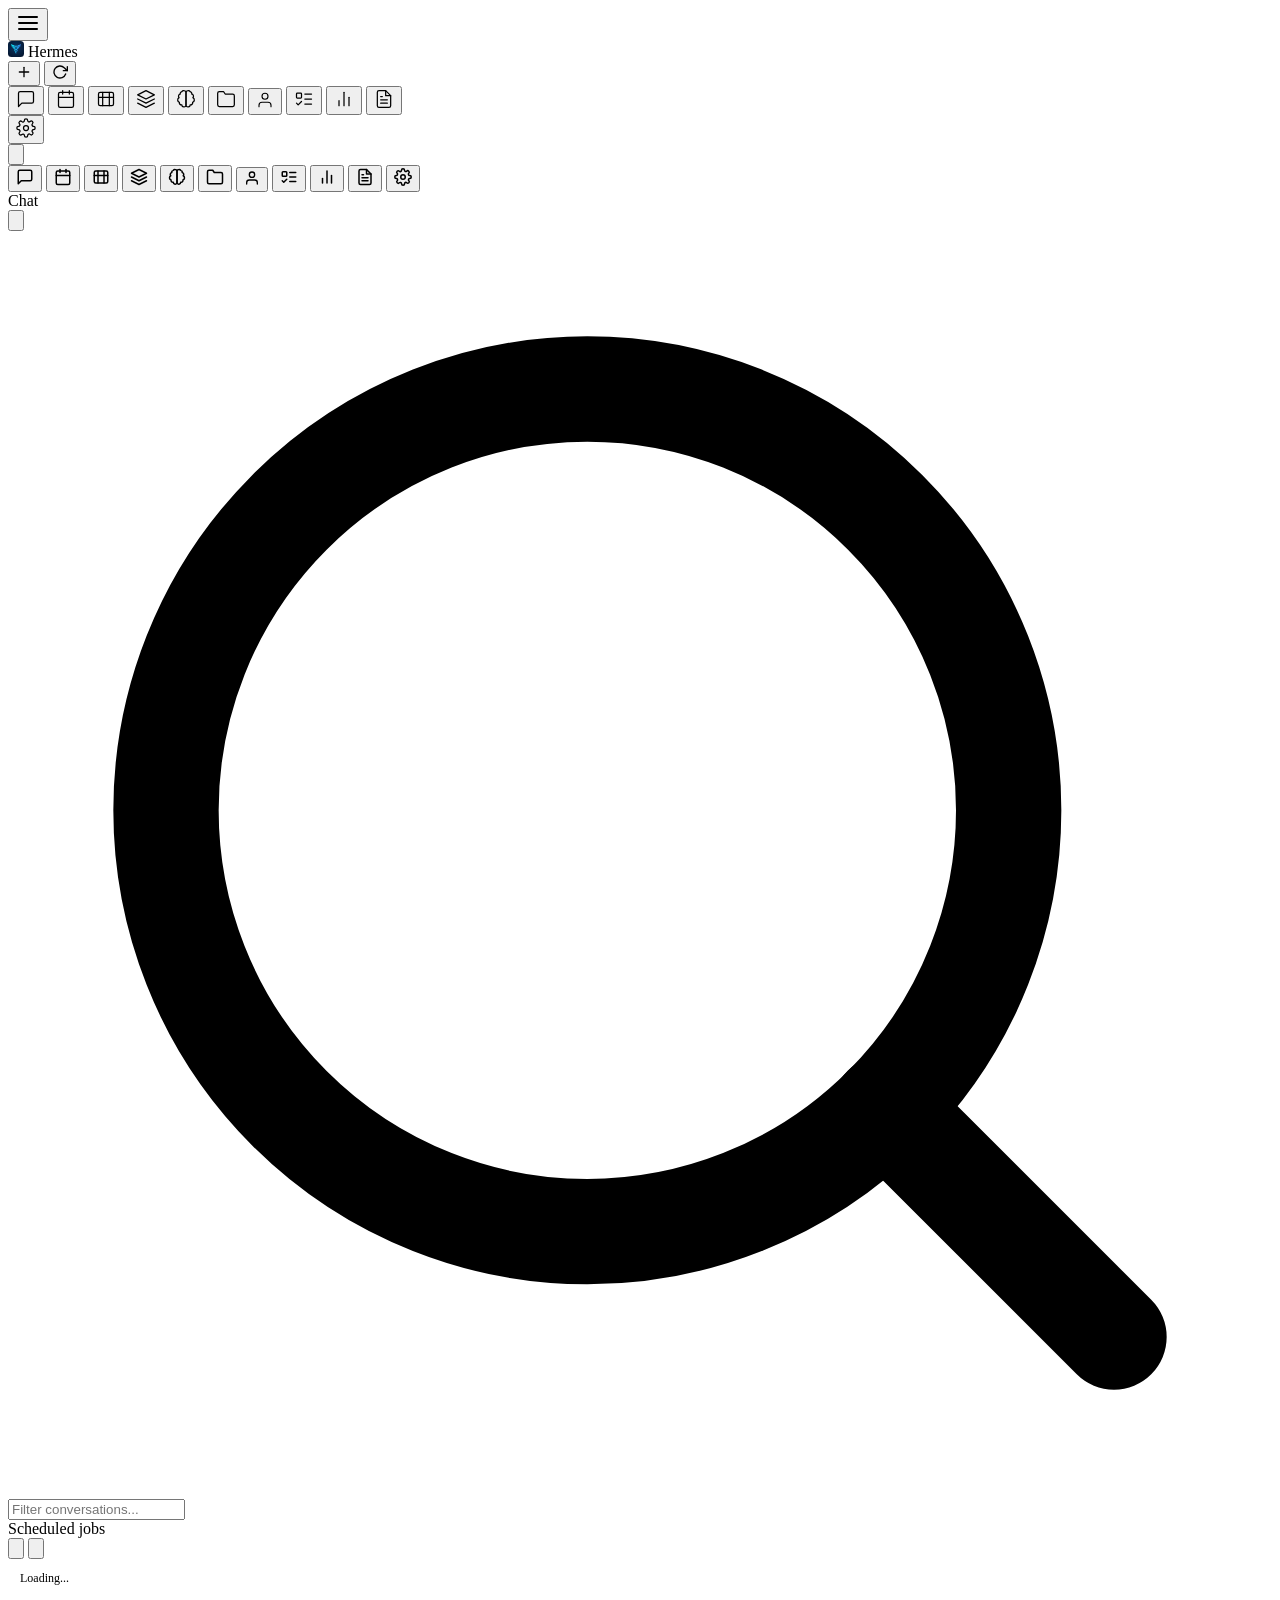
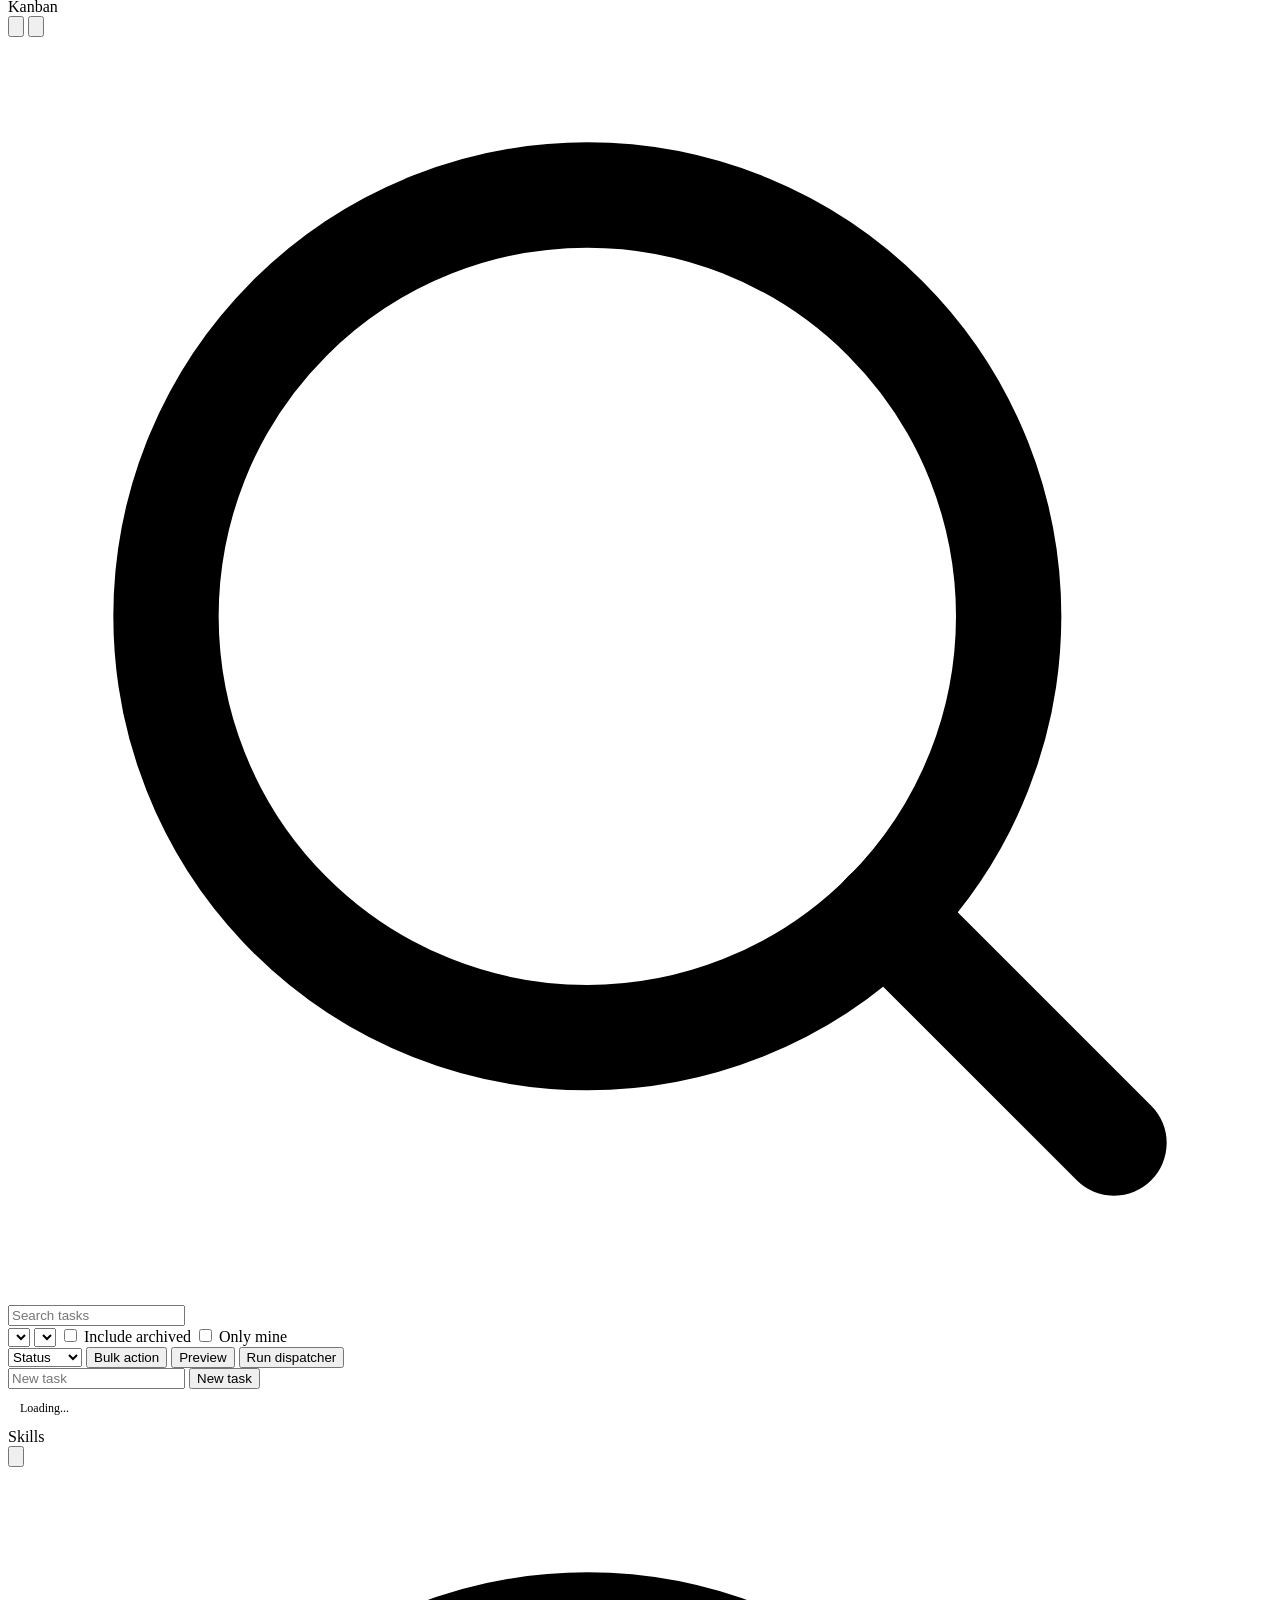
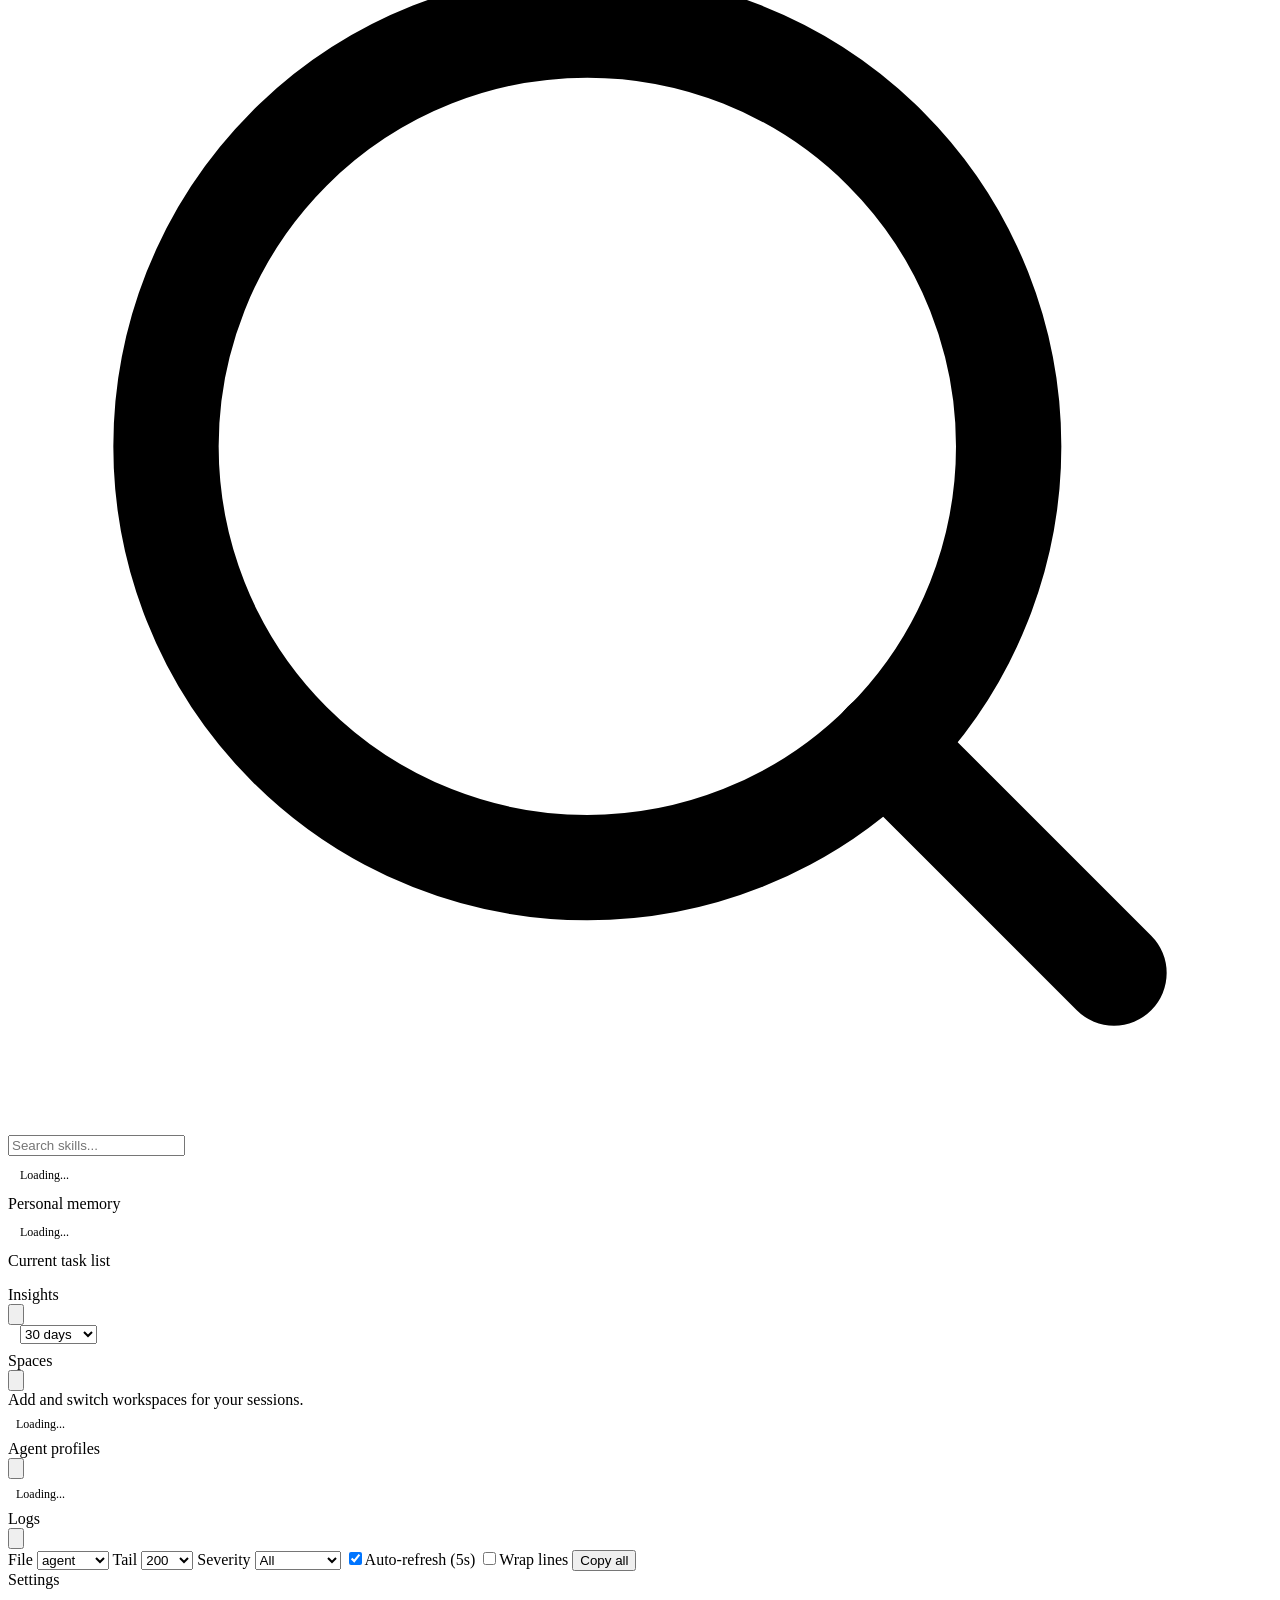
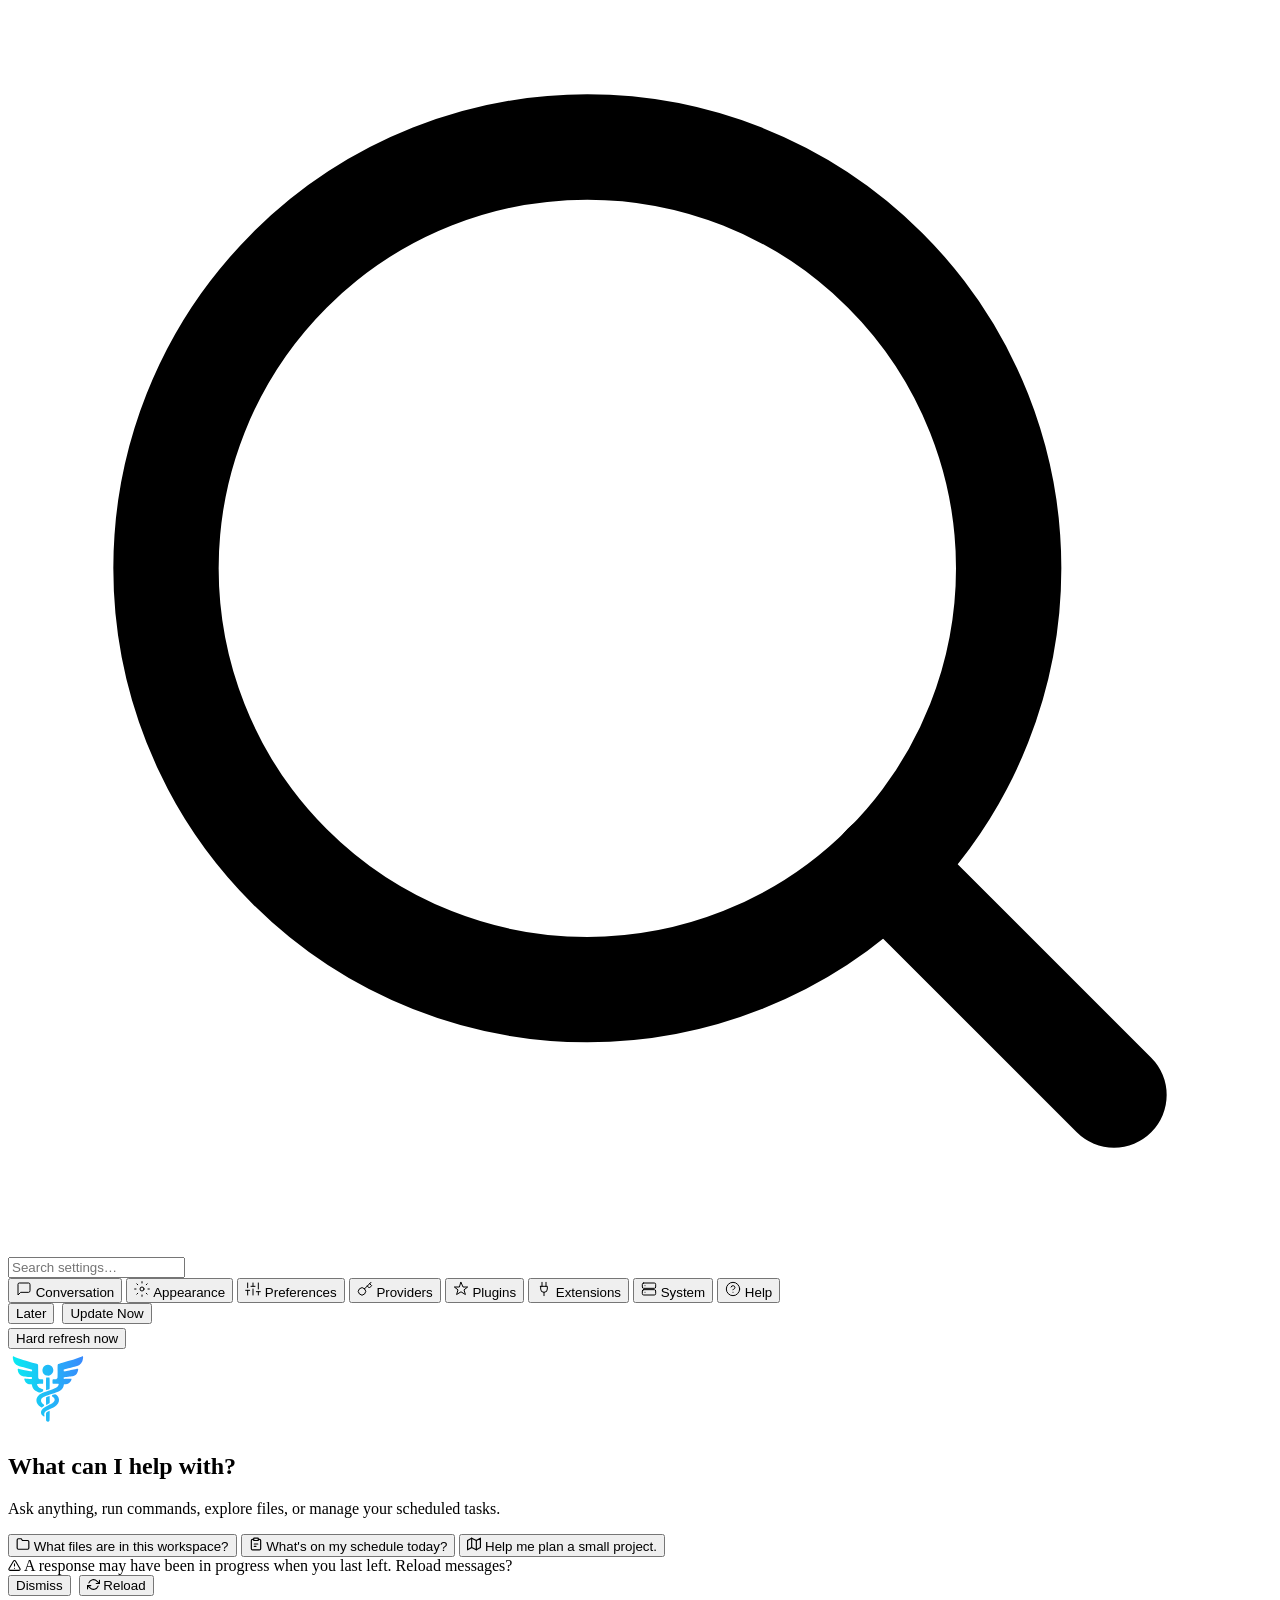
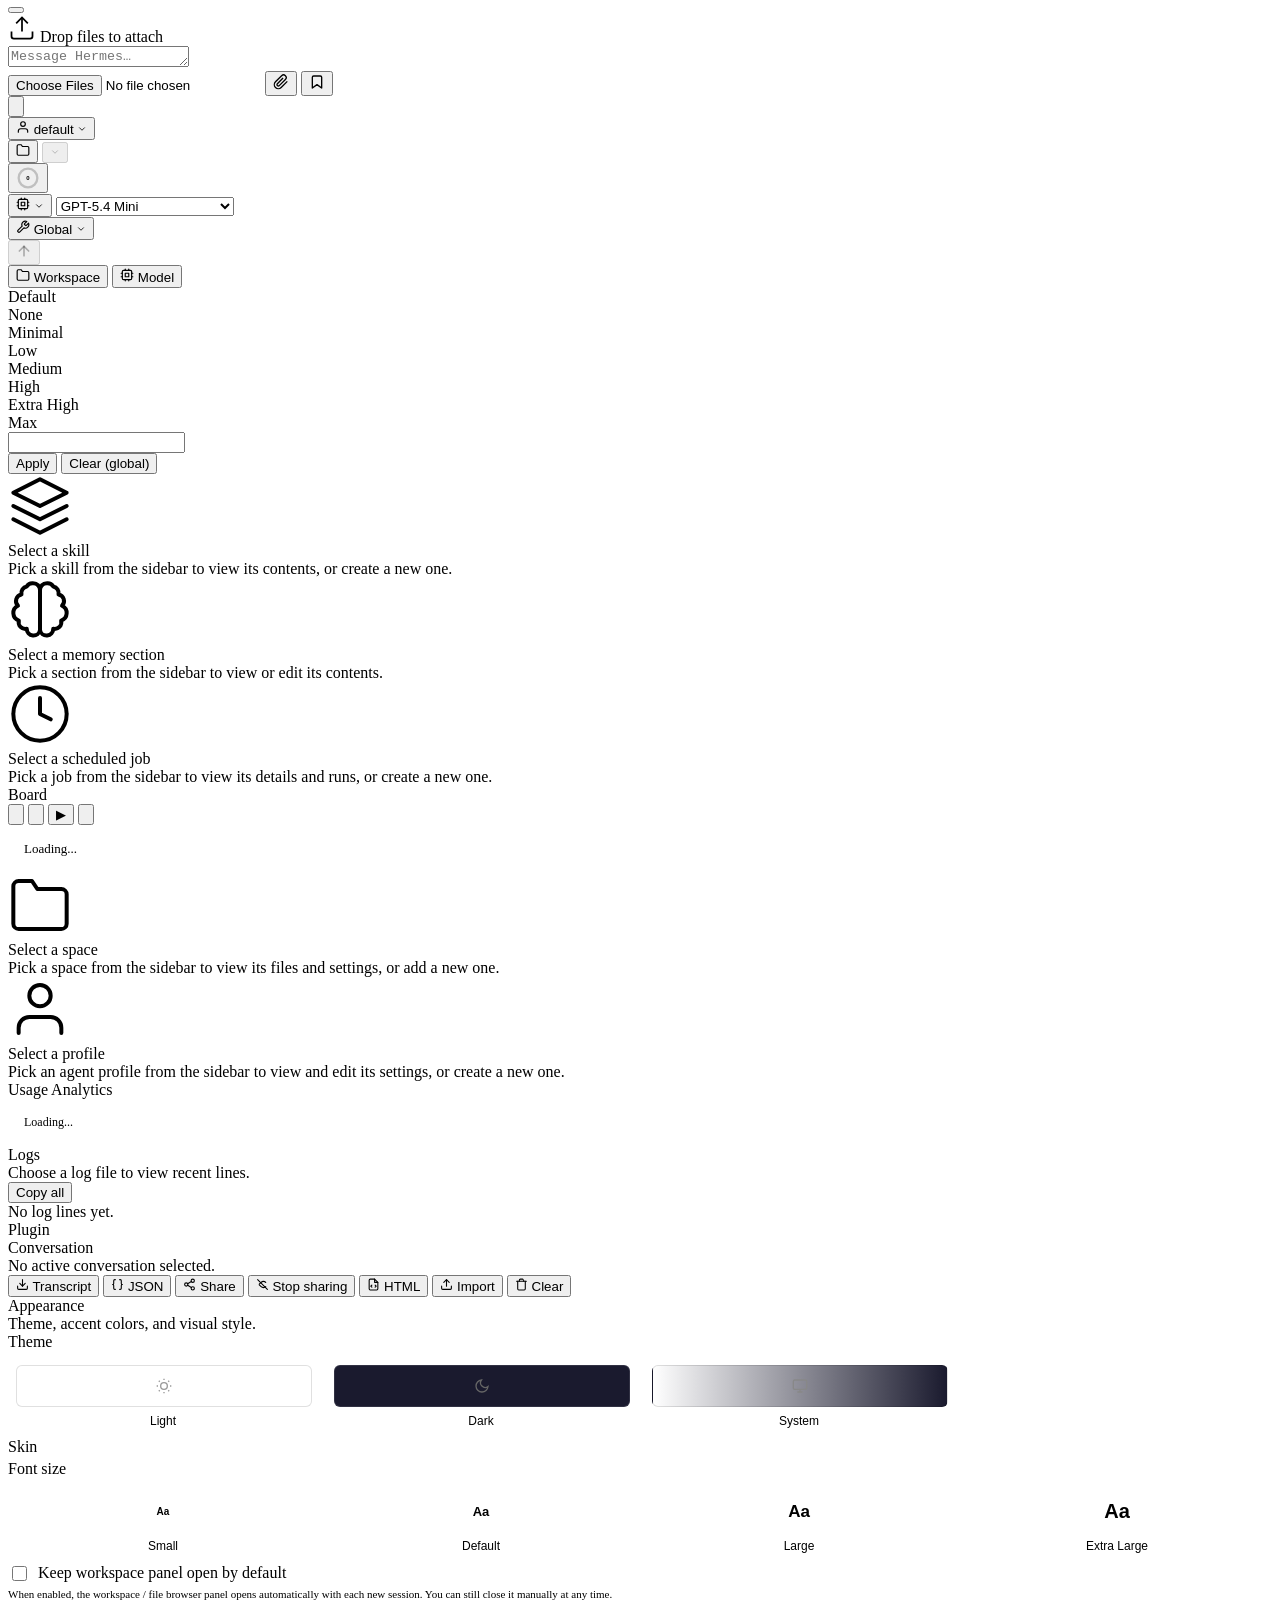
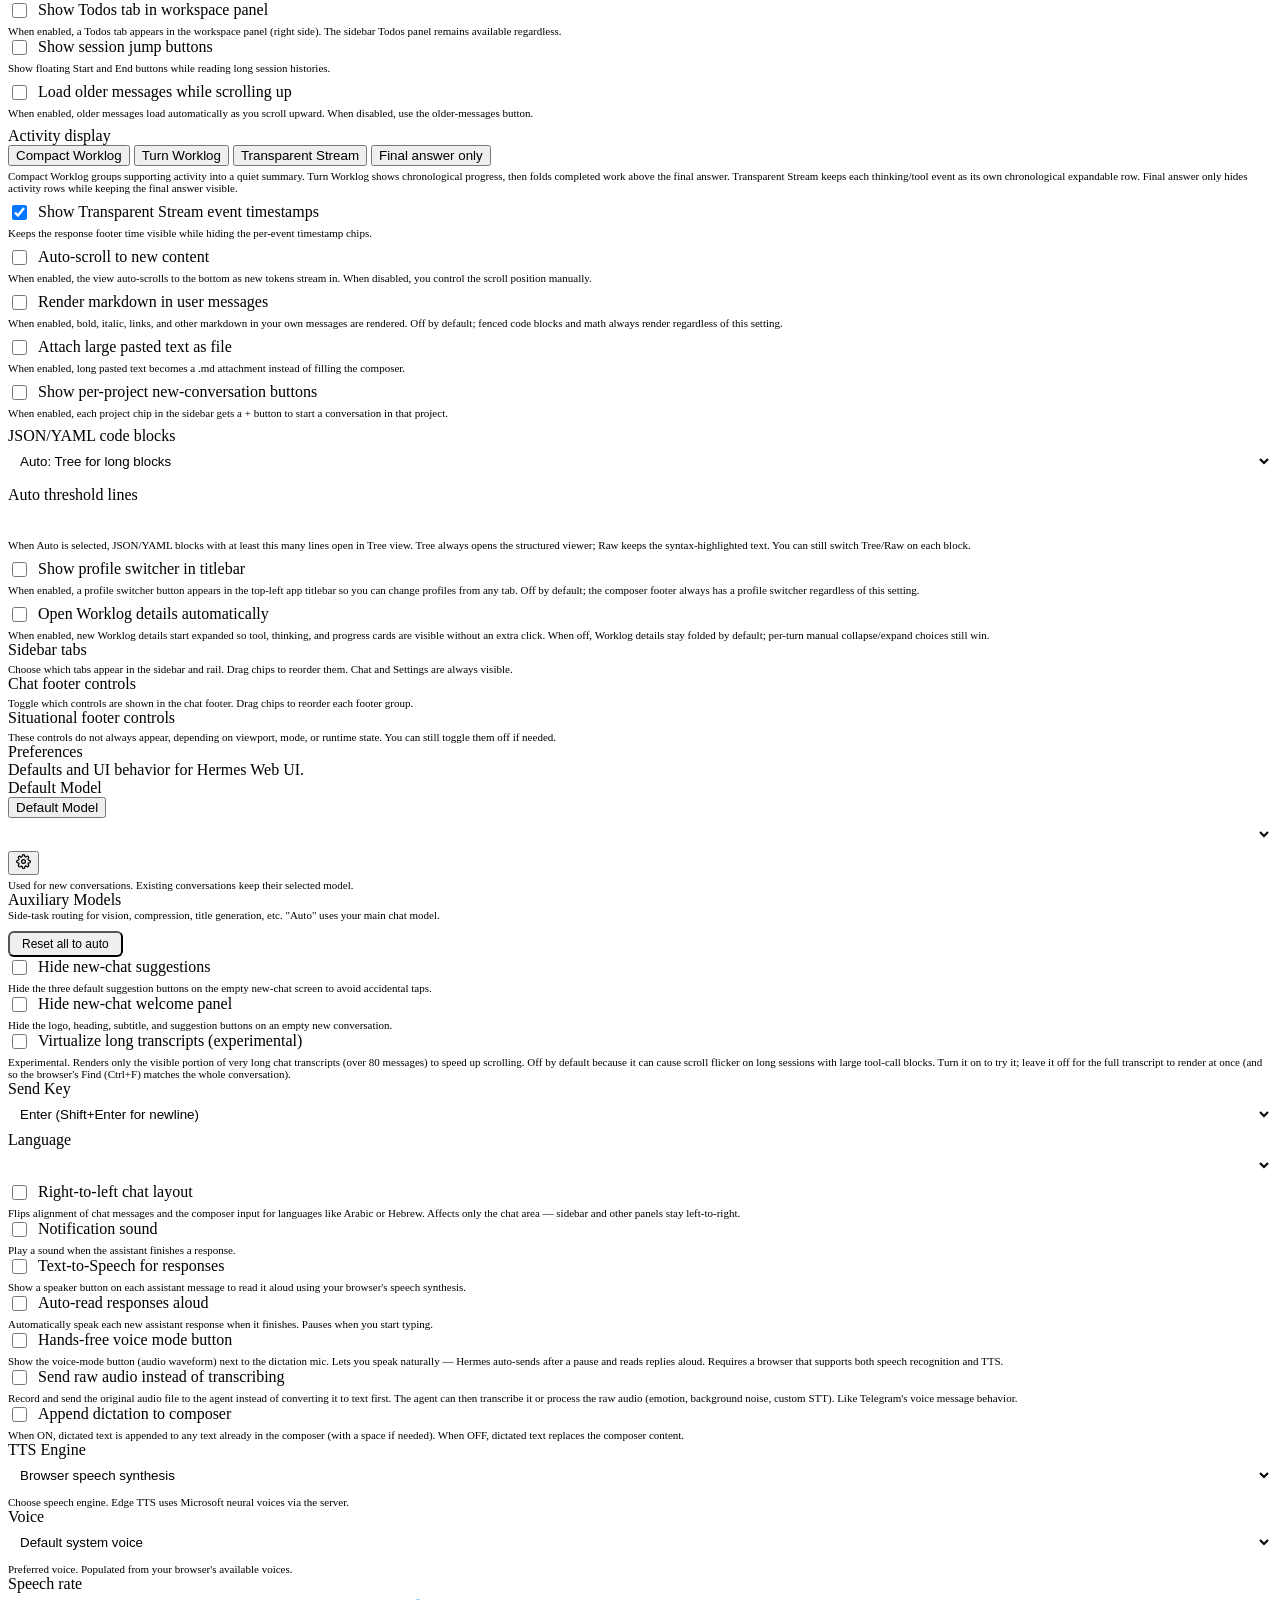
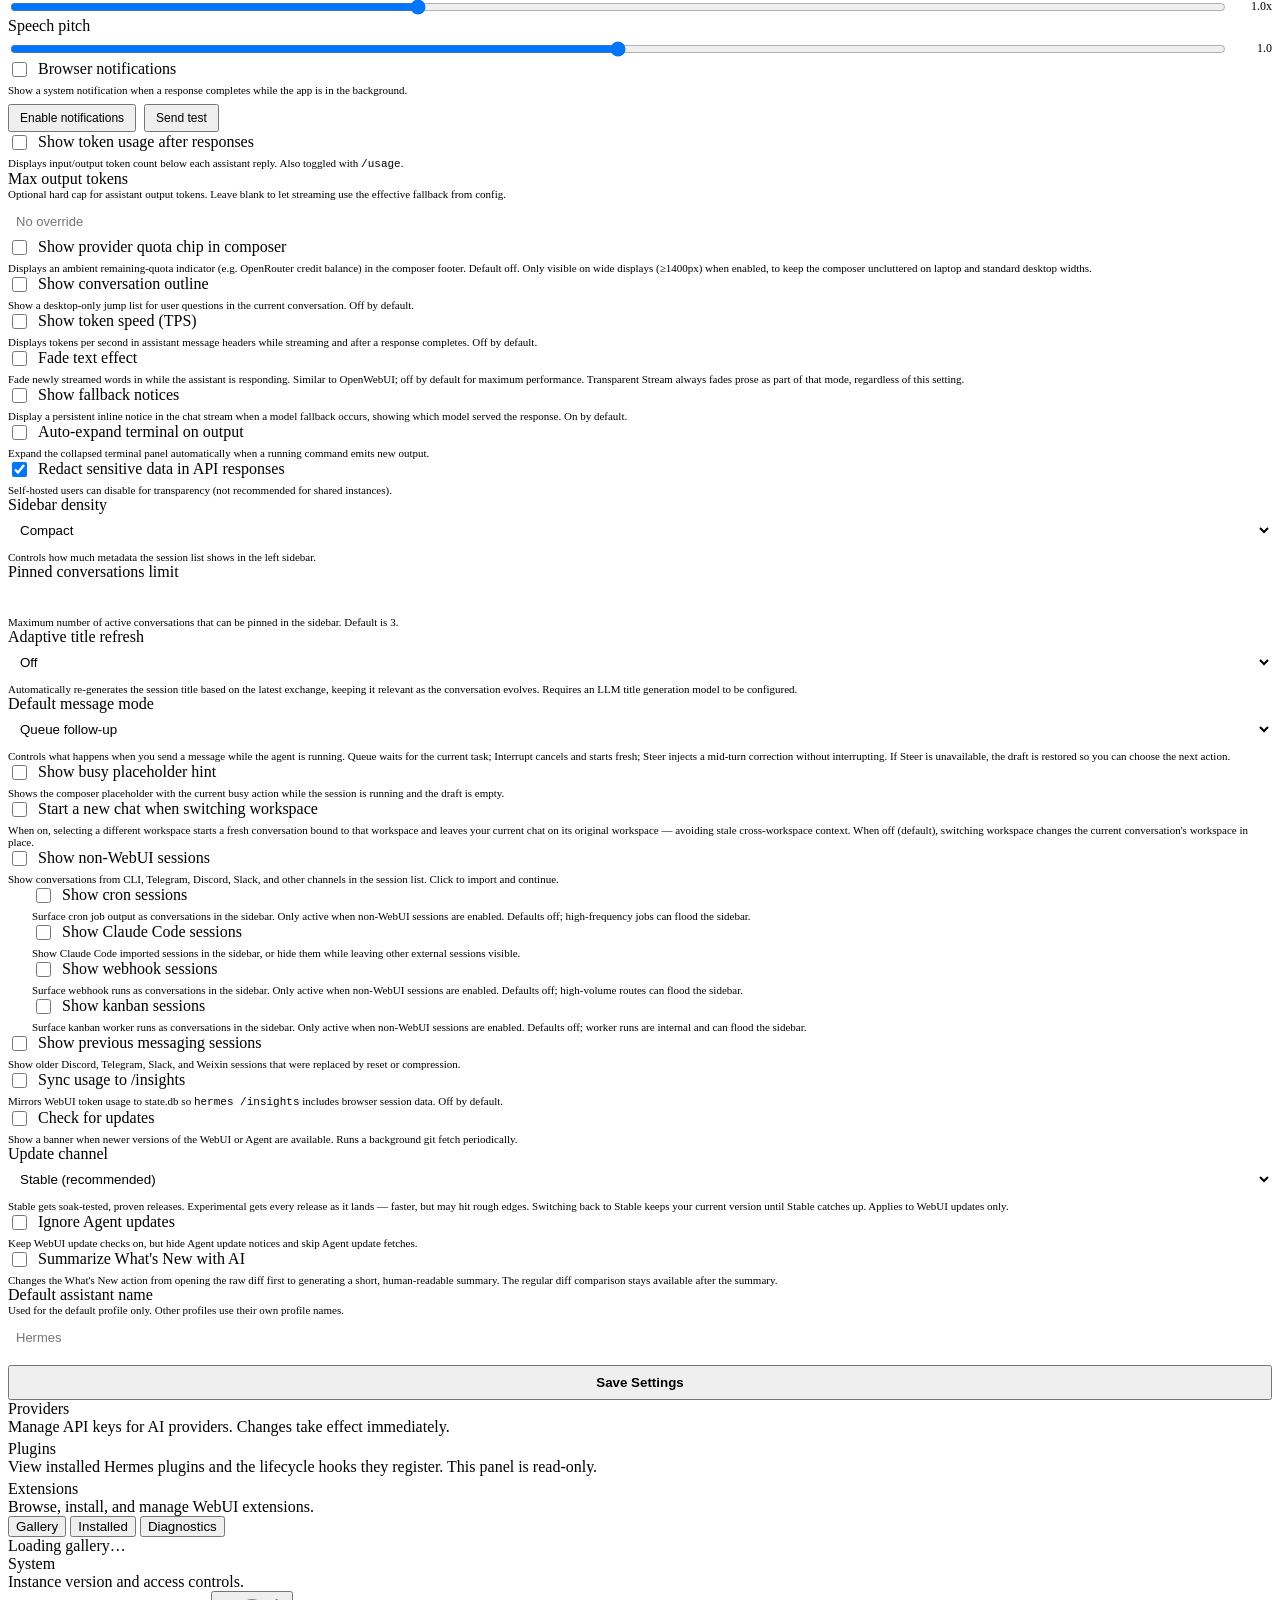
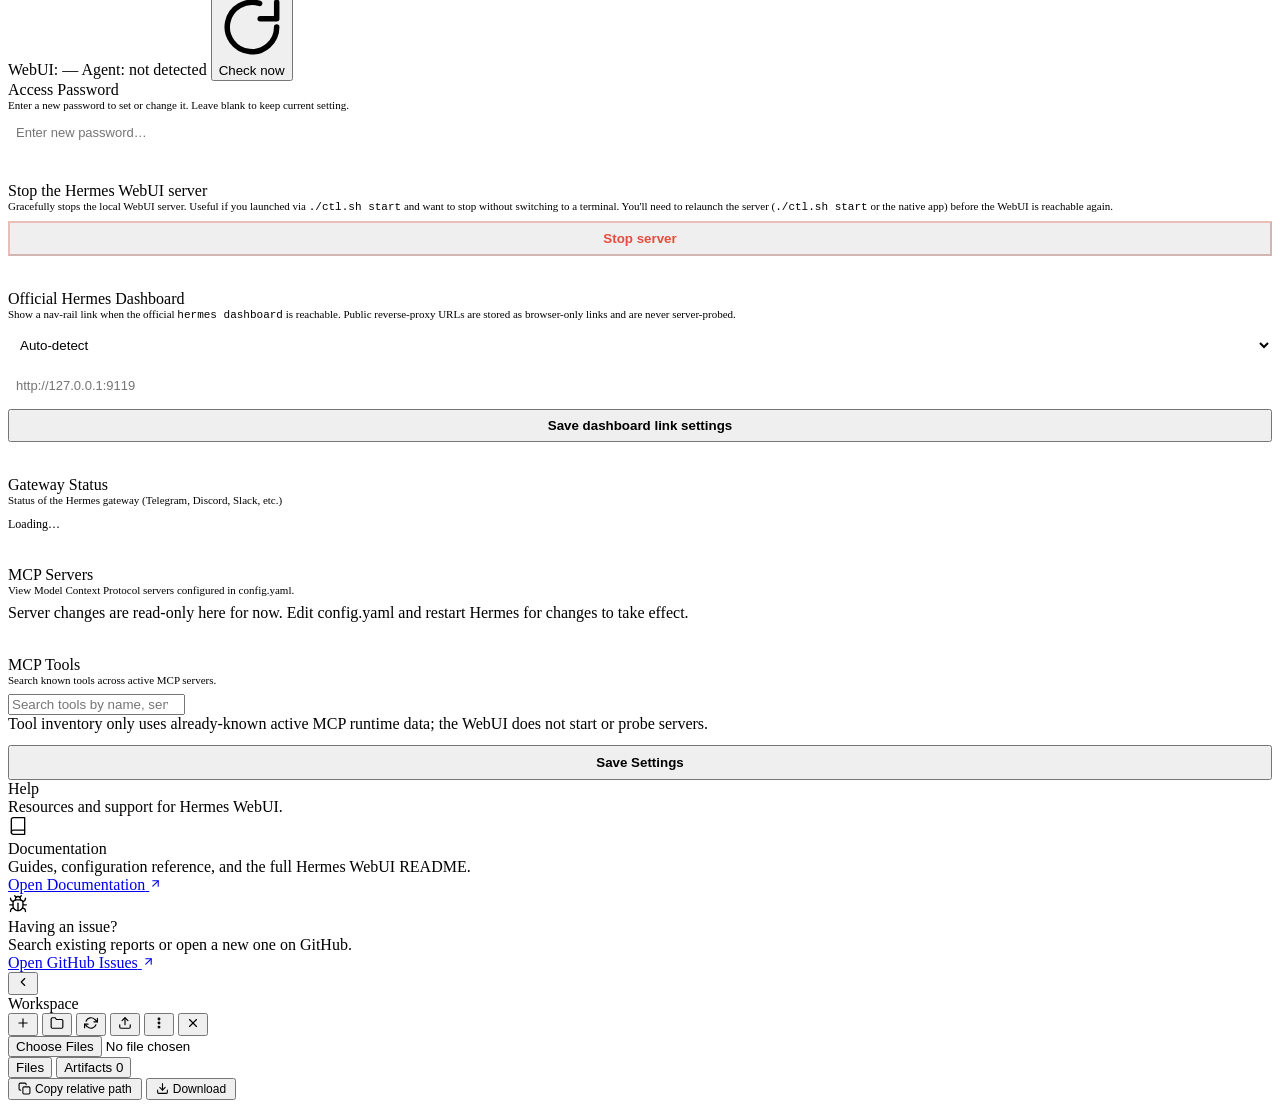
==== static/index.html @ 98dfb5d1 "Revert "fix(webui): retire live voice runtime entry points" This reverts commit ab25cb865e6f3ae1dbfd" ====
<!doctype html>
<html lang="en">
<head>
<meta charset="utf-8">
<meta name="viewport" content="width=device-width, initial-scale=1, maximum-scale=1, user-scalable=no">
<title>Hermes</title>
<!-- base href enables subpath mount support; all static paths must stay relative (no leading slash).
     MUST appear before manifest/favicon links so browsers resolve relative URLs against the
     correct base when the page is served from /session/<id> routes. See #2226. -->
<!-- embed-host.js MUST load before every script below in embed mode: it installs
     the namespaced localStorage wrapper, neutralizes the CSRF monkey-patch
     (see line ~34 gate below), and replaces fetch/EventSource with broker
     shims. See static/embed-host.js header + HOST-CONTRACT.md. -->
<script>(function(){var _e=new URLSearchParams(location.search).get('hermes_embed')==='1'||location.pathname==='/embed';window.__HERMES_EMBED__=_e;if(_e){document.write('<script src="static/embed-host.js"><\/script>');}})()</script>
<script>(function(){var path=location.pathname,marker='/session/',i=path.indexOf(marker),p;i>=0?p=(path.slice(0,i+1)||'/'):p=(path.endsWith('/')?path:(path.replace(/\/[^\/]*$/,'/')||'/'));document.write('<base href="'+location.origin+p+'">');})()</script>
<link rel="icon" type="image/svg+xml" href="static/favicon.svg">
<link rel="icon" type="image/png" sizes="32x32" href="static/favicon-32.png">
<link rel="shortcut icon" href="static/favicon.ico">
<link rel="manifest" href="manifest.json" crossorigin="use-credentials">
<meta name="mobile-web-app-capable" content="yes">
<meta name="apple-mobile-web-app-capable" content="yes">
<meta name="apple-mobile-web-app-status-bar-style" content="black-translucent">
<meta name="apple-mobile-web-app-title" content="Hermes">
<link rel="apple-touch-icon" sizes="512x512" href="static/apple-touch-icon.png">
<script>(function(){try{var _hadAppearance=localStorage.getItem('hermes-theme')!==null||localStorage.getItem('hermes-skin')!==null;var themes={light:1,dark:1,system:1},skins={codex:1,terracotta:1,default:1,ares:1,mono:1,graphite:1,github:1,slate:1,poseidon:1,sisyphus:1,charizard:1,sienna:1,catppuccin:1,hepburn:1,nous:1,'geist-contrast':1,neon:1,'neon-soft':1,'neon-paint':1,zeus:1,'verdigris':1},legacy={slate:['dark','slate'],solarized:['dark','poseidon'],monokai:['dark','sisyphus'],nord:['dark','slate'],oled:['dark','default']},t=(localStorage.getItem('hermes-theme')||'dark').toLowerCase(),s=(localStorage.getItem('hermes-skin')||'').toLowerCase(),m=legacy[t],theme=m?m[0]:(themes[t]?t:'dark');var pendingExt=s&&s!=='default'&&!skins[s]&&!legacy[s];var skin=skins[s]?s:(pendingExt?s:(m?m[1]:'default'));if(_hadAppearance){localStorage.setItem('hermes-theme',theme);localStorage.setItem('hermes-skin',skin);}if(theme==='system')theme=window.matchMedia('(prefers-color-scheme:dark)').matches?'dark':'light';if(theme==='dark')document.documentElement.classList.add('dark');if(skin!=='default')document.documentElement.dataset.skin=skin;}catch(e){document.documentElement.classList.add('dark');}})()</script>
<script>(function(){try{var fs=localStorage.getItem('hermes-font-size');if(fs&&fs!=='default')document.documentElement.dataset.fontSize=fs;}catch(e){}})()</script>
<script>(function(){try{var w=localStorage.getItem('hermes-content-width');if(w&&w!=='default'&&(w==='wide'||w==='full'))document.documentElement.dataset.contentWidth=w;}catch(e){}})()</script>
<!-- theme-color: surfaces the active app chrome color to native status bars (Safari status bar, PWA, native WKWebView wrappers). Updated dynamically by boot.js when theme/skin changes. The light/dark default values match style.css :root --sidebar / :root.dark --sidebar. -->
<meta name="theme-color" content="#FAF7F0" media="(prefers-color-scheme: light)">
<meta name="theme-color" content="#141425" media="(prefers-color-scheme: dark)">
<meta name="theme-color" id="hermes-theme-color" content="#0D0D1A">
<script>(function(){try{var t=localStorage.getItem('hermes-theme')||'dark';if(t==='system')t=window.matchMedia('(prefers-color-scheme:dark)').matches?'dark':'light';var c=t==='dark'?'#141425':'#FAF7F0';document.querySelectorAll('meta[name="theme-color"]').forEach(function(m){m.setAttribute('content',c);m.removeAttribute('media');});}catch(e){}})()</script>
<script>(function(){try{document.documentElement.dataset.workspacePanel=localStorage.getItem('hermes-webui-workspace-panel')==='open'?'open':'closed';}catch(e){document.documentElement.dataset.workspacePanel='closed';}})()</script>
<!-- Keep this inline pre-paint script in sync with _sidebarShouldCollapse() in boot.js:
     tri-state rule — '1' = collapsed, '0' = open, unset = collapsed only in the
     641-900px compact band. If the helper's logic changes, update this too. -->
<script>(function(){try{var p=localStorage.getItem('hermes-webui-sidebar-collapsed');var compact=(window.matchMedia('(max-width: 900px)').matches&&window.matchMedia('(min-width: 641px)').matches);if(p==='1'||(p==null&&compact))document.documentElement.dataset.sidebarCollapsed='1';}catch(e){}})()</script>
<script src="static/pwa-startup.js?v=__WEBUI_VERSION__"></script>
<script>window.__HERMES_CONFIG__={maxUploadBytes:__MAX_UPLOAD_BYTES__,csrfToken:__CSRF_TOKEN_JSON__,imgSrcExtra:__CSP_IMG_EXTRA_JSON__};</script>
<script>window.__HERMES_WEBUI_BUNDLE_VERSION__='__WEBUI_VERSION__';</script>
<script>(function(){
  var cfg=window.__HERMES_CONFIG__||{},token=cfg.csrfToken||'';
  if(!token||!window.fetch)return;
  var originalFetch=window.fetch.bind(window);
  function sameOriginUnsafe(input,init){
    var method=((init&&init.method)||(input&&input.method)||'GET').toUpperCase();
    if(!/^(POST|PUT|PATCH|DELETE)$/.test(method))return false;
    try{
      var raw=(typeof input==='string'||input instanceof URL)?input:(input&&input.url)||'';
      var url=new URL(raw,document.baseURI||location.href);
      if(url.origin!==location.origin)return false;
      return !/\/api\/(auth\/login|csp-report)$/.test(url.pathname);
    }catch(_){return false;}
  }
  window.fetch=function(input,init){
    if(sameOriginUnsafe(input,init)){
      var opts=init?Object.assign({},init):{};
      var headers=new Headers(opts.headers!==undefined?opts.headers:((input&&input.headers)||{}));
      if(!headers.has('X-Hermes-CSRF-Token'))headers.set('X-Hermes-CSRF-Token',token);
      opts.headers=headers;
      return originalFetch(input,opts);
    }
    return originalFetch(input,init);
  };
  if(navigator.sendBeacon){
    var originalBeacon=navigator.sendBeacon.bind(navigator);
    navigator.sendBeacon=function(url,data){
      try{
        if(sameOriginUnsafe(url,{method:'POST'})){
          var headers={'X-Hermes-CSRF-Token':token};
          if(data&&data.type)headers['Content-Type']=data.type;
          originalFetch(url,{method:'POST',credentials:'include',headers:headers,body:data,keepalive:true});
          return true;
        }
      }catch(_){}
      return originalBeacon(url,data);
    };
  }
})()</script>
<link rel="stylesheet" href="static/style.css?v=__WEBUI_VERSION__">
  <link rel="stylesheet" href="https://cdn.jsdelivr.net/npm/xterm@5.3.0/css/xterm.css" integrity="sha384-LJcOxlx9IMbNXDqJ2axpfEQKkAYbFjJfhXexLfiRJhjDU81mzgkiQq8rkV0j6dVh" crossorigin="anonymous">
  <!-- KaTeX math rendering CSS (loaded eagerly from vendored assets to prevent font CSP noise) -->
  <link rel="stylesheet" href="static/vendor/katex/0.16.22/katex.min.css">
  <!-- streaming-markdown: incremental DOM-building markdown parser for live streams -->
  <!-- Self-hosted from npm:streaming-markdown@0.2.15 — no CDN dependency.           -->
  <!-- sha384 of smd.min.js @0.2.15: sha384-T6r95ocN9t3W8tUK2Fa6FPaO7bJryyjyW0WCalrUnpgtm2qXr5xcN4vwPYEJ6vHa -->
  <!-- ES module imports do not support the integrity= attribute (W3C limitation);    -->
  <!-- version is pinned in the vendored file path; hash documented above for audit. -->
  <script type="module">
    import * as smd from './static/vendor/smd.min.js';
    // SRI verification happens at the ES module level via importmap or SW; pinning version in URL.
    // sha384 of smd.min.js @0.2.15: sha384-T6r95ocN9t3W8tUK2Fa6FPaO7bJryyjyW0WCalrUnpgtm2qXr5xcN4vwPYEJ6vHa
    window.smd = smd;
  </script>
  <!-- Prism.js syntax highlighting (loaded async, non-blocking) -->
  <!-- SRI removed from prism-tomorrow.min.css — jsdelivr serves different digests across
       edge nodes causing intermittent integrity failures that block syntax highlighting (#1100).
       Version is pinned to @1.29.0 which is sufficient for supply-chain assurance. -->
  <link id="prism-theme" rel="stylesheet" href="https://cdn.jsdelivr.net/npm/prismjs@1.29.0/themes/prism-tomorrow.min.css" crossorigin="anonymous">
  <script src="https://cdn.jsdelivr.net/npm/prismjs@1.29.0/components/prism-core.min.js" integrity="sha384-MXybTpajaBV0AkcBaCPT4KIvo0FzoCiWXgcihYsw4FUkEz0Pv3JGV6tk2G8vJtDc" crossorigin="anonymous" defer></script>
  <script src="https://cdn.jsdelivr.net/npm/prismjs@1.29.0/plugins/autoloader/prism-autoloader.min.js" integrity="sha384-Uq05+JLko69eOiPr39ta9bh7kld5PKZoU+fF7g0EXTAriEollhZ+DrN8Q/Oi8J2Q" crossorigin="anonymous" defer></script>
  <script src="https://cdn.jsdelivr.net/npm/xterm@5.3.0/lib/xterm.js" integrity="sha384-/nfmYPUzWMS6v2atn8hbljz7NE0EI1iGx34lJaNzyVjWGDzMv+ciUZUeJpKA3Glc" crossorigin="anonymous" defer></script>
  <script src="https://cdn.jsdelivr.net/npm/xterm-addon-fit@0.8.0/lib/xterm-addon-fit.js" integrity="sha384-AQLWHRKAgdTxkolJcLOELg4E9rE89CPE2xMy3tIRFn08NcGKPTsELdvKomqji+DL" crossorigin="anonymous" defer></script>
  <script src="https://cdn.jsdelivr.net/npm/xterm-addon-web-links@0.9.0/lib/xterm-addon-web-links.js" integrity="sha384-U4fBROT3kCM582gaYiNaOSQiJbXPzd9SfR1598Y7yeGSYVBzikXrNg0XyuU+mOnl" crossorigin="anonymous" defer></script>
  <!-- PWA service worker registration -->
  <script>
    if ('serviceWorker' in navigator) {
      window.addEventListener('load', function() {
        navigator.serviceWorker.register('sw.js?v=__WEBUI_VERSION__').catch(function(err) {
          console.warn('[pwa] Service worker registration failed:', err);
        });
      });
    }
  </script>
  <script>
    // Salvaged from PR #1721 (@malulian) — RTL bootstrap.
    // Apply saved RTL state synchronously before any chat content paints, so
    // RTL users don't see an LTR flash on initial load.
    (function(){
      try{
        if(localStorage.getItem('hermes-rtl')==='true'){
          document.documentElement.classList.add('chat-content-rtl');
        }
      }catch(_){}
    })();
  </script>
</head>
<body>
<header class="app-titlebar" role="banner">
  <div class="app-titlebar-left">
    <button class="app-titlebar-profile" id="titlebarProfileBtn" type="button" onclick="toggleProfileDropdown(event)" aria-label="Switch profile" style="display:none">
      <span class="app-titlebar-profile-icon" aria-hidden="true"><svg width="14" height="14" viewBox="0 0 24 24" fill="none" stroke="currentColor" stroke-width="2" stroke-linecap="round" stroke-linejoin="round"><path d="M20 21v-2a4 4 0 0 0-4-4H8a4 4 0 0 0-4 4v2"/><circle cx="12" cy="7" r="4"/></svg></span>
      <span class="app-titlebar-profile-label" id="titlebarProfileLabel">default</span>
      <span class="app-titlebar-profile-chevron" aria-hidden="true"><svg width="8" height="8" viewBox="0 0 24 24" fill="none" stroke="currentColor" stroke-width="2" stroke-linecap="round" stroke-linejoin="round"><polyline points="6 9 12 15 18 9"/></svg></span>
    </button>
    <button class="app-titlebar-hamburger has-tooltip has-tooltip--bottom" id="btnHamburger" onclick="toggleMobileSidebar()" type="button" data-tooltip="Menu" aria-label="Menu">
    <svg width="24" height="24" viewBox="0 0 24 24" fill="none" stroke="currentColor" stroke-width="2" stroke-linecap="round" stroke-linejoin="round" aria-hidden="true"><line x1="3" y1="6" x2="21" y2="6"/><line x1="3" y1="12" x2="21" y2="12"/><line x1="3" y1="18" x2="21" y2="18"/></svg>
  </button>
  </div>
  <div class="app-titlebar-inner">
    <span class="app-titlebar-icon" aria-hidden="true">
      <svg xmlns="http://www.w3.org/2000/svg" viewBox="0 0 64 64" width="16" height="16" aria-hidden="true"><defs><linearGradient id="app-titlebar-mark" x1="0" y1="0" x2="1" y2="0"><stop offset="0" stop-color="#08EBF1"/><stop offset="1" stop-color="#3889FD"/></linearGradient><radialGradient id="app-titlebar-tile" cx="50%" cy="42%" r="75%"><stop offset="0%" stop-color="#0D3460"/><stop offset="100%" stop-color="#021128"/></radialGradient></defs><rect width="64" height="64" rx="14.3" fill="url(#app-titlebar-tile)"/><g transform="translate(-8.632 -11.731) scale(0.06483)"><path fill="url(#app-titlebar-mark)" fill-rule="evenodd" d="M630.5 961.9 C634.9 960.7 638.5 957.9 640.5 953.9 C642.5 950.1 643.3 865.1 641.4 864.3 C640 863.8 623.9 872.5 618.2 876.8 C616.4 878.2 613.8 881.2 612.5 883.5 L610 887.7 610 918.4 C610 951.8 610.2 953.1 615.7 958.3 C618.3 960.8 622.4 962.7 625.5 962.9 C626 963 628.3 962.5 630.5 961.9 Z M596 913 C596.8 911.5 596.6 909.4 595.4 904.8 C592.1 892.1 595.4 881.4 605.5 872.1 C612.9 865.4 621.2 860.6 641.1 851.4 C681.3 832.9 691.1 827.1 704.5 813.6 C724.9 793.1 730 768.6 718.9 745.5 C714.9 737.4 705.5 727.4 696.7 722.1 L691.1 718.8 678.3 722.6 C671.3 724.6 664.9 726.8 664.2 727.3 C663.5 727.9 663 730.6 663 734.1 C663 739.9 663.1 740 666.8 741.9 C672.9 745 680.6 752.6 683.4 758.2 C688.9 769.3 686 781.3 675.3 791 C666.4 799.1 662.1 801.7 631.3 817.2 C598.7 833.5 587.2 840.5 578.9 849 C565.9 862.3 561.8 880.1 568.3 894.4 C574.4 907.7 592.4 919.8 596 913 Z M579.8 832.2 C582.7 830.2 586.8 827.3 589 825.8 C592.9 823.1 593 822.9 593 817.2 L593 811.4 586.6 807.2 C578.4 801.8 572.5 795.2 568.7 787.2 C566 781.5 565.8 780.1 566.2 773.5 C566.8 764.5 569.4 759.6 577.8 751.8 C589.1 741.4 603.5 735.3 666 714.8 C687.7 707.6 710.2 699.7 715.9 697.2 C741.9 685.8 757.8 670 764.5 648.7 C765.9 644.4 767 639.2 767 637.1 C767 631.5 768.1 631 777.9 631.6 C801.3 633.2 819.4 623.2 829 603.6 C831.2 599.2 833.5 593.4 834.2 590.7 C835.3 586.4 835.2 585.8 833.4 584 C831.5 582.1 830.8 582 814 583 C804.4 583.5 789.8 584.1 781.5 584.2 L766.5 584.5 766.2 577.9 C766 573.4 766.3 571 767.2 570.2 C767.9 569.6 778.4 568.4 790.4 567.6 C835.7 564.3 849.7 561.9 862.2 555.3 C878.5 546.7 889.5 529.3 893 506.4 C894.1 499.3 894 498.6 892.3 496.8 C890.4 494.9 890 495 865.4 500.4 C838.7 506.3 789.4 516.1 776.8 518.1 C766.3 519.7 766 519.5 766 511.2 C766 507.2 766.5 503.7 767.2 502.8 C767.9 502 771.2 500.7 774.5 500.1 C788.7 497.1 852.9 480.7 868.5 476 C877.9 473.2 889.8 468.8 895 466.3 C903 462.5 905.8 460.4 913.1 453.1 C922.9 443.2 928.3 433.9 932.5 419.5 C935.4 409.5 937.6 393.5 936.6 389.7 C935.3 384.3 933.5 384.5 914.3 392.1 C879.6 406 825.4 423.1 754.6 442.4 C728.5 449.6 719.1 452.5 717.2 454.2 C711.9 459.2 712 457.7 712 516.7 C712 551.6 711.6 572.9 710.9 575.2 C709.6 580 703.8 585.7 699.1 587 C697.1 587.5 689.9 588.2 683 588.6 C674 589.1 670 589.7 668.8 590.8 C667.2 592.1 667 594.3 667 608 C667 621.6 667.2 624.1 668.8 625.8 C670.4 627.8 671.8 627.9 694.9 628.2 C710.4 628.4 719.8 628.9 720.8 629.6 C723.1 631.2 720.6 639.8 715.9 646.9 C706.4 661.1 694.2 667.1 631 689 C581.4 706.1 563.9 713.8 550.3 724.7 C512.3 755 518.4 806 563.1 831.3 C567.7 833.9 572.2 836 573.1 836 C573.9 836 577 834.3 579.8 832.2 Z M626.3 807.4 C633.5 803.8 640.2 800.1 641.1 799.4 C642.5 798.1 642.7 794.2 642.5 766.5 C642.5 749.2 642.1 734.7 641.7 734.4 C641 733.7 613.6 743.6 611.2 745.3 C610.3 746 610 754.1 610 779.5 C610 797.7 610.3 813 610.7 813.3 C611.8 814.5 612.7 814.1 626.3 807.4 Z M571.1 699.2 L584.5 693.4 584.8 685.5 C585 681.2 584.7 677.3 584.1 676.7 C583.6 676.2 579.9 674.7 575.8 673.3 C567.5 670.5 554.7 664.2 548.4 660 C538.6 653.2 530.5 640.3 531.2 632.6 L531.5 629.5 541 628.9 C546.2 628.5 557.7 628.2 566.5 628.1 C577.6 628 583 627.6 583.8 626.8 C585.5 625.1 585.5 591.6 583.8 590.3 C583.1 589.7 576.5 589 569.1 588.6 C555.2 587.9 550.4 586.7 546.1 582.7 C541 578 541 578.1 541 518.8 C541 466.4 540.9 463.3 539 459.3 C536.5 453.7 533.3 451.9 518.7 448.1 C442.4 428 363.2 402.9 330.3 388.3 C322.4 384.9 322 384.8 319.5 386.4 C317.3 387.9 317 388.7 317 393.9 C317 397.1 317.7 403.5 318.5 408.1 C324.3 439.3 338.4 458 364.5 469.2 C374.6 473.5 396.4 479.7 441.3 491 C464.8 496.9 484.7 502.3 485.5 503 C486.6 503.9 487 506.3 487 511.2 C487 519.5 486.6 519.8 476.7 518.1 C461.5 515.5 412.5 505.6 391.5 500.9 C379.4 498.2 368.3 495.7 366.7 495.3 C364.8 494.9 363.3 495.3 361.9 496.6 C360 498.3 359.9 499.2 360.5 505.4 C362.5 526 373.6 544.9 388.9 554 C401.6 561.5 417.9 564.4 468 568.1 C477.1 568.7 485.1 569.7 485.8 570.3 C487.5 571.7 487.4 582.4 485.6 583.9 C484.2 585.1 473.4 584.7 432.5 582.4 C422.2 581.8 421.4 581.9 419.7 583.8 C417.9 585.8 417.9 586.1 419.5 591.6 C424.1 607.4 434.2 620.5 446.4 626.5 C455.1 630.8 461.3 632 474.1 632 C479.5 632 484.1 632.4 484.4 632.9 C484.8 633.4 485.6 637.4 486.4 641.7 C489.7 660.4 500.4 676.9 516.5 688 C526.3 694.7 549.1 704.8 555.1 704.9 C556.5 705 563.7 702.4 571.1 699.2 Z M628.9 678.9 C635.3 676.6 641 674.2 641.5 673.5 C643.1 671.6 642.5 576.3 640.9 574.4 C639.4 572.5 613.1 572.3 611.2 574.2 C610.3 575.1 610 588.7 610 629 C610 658.5 610.3 683 610.7 683.4 C611.8 684.5 616 683.5 628.9 678.9 Z M636.1 556 C654.1 552.6 669.6 536.9 673.6 517.8 C677.9 497.7 668.2 476.3 650 465.8 C636.2 457.8 615.8 458 601.7 466.3 C595.3 470.1 586.1 480.5 582.7 487.8 C570 514.9 585.4 547.4 614.7 555.5 C620.6 557.1 629 557.3 636.1 556 Z"/></g></svg>
    </span>
    <span class="app-titlebar-title" id="appTitlebarTitle">Hermes</span>
    <span class="app-titlebar-sub" id="appTitlebarSub" hidden></span>
  </div>
  <div class="app-titlebar-spacer" aria-hidden="true"></div>
  <button class="app-titlebar-new-chat" id="btnTitlebarNewChat" onclick="$('btnNewChat') && $('btnNewChat').click()" type="button" aria-label="New conversation" data-i18n-title="new_conversation" data-i18n-aria-label="new_conversation" title="New conversation">
    <svg viewBox="0 0 24 24" fill="none" stroke="currentColor" stroke-width="2" stroke-linecap="round" stroke-linejoin="round" aria-hidden="true" width="16" height="16">
      <line x1="12" y1="5" x2="12" y2="19"/>
      <line x1="5" y1="12" x2="19" y2="12"/>
    </svg>
  </button>
  <button class="app-titlebar-reload" id="btnReload" onclick="window.location.reload()" type="button" aria-label="Reload" title="Reload page">
    <svg viewBox="0 0 24 24" fill="none" stroke="currentColor" stroke-width="2" stroke-linecap="round" stroke-linejoin="round" aria-hidden="true" width="16" height="16">
      <polyline points="23 4 23 10 17 10"/>
      <path d="M20.49 15a9 9 0 1 1-2.12-9.36L23 10"/>
    </svg>
  </button>
</header>
<div class="layout">
  <nav class="rail" aria-label="Primary navigation">
    <button class="rail-btn nav-tab active has-tooltip" data-panel="chat" onclick="switchPanel('chat',{fromRailClick:true})" data-tooltip="Chat" data-i18n-title="tab_chat" aria-label="Chat"><svg width="20" height="20" viewBox="0 0 24 24" fill="none" stroke="currentColor" stroke-width="1.5" stroke-linecap="round" stroke-linejoin="round" aria-hidden="true"><path d="M21 15a2 2 0 0 1-2 2H7l-4 4V5a2 2 0 0 1 2-2h14a2 2 0 0 1 2 2z"/></svg></button>
    <button class="rail-btn nav-tab has-tooltip" data-panel="tasks" onclick="switchPanel('tasks',{fromRailClick:true})" data-tooltip="Tasks" data-i18n-title="tab_tasks" aria-label="Tasks"><svg width="20" height="20" viewBox="0 0 24 24" fill="none" stroke="currentColor" stroke-width="1.5" stroke-linecap="round" stroke-linejoin="round" aria-hidden="true"><rect x="3" y="4" width="18" height="18" rx="2"/><line x1="16" y1="2" x2="16" y2="6"/><line x1="8" y1="2" x2="8" y2="6"/><line x1="3" y1="10" x2="21" y2="10"/></svg></button>
    <button class="rail-btn nav-tab has-tooltip" data-panel="kanban" onclick="switchPanel('kanban',{fromRailClick:true})" data-tooltip="Kanban" data-i18n-title="tab_kanban" aria-label="Kanban"><svg width="20" height="20" viewBox="0 0 24 24" fill="none" stroke="currentColor" stroke-width="1.5" stroke-linecap="round" stroke-linejoin="round" aria-hidden="true"><rect x="3" y="4" width="18" height="16" rx="2"/><path d="M8 4v16"/><path d="M16 4v16"/><path d="M3 10h18"/></svg></button>
    <button class="rail-btn nav-tab has-tooltip" data-panel="skills" onclick="switchPanel('skills',{fromRailClick:true})" data-tooltip="Skills" data-i18n-title="tab_skills" aria-label="Skills"><svg width="20" height="20" viewBox="0 0 24 24" fill="none" stroke="currentColor" stroke-width="1.5" stroke-linecap="round" stroke-linejoin="round" aria-hidden="true"><path d="M12 2L2 7l10 5 10-5-10-5z"/><path d="M2 17l10 5 10-5"/><path d="M2 12l10 5 10-5"/></svg></button>
    <button class="rail-btn nav-tab has-tooltip" data-panel="memory" onclick="switchPanel('memory',{fromRailClick:true})" data-tooltip="Memory" data-i18n-title="tab_memory" aria-label="Memory"><svg width="20" height="20" viewBox="0 0 24 24" fill="none" stroke="currentColor" stroke-width="1.5" stroke-linecap="round" stroke-linejoin="round" aria-hidden="true"><path d="M9.5 2A2.5 2.5 0 0 1 12 4.5v15a2.5 2.5 0 0 1-4.96-.44 2.5 2.5 0 0 1-2.96-3.08 3 3 0 0 1-.34-5.58 2.5 2.5 0 0 1 1.32-4.24 2.5 2.5 0 0 1 1.98-3A2.5 2.5 0 0 1 9.5 2z"/><path d="M14.5 2A2.5 2.5 0 0 0 12 4.5v15a2.5 2.5 0 0 0 4.96-.44 2.5 2.5 0 0 0 2.96-3.08 3 3 0 0 0 .34-5.58 2.5 2.5 0 0 0-1.32-4.24 2.5 2.5 0 0 0-1.98-3A2.5 2.5 0 0 0 14.5 2z"/></svg></button>
    <button class="rail-btn nav-tab has-tooltip" data-panel="workspaces" onclick="switchPanel('workspaces',{fromRailClick:true})" data-tooltip="Spaces" data-i18n-title="tab_workspaces" aria-label="Spaces"><svg width="20" height="20" viewBox="0 0 24 24" fill="none" stroke="currentColor" stroke-width="1.5" stroke-linecap="round" stroke-linejoin="round" aria-hidden="true"><path d="M22 19a2 2 0 0 1-2 2H4a2 2 0 0 1-2-2V5a2 2 0 0 1 2-2h5l2 3h9a2 2 0 0 1 2 2z"/></svg></button>
    <button class="rail-btn nav-tab has-tooltip" data-panel="profiles" onclick="switchPanel('profiles',{fromRailClick:true})" data-tooltip="Agent profiles" data-i18n-title="tab_profiles" aria-label="Agent profiles"><svg width="18" height="18" viewBox="0 0 24 24" fill="none" stroke="currentColor" stroke-width="1.5" stroke-linecap="round" stroke-linejoin="round"><path d="M20 21v-2a4 4 0 0 0-4-4H8a4 4 0 0 0-4 4v2"/><circle cx="12" cy="7" r="4"/></svg></button>
    <button class="rail-btn nav-tab has-tooltip" data-panel="todos" onclick="switchPanel('todos',{fromRailClick:true})" data-tooltip="Current task list" data-i18n-title="tab_todos" aria-label="Todos"><svg width="20" height="20" viewBox="0 0 24 24" fill="none" stroke="currentColor" stroke-width="1.5" stroke-linecap="round" stroke-linejoin="round" aria-hidden="true"><rect x="3" y="5" width="6" height="6" rx="1"/><path d="m3 17 2 2 4-4"/><path d="M13 6h8"/><path d="M13 12h8"/><path d="M13 18h8"/></svg></button>
    <button class="rail-btn nav-tab has-tooltip" data-panel="insights" onclick="switchPanel('insights',{fromRailClick:true})" data-tooltip="Insights" data-i18n-title="tab_insights" aria-label="Insights"><svg width="20" height="20" viewBox="0 0 24 24" fill="none" stroke="currentColor" stroke-width="1.5" stroke-linecap="round" stroke-linejoin="round" aria-hidden="true"><path d="M18 20V10"/><path d="M12 20V4"/><path d="M6 20v-6"/></svg></button>
    <button class="rail-btn nav-tab dashboard-link has-tooltip" id="dashboardRailBtn" data-dashboard-link style="display:none" onclick="openHermesDashboard(event)" data-tooltip="Hermes Dashboard" data-i18n-title="tab_dashboard" aria-label="Hermes Dashboard"><svg width="20" height="20" viewBox="0 0 24 24" fill="none" stroke="currentColor" stroke-width="1.5" stroke-linecap="round" stroke-linejoin="round" aria-hidden="true"><rect x="3" y="3" width="18" height="18" rx="2"/><path d="M3 9h18"/><path d="M9 21V9"/></svg><span class="dashboard-external-badge" aria-hidden="true"></span></button>
    <button class="rail-btn nav-tab has-tooltip" data-panel="logs" onclick="switchPanel('logs',{fromRailClick:true})" data-tooltip="Logs" data-i18n-title="tab_logs" aria-label="Logs"><svg width="20" height="20" viewBox="0 0 24 24" fill="none" stroke="currentColor" stroke-width="1.5" stroke-linecap="round" stroke-linejoin="round" aria-hidden="true"><path d="M14 2H6a2 2 0 0 0-2 2v16a2 2 0 0 0 2 2h12a2 2 0 0 0 2-2V8z"/><path d="M14 2v6h6"/><path d="M8 13h8"/><path d="M8 17h8"/><path d="M8 9h2"/></svg></button>
    <div class="rail-spacer"></div>
    <button class="rail-btn nav-tab has-tooltip" data-panel="settings" onclick="switchPanel('settings',{fromRailClick:true})" data-tooltip="Settings" data-i18n-title="tab_settings" aria-label="Settings"><svg width="20" height="20" viewBox="0 0 24 24" fill="none" stroke="currentColor" stroke-width="1.5" stroke-linecap="round" stroke-linejoin="round" aria-hidden="true"><circle cx="12" cy="12" r="3"/><path d="M19.4 15a1.65 1.65 0 0 0 .33 1.82l.06.06a2 2 0 0 1-2.83 2.83l-.06-.06a1.65 1.65 0 0 0-1.82-.33 1.65 1.65 0 0 0-1 1.51V21a2 2 0 0 1-4 0v-.09A1.65 1.65 0 0 0 9 19.4a1.65 1.65 0 0 0-1.82.33l-.06.06a2 2 0 0 1-2.83-2.83l.06-.06a1.65 1.65 0 0 0 .33-1.82 1.65 1.65 0 0 0-1.51-1H3a2 2 0 0 1 0-4h.09A1.65 1.65 0 0 0 4.6 9a1.65 1.65 0 0 0-.33-1.82l-.06-.06a2 2 0 0 1 2.83-2.83l.06.06a1.65 1.65 0 0 0 1.82.33H9a1.65 1.65 0 0 0 1-1.51V3a2 2 0 0 1 4 0v.09a1.65 1.65 0 0 0 1 1.51 1.65 1.65 0 0 0 1.82-.33l.06-.06a2 2 0 0 1 2.83 2.83l-.06.06a1.65 1.65 0 0 0-.33 1.82V9a1.65 1.65 0 0 0 1.51 1H21a2 2 0 0 1 0 4h-.09a1.65 1.65 0 0 0-1.51 1z"/></svg><span class="auth-warning-badge" id="authWarningBadgeDesktop" style="display:none;position:absolute;top:4px;right:4px;width:8px;height:8px;border-radius:50%;background:#e05"></span></button>
  </nav>
  <aside class="sidebar">
    <button class="panel-head-btn mobile-sidebar-close has-tooltip has-tooltip--bottom-right" type="button" onclick="dismissMobileSidebar()" data-tooltip="Close menu" data-i18n-title="close_menu" aria-label="Close menu" data-i18n-aria-label="close_menu">
      <svg viewBox="0 0 24 24" fill="none" stroke="currentColor" stroke-width="2.2" stroke-linecap="round" stroke-linejoin="round" aria-hidden="true"><line x1="18" y1="6" x2="6" y2="18"/><line x1="6" y1="6" x2="18" y2="18"/></svg>
    </button>
    <div class="sidebar-nav">
      <button class="nav-tab active has-tooltip has-tooltip--bottom" data-panel="chat" data-label="Chat" onclick="switchPanel('chat',{fromRailClick:true})" data-tooltip="Chat" data-i18n-title="tab_chat"><svg width="18" height="18" viewBox="0 0 24 24" fill="none" stroke="currentColor" stroke-width="2" stroke-linecap="round" stroke-linejoin="round" aria-hidden="true"><path d="M21 15a2 2 0 0 1-2 2H7l-4 4V5a2 2 0 0 1 2-2h14a2 2 0 0 1 2 2z"/></svg></button>
      <button class="nav-tab has-tooltip has-tooltip--bottom" data-panel="tasks" data-label="Tasks" onclick="switchPanel('tasks',{fromRailClick:true})" data-tooltip="Tasks" data-i18n-title="tab_tasks"><svg width="18" height="18" viewBox="0 0 24 24" fill="none" stroke="currentColor" stroke-width="2" stroke-linecap="round" stroke-linejoin="round" aria-hidden="true"><rect x="3" y="4" width="18" height="18" rx="2"/><line x1="16" y1="2" x2="16" y2="6"/><line x1="8" y1="2" x2="8" y2="6"/><line x1="3" y1="10" x2="21" y2="10"/></svg></button>
      <button class="nav-tab has-tooltip has-tooltip--bottom" data-panel="kanban" data-label="Kanban" onclick="switchPanel('kanban',{fromRailClick:true})" data-tooltip="Kanban" data-i18n-title="tab_kanban"><svg width="18" height="18" viewBox="0 0 24 24" fill="none" stroke="currentColor" stroke-width="2" stroke-linecap="round" stroke-linejoin="round" aria-hidden="true"><rect x="3" y="4" width="18" height="16" rx="2"/><path d="M8 4v16"/><path d="M16 4v16"/><path d="M3 10h18"/></svg></button>
      <button class="nav-tab has-tooltip has-tooltip--bottom" data-panel="skills" data-label="Skills" onclick="switchPanel('skills',{fromRailClick:true})" data-tooltip="Skills" data-i18n-title="tab_skills"><svg width="18" height="18" viewBox="0 0 24 24" fill="none" stroke="currentColor" stroke-width="2" stroke-linecap="round" stroke-linejoin="round" aria-hidden="true"><path d="M12 2L2 7l10 5 10-5-10-5z"/><path d="M2 17l10 5 10-5"/><path d="M2 12l10 5 10-5"/></svg></button>
      <button class="nav-tab has-tooltip has-tooltip--bottom" data-panel="memory" data-label="Memory" onclick="switchPanel('memory',{fromRailClick:true})" data-tooltip="Memory" data-i18n-title="tab_memory"><svg width="18" height="18" viewBox="0 0 24 24" fill="none" stroke="currentColor" stroke-width="2" stroke-linecap="round" stroke-linejoin="round" aria-hidden="true"><path d="M9.5 2A2.5 2.5 0 0 1 12 4.5v15a2.5 2.5 0 0 1-4.96-.44 2.5 2.5 0 0 1-2.96-3.08 3 3 0 0 1-.34-5.58 2.5 2.5 0 0 1 1.32-4.24 2.5 2.5 0 0 1 1.98-3A2.5 2.5 0 0 1 9.5 2z"/><path d="M14.5 2A2.5 2.5 0 0 0 12 4.5v15a2.5 2.5 0 0 0 4.96-.44 2.5 2.5 0 0 0 2.96-3.08 3 3 0 0 0 .34-5.58 2.5 2.5 0 0 0-1.32-4.24 2.5 2.5 0 0 0-1.98-3A2.5 2.5 0 0 0 14.5 2z"/></svg></button>
      <button class="nav-tab has-tooltip has-tooltip--bottom" data-panel="workspaces" data-label="Spaces" onclick="switchPanel('workspaces',{fromRailClick:true})" data-tooltip="Spaces" data-i18n-title="tab_workspaces"><svg width="18" height="18" viewBox="0 0 24 24" fill="none" stroke="currentColor" stroke-width="2" stroke-linecap="round" stroke-linejoin="round" aria-hidden="true"><path d="M22 19a2 2 0 0 1-2 2H4a2 2 0 0 1-2-2V5a2 2 0 0 1 2-2h5l2 3h9a2 2 0 0 1 2 2z"/></svg></button>
      <button class="nav-tab has-tooltip has-tooltip--bottom" data-panel="profiles" data-label="Profiles" onclick="switchPanel('profiles',{fromRailClick:true})" data-tooltip="Agent profiles" data-i18n-title="tab_profiles"><svg width="16" height="16" viewBox="0 0 24 24" fill="none" stroke="currentColor" stroke-width="2" stroke-linecap="round" stroke-linejoin="round"><path d="M20 21v-2a4 4 0 0 0-4-4H8a4 4 0 0 0-4 4v2"/><circle cx="12" cy="7" r="4"/></svg></button>
      <button class="nav-tab has-tooltip has-tooltip--bottom" data-panel="todos" data-label="Todos" onclick="switchPanel('todos',{fromRailClick:true})" data-tooltip="Current task list" data-i18n-title="tab_todos"><svg width="18" height="18" viewBox="0 0 24 24" fill="none" stroke="currentColor" stroke-width="2" stroke-linecap="round" stroke-linejoin="round" aria-hidden="true"><rect x="3" y="5" width="6" height="6" rx="1"/><path d="m3 17 2 2 4-4"/><path d="M13 6h8"/><path d="M13 12h8"/><path d="M13 18h8"/></svg></button>
      <button class="nav-tab has-tooltip has-tooltip--bottom" data-panel="insights" data-label="Insights" onclick="switchPanel('insights',{fromRailClick:true})" data-tooltip="Insights" data-i18n-title="tab_insights"><svg width="18" height="18" viewBox="0 0 24 24" fill="none" stroke="currentColor" stroke-width="2" stroke-linecap="round" stroke-linejoin="round" aria-hidden="true"><path d="M18 20V10"/><path d="M12 20V4"/><path d="M6 20v-6"/></svg></button>
      <button class="nav-tab dashboard-link has-tooltip has-tooltip--bottom" id="dashboardMobileBtn" data-dashboard-link data-label="Dashboard" style="display:none" onclick="openHermesDashboard(event)" data-tooltip="Hermes Dashboard" data-i18n-title="tab_dashboard"><svg width="18" height="18" viewBox="0 0 24 24" fill="none" stroke="currentColor" stroke-width="2" stroke-linecap="round" stroke-linejoin="round" aria-hidden="true"><rect x="3" y="3" width="18" height="18" rx="2"/><path d="M3 9h18"/><path d="M9 21V9"/></svg><span class="dashboard-external-badge" aria-hidden="true"></span></button>
      <button class="nav-tab has-tooltip has-tooltip--bottom" data-panel="logs" data-label="Logs" onclick="switchPanel('logs',{fromRailClick:true})" data-tooltip="Logs" data-i18n-title="tab_logs"><svg width="18" height="18" viewBox="0 0 24 24" fill="none" stroke="currentColor" stroke-width="2" stroke-linecap="round" stroke-linejoin="round" aria-hidden="true"><path d="M14 2H6a2 2 0 0 0-2 2v16a2 2 0 0 0 2 2h12a2 2 0 0 0 2-2V8z"/><path d="M14 2v6h6"/><path d="M8 13h8"/><path d="M8 17h8"/><path d="M8 9h2"/></svg></button>
      <!-- Settings button mirrored here for mobile (rail is desktop-only via @media >=768px). Keep in sync with rail entry. -->
      <button class="nav-tab has-tooltip has-tooltip--bottom" data-panel="settings" onclick="switchPanel('settings',{fromRailClick:true})" data-tooltip="Settings" data-i18n-title="tab_settings" style="position:relative"><svg width="18" height="18" viewBox="0 0 24 24" fill="none" stroke="currentColor" stroke-width="2" stroke-linecap="round" stroke-linejoin="round" aria-hidden="true"><circle cx="12" cy="12" r="3"/><path d="M19.4 15a1.65 1.65 0 0 0 .33 1.82l.06.06a2 2 0 0 1-2.83 2.83l-.06-.06a1.65 1.65 0 0 0-1.82-.33 1.65 1.65 0 0 0-1 1.51V21a2 2 0 0 1-4 0v-.09A1.65 1.65 0 0 0 9 19.4a1.65 1.65 0 0 0-1.82.33l-.06.06a2 2 0 0 1-2.83-2.83l.06-.06a1.65 1.65 0 0 0 .33-1.82 1.65 1.65 0 0 0-1.51-1H3a2 2 0 0 1 0-4h.09A1.65 1.65 0 0 0 4.6 9a1.65 1.65 0 0 0-.33-1.82l-.06-.06a2 2 0 0 1 2.83-2.83l.06.06a1.65 1.65 0 0 0 1.82.33H9a1.65 1.65 0 0 0 1-1.51V3a2 2 0 0 1 4 0v.09a1.65 1.65 0 0 0 1 1.51 1.65 1.65 0 0 0 1.82-.33l.06-.06a2 2 0 0 1 2.83 2.83l-.06.06a1.65 1.65 0 0 0-.33 1.82V9a1.65 1.65 0 0 0 1.51 1H21a2 2 0 0 1 0 4h-.09a1.65 1.65 0 0 0-1.51 1z"/></svg><span class="auth-warning-badge" id="authWarningBadgeMobile" style="display:none;position:absolute;top:4px;right:4px;width:8px;height:8px;border-radius:50%;background:#e05"></span></button>
    </div>
    <!-- Flash-prevention: apply hidden tab visibility from localStorage synchronously
         before any paint. Mirrors the theme/skin/font-size inline scripts in <head>.
         The boot.js _restoreTabVisibility IIFE is a secondary fallback that also
         handles the active-tab switch. -->
    <script>(function(){try{var fixed=new Set(['chat','settings']);var clean=function(v){var o=[];if(!Array.isArray(v))return o;v.forEach(function(id){if(typeof id!=='string')return;id=id.trim();if(!id||fixed.has(id)||o.indexOf(id)!==-1)return;o.push(id);});return o;};var reorder=function(order){order=clean(order);if(!order.length)return;['.rail','.sidebar-nav'].forEach(function(sel){var c=document.querySelector(sel);if(!c)return;var available=[];c.querySelectorAll('.nav-tab[data-panel]').forEach(function(el){var id=el.dataset.panel;if(!id||fixed.has(id)||el.classList.contains('dashboard-link')||el.hasAttribute('data-dashboard-link'))return;if(available.indexOf(id)===-1)available.push(id);});var final=[];order.forEach(function(id){if(available.indexOf(id)!==-1&&final.indexOf(id)===-1)final.push(id);});available.forEach(function(id){if(final.indexOf(id)===-1)final.push(id);});var anchor=Array.prototype.find.call(c.children,function(el){if(el.classList&&el.classList.contains('rail-spacer'))return true;if(el.classList&&el.classList.contains('dashboard-link'))return true;if(el.hasAttribute&&el.hasAttribute('data-dashboard-link'))return true;return el.dataset&&el.dataset.panel==='settings';});final.forEach(function(id){var el=c.querySelector('.nav-tab[data-panel="'+id+'"]');if(el)c.insertBefore(el,anchor||null);});});};var o=localStorage.getItem('hermes-webui-tab-order');if(o)reorder(JSON.parse(o));var h=localStorage.getItem('hermes-webui-hidden-tabs');if(!h)return;var p=clean(JSON.parse(h));p.forEach(function(id){document.querySelectorAll('[data-panel="'+id+'"]').forEach(function(el){el.classList.add('nav-tab-hidden');});});try{var ac=document.querySelector('.rail .rail-btn.nav-tab.active[data-panel]')||document.querySelector('.sidebar-nav .nav-tab.active[data-panel]');if(ac&&ac.classList.contains('nav-tab-hidden')){ac.classList.remove('active');var c=document.querySelector('.rail .rail-btn.nav-tab[data-panel="chat"]')||document.querySelector('.sidebar-nav .nav-tab[data-panel="chat"]');if(c)c.classList.add('active');}}catch(_){}}catch(e){}})();</script>
    <!-- Chat panel -->
    <div class="panel-view active" id="panelChat">
      <div class="panel-head">
        <span data-i18n="tab_chat">Chat</span>
        <div class="panel-head-actions">
          <button class="panel-head-btn has-tooltip has-tooltip--bottom-right" id="btnNewChat" data-tooltip="New conversation (Cmd+K)" data-i18n-title="new_conversation" aria-label="New conversation">
            <svg viewBox="0 0 24 24" fill="none" stroke="currentColor" stroke-width="2" stroke-linecap="round" stroke-linejoin="round" aria-hidden="true"><line x1="12" y1="5" x2="12" y2="19"/><line x1="5" y1="12" x2="19" y2="12"/></svg>
          </button>
        </div>
      </div>
      <div class="session-search sidebar-search"><div class="session-search-field"><svg class="sidebar-search-icon" viewBox="0 0 24 24" fill="none" stroke="currentColor" stroke-width="2" stroke-linecap="round" stroke-linejoin="round" aria-hidden="true"><circle cx="11" cy="11" r="8"/><path d="M21 21l-4.35-4.35"/></svg><input id="sessionSearch" type="search" placeholder="Filter conversations..." data-i18n-placeholder="filter_conversations" oninput="filterSessions()" autocomplete="off" data-1p-ignore data-lpignore="true" data-bwignore="true" data-form-type="other"><button type="button" id="sessionSearchClear" class="session-search-clear has-tooltip has-tooltip--bottom-right" aria-label="Clear conversation filter" data-tooltip="Clear conversation filter" onclick="clearSessionSearch()" hidden><svg viewBox="0 0 24 24" fill="none" stroke="currentColor" stroke-width="2.4" stroke-linecap="round" stroke-linejoin="round" aria-hidden="true"><line x1="18" y1="6" x2="6" y2="18"/><line x1="6" y1="6" x2="18" y2="18"/></svg></button></div></div>
      <div class="session-list" id="sessionList"></div>
    </div>
    <!-- Tasks (cron) panel -->
    <div class="panel-view" id="panelTasks">
      <div class="panel-head">
        <span data-i18n="scheduled_jobs">Scheduled jobs</span>
        <div class="panel-head-actions">
          <button class="panel-head-btn has-tooltip has-tooltip--bottom" id="cronRefreshBtn" onclick="loadCrons(true)" data-tooltip="Refresh job list" aria-label="Refresh job list"><svg viewBox="0 0 24 24" fill="none" stroke="currentColor" stroke-width="2" stroke-linecap="round" stroke-linejoin="round" aria-hidden="true"><polyline points="23 4 23 10 17 10"/><path d="M20.49 15a9 9 0 1 1-2.12-9.36L23 10"/></svg></button>
          <button class="panel-head-btn has-tooltip has-tooltip--bottom" onclick="openCronCreate()" data-tooltip="New job" data-i18n-title="new_job" aria-label="New job"><svg viewBox="0 0 24 24" fill="none" stroke="currentColor" stroke-width="2" stroke-linecap="round" stroke-linejoin="round" aria-hidden="true"><line x1="12" y1="5" x2="12" y2="19"/><line x1="5" y1="12" x2="19" y2="12"/></svg></button>
        </div>
      </div>
      <div id="cronGatewayNotice" class="detail-alert cron-gateway-notice" style="display:none"></div>
      <div class="cron-list" id="cronList"><div style="padding:12px;color:var(--muted);font-size:12px" data-i18n="loading">Loading...</div></div>
    </div>
    <!-- Kanban panel -->
    <div class="panel-view" id="panelKanban">
      <div class="panel-head">
        <span data-i18n="tab_kanban">Kanban</span>
        <div class="panel-head-actions">
          <button class="panel-head-btn has-tooltip has-tooltip--bottom" id="kanbanNewTaskBtn" onclick="openKanbanCreate()" data-tooltip="New task" data-i18n-title="kanban_new_task" aria-label="New task"><svg viewBox="0 0 24 24" fill="none" stroke="currentColor" stroke-width="2" stroke-linecap="round" stroke-linejoin="round" aria-hidden="true"><line x1="12" y1="5" x2="12" y2="19"/><line x1="5" y1="12" x2="19" y2="12"/></svg></button>
          <button class="panel-head-btn has-tooltip has-tooltip--bottom" id="kanbanRefreshBtn" onclick="loadKanban(true)" data-tooltip="Refresh" data-i18n-title="kanban_refresh" aria-label="Refresh"><svg viewBox="0 0 24 24" fill="none" stroke="currentColor" stroke-width="2" stroke-linecap="round" stroke-linejoin="round" aria-hidden="true"><polyline points="23 4 23 10 17 10"/><path d="M20.49 15a9 9 0 1 1-2.12-9.36L23 10"/></svg></button>
        </div>
      </div>
      <div class="kanban-filter-stack">
        <div class="sidebar-search"><svg class="sidebar-search-icon" viewBox="0 0 24 24" fill="none" stroke="currentColor" stroke-width="2" stroke-linecap="round" stroke-linejoin="round" aria-hidden="true"><circle cx="11" cy="11" r="8"/><path d="M21 21l-4.35-4.35"/></svg><input id="kanbanSearch" type="search" placeholder="Search tasks" data-i18n-placeholder="kanban_search_tasks" oninput="filterKanban()" autocomplete="off" data-1p-ignore data-lpignore="true" data-bwignore="true" data-form-type="other"></div>
        <select id="kanbanAssigneeFilter" onchange="loadKanban(true)" aria-label="Assignee filter"></select>
        <select id="kanbanTenantFilter" onchange="loadKanban(true)" aria-label="Tenant filter"></select>
        <label class="kanban-check"><input id="kanbanIncludeArchived" type="checkbox" onchange="loadKanban(true)"> <span data-i18n="kanban_include_archived">Include archived</span></label>
        <label class="kanban-check"><input id="kanbanOnlyMine" type="checkbox" onchange="loadKanban(true)"> <span data-i18n="kanban_only_mine">Only mine</span></label>
        <div id="kanbanStats" class="kanban-stats" aria-live="polite"></div>
        <div id="kanbanBulkBar" class="kanban-bulk-bar">
          <select id="kanbanBulkStatus" aria-label="Bulk status" data-i18n-aria-label="kanban_bulk_status_aria"><option value="" data-i18n="kanban_status">Status</option><option value="ready" data-i18n="kanban_status_ready">Ready</option><option value="blocked" data-i18n="kanban_status_blocked">Blocked</option><option value="done" data-i18n="kanban_status_done">Done</option><option value="archived" data-i18n="kanban_status_archived">Archived</option></select>
          <button class="btn secondary" onclick="bulkUpdateKanban()" data-i18n="kanban_bulk_action">Bulk action</button>
          <button class="btn secondary kanban-nudge-dispatch-btn" onclick="nudgeKanbanDispatcher()" data-i18n="kanban_nudge_dispatcher" title="Dry-run: shows what would be claimed without spawning workers">Preview</button>
          <button class="btn primary kanban-run-dispatch-btn" onclick="runKanbanDispatcher()" data-i18n="kanban_run_dispatcher" title="Claims Ready tasks and spawns worker subprocesses">Run dispatcher</button>
        </div>
        <div class="kanban-new-task-row">
          <input id="kanbanNewTaskTitle" placeholder="New task" data-i18n-placeholder="kanban_new_task" onkeydown="if(event.key==='Enter')createKanbanTask()">
          <button class="btn secondary" onclick="createKanbanTask()" data-i18n="kanban_new_task">New task</button>
        </div>
      </div>
      <div class="kanban-summary" id="kanbanSummary"></div>
      <div class="kanban-list" id="kanbanList"><div style="padding:12px;color:var(--muted);font-size:12px" data-i18n="loading">Loading...</div></div>
    </div>
    <!-- Skills panel -->
    <div class="panel-view" id="panelSkills">
      <div class="panel-head">
        <span data-i18n="tab_skills">Skills</span>
        <div class="panel-head-actions">
          <button class="panel-head-btn has-tooltip has-tooltip--bottom" onclick="openSkillCreate()" data-tooltip="New skill" data-i18n-title="new_skill" aria-label="New skill"><svg viewBox="0 0 24 24" fill="none" stroke="currentColor" stroke-width="2" stroke-linecap="round" stroke-linejoin="round" aria-hidden="true"><line x1="12" y1="5" x2="12" y2="19"/><line x1="5" y1="12" x2="19" y2="12"/></svg></button>
        </div>
      </div>
      <div class="skills-search sidebar-search"><svg class="sidebar-search-icon" viewBox="0 0 24 24" fill="none" stroke="currentColor" stroke-width="2" stroke-linecap="round" stroke-linejoin="round" aria-hidden="true"><circle cx="11" cy="11" r="8"/><path d="M21 21l-4.35-4.35"/></svg><input id="skillsSearch" type="search" placeholder="Search skills..." data-i18n-placeholder="search_skills" oninput="filterSkills()" autocomplete="off" data-1p-ignore data-lpignore="true" data-bwignore="true" data-form-type="other"></div>
      <div class="skills-list" id="skillsList"><div style="padding:12px;color:var(--muted);font-size:12px" data-i18n="loading">Loading...</div></div>
    </div>
    <!-- Memory panel -->
    <div class="panel-view" id="panelMemory">
      <div class="panel-head">
        <span data-i18n="personal_memory">Personal memory</span>
      </div>
      <div class="side-menu" id="memoryPanel"><div style="padding:12px;color:var(--muted);font-size:12px" data-i18n="loading">Loading...</div></div>
    </div>
    <!-- Todo panel -->
    <div class="panel-view" id="panelTodos">
      <div class="panel-head">
        <span data-i18n="current_task_list">Current task list</span>
      </div>
      <div id="todoPanel" style="flex:1;overflow-y:auto;padding:8px 12px"></div>
    </div>
    <!-- Insights panel -->
    <div class="panel-view" id="panelInsights">
      <div class="panel-head">
        <span data-i18n="tab_insights">Insights</span>
        <div class="panel-head-actions">
          <button class="panel-head-btn has-tooltip has-tooltip--bottom" id="insightsRefreshBtn" onclick="loadInsights(true)" data-tooltip="Refresh" aria-label="Refresh"><svg viewBox="0 0 24 24" fill="none" stroke="currentColor" stroke-width="2" stroke-linecap="round" stroke-linejoin="round" aria-hidden="true"><polyline points="23 4 23 10 17 10"/><path d="M20.49 15a9 9 0 1 1-2.12-9.36L23 10"/></svg></button>
        </div>
      </div>
      <div class="panel-head-sub" style="padding:0 12px 8px">
        <select id="insightsPeriod" class="insights-period-select" onchange="loadInsights()">
          <option value="7" data-i18n="insights_period_7d">7 days</option>
          <option value="30" selected data-i18n="insights_period_30d">30 days</option>
          <option value="90" data-i18n="insights_period_90d">90 days</option>
          <option value="365" data-i18n="insights_period_365d">365 days</option>
        </select>
      </div>
    </div>
    <!-- Workspaces panel -->
    <div class="panel-view" id="panelWorkspaces">
      <div class="panel-head">
        <span data-i18n="tab_workspaces">Spaces</span>
        <div class="panel-head-actions">
          <button class="panel-head-btn has-tooltip has-tooltip--bottom" onclick="openWorkspaceCreate()" data-tooltip="Add space" data-i18n-title="workspace_add_title" aria-label="Add space"><svg viewBox="0 0 24 24" fill="none" stroke="currentColor" stroke-width="2" stroke-linecap="round" stroke-linejoin="round" aria-hidden="true"><line x1="12" y1="5" x2="12" y2="19"/><line x1="5" y1="12" x2="19" y2="12"/></svg></button>
        </div>
      </div>
      <div class="panel-head-sub" data-i18n="workspace_desc">Add and switch workspaces for your sessions.</div>
      <div style="flex:1;overflow-y:auto;padding:8px" id="workspacesPanel"><div style="color:var(--muted);font-size:12px" data-i18n="loading">Loading...</div></div>
    </div>
    <!-- Profiles panel -->
    <div class="panel-view" id="panelProfiles">
      <div class="panel-head">
        <span data-i18n="tab_profiles">Agent profiles</span>
        <div class="panel-head-actions">
          <button class="panel-head-btn has-tooltip has-tooltip--bottom" onclick="openProfileCreate()" data-tooltip="New profile" data-i18n-title="new_profile" aria-label="New profile"><svg viewBox="0 0 24 24" fill="none" stroke="currentColor" stroke-width="2" stroke-linecap="round" stroke-linejoin="round" aria-hidden="true"><line x1="12" y1="5" x2="12" y2="19"/><line x1="5" y1="12" x2="19" y2="12"/></svg></button>
        </div>
      </div>
      <div style="flex:1;overflow-y:auto;padding:8px" id="profilesPanel"><div style="color:var(--muted);font-size:12px" data-i18n="loading">Loading...</div></div>
    </div>
    <!-- Logs panel -->
    <div class="panel-view" id="panelLogs">
      <div class="panel-head">
        <span data-i18n="tab_logs">Logs</span>
        <div class="panel-head-actions">
          <button class="panel-head-btn has-tooltip has-tooltip--bottom" id="logsRefreshBtn" onclick="loadLogs(true)" data-tooltip="Refresh" aria-label="Refresh"><svg viewBox="0 0 24 24" fill="none" stroke="currentColor" stroke-width="2" stroke-linecap="round" stroke-linejoin="round" aria-hidden="true"><polyline points="23 4 23 10 17 10"/><path d="M20.49 15a9 9 0 1 1-2.12-9.36L23 10"/></svg></button>
        </div>
      </div>
      <div class="logs-control-panel">
        <label class="logs-control-label" for="logsFile" data-i18n="logs_file">File</label>
        <select id="logsFile" onchange="loadLogs(true)">
          <option value="agent">agent</option>
          <option value="errors">errors</option>
          <option value="gateway">gateway</option>
        </select>
        <label class="logs-control-label" for="logsTail" data-i18n="logs_tail">Tail</label>
        <select id="logsTail" onchange="loadLogs(true)">
          <option value="100">100</option>
          <option value="200" selected>200</option>
          <option value="500">500</option>
          <option value="1000">1000</option>
        </select>
        <label class="logs-control-label" for="logsSeverityFilter" data-i18n="logs_severity">Severity</label>
        <select id="logsSeverityFilter" onchange="_applyLogsSeverityFilter()">
          <option value="all" data-i18n="logs_severity_all">All</option>
          <option value="errors" data-i18n="logs_severity_errors">Errors</option>
          <option value="warnings" data-i18n="logs_severity_warnings">Warnings+</option>
        </select>
        <label class="logs-check-row"><input id="logsAutoRefresh" type="checkbox" checked onchange="_syncLogsAutoRefresh()"><span data-i18n="logs_auto_refresh">Auto-refresh (5s)</span></label>
        <label class="logs-check-row"><input id="logsWrap" type="checkbox" onchange="_syncLogsWrap()"><span data-i18n="logs_wrap">Wrap lines</span></label>
        <button type="button" class="logs-copy" id="logsCopyAll" onclick="copyLogsAll()" data-i18n="logs_copy_all">Copy all</button>
      </div>
    </div>
    <!-- Settings panel (menu list; actual panes render in .main) -->
    <div class="panel-view" id="panelSettings">
      <div class="panel-head">
        <span data-i18n="tab_settings">Settings</span>
      </div>
      <div class="side-menu" id="settingsMenu">
        <div class="settings-search sidebar-search">
          <svg class="sidebar-search-icon" viewBox="0 0 24 24" fill="none" stroke="currentColor"
            stroke-width="2" stroke-linecap="round" stroke-linejoin="round" aria-hidden="true">
            <circle cx="11" cy="11" r="8"/>
            <path d="M21 21l-4.35-4.35"/>
          </svg>
          <input id="settingsSearch" type="search" data-i18n-placeholder="settings_search_placeholder"
            placeholder="Search settings…" oninput="filterSettings(this.value)" autocomplete="off"
            data-1p-ignore data-lpignore="true" data-bwignore="true" data-form-type="other">
          <div id="settingsSearchResults" class="settings-search-results" style="display:none"></div>
        </div>
        <div class="settings-menu-items">
          <button type="button" class="side-menu-item active" data-settings-section="conversation" onclick="switchSettingsSection('conversation',{fromSidebarItem:true})">
            <svg width="16" height="16" viewBox="0 0 24 24" fill="none" stroke="currentColor" stroke-width="1.5" stroke-linecap="round" stroke-linejoin="round" aria-hidden="true"><path d="M21 15a2 2 0 0 1-2 2H7l-4 4V5a2 2 0 0 1 2-2h14a2 2 0 0 1 2 2z"/></svg>
            <span data-i18n="settings_tab_conversation">Conversation</span>
          </button>
          <button type="button" class="side-menu-item" data-settings-section="appearance" onclick="switchSettingsSection('appearance',{fromSidebarItem:true})">
            <svg width="16" height="16" viewBox="0 0 24 24" fill="none" stroke="currentColor" stroke-width="1.5" stroke-linecap="round" stroke-linejoin="round" aria-hidden="true"><circle cx="12" cy="12" r="3"/><path d="M12 1v2M12 21v2M4.22 4.22l1.42 1.42M18.36 18.36l1.42 1.42M1 12h2M21 12h2M4.22 19.78l1.42-1.42M18.36 5.64l1.42-1.42"/></svg>
            <span data-i18n="settings_tab_appearance">Appearance</span>
          </button>
          <button type="button" class="side-menu-item" data-settings-section="preferences" onclick="switchSettingsSection('preferences',{fromSidebarItem:true})">
            <svg width="16" height="16" viewBox="0 0 24 24" fill="none" stroke="currentColor" stroke-width="1.5" stroke-linecap="round" stroke-linejoin="round" aria-hidden="true"><line x1="4" y1="21" x2="4" y2="14"/><line x1="4" y1="10" x2="4" y2="3"/><line x1="12" y1="21" x2="12" y2="12"/><line x1="12" y1="8" x2="12" y2="3"/><line x1="20" y1="21" x2="20" y2="16"/><line x1="20" y1="12" x2="20" y2="3"/><line x1="1" y1="14" x2="7" y2="14"/><line x1="9" y1="8" x2="15" y2="8"/><line x1="17" y1="16" x2="23" y2="16"/></svg>
            <span data-i18n="settings_tab_preferences">Preferences</span>
          </button>
          <button type="button" class="side-menu-item" data-settings-section="providers" onclick="switchSettingsSection('providers',{fromSidebarItem:true})">
            <svg width="16" height="16" viewBox="0 0 24 24" fill="none" stroke="currentColor" stroke-width="1.5" stroke-linecap="round" stroke-linejoin="round" aria-hidden="true"><path d="M21 2l-2 2m-7.61 7.61a5.5 5.5 0 1 1-7.778 7.778 5.5 5.5 0 0 1 7.777-7.777zm0 0L15.5 7.5m0 0l3 3L22 7l-3-3m-3.5 3.5L19 4"/></svg>
            <span data-i18n="providers_tab_title">Providers</span>
          </button>
          <button type="button" class="side-menu-item" data-settings-section="plugins" onclick="switchSettingsSection('plugins',{fromSidebarItem:true})">
            <svg width="16" height="16" viewBox="0 0 24 24" fill="none" stroke="currentColor" stroke-width="1.5" stroke-linecap="round" stroke-linejoin="round" aria-hidden="true"><path d="M12 2l3 7h7l-5.5 4.3 2.1 7L12 16.2 5.4 20.3l2.1-7L2 9h7z"/></svg>
            <span data-i18n="settings_tab_plugins">Plugins</span>
          </button>
          <button type="button" class="side-menu-item" data-settings-section="extensions" onclick="switchSettingsSection('extensions',{fromSidebarItem:true})">
            <svg width="16" height="16" viewBox="0 0 24 24" fill="none" stroke="currentColor" stroke-width="1.5" stroke-linecap="round" stroke-linejoin="round" aria-hidden="true"><path d="M9 2v6"/><path d="M15 2v6"/><path d="M7 8h10v4a5 5 0 0 1-10 0V8z"/><path d="M12 17v5"/></svg>
            <span data-i18n="settings_tab_extensions">Extensions</span>
          </button>
          <button type="button" class="side-menu-item" data-settings-section="system" onclick="switchSettingsSection('system',{fromSidebarItem:true})">
            <svg width="16" height="16" viewBox="0 0 24 24" fill="none" stroke="currentColor" stroke-width="1.5" stroke-linecap="round" stroke-linejoin="round" aria-hidden="true"><rect x="2" y="3" width="20" height="8" rx="2"/><rect x="2" y="13" width="20" height="8" rx="2"/><line x1="6" y1="7" x2="6.01" y2="7"/><line x1="6" y1="17" x2="6.01" y2="17"/></svg>
            <span data-i18n="settings_tab_system">System</span>
          </button>
          <button type="button" class="side-menu-item" data-settings-section="help" onclick="switchSettingsSection('help',{fromSidebarItem:true})">
            <svg width="16" height="16" viewBox="0 0 24 24" fill="none" stroke="currentColor" stroke-width="1.5" stroke-linecap="round" stroke-linejoin="round" aria-hidden="true"><circle cx="12" cy="12" r="10"/><path d="M9.09 9a3 3 0 0 1 5.83 1c0 2-3 3-3 3"/><line x1="12" y1="17" x2="12.01" y2="17"/></svg>
            <span data-i18n="settings_tab_help">Help</span>
          </button>
        </div>
      </div>
    </div>
  <div class="resize-handle" id="sidebarResize"></div>
  </aside>
  <main class="main">
    <div class="update-banner" id="updateBanner">
      <div style="display:flex;flex-direction:column;flex:1;min-width:0">
        <span id="updateMsg"></span>
        <div id="updateWhatsNewLinks" style="display:none;font-size:11px;margin-left:8px;white-space:nowrap"></div>
        <div id="updateSummaryPanel" style="display:none;font-size:12px;line-height:1.45;margin-top:6px;padding:8px 10px;border:1px solid var(--border2);border-radius:8px;background:rgba(255,255,255,.04);max-width:720px;white-space:normal">
          <div id="updateSummaryToolbar" style="display:none;justify-content:flex-end;margin-bottom:6px">
            <button type="button" id="btnUpdateSummaryExpand" class="linklike update-summary-toggle" aria-expanded="false" onclick="toggleUpdateSummaryExpanded()">Expand summary</button>
          </div>
          <div id="updateSummaryScroll">
            <div id="updateSummaryText"></div>
            <div id="updateSummaryDiffLinks" style="display:none;font-size:11px;margin-top:8px"></div>
          </div>
        </div>
        <div id="updateError" style="display:none;font-size:12px;color:var(--error,#e05);margin-top:4px;word-break:break-word"></div>
      </div>
      <div style="display:flex;gap:8px;flex-shrink:0;flex-wrap:wrap">
        <button class="update-btn" onclick="dismissUpdate()" data-i18n="update_later">Later</button>
        <button class="update-btn update-primary" id="btnApplyUpdate" onclick="applyUpdates()" data-i18n="update_now">Update Now</button>
        <button class="update-btn" id="btnForceUpdate" style="display:none;background:var(--error,#e05);color:#fff;border-color:var(--error,#e05)" onclick="forceUpdate(this)" data-i18n="update_force">Force update</button>
        <button class="update-btn" id="btnClearUpdateLock" style="display:none" onclick="applyClearUpdateLock(this)" data-i18n="update_clear_lock_retry">Clear lock and retry update</button>
      </div>
    </div>
    <div class="update-banner" id="staleClientBanner">
      <div style="display:flex;flex-direction:column;flex:1;min-width:0">
        <span id="staleClientMessage"></span>
        <span id="staleClientVersions" style="font-size:11px;margin-top:4px;color:var(--muted)"></span>
      </div>
      <div style="display:flex;gap:8px;flex-shrink:0;flex-wrap:wrap">
        <button class="update-btn update-primary" id="btnStaleClientRefresh" type="button" onclick="hardRefreshWebUIClient()" data-i18n="update_hard_refresh_now">Hard refresh now</button>
      </div>
    </div>
    <div id="mainChat" class="main-view">
    <div class="messages-shell">
      <button id="jumpToSessionStartBtn" class="session-jump-btn session-jump-btn--start" aria-label="Jump to beginning of session" data-i18n-aria-label="session_jump_start_label" data-i18n-title="session_jump_start_label" onclick="jumpToSessionStart()" style="display:none"><span aria-hidden="true">↑</span><span data-i18n="session_jump_start">Start</span></button>
      <button id="scrollToBottomBtn" class="scroll-to-bottom-btn" style="display:none" onclick="scrollToBottom()" aria-label="Scroll to bottom" data-i18n-aria-label="session_jump_end_label" data-i18n-title="session_jump_end_label"><span aria-hidden="true">↓</span><span class="session-jump-btn__text" data-i18n="session_jump_end">End</span></button>
      <button id="outlineToggleBtn" type="button" hidden
        onclick="toggleOutlinePanel()"
        title="Conversation outline"
        aria-label="Toggle conversation outline"
        aria-controls="outlinePanelWrapper">&#9776;</button>
    <div class="messages" id="messages">
      <div class="empty-state" id="emptyState">
        <div class="empty-logo"><svg xmlns="http://www.w3.org/2000/svg" viewBox="0 0 64 64" width="80" height="80" aria-label="Hermes caduceus"><defs><linearGradient id="hermes-mark" x1="0" y1="0" x2="1" y2="0"><stop class="hm-g0" offset="0" stop-color="#08EBF1"/><stop class="hm-g1" offset="1" stop-color="#3889FD"/></linearGradient></defs><g transform="translate(-24.93 -29.13) scale(0.09075)"><path fill="url(#hermes-mark)" fill-rule="evenodd" d="M630.5 961.9 C634.9 960.7 638.5 957.9 640.5 953.9 C642.5 950.1 643.3 865.1 641.4 864.3 C640 863.8 623.9 872.5 618.2 876.8 C616.4 878.2 613.8 881.2 612.5 883.5 L610 887.7 610 918.4 C610 951.8 610.2 953.1 615.7 958.3 C618.3 960.8 622.4 962.7 625.5 962.9 C626 963 628.3 962.5 630.5 961.9 Z M596 913 C596.8 911.5 596.6 909.4 595.4 904.8 C592.1 892.1 595.4 881.4 605.5 872.1 C612.9 865.4 621.2 860.6 641.1 851.4 C681.3 832.9 691.1 827.1 704.5 813.6 C724.9 793.1 730 768.6 718.9 745.5 C714.9 737.4 705.5 727.4 696.7 722.1 L691.1 718.8 678.3 722.6 C671.3 724.6 664.9 726.8 664.2 727.3 C663.5 727.9 663 730.6 663 734.1 C663 739.9 663.1 740 666.8 741.9 C672.9 745 680.6 752.6 683.4 758.2 C688.9 769.3 686 781.3 675.3 791 C666.4 799.1 662.1 801.7 631.3 817.2 C598.7 833.5 587.2 840.5 578.9 849 C565.9 862.3 561.8 880.1 568.3 894.4 C574.4 907.7 592.4 919.8 596 913 Z M579.8 832.2 C582.7 830.2 586.8 827.3 589 825.8 C592.9 823.1 593 822.9 593 817.2 L593 811.4 586.6 807.2 C578.4 801.8 572.5 795.2 568.7 787.2 C566 781.5 565.8 780.1 566.2 773.5 C566.8 764.5 569.4 759.6 577.8 751.8 C589.1 741.4 603.5 735.3 666 714.8 C687.7 707.6 710.2 699.7 715.9 697.2 C741.9 685.8 757.8 670 764.5 648.7 C765.9 644.4 767 639.2 767 637.1 C767 631.5 768.1 631 777.9 631.6 C801.3 633.2 819.4 623.2 829 603.6 C831.2 599.2 833.5 593.4 834.2 590.7 C835.3 586.4 835.2 585.8 833.4 584 C831.5 582.1 830.8 582 814 583 C804.4 583.5 789.8 584.1 781.5 584.2 L766.5 584.5 766.2 577.9 C766 573.4 766.3 571 767.2 570.2 C767.9 569.6 778.4 568.4 790.4 567.6 C835.7 564.3 849.7 561.9 862.2 555.3 C878.5 546.7 889.5 529.3 893 506.4 C894.1 499.3 894 498.6 892.3 496.8 C890.4 494.9 890 495 865.4 500.4 C838.7 506.3 789.4 516.1 776.8 518.1 C766.3 519.7 766 519.5 766 511.2 C766 507.2 766.5 503.7 767.2 502.8 C767.9 502 771.2 500.7 774.5 500.1 C788.7 497.1 852.9 480.7 868.5 476 C877.9 473.2 889.8 468.8 895 466.3 C903 462.5 905.8 460.4 913.1 453.1 C922.9 443.2 928.3 433.9 932.5 419.5 C935.4 409.5 937.6 393.5 936.6 389.7 C935.3 384.3 933.5 384.5 914.3 392.1 C879.6 406 825.4 423.1 754.6 442.4 C728.5 449.6 719.1 452.5 717.2 454.2 C711.9 459.2 712 457.7 712 516.7 C712 551.6 711.6 572.9 710.9 575.2 C709.6 580 703.8 585.7 699.1 587 C697.1 587.5 689.9 588.2 683 588.6 C674 589.1 670 589.7 668.8 590.8 C667.2 592.1 667 594.3 667 608 C667 621.6 667.2 624.1 668.8 625.8 C670.4 627.8 671.8 627.9 694.9 628.2 C710.4 628.4 719.8 628.9 720.8 629.6 C723.1 631.2 720.6 639.8 715.9 646.9 C706.4 661.1 694.2 667.1 631 689 C581.4 706.1 563.9 713.8 550.3 724.7 C512.3 755 518.4 806 563.1 831.3 C567.7 833.9 572.2 836 573.1 836 C573.9 836 577 834.3 579.8 832.2 Z M626.3 807.4 C633.5 803.8 640.2 800.1 641.1 799.4 C642.5 798.1 642.7 794.2 642.5 766.5 C642.5 749.2 642.1 734.7 641.7 734.4 C641 733.7 613.6 743.6 611.2 745.3 C610.3 746 610 754.1 610 779.5 C610 797.7 610.3 813 610.7 813.3 C611.8 814.5 612.7 814.1 626.3 807.4 Z M571.1 699.2 L584.5 693.4 584.8 685.5 C585 681.2 584.7 677.3 584.1 676.7 C583.6 676.2 579.9 674.7 575.8 673.3 C567.5 670.5 554.7 664.2 548.4 660 C538.6 653.2 530.5 640.3 531.2 632.6 L531.5 629.5 541 628.9 C546.2 628.5 557.7 628.2 566.5 628.1 C577.6 628 583 627.6 583.8 626.8 C585.5 625.1 585.5 591.6 583.8 590.3 C583.1 589.7 576.5 589 569.1 588.6 C555.2 587.9 550.4 586.7 546.1 582.7 C541 578 541 578.1 541 518.8 C541 466.4 540.9 463.3 539 459.3 C536.5 453.7 533.3 451.9 518.7 448.1 C442.4 428 363.2 402.9 330.3 388.3 C322.4 384.9 322 384.8 319.5 386.4 C317.3 387.9 317 388.7 317 393.9 C317 397.1 317.7 403.5 318.5 408.1 C324.3 439.3 338.4 458 364.5 469.2 C374.6 473.5 396.4 479.7 441.3 491 C464.8 496.9 484.7 502.3 485.5 503 C486.6 503.9 487 506.3 487 511.2 C487 519.5 486.6 519.8 476.7 518.1 C461.5 515.5 412.5 505.6 391.5 500.9 C379.4 498.2 368.3 495.7 366.7 495.3 C364.8 494.9 363.3 495.3 361.9 496.6 C360 498.3 359.9 499.2 360.5 505.4 C362.5 526 373.6 544.9 388.9 554 C401.6 561.5 417.9 564.4 468 568.1 C477.1 568.7 485.1 569.7 485.8 570.3 C487.5 571.7 487.4 582.4 485.6 583.9 C484.2 585.1 473.4 584.7 432.5 582.4 C422.2 581.8 421.4 581.9 419.7 583.8 C417.9 585.8 417.9 586.1 419.5 591.6 C424.1 607.4 434.2 620.5 446.4 626.5 C455.1 630.8 461.3 632 474.1 632 C479.5 632 484.1 632.4 484.4 632.9 C484.8 633.4 485.6 637.4 486.4 641.7 C489.7 660.4 500.4 676.9 516.5 688 C526.3 694.7 549.1 704.8 555.1 704.9 C556.5 705 563.7 702.4 571.1 699.2 Z M628.9 678.9 C635.3 676.6 641 674.2 641.5 673.5 C643.1 671.6 642.5 576.3 640.9 574.4 C639.4 572.5 613.1 572.3 611.2 574.2 C610.3 575.1 610 588.7 610 629 C610 658.5 610.3 683 610.7 683.4 C611.8 684.5 616 683.5 628.9 678.9 Z M636.1 556 C654.1 552.6 669.6 536.9 673.6 517.8 C677.9 497.7 668.2 476.3 650 465.8 C636.2 457.8 615.8 458 601.7 466.3 C595.3 470.1 586.1 480.5 582.7 487.8 C570 514.9 585.4 547.4 614.7 555.5 C620.6 557.1 629 557.3 636.1 556 Z"/></g></svg></div>
        <h2 data-i18n="empty_title">What can I help with?</h2>
        <p data-i18n="empty_subtitle">Ask anything, run commands, explore files, or manage your scheduled tasks.</p>
        <div class="suggestion-grid">
          <button class="suggestion" data-msg="What files are in this workspace?"><svg width="14" height="14" viewBox="0 0 24 24" fill="none" stroke="currentColor" stroke-width="2" stroke-linecap="round" stroke-linejoin="round" aria-hidden="true"><path d="M22 19a2 2 0 0 1-2 2H4a2 2 0 0 1-2-2V5a2 2 0 0 1 2-2h5l2 3h9a2 2 0 0 1 2 2z"/></svg> <span data-i18n="suggest_files">What files are in this workspace?</span></button>
          <button class="suggestion" data-msg="What's on my schedule today?"><svg width="14" height="14" viewBox="0 0 24 24" fill="none" stroke="currentColor" stroke-width="2" stroke-linecap="round" stroke-linejoin="round" aria-hidden="true"><path d="M16 4h2a2 2 0 0 1 2 2v14a2 2 0 0 1-2 2H6a2 2 0 0 1-2-2V6a2 2 0 0 1 2-2h2"/><rect x="8" y="2" width="8" height="4" rx="1" ry="1"/><line x1="9" y1="12" x2="15" y2="12"/><line x1="9" y1="16" x2="12" y2="16"/></svg> <span data-i18n="suggest_schedule">What's on my schedule today?</span></button>
          <button class="suggestion" data-msg="Help me plan a small project."><svg width="14" height="14" viewBox="0 0 24 24" fill="none" stroke="currentColor" stroke-width="2" stroke-linecap="round" stroke-linejoin="round" aria-hidden="true"><polygon points="1 6 1 22 8 18 16 22 23 18 23 2 16 6 8 2 1 6"/><line x1="8" y1="2" x2="8" y2="18"/><line x1="16" y1="6" x2="16" y2="22"/></svg> <span data-i18n="suggest_plan">Help me plan a small project.</span></button>
        </div>
      </div>
      <div class="messages-inner" id="msgInner"></div>
      <div id="liveRunStatus" hidden></div>
      <div id="a11yAnnouncer" class="sr-only" role="status" aria-live="polite" aria-atomic="true"></div>
      <div id="liveCompressionCards" class="live-compression-cards"></div>
      <div id="liveToolCards" style="display:none;max-width:800px;margin:0 auto;width:100%;padding:0 24px;"></div>
    </div>
    </div>
    <div class="reconnect-banner" id="reconnectBanner">
      <span id="reconnectMsg"><svg width="13" height="13" viewBox="0 0 24 24" fill="none" stroke="currentColor" stroke-width="2" stroke-linecap="round" stroke-linejoin="round" aria-hidden="true" style="vertical-align:-1px"><path d="M10.29 3.86L1.82 18a2 2 0 0 0 1.71 3h16.94a2 2 0 0 0 1.71-3L13.71 3.86a2 2 0 0 0-3.42 0z"/><line x1="12" y1="9" x2="12" y2="13"/><line x1="12" y1="17" x2="12.01" y2="17"/></svg> A response may have been in progress when you last left. Reload messages?</span>
      <div style="display:flex;gap:8px;flex-shrink:0">
        <button class="reconnect-btn" onclick="dismissReconnect()">Dismiss</button>
        <button class="reconnect-btn" onclick="refreshSession()"><svg width="13" height="13" viewBox="0 0 24 24" fill="none" stroke="currentColor" stroke-width="2" stroke-linecap="round" stroke-linejoin="round" aria-hidden="true" style="vertical-align:-1px"><polyline points="23 4 23 10 17 10"/><polyline points="1 20 1 14 7 14"/><path d="M3.51 9a9 9 0 0 1 14.85-3.36L23 10M1 14l4.64 4.36A9 9 0 0 0 20.49 15"/></svg> Reload</button>
      </div>
    </div>
    <div class="offline-banner" id="offlineBanner" role="status" aria-live="assertive" hidden>
      <div class="offline-copy">
        <strong id="offlineTitle" data-i18n="offline_title">Connection lost</strong>
        <span id="offlineDetails" data-i18n="offline_browser_detail">Your browser reports that this device is offline.</span>
        <span id="offlineAutorefresh" data-i18n="offline_autorefresh">I will refresh this page automatically when Hermes is reachable again.</span>
      </div>
      <button class="offline-action" id="offlineCheckNow" type="button" onclick="checkOfflineRecoveryNow()" data-i18n="offline_check_now">Check now</button>
    </div>
    <div class="agent-health-banner" id="agentHealthBanner" role="alert" aria-live="assertive" hidden>
      <div class="agent-health-copy">
        <strong id="agentHealthTitle">Hermes agent is not responding</strong>
        <span id="agentHealthDetails">The gateway heartbeat failed. Messages may not be delivered until it comes back.</span>
      </div>
      <div class="agent-health-actions">
        <button class="agent-health-restart" id="btnRestartGateway" type="button" onclick="restartGatewayService()">Restart Service</button>
        <button class="agent-health-dismiss" id="agentHealthDismiss" type="button" onclick="dismissAgentHealthAlert()" aria-label="Dismiss Hermes agent heartbeat alert">Dismiss</button>
      </div>
    </div>
    <div class="composer-wrap" id="composerWrap">
      <div class="composer-flyout">
      <!-- Queue flyout: slides up from behind composer, same pattern as approval-card -->
      <div id="queueCard" class="queue-card" role="region" aria-label="Queued messages" aria-live="polite">
        <div id="queueChips" class="queue-card-inner"></div>
      </div>
      <div class="approval-card" id="approvalCard" role="alertdialog" aria-labelledby="approvalHeading" aria-describedby="approvalDesc" hidden aria-hidden="true" inert>
        <div class="approval-inner">
          <div class="approval-header">
            <svg width="14" height="14" viewBox="0 0 24 24" fill="none" stroke="currentColor" stroke-width="2"><path d="M10.29 3.86L1.82 18a2 2 0 0 0 1.71 3h16.94a2 2 0 0 0 1.71-3L13.71 3.86a2 2 0 0 0-3.42 0z"/><line x1="12" y1="9" x2="12" y2="13"/><line x1="12" y1="17" x2="12.01" y2="17"/></svg>
            <span id="approvalHeading" data-i18n="approval_heading">Approval required</span>
            <button type="button" class="approval-collapse" id="approvalCollapse" aria-expanded="true" aria-label="Collapse approval" aria-controls="approvalDesc approvalCmd approvalCounter approvalBtns" onclick="toggleApprovalCardCollapsed()" title="Collapse approval"><svg viewBox="0 0 24 24" fill="none" stroke="currentColor" stroke-width="2" stroke-linecap="round" stroke-linejoin="round" aria-hidden="true"><polyline points="6 9 12 15 18 9"></polyline></svg></button>
            <button type="button" class="approval-dismiss" onclick="dismissApprovalCard()" aria-label="Dismiss approval" title="Dismiss approval"><svg viewBox="0 0 24 24" width="14" height="14" fill="none" stroke="currentColor" stroke-width="2" stroke-linecap="round" stroke-linejoin="round" aria-hidden="true"><line x1="18" y1="6" x2="6" y2="18"/><line x1="6" y1="6" x2="18" y2="18"/></svg></button>
          </div>
          <div class="approval-desc" id="approvalDesc"></div>
          <div class="approval-cmd" id="approvalCmd"></div>
          <div class="approval-counter" id="approvalCounter" style="display:none;"></div>
          <div class="approval-btns" id="approvalBtns">
            <button class="approval-btn once" id="approvalBtnOnce" onclick="respondApproval('once')" title="Allow this one command (Enter)" data-i18n-title="approval_btn_once_title">
              <span class="approval-btn-icon"><svg width="14" height="14" viewBox="0 0 24 24" fill="none" stroke="currentColor" stroke-width="2.5" stroke-linecap="round" stroke-linejoin="round" aria-hidden="true"><polyline points="20 6 9 17 4 12"/></svg></span>
              <span class="approval-btn-label" data-i18n="approval_btn_once">Allow once</span>
              <kbd class="approval-kbd">↵</kbd>
            </button>
            <button class="approval-btn session" id="approvalBtnSession" onclick="respondApproval('session')" title="Allow for this session">
              <span class="approval-btn-icon"><svg width="14" height="14" viewBox="0 0 24 24" fill="none" stroke="currentColor" stroke-width="2" stroke-linecap="round" stroke-linejoin="round" aria-hidden="true"><rect x="3" y="11" width="18" height="11" rx="2" ry="2"/><path d="M7 11V7a5 5 0 0 1 10 0v4"/></svg></span>
              <span class="approval-btn-label" data-i18n="approval_btn_session">Allow session</span>
            </button>
            <button class="approval-btn always" id="approvalBtnAlways" onclick="respondApproval('always')" title="Always allow this command pattern">
              <span class="approval-btn-icon"><svg width="14" height="14" viewBox="0 0 24 24" fill="none" stroke="currentColor" stroke-width="2" stroke-linecap="round" stroke-linejoin="round" aria-hidden="true"><polygon points="12 2 15.09 8.26 22 9.27 17 14.14 18.18 21.02 12 17.77 5.82 21.02 7 14.14 2 9.27 8.91 8.26 12 2"/></svg></span>
              <span class="approval-btn-label" data-i18n="approval_btn_always">Always allow</span>
            </button>
            <button class="approval-btn deny" id="approvalBtnDeny" onclick="respondApproval('deny')" title="Deny — do not run this command">
              <span class="approval-btn-icon"><svg width="14" height="14" viewBox="0 0 24 24" fill="none" stroke="currentColor" stroke-width="2.5" stroke-linecap="round" stroke-linejoin="round" aria-hidden="true"><line x1="18" y1="6" x2="6" y2="18"/><line x1="6" y1="6" x2="18" y2="18"/></svg></span>
              <span class="approval-btn-label" data-i18n="approval_btn_deny">Deny</span>
            </button>
            <button class="approval-btn yolo" id="approvalSkipAll" onclick="toggleYoloFromApproval()" title="Skip all approvals this session" data-i18n-title="approval_skip_all_title">
              <span class="approval-btn-icon" aria-hidden="true">⚡</span>
              <span class="approval-btn-label" data-i18n="approval_skip_all">Skip all</span>
            </button>
          </div>
        </div>
      </div>
      <div class="clarify-card" id="clarifyCard" role="dialog" aria-labelledby="clarifyHeading" aria-describedby="clarifyQuestion clarifyHint" hidden aria-hidden="true" inert>
        <div class="clarify-inner">
          <div class="clarify-header">
            <svg width="14" height="14" viewBox="0 0 24 24" fill="none" stroke="currentColor" stroke-width="2"><path d="M12 17h.01"/><path d="M9.09 9a3 3 0 1 1 5.82 1c0 2-3 2-3 4"/><circle cx="12" cy="12" r="10"/></svg>
            <span id="clarifyHeading" data-i18n="clarify_heading">Clarification needed</span>
            <span class="clarify-countdown" id="clarifyCountdown"></span>
            <button type="button" class="clarify-collapse" id="clarifyCollapse" aria-expanded="true" aria-label="Collapse clarification" aria-controls="clarifyQuestion clarifyChoices clarifyInput clarifyHint" onclick="toggleClarifyCardCollapsed()" title="Collapse clarification"><svg viewBox="0 0 24 24" fill="none" stroke="currentColor" stroke-width="2" stroke-linecap="round" stroke-linejoin="round" aria-hidden="true"><polyline points="6 9 12 15 18 9"></polyline></svg></button>
          </div>
          <div class="clarify-question" id="clarifyQuestion"></div>
          <div class="clarify-choices" id="clarifyChoices"></div>
          <div class="clarify-response">
            <input class="clarify-input" id="clarifyInput" type="text" autocomplete="off" readonly onfocus="this.removeAttribute('readonly')" data-i18n-placeholder="clarify_input_placeholder" placeholder="Type your response…">
            <button class="clarify-submit" id="clarifySubmit" onclick="respondClarify()" data-i18n="clarify_send">Send</button>
          </div>
          <div class="clarify-hint" id="clarifyHint" data-i18n="clarify_hint">Pick a choice, or type your own answer below.</div>
        </div>
      </div>
      <div class="composer-terminal-panel" id="composerTerminalPanel" hidden>
        <div class="composer-terminal-inner">
          <div class="composer-terminal-resize-handle" id="terminalResizeHandle" role="separator" aria-orientation="horizontal" aria-label="Resize terminal" tabindex="0"></div>
          <div class="composer-terminal-header">
            <div class="composer-terminal-title">
              <span data-i18n="terminal_title">Terminal</span>
              <span class="composer-terminal-dot" aria-hidden="true">·</span>
              <span id="terminalWorkspaceLabel"></span>
            </div>
            <div class="composer-terminal-actions">
              <button type="button" class="composer-terminal-action" id="btnTerminalClear" onclick="clearComposerTerminal()" data-i18n="terminal_clear">Clear</button>
              <button type="button" class="composer-terminal-action" id="btnTerminalCopy" onclick="copyComposerTerminalOutput()" data-i18n="terminal_copy_output">Copy output</button>
              <button type="button" class="composer-terminal-action" id="btnTerminalRestart" onclick="restartComposerTerminal()" data-i18n="terminal_restart">Restart</button>
              <button type="button" class="composer-terminal-action" id="btnTerminalCollapse" onclick="collapseComposerTerminal()" data-i18n="terminal_collapse">Collapse</button>
              <button type="button" class="composer-terminal-action" id="btnTerminalClose" onclick="closeComposerTerminal()" data-i18n="terminal_close">Close</button>
            </div>
          </div>
          <div class="composer-terminal-viewport" id="terminalViewport" onclick="focusComposerTerminalInput()">
            <div class="composer-terminal-surface" id="terminalSurface" aria-label="Workspace terminal"></div>
          </div>
        </div>
        <div class="composer-terminal-dock" id="composerTerminalDock" hidden>
          <div class="composer-terminal-dock-title">
            <span class="composer-terminal-dock-dot" aria-hidden="true"></span>
            <span data-i18n="terminal_title">Terminal</span>
            <span class="composer-terminal-dot" aria-hidden="true">·</span>
            <span id="terminalDockWorkspaceLabel"></span>
          </div>
          <div class="composer-terminal-actions">
            <button type="button" class="composer-terminal-action" id="btnTerminalExpand" onclick="expandComposerTerminal()" data-i18n="terminal_expand">Expand</button>
            <button type="button" class="composer-terminal-action" id="btnTerminalDockClose" onclick="closeComposerTerminal()" data-i18n="terminal_close">Close</button>
          </div>
        </div>
      </div>
      <div id="handoffHintContainer" class="handoff-hint-container" style="display:none;"></div>
      </div>
      <!-- Queue pill outer: same positioning wrapper as .queue-card (max-width + padding) -->
      <div class="queue-pill-outer">
        <button id="queuePill" class="queue-pill" aria-label="Show queued messages" type="button"></button>
      </div>
      <div id="composerSelectionChips" class="composer-selection-chips" hidden aria-live="polite"></div>
      <div class="composer-box" id="composerBox">
        <div class="cmd-dropdown" id="cmdDropdown"></div>
        <div class="drop-hint" id="dropHint">
          <svg width="28" height="28" viewBox="0 0 24 24" fill="none" stroke="currentColor" stroke-width="1.5"><path d="M21 15v4a2 2 0 0 1-2 2H5a2 2 0 0 1-2-2v-4"/><polyline points="17 8 12 3 7 8"/><line x1="12" y1="3" x2="12" y2="15"/></svg>
          <span id="dropHintText">Drop files to attach</span>
        </div>
        <div class="attach-tray" id="attachTray"></div>
        <div class="mic-status" id="micStatus" style="display:none"><span class="mic-dot"></span> <span data-i18n="voice_listening">Listening…</span></div>
        <div class="voice-mode-bar" id="voiceModeBar" style="display:none">
          <span class="voice-mode-indicator" id="voiceModeIndicator"></span>
          <span class="voice-mode-label" id="voiceModeLabel"></span>
        </div>
        <textarea id="msg" rows="1" enterkeyhint="enter" placeholder="Message Hermes…"></textarea>
        <div id="composerWorkspaceContext" class="sr-only"></div>
        <div class="composer-footer">
          <div class="composer-left">
            <input type="file" id="fileInput" class="file-input-visually-hidden" multiple accept="image/*,text/*,application/pdf,application/json,application/vnd.ms-excel,application/vnd.openxmlformats-officedocument.spreadsheetml.sheet,application/msword,application/vnd.openxmlformats-officedocument.wordprocessingml.document,.md,.py,.js,.ts,.yaml,.yml,.toml,.csv,.sh,.txt,.log,.env,.xls,.xlsx,.doc,.docx,.zip,.tar,.gz,.tgz,.bz2,.xz">
            <button type="button" class="icon-btn has-tooltip" id="btnAttach" data-tooltip="Attach files" data-i18n-title="composer_control_attach" data-i18n-aria-label="composer_control_attach" aria-label="Attach files">
              <svg width="16" height="16" viewBox="0 0 24 24" fill="none" stroke="currentColor" stroke-width="2"><path d="M21.44 11.05l-9.19 9.19a6 6 0 0 1-8.49-8.49l9.19-9.19a4 4 0 0 1 5.66 5.66l-9.2 9.19a2 2 0 0 1-2.83-2.83l8.49-8.48"/></svg>
            </button>
            <button type="button" class="icon-btn has-tooltip" id="btnSavedPrompts" data-tooltip="Saved prompts" data-i18n-title="composer_control_saved_prompts" data-i18n-aria-label="composer_control_saved_prompts" onclick="toggleSavedPromptsPopup()" aria-haspopup="menu" aria-expanded="false" aria-controls="savedPromptsPopup" aria-label="Saved prompts">
              <svg width="16" height="16" viewBox="0 0 24 24" fill="none" stroke="currentColor" stroke-width="2" stroke-linecap="round" stroke-linejoin="round"><path d="M19 21l-7-5-7 5V5a2 2 0 0 1 2-2h10a2 2 0 0 1 2 2z"/></svg>
            </button>
            <button class="icon-btn mic-btn has-tooltip" id="btnMic" data-tooltip="Dictate" data-i18n-title="voice_dictate" style="display:none">
              <svg width="16" height="16" viewBox="0 0 24 24" fill="none" stroke="currentColor" stroke-width="2">
                <rect x="9" y="1" width="6" height="12" rx="3"/>
                <path d="M5 10a7 7 0 0 0 14 0"/>
                <line x1="12" y1="19" x2="12" y2="23"/>
                <line x1="8" y1="23" x2="16" y2="23"/>
              </svg>
            </button>
            <button class="icon-btn live-voice-btn has-tooltip" id="btnLiveVoice" type="button" data-tooltip="Live voice" data-i18n-title="live_voice_start" aria-pressed="false" style="display:none">
              <svg width="16" height="16" viewBox="0 0 24 24" fill="none" stroke="currentColor" stroke-width="2" stroke-linecap="round">
                <line x1="4" y1="10" x2="4" y2="14"/>
                <line x1="8" y1="7" x2="8" y2="17"/>
                <line x1="12" y1="4" x2="12" y2="20"/>
                <line x1="16" y1="7" x2="16" y2="17"/>
                <line x1="20" y1="10" x2="20" y2="14"/>
              </svg>
            </button>
            <button class="icon-btn voice-mode-btn has-tooltip" id="btnVoiceMode" data-tooltip="Voice mode" data-i18n-title="voice_mode_toggle" style="display:none">
              <svg width="16" height="16" viewBox="0 0 24 24" fill="none" stroke="currentColor" stroke-width="2" stroke-linecap="round" stroke-linejoin="round">
                <!-- Lucide audio-lines: signals two-way voice conversation, matches ChatGPT/Gemini convention. -->
                <path d="M2 10v4"/>
                <path d="M6 6v12"/>
                <path d="M10 3v18"/>
                <path d="M14 8v8"/>
                <path d="M18 5v14"/>
                <path d="M22 10v4"/>
              </svg>
              </button>
              <div class="composer-content-width-wrap" id="composerContentWidthWrap">
              <button class="icon-btn composer-content-width-btn has-tooltip" id="composerContentWidthBtn" type="button" data-tooltip="Message width: Default" aria-label="Message width: Default" aria-haspopup="listbox" aria-expanded="false" aria-controls="composerContentWidthPopup">
              <svg class="content-width-icon" viewBox="0 0 24 24" aria-hidden="true">
                <line class="content-width-icon-line" x1="3" y1="6" x2="21" y2="6"></line>
                <line class="content-width-icon-line" x1="3" y1="12" x2="21" y2="12"></line>
                <line class="content-width-icon-line" x1="3" y1="18" x2="21" y2="18"></line>
                <line class="content-width-icon-boundary" x1="3" y1="4" x2="3" y2="20"></line>
                <line class="content-width-icon-boundary" x1="21" y1="4" x2="21" y2="20"></line>
              </svg>
              </button>
              <div class="composer-content-width-popup" id="composerContentWidthPopup" role="listbox" aria-label="Message width" hidden>
              <button type="button" role="option" data-content-width-value="default" aria-label="Default message width" aria-selected="false">
                <svg class="content-width-icon" viewBox="0 0 24 24" aria-hidden="true"><line class="content-width-icon-line" x1="3" y1="6" x2="21" y2="6"></line><line class="content-width-icon-line" x1="3" y1="12" x2="21" y2="12"></line><line class="content-width-icon-line" x1="3" y1="18" x2="21" y2="18"></line><line class="content-width-icon-boundary" x1="3" y1="4" x2="3" y2="20"></line><line class="content-width-icon-boundary" x1="21" y1="4" x2="21" y2="20"></line></svg>
                <span>Default</span>
              </button>
              <button type="button" role="option" data-content-width-value="wide" aria-label="Wide message width" aria-selected="false">
                <svg class="content-width-icon" viewBox="0 0 24 24" aria-hidden="true"><line class="content-width-icon-line" x1="3" y1="6" x2="21" y2="6"></line><line class="content-width-icon-line" x1="3" y1="12" x2="21" y2="12"></line><line class="content-width-icon-line" x1="3" y1="18" x2="21" y2="18"></line><line class="content-width-icon-boundary" x1="3" y1="4" x2="3" y2="20"></line><line class="content-width-icon-boundary" x1="21" y1="4" x2="21" y2="20"></line></svg>
                <span>Wide</span>
              </button>
              <button type="button" role="option" data-content-width-value="full" aria-label="Full message width" aria-selected="false">
                <svg class="content-width-icon" viewBox="0 0 24 24" aria-hidden="true"><line class="content-width-icon-line" x1="3" y1="6" x2="21" y2="6"></line><line class="content-width-icon-line" x1="3" y1="12" x2="21" y2="12"></line><line class="content-width-icon-line" x1="3" y1="18" x2="21" y2="18"></line><line class="content-width-icon-boundary" x1="3" y1="4" x2="3" y2="20"></line><line class="content-width-icon-boundary" x1="21" y1="4" x2="21" y2="20"></line></svg>
                <span>Full</span>
              </button>
              </div>
              </div>
              <div class="composer-divider" aria-hidden="true"></div>
            <button class="yolo-pill" id="yoloPill" type="button" onclick="cmdYolo()" style="display:none" title="YOLO mode — click to disable" data-i18n-title="yolo_pill_title_active">
              <span class="yolo-pill-icon" aria-hidden="true">⚡</span>
              <span class="yolo-pill-label" data-i18n="yolo_pill_label">YOLO</span>
            </button>
            <div id="profileChipWrap" class="composer-profile-wrap">
              <button class="composer-profile-chip profile-chip" id="profileChip" type="button" onclick="toggleProfileDropdown()" title="Switch profile">
                <span class="composer-profile-icon" aria-hidden="true"><svg width="14" height="14" viewBox="0 0 24 24" fill="none" stroke="currentColor" stroke-width="2" stroke-linecap="round" stroke-linejoin="round"><path d="M20 21v-2a4 4 0 0 0-4-4H8a4 4 0 0 0-4 4v2"/><circle cx="12" cy="7" r="4"/></svg></span>
                <span class="composer-profile-label" id="profileChipLabel">default</span>
                <span class="composer-profile-chevron" aria-hidden="true"><svg width="10" height="10" viewBox="0 0 24 24" fill="none" stroke="currentColor" stroke-width="2" stroke-linecap="round" stroke-linejoin="round"><polyline points="6 9 12 15 18 9"/></svg></span>
              </button>
            </div>
            <div class="composer-ws-wrap">
              <div class="composer-workspace-group ws-chip" id="composerWorkspaceGroup" role="group" aria-label="Workspace controls">
                <button class="composer-workspace-files-btn" id="btnWorkspacePanelToggle" type="button" onclick="toggleWorkspacePanel()" title="Show workspace panel" aria-pressed="false" aria-label="Show workspace panel">
                  <span class="composer-workspace-icon" aria-hidden="true"><svg width="14" height="14" viewBox="0 0 24 24" fill="none" stroke="currentColor" stroke-width="2" stroke-linecap="round" stroke-linejoin="round"><path d="M22 19a2 2 0 0 1-2 2H4a2 2 0 0 1-2-2V5a2 2 0 0 1 2-2h5l2 3h9a2 2 0 0 1 2 2z"/></svg></span>
                </button>
                <button class="composer-workspace-chip" id="composerWorkspaceChip" type="button" onclick="toggleComposerWsDropdown()" title="Switch workspace" aria-label="Switch workspace" aria-haspopup="true" aria-expanded="false" aria-controls="composerWsDropdown" disabled>
                  <span class="composer-workspace-label" id="composerWorkspaceLabel"></span>
                  <span class="composer-workspace-chevron" aria-hidden="true"><svg width="10" height="10" viewBox="0 0 24 24" fill="none" stroke="currentColor" stroke-width="2" stroke-linecap="round" stroke-linejoin="round"><polyline points="6 9 12 15 18 9"/></svg></span>
                </button>
              </div>
            </div>
            <button class="icon-btn composer-mobile-config-btn" id="composerMobileConfigBtn" type="button" onclick="toggleMobileComposerConfig()" title="Workspace, model, quota, reasoning, and context settings" aria-label="Workspace, model, quota, reasoning, and context settings" aria-haspopup="true" aria-expanded="false" aria-controls="composerMobileConfigPanel">
              <svg id="composerMobileCtxRing" viewBox="0 0 36 36" width="24" height="24" style="display:block;overflow:visible;transform:rotate(-90deg)" aria-hidden="true"><circle cx="18" cy="18" r="14" fill="none" stroke="currentColor" stroke-width="3.5" opacity="0.2"/><circle id="ctx-arc" cx="18" cy="18" r="14" fill="none" stroke="#22c55e" stroke-width="3.5" stroke-dasharray="87.96 87.96" stroke-dashoffset="87.96" stroke-linecap="round"/><text id="ctx-num" x="18" y="18" text-anchor="middle" dominant-baseline="middle" style="transform:rotate(90deg);transform-origin:18px 18px;font-size:9px;font-weight:700;fill:currentColor;stroke:none">0</text></svg>
            </button>
            <div class="composer-model-wrap">
              <button class="composer-model-chip" id="composerModelChip" type="button" onclick="toggleModelDropdown()" title="Conversation model">
                <span class="composer-model-icon" aria-hidden="true"><svg width="14" height="14" viewBox="0 0 24 24" fill="none" stroke="currentColor" stroke-width="2" stroke-linecap="round" stroke-linejoin="round"><rect x="4" y="4" width="16" height="16" rx="2"/><rect x="9" y="9" width="6" height="6"/><path d="M15 2v2"/><path d="M15 20v2"/><path d="M2 15h2"/><path d="M2 9h2"/><path d="M20 15h2"/><path d="M20 9h2"/><path d="M9 2v2"/><path d="M9 20v2"/></svg></span>
                <span class="composer-model-label" id="composerModelLabel"></span>
                <span class="composer-model-chevron" aria-hidden="true"><svg width="10" height="10" viewBox="0 0 24 24" fill="none" stroke="currentColor" stroke-width="2" stroke-linecap="round" stroke-linejoin="round"><polyline points="6 9 12 15 18 9"/></svg></span>
              </button>
              <select id="modelSelect" class="composer-model-select" title="Conversation model" aria-hidden="true" tabindex="-1">
              <optgroup label="OpenAI">
                <option value="openai/gpt-5.4-mini">GPT-5.4 Mini</option>
                <option value="openai/gpt-4o">GPT-4o</option>
                <option value="openai/o3">o3</option>
                <option value="openai/o4-mini">o4-mini</option>
              </optgroup>
              <optgroup label="Anthropic">
                <option value="anthropic/claude-sonnet-4.6">Claude Sonnet 4.6</option>
                <option value="anthropic/claude-sonnet-4-5">Claude Sonnet 4.5</option>
                <option value="anthropic/claude-haiku-3-5">Claude Haiku 3.5</option>
              </optgroup>
              <optgroup label="Other">
                <option value="google/gemini-3.1-pro-preview">Gemini 3.1 Pro Preview</option>
                <option value="google/gemini-3-flash-preview">Gemini 3 Flash Preview</option>
                <option value="deepseek/deepseek-v4-flash">DeepSeek V4 Flash</option>
                <option value="deepseek/deepseek-v4-pro">DeepSeek V4 Pro</option>
                <option value="deepseek/deepseek-chat-v3-0324">DeepSeek V3 (legacy)</option>
                <option value="meta-llama/llama-4-scout">Llama 4 Scout</option>
              </optgroup>
            </select>
            </div>
            <button class="provider-quota-chip" id="providerQuotaChip" type="button" title="Provider quota" onclick="switchPanel('settings');switchSettingsSection('providers')" hidden>
              <span class="provider-quota-chip-dot" aria-hidden="true"></span>
              <span class="provider-quota-chip-label" id="providerQuotaChipLabel"></span>
            </button>
            <div class="composer-reasoning-wrap" id="composerReasoningWrap" style="display:none">
              <button class="composer-reasoning-chip" id="composerReasoningChip" type="button" onclick="toggleReasoningDropdown()" title="Reasoning effort level">
                <span class="composer-reasoning-icon" aria-hidden="true"><svg width="14" height="14" viewBox="0 0 24 24" fill="none" stroke="currentColor" stroke-width="2" stroke-linecap="round" stroke-linejoin="round"><path d="M9.5 2A2.5 2.5 0 0 1 12 4.5v15a2.5 2.5 0 0 1-4.96-.46 2.5 2.5 0 0 1-2.96-3.08 3 3 0 0 1-.34-5.58 2.5 2.5 0 0 1 1.32-4.24 2.5 2.5 0 0 1 1.98-3A2.5 2.5 0 0 1 9.5 2Z"/><path d="M14.5 2A2.5 2.5 0 0 0 12 4.5v15a2.5 2.5 0 0 0 4.96-.46 2.5 2.5 0 0 0 2.96-3.08 3 3 0 0 0 .34-5.58 2.5 2.5 0 0 0-1.32-4.24 2.5 2.5 0 0 0-1.98-3A2.5 2.5 0 0 0 14.5 2Z"/></svg></span>
                <span class="composer-reasoning-label" id="composerReasoningLabel"></span>
                <span class="composer-reasoning-chevron" aria-hidden="true"><svg width="10" height="10" viewBox="0 0 24 24" fill="none" stroke="currentColor" stroke-width="2" stroke-linecap="round" stroke-linejoin="round"><polyline points="6 9 12 15 18 9"/></svg></span>
              </button>
            </div>
            <div class="composer-toolsets-wrap" id="composerToolsetsWrap">
              <button class="composer-toolsets-chip" id="composerToolsetsChip" type="button" onclick="toggleToolsetsDropdown()" title="Session toolsets">
                <span class="composer-toolsets-icon" aria-hidden="true"><svg width="14" height="14" viewBox="0 0 24 24" fill="none" stroke="currentColor" stroke-width="2" stroke-linecap="round" stroke-linejoin="round"><path d="M14.7 6.3a1 1 0 0 0 0 1.4l1.6 1.6a1 1 0 0 0 1.4 0l3.77-3.77a6 6 0 0 1-7.94 7.94l-6.91 6.91a2.12 2.12 0 0 1-3-3l6.91-6.91a6 6 0 0 1 7.94-7.94l-3.76 3.76z"/></svg></span>
                <span class="composer-toolsets-label" id="composerToolsetsLabel">Global</span>
                <span class="composer-toolsets-chevron" aria-hidden="true"><svg width="10" height="10" viewBox="0 0 24 24" fill="none" stroke="currentColor" stroke-width="2" stroke-linecap="round" stroke-linejoin="round"><polyline points="6 9 12 15 18 9"/></svg></span>
              </button>
            </div>
          </div>
          <div id="savedPromptsPopup" class="saved-prompts-popup" style="display:none" role="menu" aria-label="Saved prompts" data-i18n-aria-label="composer_control_saved_prompts"></div>
          <div class="composer-right">
            <span class="composer-status" id="composerStatus" style="display:none"></span>
            <div class="ctx-indicator-wrap" id="ctxIndicatorWrap" style="display:none">
              <button class="ctx-indicator" id="ctxIndicator" type="button" aria-label="Context window usage" aria-describedby="ctxTooltip">
                <span class="ctx-ring">
                  <svg class="ctx-ring-svg" viewBox="0 0 24 24" aria-hidden="true">
                    <circle class="ctx-ring-track" cx="12" cy="12" r="9.75"></circle>
                    <circle class="ctx-ring-value" id="ctxRingValue" cx="12" cy="12" r="9.75"></circle>
                  </svg>
                  <span class="ctx-ring-center" id="ctxPercent">0</span>
                </span>
              </button>
              <div class="ctx-tooltip" id="ctxTooltip" role="tooltip" aria-hidden="true">
                <div class="ctx-tooltip-title">Context window</div>
                <div class="ctx-tooltip-line" id="ctxTooltipUsage"></div>
                <div class="ctx-tooltip-line" id="ctxTooltipTokens"></div>
                <div class="ctx-tooltip-line" id="ctxTooltipThreshold"></div>
                <div class="ctx-tooltip-line" id="ctxTooltipCost" style="display:none"></div>
                <div class="ctx-tooltip-compress" id="ctxTooltipCompress" style="display:none">
                  <button class="ctx-compress-btn" id="ctxCompressBtn" type="button"></button>
                </div>
              </div>
            </div>
            <span class="bg-badge" id="bgBadge" style="display:none" title="Background tasks running">0</span>
            <button class="send-btn has-tooltip has-tooltip--left" id="btnSend" data-tooltip="Send message" data-i18n-title="composer_send" data-i18n-aria-label="composer_send" disabled>
              <svg width="16" height="16" viewBox="0 0 24 24" fill="none" stroke="currentColor" stroke-width="2.5" stroke-linecap="round" stroke-linejoin="round"><line x1="12" y1="19" x2="12" y2="5"/><polyline points="5 12 12 5 19 12"/></svg>
            </button>
          </div>
          <div class="composer-mobile-config-panel" id="composerMobileConfigPanel" aria-label="Workspace, model, quota, reasoning, and context settings">
            <button class="composer-mobile-config-action" id="composerMobileWorkspaceAction" type="button" onclick="toggleComposerWsDropdown()" title="Switch workspace" aria-label="Switch workspace" aria-haspopup="true" aria-expanded="false" aria-controls="composerWsDropdown">
              <span class="composer-workspace-icon" aria-hidden="true"><svg width="14" height="14" viewBox="0 0 24 24" fill="none" stroke="currentColor" stroke-width="2" stroke-linecap="round" stroke-linejoin="round"><path d="M22 19a2 2 0 0 1-2 2H4a2 2 0 0 1-2-2V5a2 2 0 0 1 2-2h5l2 3h9a2 2 0 0 1 2 2z"/></svg></span>
              <span class="composer-mobile-config-copy"><span class="composer-mobile-config-kicker" data-i18n="composer_mobile_workspace">Workspace</span><span class="composer-mobile-config-value" id="composerMobileWorkspaceLabel"></span></span>
            </button>
            <button class="composer-mobile-config-action" id="composerMobileModelAction" type="button" onclick="toggleModelDropdown()" title="Conversation model">
              <span class="composer-model-icon" aria-hidden="true"><svg width="14" height="14" viewBox="0 0 24 24" fill="none" stroke="currentColor" stroke-width="2" stroke-linecap="round" stroke-linejoin="round"><rect x="4" y="4" width="16" height="16" rx="2"/><rect x="9" y="9" width="6" height="6"/><path d="M15 2v2"/><path d="M15 20v2"/><path d="M2 15h2"/><path d="M2 9h2"/><path d="M20 15h2"/><path d="M20 9h2"/><path d="M9 2v2"/><path d="M9 20v2"/></svg></span>
              <span class="composer-mobile-config-copy"><span class="composer-mobile-config-kicker" data-i18n="composer_mobile_model">Model</span><span class="composer-mobile-config-value" id="composerMobileModelLabel"></span></span>
            </button>
            <button class="composer-mobile-config-action" id="composerMobileQuotaAction" type="button" onclick="switchPanel('settings');switchSettingsSection('providers')" title="Provider quota" style="display:none">
              <span class="composer-model-icon" aria-hidden="true"><span class="provider-quota-chip-dot" style="box-shadow:none"></span></span>
              <span class="composer-mobile-config-copy"><span class="composer-mobile-config-kicker" data-i18n="composer_mobile_quota">Quota</span><span class="composer-mobile-config-value" id="composerMobileQuotaLabel"></span></span>
            </button>
            <button class="composer-mobile-config-action" id="composerMobileReasoningAction" type="button" onclick="toggleReasoningDropdown()" title="Reasoning effort level" style="display:none">
              <span class="composer-reasoning-icon" aria-hidden="true"><svg width="14" height="14" viewBox="0 0 24 24" fill="none" stroke="currentColor" stroke-width="2" stroke-linecap="round" stroke-linejoin="round"><path d="M9.5 2A2.5 2.5 0 0 1 12 4.5v15a2.5 2.5 0 0 1-4.96-.46 2.5 2.5 0 0 1-2.96-3.08 3 3 0 0 1-.34-5.58 2.5 2.5 0 0 1 1.32-4.24 2.5 2.5 0 0 1 1.98-3A2.5 2.5 0 0 1 9.5 2Z"/><path d="M14.5 2A2.5 2.5 0 0 0 12 4.5v15a2.5 2.5 0 0 0 4.96-.46 2.5 2.5 0 0 0 2.96-3.08 3 3 0 0 0 .34-5.58 2.5 2.5 0 0 0-1.32-4.24 2.5 2.5 0 0 0-1.98-3A2.5 2.5 0 0 0 14.5 2Z"/></svg></span>
              <span class="composer-mobile-config-copy"><span class="composer-mobile-config-kicker" data-i18n="composer_mobile_reasoning">Reasoning</span><span class="composer-mobile-config-value" id="composerMobileReasoningLabel"></span></span>
            </button>
            <div class="composer-mobile-config-action composer-mobile-context-action" id="composerMobileContextAction" role="group" aria-label="Context window" style="display:none">
              <span class="composer-mobile-config-copy composer-mobile-context-copy">
                <span class="composer-mobile-config-kicker" data-i18n="composer_mobile_context">Context</span>
                <span class="composer-mobile-config-value" id="composerMobileContextUsage"></span>
                <span class="composer-mobile-context-detail" id="composerMobileContextTokens"></span>
                <span class="composer-mobile-context-detail" id="composerMobileContextThreshold"></span>
                <span class="composer-mobile-context-detail" id="composerMobileContextCost" style="display:none"></span>
              </span>
              <button class="ctx-compress-btn composer-mobile-context-compress" id="composerMobileCtxCompressBtn" type="button" style="display:none"></button>
            </div>
          </div>
          <div class="ws-dropdown ws-dropdown-footer" id="composerWsDropdown" hidden aria-hidden="true" inert></div>
          <div class="composer-reasoning-dropdown" id="composerReasoningDropdown">
            <div class="reasoning-option" data-effort="">Default</div>
            <div class="reasoning-option" data-effort="none">None</div>
            <div class="reasoning-option" data-effort="minimal">Minimal</div>
            <div class="reasoning-option" data-effort="low">Low</div>
            <div class="reasoning-option" data-effort="medium">Medium</div>
            <div class="reasoning-option" data-effort="high">High</div>
            <div class="reasoning-option" data-effort="xhigh">Extra High</div>
            <div class="reasoning-option" data-effort="max">Max</div>
          </div>
          <div class="composer-toolsets-dropdown" id="composerToolsetsDropdown">
            <div class="toolsets-dropdown-desc" id="toolsetsDropdownDesc"></div>
            <div class="toolsets-dropdown-state" id="toolsetsDropdownState"></div>
            <div class="toolsets-dropdown-input-row">
              <input type="text" id="toolsetsInput" class="toolsets-input" placeholder="" autocomplete="off">
            </div>
            <div class="toolsets-dropdown-actions">
              <button type="button" class="toolsets-action-btn toolsets-apply-btn" id="toolsetsApplyBtn">Apply</button>
              <button type="button" class="toolsets-action-btn toolsets-clear-btn" id="toolsetsClearBtn">Clear (global)</button>
            </div>
          </div>
          <div class="model-dropdown" id="composerModelDropdown"></div>
        </div>
        <div class="upload-bar-wrap" id="uploadBarWrap"><div class="upload-bar" id="uploadBar"></div></div>
      </div>
    </div>
    </div><!-- /#mainChat -->
    <div id="mainSkills" class="main-view">
      <div class="main-view-header">
        <div class="main-view-title" id="skillDetailTitle"></div>
        <div class="main-view-actions">
          <button id="btnEditSkillDetail" class="panel-head-btn has-tooltip has-tooltip--bottom" data-tooltip="Edit" data-i18n-title="skills_edit" onclick="editCurrentSkill()" style="display:none"><svg viewBox="0 0 24 24" fill="none" stroke="currentColor" stroke-width="2" stroke-linecap="round" stroke-linejoin="round" aria-hidden="true"><path d="M12 20h9"/><path d="M16.5 3.5a2.121 2.121 0 0 1 3 3L7 19l-4 1 1-4L16.5 3.5z"/></svg></button>
          <button id="btnDeleteSkillDetail" class="panel-head-btn has-tooltip has-tooltip--bottom" data-tooltip="Delete" data-i18n-title="skills_delete" onclick="deleteCurrentSkill()" style="display:none"><svg viewBox="0 0 24 24" fill="none" stroke="currentColor" stroke-width="2" stroke-linecap="round" stroke-linejoin="round" aria-hidden="true"><path d="M3 6h18"/><path d="M19 6v14a2 2 0 0 1-2 2H7a2 2 0 0 1-2-2V6"/><path d="M8 6V4a2 2 0 0 1 2-2h4a2 2 0 0 1 2 2v2"/></svg></button>
          <button id="btnCancelSkillDetail" class="panel-head-btn has-tooltip has-tooltip--bottom" data-tooltip="Cancel" data-i18n-title="cancel" onclick="cancelSkillForm()" style="display:none"><svg viewBox="0 0 24 24" fill="none" stroke="currentColor" stroke-width="2" stroke-linecap="round" stroke-linejoin="round" aria-hidden="true"><line x1="18" y1="6" x2="6" y2="18"/><line x1="6" y1="6" x2="18" y2="18"/></svg></button>
          <button id="btnSaveSkillDetail" class="panel-head-btn primary has-tooltip has-tooltip--bottom" data-tooltip="Save" data-i18n-title="save" onclick="saveSkillForm()" style="display:none"><svg viewBox="0 0 24 24" fill="none" stroke="currentColor" stroke-width="2" stroke-linecap="round" stroke-linejoin="round" aria-hidden="true"><polyline points="20 6 9 17 4 12"/></svg></button>
        </div>
      </div>
      <div class="main-view-body" id="skillDetailBody" style="display:none"></div>
      <div class="main-view-empty" id="skillDetailEmpty">
        <svg class="main-view-empty-icon" width="64" height="64" viewBox="0 0 24 24" fill="none" stroke="currentColor" stroke-width="1.5" stroke-linecap="round" stroke-linejoin="round" aria-hidden="true"><path d="M12 2L2 7l10 5 10-5-10-5z"/><path d="M2 17l10 5 10-5"/><path d="M2 12l10 5 10-5"/></svg>
        <div class="main-view-empty-title" data-i18n="skills_empty_title">Select a skill</div>
        <div class="main-view-empty-sub" data-i18n="skills_empty_sub">Pick a skill from the sidebar to view its contents, or create a new one.</div>
      </div>
    </div>
    <div id="mainMemory" class="main-view">
      <div class="main-view-header">
        <div class="main-view-title" id="memoryDetailTitle"></div>
        <div class="main-view-actions">
          <button id="btnEditMemoryDetail" class="panel-head-btn has-tooltip has-tooltip--bottom" data-tooltip="Edit" aria-label="Edit" data-i18n-title="edit" onclick="editCurrentMemory()" style="display:none"><svg viewBox="0 0 24 24" fill="none" stroke="currentColor" stroke-width="2" stroke-linecap="round" stroke-linejoin="round" aria-hidden="true"><path d="M12 20h9"/><path d="M16.5 3.5a2.121 2.121 0 0 1 3 3L7 19l-4 1 1-4L16.5 3.5z"/></svg></button>
          <button id="btnCancelMemoryDetail" class="panel-head-btn has-tooltip has-tooltip--bottom" data-tooltip="Cancel" data-i18n-title="cancel" onclick="cancelMemoryEdit()" style="display:none"><svg viewBox="0 0 24 24" fill="none" stroke="currentColor" stroke-width="2" stroke-linecap="round" stroke-linejoin="round" aria-hidden="true"><line x1="18" y1="6" x2="6" y2="18"/><line x1="6" y1="6" x2="18" y2="18"/></svg></button>
          <button id="btnSaveMemoryDetail" class="panel-head-btn primary has-tooltip has-tooltip--bottom" data-tooltip="Save" data-i18n-title="save" onclick="submitMemorySave()" style="display:none"><svg viewBox="0 0 24 24" fill="none" stroke="currentColor" stroke-width="2" stroke-linecap="round" stroke-linejoin="round" aria-hidden="true"><polyline points="20 6 9 17 4 12"/></svg></button>
        </div>
      </div>
      <div class="main-view-body" id="memoryDetailBody" style="display:none"></div>
      <div class="main-view-empty" id="memoryDetailEmpty">
        <svg class="main-view-empty-icon" width="64" height="64" viewBox="0 0 24 24" fill="none" stroke="currentColor" stroke-width="1.5" stroke-linecap="round" stroke-linejoin="round" aria-hidden="true"><path d="M9.5 2A2.5 2.5 0 0 1 12 4.5v15a2.5 2.5 0 0 1-4.96-.44 2.5 2.5 0 0 1-2.96-3.08 3 3 0 0 1-.34-5.58 2.5 2.5 0 0 1 1.32-4.24 2.5 2.5 0 0 1 1.98-3A2.5 2.5 0 0 1 9.5 2z"/><path d="M14.5 2A2.5 2.5 0 0 0 12 4.5v15a2.5 2.5 0 0 0 4.96-.44 2.5 2.5 0 0 0 2.96-3.08 3 3 0 0 0 .34-5.58 2.5 2.5 0 0 0-1.32-4.24 2.5 2.5 0 0 0-1.98-3A2.5 2.5 0 0 0 14.5 2z"/></svg>
        <div class="main-view-empty-title" data-i18n="memory_empty_title">Select a memory section</div>
        <div class="main-view-empty-sub" data-i18n="memory_empty_sub">Pick a section from the sidebar to view or edit its contents.</div>
      </div>
    </div>
    <div id="mainTasks" class="main-view">
      <div class="main-view-header">
        <div class="main-view-title" id="taskDetailTitle"></div>
        <div class="main-view-actions">
          <button id="btnRunTaskDetail" class="panel-head-btn has-tooltip has-tooltip--bottom" data-tooltip="Run now" data-i18n-title="cron_run_now" onclick="runCurrentCron()" style="display:none"><svg viewBox="0 0 24 24" fill="none" stroke="currentColor" stroke-width="2" stroke-linecap="round" stroke-linejoin="round" aria-hidden="true"><polygon points="5 3 19 12 5 21 5 3"/></svg></button>
          <button id="btnPauseTaskDetail" class="panel-head-btn has-tooltip has-tooltip--bottom" data-tooltip="Pause" data-i18n-title="cron_pause" onclick="pauseCurrentCron()" style="display:none"><svg viewBox="0 0 24 24" fill="none" stroke="currentColor" stroke-width="2" stroke-linecap="round" stroke-linejoin="round" aria-hidden="true"><rect x="6" y="4" width="4" height="16"/><rect x="14" y="4" width="4" height="16"/></svg></button>
          <button id="btnResumeTaskDetail" class="panel-head-btn has-tooltip has-tooltip--bottom" data-tooltip="Resume" data-i18n-title="cron_resume" onclick="resumeCurrentCron()" style="display:none"><svg viewBox="0 0 24 24" fill="none" stroke="currentColor" stroke-width="2" stroke-linecap="round" stroke-linejoin="round" aria-hidden="true"><polygon points="5 3 19 12 5 21 5 3"/><line x1="22" y1="4" x2="22" y2="20"/></svg></button>
          <button id="btnEditTaskDetail" class="panel-head-btn has-tooltip has-tooltip--bottom" data-tooltip="Edit" data-i18n-title="edit" onclick="editCurrentCron()" style="display:none"><svg viewBox="0 0 24 24" fill="none" stroke="currentColor" stroke-width="2" stroke-linecap="round" stroke-linejoin="round" aria-hidden="true"><path d="M12 20h9"/><path d="M16.5 3.5a2.121 2.121 0 0 1 3 3L7 19l-4 1 1-4L16.5 3.5z"/></svg></button>
          <button id="btnDuplicateTaskDetail" class="panel-head-btn has-tooltip has-tooltip--bottom" data-tooltip="Duplicate" data-i18n-title="cron_duplicate" onclick="duplicateCurrentCron()" style="display:none"><svg viewBox="0 0 24 24" fill="none" stroke="currentColor" stroke-width="2" stroke-linecap="round" stroke-linejoin="round" aria-hidden="true"><rect x="9" y="9" width="13" height="13" rx="2" ry="2"/><path d="M5 15H4a2 2 0 0 1-2-2V4a2 2 0 0 1 2-2h9a2 2 0 0 1 2 2v1"/></svg></button>
          <button id="btnDeleteTaskDetail" class="panel-head-btn has-tooltip has-tooltip--bottom" data-tooltip="Delete" data-i18n-title="delete_title" onclick="deleteCurrentCron()" style="display:none"><svg viewBox="0 0 24 24" fill="none" stroke="currentColor" stroke-width="2" stroke-linecap="round" stroke-linejoin="round" aria-hidden="true"><path d="M3 6h18"/><path d="M19 6v14a2 2 0 0 1-2 2H7a2 2 0 0 1-2-2V6"/><path d="M8 6V4a2 2 0 0 1 2-2h4a2 2 0 0 1 2 2v2"/></svg></button>
          <button id="btnCancelTaskDetail" class="panel-head-btn has-tooltip has-tooltip--bottom" data-tooltip="Cancel" data-i18n-title="cancel" onclick="cancelCronForm()" style="display:none"><svg viewBox="0 0 24 24" fill="none" stroke="currentColor" stroke-width="2" stroke-linecap="round" stroke-linejoin="round" aria-hidden="true"><line x1="18" y1="6" x2="6" y2="18"/><line x1="6" y1="6" x2="18" y2="18"/></svg></button>
          <button id="btnSaveTaskDetail" class="panel-head-btn primary has-tooltip has-tooltip--bottom" data-tooltip="Save" data-i18n-title="save" onclick="saveCronForm()" style="display:none"><svg viewBox="0 0 24 24" fill="none" stroke="currentColor" stroke-width="2" stroke-linecap="round" stroke-linejoin="round" aria-hidden="true"><polyline points="20 6 9 17 4 12"/></svg></button>
        </div>
      </div>
      <div class="main-view-body" id="taskDetailBody" style="display:none"></div>
      <div class="main-view-empty" id="taskDetailEmpty">
        <svg class="main-view-empty-icon" width="64" height="64" viewBox="0 0 24 24" fill="none" stroke="currentColor" stroke-width="1.5" stroke-linecap="round" stroke-linejoin="round" aria-hidden="true"><circle cx="12" cy="12" r="10"/><polyline points="12 6 12 12 16 14"/></svg>
        <div class="main-view-empty-title" data-i18n="tasks_empty_title">Select a scheduled job</div>
        <div class="main-view-empty-sub" data-i18n="tasks_empty_sub">Pick a job from the sidebar to view its details and runs, or create a new one.</div>
      </div>
    </div>
    <div id="mainKanban" class="main-view">
      <div class="main-view-header">
        <div>
          <div class="main-view-title-row">
            <div class="main-view-title" data-i18n="kanban_board">Board</div>
            <div class="kanban-board-switcher" id="kanbanBoardSwitcher" hidden>
              <button type="button" class="kanban-board-switcher-toggle" id="kanbanBoardSwitcherToggle" onclick="toggleKanbanBoardMenu(event)" aria-haspopup="menu" aria-expanded="false">
                <span class="kanban-board-switcher-icon" id="kanbanBoardSwitcherIcon" aria-hidden="true"></span>
                <span class="kanban-board-switcher-name" id="kanbanBoardSwitcherName">Default</span>
                <svg width="12" height="12" viewBox="0 0 24 24" fill="none" stroke="currentColor" stroke-width="2" stroke-linecap="round" stroke-linejoin="round" aria-hidden="true"><polyline points="6 9 12 15 18 9"/></svg>
              </button>
              <div class="kanban-board-switcher-menu" id="kanbanBoardSwitcherMenu" role="menu" hidden></div>
            </div>
          </div>
          <div class="kanban-readonly" data-i18n="kanban_read_only" style="display:none">Read-only view</div>
        </div>
        <div class="main-view-actions">
          <button class="panel-head-btn has-tooltip has-tooltip--bottom" id="btnKanbanCreateBoard" onclick="openKanbanCreateBoard()" data-tooltip="New board" data-i18n-title="kanban_new_board" aria-label="New board"><svg viewBox="0 0 24 24" fill="none" stroke="currentColor" stroke-width="2" stroke-linecap="round" stroke-linejoin="round" aria-hidden="true"><rect x="3" y="3" width="7" height="7"/><rect x="14" y="3" width="7" height="7"/><rect x="3" y="14" width="7" height="7"/><line x1="17.5" y1="14" x2="17.5" y2="21"/><line x1="14" y1="17.5" x2="21" y2="17.5"/></svg></button>
          <button class="panel-head-btn kanban-view-toggle has-tooltip has-tooltip--bottom" id="btnKanbanViewToggle" type="button" onclick="toggleKanbanViewMode()" aria-pressed="false" data-tooltip="Consolidated view" data-i18n-title="kanban_view_consolidated" data-i18n-aria-label="kanban_view_consolidated" aria-label="Consolidated view"><svg viewBox="0 0 24 24" fill="none" stroke="currentColor" stroke-width="2" stroke-linecap="round" stroke-linejoin="round" aria-hidden="true"><rect x="3" y="4" width="18" height="16" rx="2"/><path d="M8 4v16"/><path d="M16 4v16"/><path d="M3 10h18"/></svg></button>
          <button class="panel-head-btn has-tooltip has-tooltip--bottom kanban-nudge-dispatch-btn" id="btnKanbanPreviewDispatcher" onclick="nudgeKanbanDispatcher()" data-tooltip="Preview dispatcher (dry-run)" data-i18n-title="kanban_nudge_dispatcher" aria-label="Preview dispatcher (dry-run)">▶</button>
          <button class="panel-head-btn has-tooltip has-tooltip--bottom kanban-run-dispatch-btn" id="btnKanbanRunDispatcher" onclick="runKanbanDispatcher()" data-tooltip="Run dispatcher — claim Ready tasks" data-i18n-title="kanban_run_dispatcher" aria-label="Run dispatcher"><svg viewBox="0 0 24 24" fill="none" stroke="currentColor" stroke-width="2" stroke-linecap="round" stroke-linejoin="round" aria-hidden="true"><path d="M13 2L3 14h7l-1 8 10-12h-7l1-8z"/></svg></button>
        </div>
      </div>
      <div class="kanban-task-preview" id="kanbanTaskPreview" style="display:none"></div>
      <div class="kanban-board-wrap">
        <div class="kanban-board" id="kanbanBoard"><div style="padding:16px;color:var(--muted);font-size:13px" data-i18n="loading">Loading...</div></div>
      </div>
    </div>
    <div id="mainWorkspaces" class="main-view">
      <div class="main-view-header">
        <div class="main-view-title" id="workspaceDetailTitle"></div>
        <div class="main-view-actions">
          <button id="btnActivateWorkspaceDetail" class="panel-head-btn has-tooltip has-tooltip--bottom" data-tooltip="Use this space" data-i18n-title="workspace_use_title" onclick="activateCurrentWorkspace()" style="display:none"><svg viewBox="0 0 24 24" fill="none" stroke="currentColor" stroke-width="2" stroke-linecap="round" stroke-linejoin="round" aria-hidden="true"><polyline points="20 6 9 17 4 12"/></svg></button>
          <button id="btnEditWorkspaceDetail" class="panel-head-btn has-tooltip has-tooltip--bottom" data-tooltip="Rename" data-i18n-title="edit" onclick="editCurrentWorkspace()" style="display:none"><svg viewBox="0 0 24 24" fill="none" stroke="currentColor" stroke-width="2" stroke-linecap="round" stroke-linejoin="round" aria-hidden="true"><path d="M12 20h9"/><path d="M16.5 3.5a2.121 2.121 0 0 1 3 3L7 19l-4 1 1-4L16.5 3.5z"/></svg></button>
          <button id="btnDeleteWorkspaceDetail" class="panel-head-btn has-tooltip has-tooltip--bottom" data-tooltip="Remove" data-i18n-title="remove" onclick="deleteCurrentWorkspace()" style="display:none"><svg viewBox="0 0 24 24" fill="none" stroke="currentColor" stroke-width="2" stroke-linecap="round" stroke-linejoin="round" aria-hidden="true"><path d="M3 6h18"/><path d="M19 6v14a2 2 0 0 1-2 2H7a2 2 0 0 1-2-2V6"/><path d="M8 6V4a2 2 0 0 1 2-2h4a2 2 0 0 1 2 2v2"/></svg></button>
          <button id="btnCancelWorkspaceDetail" class="panel-head-btn has-tooltip has-tooltip--bottom" data-tooltip="Cancel" data-i18n-title="cancel" onclick="cancelWorkspaceForm()" style="display:none"><svg viewBox="0 0 24 24" fill="none" stroke="currentColor" stroke-width="2" stroke-linecap="round" stroke-linejoin="round" aria-hidden="true"><line x1="18" y1="6" x2="6" y2="18"/><line x1="6" y1="6" x2="18" y2="18"/></svg></button>
          <button id="btnSaveWorkspaceDetail" class="panel-head-btn primary has-tooltip has-tooltip--bottom" data-tooltip="Save" data-i18n-title="save" onclick="saveWorkspaceForm()" style="display:none"><svg viewBox="0 0 24 24" fill="none" stroke="currentColor" stroke-width="2" stroke-linecap="round" stroke-linejoin="round" aria-hidden="true"><polyline points="20 6 9 17 4 12"/></svg></button>
        </div>
      </div>
      <div class="main-view-body" id="workspaceDetailBody" style="display:none"></div>
      <div class="main-view-empty" id="workspaceDetailEmpty">
        <svg class="main-view-empty-icon" width="64" height="64" viewBox="0 0 24 24" fill="none" stroke="currentColor" stroke-width="1.5" stroke-linecap="round" stroke-linejoin="round" aria-hidden="true"><path d="M22 19a2 2 0 0 1-2 2H4a2 2 0 0 1-2-2V5a2 2 0 0 1 2-2h5l2 3h9a2 2 0 0 1 2 2z"/></svg>
        <div class="main-view-empty-title" data-i18n="workspaces_empty_title">Select a space</div>
        <div class="main-view-empty-sub" data-i18n="workspaces_empty_sub">Pick a space from the sidebar to view its files and settings, or add a new one.</div>
      </div>
    </div>
    <div id="mainProfiles" class="main-view">
      <div class="main-view-header">
        <div class="main-view-title" id="profileDetailTitle"></div>
        <div class="main-view-actions">
          <button id="btnActivateProfileDetail" class="panel-head-btn has-tooltip has-tooltip--bottom" data-tooltip="Activate" data-i18n-title="profile_switch_title" onclick="activateCurrentProfile()" style="display:none"><svg viewBox="0 0 24 24" fill="none" stroke="currentColor" stroke-width="2" stroke-linecap="round" stroke-linejoin="round" aria-hidden="true"><polyline points="20 6 9 17 4 12"/></svg></button>
          <button id="btnDeleteProfileDetail" class="panel-head-btn has-tooltip has-tooltip--bottom" data-tooltip="Delete" data-i18n-title="profile_delete_title" onclick="deleteCurrentProfile()" style="display:none"><svg viewBox="0 0 24 24" fill="none" stroke="currentColor" stroke-width="2" stroke-linecap="round" stroke-linejoin="round" aria-hidden="true"><path d="M3 6h18"/><path d="M19 6v14a2 2 0 0 1-2 2H7a2 2 0 0 1-2-2V6"/><path d="M8 6V4a2 2 0 0 1 2-2h4a2 2 0 0 1 2 2v2"/></svg></button>
          <button id="btnCancelProfileDetail" class="panel-head-btn has-tooltip has-tooltip--bottom" data-tooltip="Cancel" data-i18n-title="cancel" onclick="cancelProfileForm()" style="display:none"><svg viewBox="0 0 24 24" fill="none" stroke="currentColor" stroke-width="2" stroke-linecap="round" stroke-linejoin="round" aria-hidden="true"><line x1="18" y1="6" x2="6" y2="18"/><line x1="6" y1="6" x2="18" y2="18"/></svg></button>
          <button id="btnSaveProfileDetail" class="panel-head-btn primary has-tooltip has-tooltip--bottom" data-tooltip="Save" data-i18n-title="save" onclick="saveProfileForm()" style="display:none"><svg viewBox="0 0 24 24" fill="none" stroke="currentColor" stroke-width="2" stroke-linecap="round" stroke-linejoin="round" aria-hidden="true"><polyline points="20 6 9 17 4 12"/></svg></button>
        </div>
      </div>
      <div class="main-view-body" id="profileDetailBody" style="display:none"></div>
      <div class="main-view-empty" id="profileDetailEmpty">
        <svg class="main-view-empty-icon" width="64" height="64" viewBox="0 0 24 24" fill="none" stroke="currentColor" stroke-width="1.5" stroke-linecap="round" stroke-linejoin="round" aria-hidden="true"><path d="M20 21v-2a4 4 0 0 0-4-4H8a4 4 0 0 0-4 4v2"/><circle cx="12" cy="7" r="4"/></svg>
        <div class="main-view-empty-title" data-i18n="profiles_empty_title">Select a profile</div>
        <div class="main-view-empty-sub" data-i18n="profiles_empty_sub">Pick an agent profile from the sidebar to view and edit its settings, or create a new one.</div>
      </div>
    </div>
    <div id="mainInsights" class="main-view">
      <div class="main-view-header">
        <div class="main-view-title" data-i18n="insights_title">Usage Analytics</div>
      </div>
      <div class="main-view-content" id="insightsContent" style="padding:16px;overflow-y:auto">
        <div class="insights-card wiki-status-card" id="llmWikiStatusCard">
          <div style="color:var(--muted);font-size:12px" data-i18n="loading">Loading...</div>
        </div>
      </div>
    </div>
    <div id="mainLogs" class="main-view">
      <div class="main-view-header">
        <div>
          <div class="main-view-title" data-i18n="logs_title">Logs</div>
          <div class="logs-status" id="logsStatus" data-i18n="logs_status_idle">Choose a log file to view recent lines.</div>
        </div>
        <div class="main-view-actions">
          <button type="button" class="logs-copy compact" onclick="copyLogsAll()" data-i18n="logs_copy_all">Copy all</button>
        </div>
      </div>
      <div class="main-view-body logs-main-body">
        <div class="main-view-content logs-content">
          <div class="logs-output" id="logsOutput"><div class="logs-empty" data-i18n="logs_empty">No log lines yet.</div></div>
        </div>
      </div>
    </div>
    <div id="mainPlugin" class="main-view">
      <div class="main-view-header">
        <div class="main-view-title" id="pluginPageTitle">Plugin</div>
      </div>
      <div class="main-view-body">
        <div id="pluginPageContainer"></div>
      </div>
    </div>
    <div id="mainSettings" class="main-view">
      <div class="settings-main">
          <div class="settings-pane active" id="settingsPaneConversation">
            <div class="settings-section-head">
              <div>
                <div class="settings-section-title" data-i18n="settings_section_conversation_title">Conversation</div>
                <div class="settings-section-meta" id="hermesSessionMeta" data-i18n="active_conversation_none">No active conversation selected.</div>
              </div>
            </div>
            <div class="hermes-action-grid">
              <button class="settings-action-btn" id="btnDownload" title="Download as Markdown" data-i18n-title="download_transcript"><svg width="13" height="13" viewBox="0 0 24 24" fill="none" stroke="currentColor" stroke-width="2" stroke-linecap="round" stroke-linejoin="round" aria-hidden="true"><path d="M21 15v4a2 2 0 0 1-2 2H5a2 2 0 0 1-2-2v-4"/><polyline points="7 10 12 15 17 10"/><line x1="12" y1="15" x2="12" y2="3"/></svg> <span data-i18n="transcript">Transcript</span></button>
              <button class="settings-action-btn" id="btnExportJSON" title="Export full session as JSON" data-i18n-title="export_session_json_tooltip"><svg width="13" height="13" viewBox="0 0 24 24" fill="none" stroke="currentColor" stroke-width="2" stroke-linecap="round" stroke-linejoin="round" aria-hidden="true"><path d="M8 3H7a2 2 0 0 0-2 2v5a2 2 0 0 1-2 2 2 2 0 0 1 2 2v5c0 1.1.9 2 2 2h1"/><path d="M16 3h1a2 2 0 0 1 2 2v5a2 2 0 0 0 2 2 2 2 0 0 0-2 2v5a2 2 0 0 1-2 2h-1"/></svg> <span data-i18n="export_session_json">JSON</span></button>
              <button class="settings-action-btn" id="btnShareSession" title="Create a public read-only share link" data-i18n-title="share_session_tooltip"><svg width="13" height="13" viewBox="0 0 24 24" fill="none" stroke="currentColor" stroke-width="2" stroke-linecap="round" stroke-linejoin="round" aria-hidden="true"><circle cx="18" cy="5" r="3"/><circle cx="6" cy="12" r="3"/><circle cx="18" cy="19" r="3"/><path d="M8.6 13.5l6.8 4"/><path d="M15.4 6.5 8.6 10.5"/></svg> <span data-i18n="share_session">Share</span></button>
              <button class="settings-action-btn danger" id="btnStopSharingSession" title="Revoke the public read-only share link for this conversation" data-i18n-title="stop_sharing_session_tooltip"><svg width="13" height="13" viewBox="0 0 24 24" fill="none" stroke="currentColor" stroke-width="2" stroke-linecap="round" stroke-linejoin="round" aria-hidden="true"><path d="M18 8a6 6 0 0 0-8.49 0L6 11.5"/><path d="M18 16a6 6 0 0 1-8.49 0L6 12.5"/><line x1="3" y1="3" x2="21" y2="21"/></svg> <span data-i18n="stop_sharing_session">Stop sharing</span></button>
              <button class="settings-action-btn" id="btnExportHTML" title="Export as a self-contained HTML page" data-i18n-title="export_session_html_tooltip"><svg width="13" height="13" viewBox="0 0 24 24" fill="none" stroke="currentColor" stroke-width="2" stroke-linecap="round" stroke-linejoin="round" aria-hidden="true"><path d="M14 2H6a2 2 0 0 0-2 2v16a2 2 0 0 0 2 2h12a2 2 0 0 0 2-2V8z"/><polyline points="14 2 14 8 20 8"/><path d="M9 13l-2 2 2 2"/><path d="M15 13l2 2-2 2"/></svg> <span data-i18n="export_session_html">HTML</span></button>
              <button class="settings-action-btn" id="btnImportJSON" title="Import session from JSON" data-i18n-title="import_session_json_tooltip"><svg width="13" height="13" viewBox="0 0 24 24" fill="none" stroke="currentColor" stroke-width="2" stroke-linecap="round" stroke-linejoin="round" aria-hidden="true"><path d="M21 15v4a2 2 0 0 1-2 2H5a2 2 0 0 1-2-2v-4"/><polyline points="17 8 12 3 7 8"/><line x1="12" y1="3" x2="12" y2="15"/></svg> <span data-i18n="import">Import</span></button>
              <button class="settings-action-btn danger" id="btnClearConvModal" onclick="clearConversation()" title="Clear all messages in this conversation" data-i18n-title="clear_conversation_btn_tooltip"><svg width="13" height="13" viewBox="0 0 24 24" fill="none" stroke="currentColor" stroke-width="2" stroke-linecap="round" stroke-linejoin="round" aria-hidden="true"><path d="M3 6h18"/><path d="M19 6v14c0 1-1 2-2 2H7c-1 0-2-1-2-2V6"/><path d="M8 6V4c0-1 1-2 2-2h4c1 0 1 2 2 2v2"/></svg> <span data-i18n="clear">Clear</span></button>
            </div>
            <input type="file" id="importFileInput" accept=".json" style="display:none">
          </div>
          <div class="settings-pane" id="settingsPaneAppearance">
            <div class="settings-section-head">
              <div>
                <div class="settings-section-title" data-i18n="settings_section_appearance_title">Appearance</div>
                <div class="settings-section-meta" data-i18n="settings_section_appearance_meta">Theme, accent colors, and visual style.</div>
              </div>
            </div>
            <div class="settings-field">
              <label data-i18n="settings_label_theme">Theme</label>
              <div id="themePickerGrid" style="display:grid;grid-template-columns:repeat(4,1fr);gap:8px;margin-top:4px">
                <button type="button" data-theme-val="light" onclick="_pickTheme('light')" class="theme-pick-btn" style="border:1px solid var(--border2);border-radius:10px;padding:10px 8px;text-align:center;cursor:pointer;background:none;transition:all .15s">
                  <div style="width:100%;height:40px;border-radius:6px;background:#fff;border:1px solid rgba(0,0,0,.12);margin-bottom:6px;display:flex;align-items:center;justify-content:center">
                    <svg width="16" height="16" fill="none" stroke="#999" stroke-width="2" viewBox="0 0 24 24"><circle cx="12" cy="12" r="5"/><path d="M12 1v2M12 21v2M4.22 4.22l1.42 1.42M18.36 18.36l1.42 1.42M1 12h2M21 12h2M4.22 19.78l1.42-1.42M18.36 5.64l1.42-1.42"/></svg>
                  </div>
                  <span style="font-size:12px;font-weight:500;color:var(--text)">Light</span>
                </button>
                <button type="button" data-theme-val="dark" onclick="_pickTheme('dark')" class="theme-pick-btn" style="border:1px solid var(--border2);border-radius:10px;padding:10px 8px;text-align:center;cursor:pointer;background:none;transition:all .15s">
                  <div style="width:100%;height:40px;border-radius:6px;background:#1a1a2e;border:1px solid rgba(255,255,255,.1);margin-bottom:6px;display:flex;align-items:center;justify-content:center">
                    <svg width="16" height="16" fill="none" stroke="#666" stroke-width="2" viewBox="0 0 24 24"><path d="M21 12.79A9 9 0 1111.21 3a7 7 0 009.79 9.79z"/></svg>
                  </div>
                  <span style="font-size:12px;font-weight:500;color:var(--text)">Dark</span>
                </button>
                <button type="button" data-theme-val="system" onclick="_pickTheme('system')" class="theme-pick-btn" style="border:1px solid var(--border2);border-radius:10px;padding:10px 8px;text-align:center;cursor:pointer;background:none;transition:all .15s">
                  <div style="width:100%;height:40px;border-radius:6px;background:linear-gradient(to right,#fff,#1a1a2e);border:1px solid rgba(0,0,0,.12);margin-bottom:6px;display:flex;align-items:center;justify-content:center">
                    <svg width="16" height="16" fill="none" stroke="#888" stroke-width="2" viewBox="0 0 24 24"><rect x="2" y="3" width="20" height="14" rx="2"/><path d="M8 21h8M12 17v4"/></svg>
                  </div>
                  <span style="font-size:12px;font-weight:500;color:var(--text)">System</span>
                </button>
              </div>
              <input type="hidden" id="settingsTheme" value="dark">
            </div>
            <div class="settings-field">
              <label data-i18n="settings_label_skin">Skin</label>
              <div id="skinPickerGrid" style="display:grid;grid-template-columns:repeat(4,1fr);gap:6px;margin-top:4px">
              </div>
              <input type="hidden" id="settingsSkin" value="default">
            </div>
                        <div class="settings-field">
              <label data-i18n="settings_label_font_size">Font size</label>
              <div id="fontSizePickerGrid" style="display:grid;grid-template-columns:repeat(auto-fit,minmax(96px,1fr));gap:8px;margin-top:4px">
                <button type="button" data-font-size-val="small" onclick="_pickFontSize('small')" class="font-size-pick-btn" style="border:1px solid var(--border2);border-radius:10px;padding:10px 8px;text-align:center;cursor:pointer;background:none;transition:all .15s">
                  <div style="width:100%;height:40px;border-radius:6px;background:var(--surface);border:1px solid var(--border);margin-bottom:6px;display:flex;align-items:center;justify-content:center">
                    <span style="font-size:10px;font-weight:600;color:var(--muted)">Aa</span>
                  </div>
                  <span style="font-size:12px;font-weight:500;color:var(--text)" data-i18n="font_size_small">Small</span>
                </button>
                <button type="button" data-font-size-val="default" onclick="_pickFontSize('default')" class="font-size-pick-btn" style="border:1px solid var(--border2);border-radius:10px;padding:10px 8px;text-align:center;cursor:pointer;background:none;transition:all .15s">
                  <div style="width:100%;height:40px;border-radius:6px;background:var(--surface);border:1px solid var(--border);margin-bottom:6px;display:flex;align-items:center;justify-content:center">
                    <span style="font-size:13px;font-weight:600;color:var(--muted)">Aa</span>
                  </div>
                  <span style="font-size:12px;font-weight:500;color:var(--text)" data-i18n="font_size_default">Default</span>
                </button>
                <button type="button" data-font-size-val="large" onclick="_pickFontSize('large')" class="font-size-pick-btn" style="border:1px solid var(--border2);border-radius:10px;padding:10px 8px;text-align:center;cursor:pointer;background:none;transition:all .15s">
                  <div style="width:100%;height:40px;border-radius:6px;background:var(--surface);border:1px solid var(--border);margin-bottom:6px;display:flex;align-items:center;justify-content:center">
                    <span style="font-size:17px;font-weight:600;color:var(--muted)">Aa</span>
                  </div>
                  <span style="font-size:12px;font-weight:500;color:var(--text)" data-i18n="font_size_large">Large</span>
                </button>
                <button type="button" data-font-size-val="xlarge" onclick="_pickFontSize('xlarge')" class="font-size-pick-btn" style="border:1px solid var(--border2);border-radius:10px;padding:10px 8px;text-align:center;cursor:pointer;background:none;transition:all .15s">
                  <div style="width:100%;height:40px;border-radius:6px;background:var(--surface);border:1px solid var(--border);margin-bottom:6px;display:flex;align-items:center;justify-content:center">
                    <span style="font-size:20px;font-weight:600;color:var(--muted)">Aa</span>
                  </div>
                  <span style="font-size:12px;font-weight:500;color:var(--text)" data-i18n="font_size_xlarge">Extra Large</span>
                </button>
              </div>
              <input type="hidden" id="settingsFontSize" value="default">
            </div>
            <div class="settings-field">
              <label style="display:flex;align-items:center;gap:8px;cursor:pointer">
                <input type="checkbox" id="settingsWorkspacePanelOpen" style="width:15px;height:15px;accent-color:var(--accent)">
                <span data-i18n="settings_label_workspace_panel_open">Keep workspace panel open by default</span>
              </label>
              <div style="font-size:11px;color:var(--muted);margin-top:4px" data-i18n="settings_desc_workspace_panel_open">When enabled, the workspace / file browser panel opens automatically with each new session. You can still close it manually at any time.</div>
            </div>
            <div class="settings-field">
              <label style="display:flex;align-items:center;gap:8px;cursor:pointer">
                <input type="checkbox" id="settingsWorkspaceTodosTab" style="width:15px;height:15px;accent-color:var(--accent)">
                <span data-i18n="settings_label_workspace_todos_tab">Show Todos tab in workspace panel</span>
              </label>
              <div style="font-size:11px;color:var(--muted);margin-top:4px" data-i18n="settings_desc_workspace_todos_tab">When enabled, a Todos tab appears in the workspace panel (right side). The sidebar Todos panel remains available regardless.</div>
            </div>
            <div class="settings-field">
              <label style="display:flex;align-items:center;gap:8px;cursor:pointer">
                <input type="checkbox" id="settingsSessionJumpButtons" style="width:15px;height:15px;accent-color:var(--accent)">
                <span data-i18n="settings_label_session_jump_buttons">Show session jump buttons</span>
              </label>
              <div style="font-size:11px;color:var(--muted);margin-top:4px" data-i18n="settings_desc_session_jump_buttons">Show floating Start and End buttons while reading long session histories.</div>
            </div>
            <div class="settings-field" style="margin-top:8px">
              <label style="display:flex;align-items:center;gap:8px;cursor:pointer">
                <input type="checkbox" id="settingsSessionEndlessScroll" style="width:15px;height:15px;accent-color:var(--accent)">
                <span data-i18n="settings_label_session_endless_scroll">Load older messages while scrolling up</span>
              </label>
              <div style="font-size:11px;color:var(--muted);margin-top:4px" data-i18n="settings_desc_session_endless_scroll">When enabled, older messages load automatically as you scroll upward. When disabled, use the older-messages button.</div>
            </div>
            <div class="settings-field" style="margin-top:8px">
              <label id="settingsChatActivityDisplayModeLabel" for="settingsChatActivityDisplayMode" data-i18n="settings_label_chat_activity_display_mode">Activity display</label>
              <div class="chat-activity-mode-toggle" role="group" aria-labelledby="settingsChatActivityDisplayModeLabel">
                <button type="button" class="chat-activity-mode-btn active" data-chat-activity-mode="compact_worklog" onclick="_pickChatActivityDisplayMode('compact_worklog')">
                  <span data-i18n="settings_option_compact_worklog">Compact Worklog</span>
                </button>
                <button type="button" class="chat-activity-mode-btn" data-chat-activity-mode="turn_worklog" onclick="_pickChatActivityDisplayMode('turn_worklog')">
                  <span data-i18n="settings_option_turn_worklog">Turn Worklog</span>
                </button>
                <button type="button" class="chat-activity-mode-btn" data-chat-activity-mode="transparent_stream" onclick="_pickChatActivityDisplayMode('transparent_stream')">
                  <span data-i18n="settings_option_transparent_stream">Transparent Stream</span>
                </button>
                <button type="button" class="chat-activity-mode-btn" data-chat-activity-mode="hide_all_activity" onclick="_pickChatActivityDisplayMode('hide_all_activity')">
                  <span data-i18n="settings_option_final_answer_only">Final answer only</span>
                </button>
              </div>
              <select id="settingsChatActivityDisplayMode" style="display:none">
                <option value="compact_worklog" data-i18n="settings_option_compact_worklog">Compact Worklog</option>
                <option value="turn_worklog" data-i18n="settings_option_turn_worklog">Turn Worklog</option>
                <option value="transparent_stream" data-i18n="settings_option_transparent_stream">Transparent Stream</option>
                <option value="hide_all_activity" data-i18n="settings_option_final_answer_only">Final answer only</option>
              </select>
              <div style="font-size:11px;color:var(--muted);margin-top:4px" data-i18n="settings_desc_chat_activity_display_mode">Compact Worklog groups supporting activity into a quiet summary. Turn Worklog shows chronological progress, then folds completed work above the final answer. Transparent Stream keeps each thinking/tool event as its own chronological expandable row. Final answer only hides activity rows while keeping the final answer visible.</div>
              <label style="display:flex;align-items:center;gap:8px;cursor:pointer;margin-top:8px">
                <input type="checkbox" id="settingsTransparentEventTimestamps" checked onchange="_pickTransparentEventTimestamps(this.checked)" style="width:15px;height:15px;accent-color:var(--accent)">
                <span data-i18n="settings_label_transparent_stream_event_timestamps">Show Transparent Stream event timestamps</span>
              </label>
              <div style="font-size:11px;color:var(--muted);margin-top:4px" data-i18n="settings_desc_transparent_stream_event_timestamps">Keeps the response footer time visible while hiding the per-event timestamp chips.</div>
            </div>
            <div class="settings-field" style="margin-top:8px" data-settings-search="autoscroll auto-follow follow sticky bottom streaming">
              <label style="display:flex;align-items:center;gap:8px;cursor:pointer">
                <input type="checkbox" id="settingsAutoScrollFollow" style="width:15px;height:15px;accent-color:var(--accent)">
                <span data-i18n="settings_label_auto_scroll_follow">Auto-scroll to new content</span>
              </label>
              <div style="font-size:11px;color:var(--muted);margin-top:4px" data-i18n="settings_desc_auto_scroll_follow">When enabled, the view auto-scrolls to the bottom as new tokens stream in. When disabled, you control the scroll position manually.</div>
            </div>
            <div class="settings-field" style="margin-top:8px">
              <label style="display:flex;align-items:center;gap:8px;cursor:pointer">
                <input type="checkbox" id="settingsRenderUserMarkdown" style="width:15px;height:15px;accent-color:var(--accent)">
                <span data-i18n="settings_label_render_user_markdown">Render markdown in user messages</span>
              </label>
              <div style="font-size:11px;color:var(--muted);margin-top:4px" data-i18n="settings_desc_render_user_markdown">When enabled, bold, italic, links, and other markdown in your own messages are rendered. Off by default; fenced code blocks and math always render regardless of this setting.</div>
            </div>
            <div class="settings-field" style="margin-top:8px">
              <label style="display:flex;align-items:center;gap:8px;cursor:pointer">
                <input type="checkbox" id="settingsLargeTextPasteAsAttachment" style="width:15px;height:15px;accent-color:var(--accent)">
                <span data-i18n="settings_label_large_text_paste_as_attachment">Attach large pasted text as file</span>
              </label>
              <div style="font-size:11px;color:var(--muted);margin-top:4px" data-i18n="settings_desc_large_text_paste_as_attachment">When enabled, long pasted text becomes a .md attachment instead of filling the composer.</div>
            </div>
            <div class="settings-field" style="margin-top:8px">
              <label style="display:flex;align-items:center;gap:8px;cursor:pointer">
                <input type="checkbox" id="settingsProjectQuickCreate" style="width:15px;height:15px;accent-color:var(--accent)">
                <span data-i18n="settings_label_project_quick_create">Show per-project new-conversation buttons</span>
              </label>
              <div style="font-size:11px;color:var(--muted);margin-top:4px" data-i18n="settings_desc_project_quick_create">When enabled, each project chip in the sidebar gets a + button to start a conversation in that project.</div>
            </div>
            <div class="settings-field" style="margin-top:8px">
              <label for="settingsStructuredCodeMode" data-i18n="settings_label_structured_code">JSON/YAML code blocks</label>
              <select id="settingsStructuredCodeMode" style="width:100%;padding:8px;background:var(--code-bg);color:var(--text);border:1px solid var(--border2);border-radius:6px">
                <option value="auto" data-i18n="settings_option_structured_code_auto">Auto: Tree for long blocks</option>
                <option value="on" data-i18n="settings_option_structured_code_on">Tree by default</option>
                <option value="off" data-i18n="settings_option_structured_code_off">Raw by default</option>
              </select>
              <div style="margin-top:8px">
                <label for="settingsStructuredCodeAutoLines" data-i18n="settings_label_structured_code_auto_lines">Auto threshold lines</label>
                <input type="number" id="settingsStructuredCodeAutoLines" min="1" max="1000" step="1" inputmode="numeric" style="width:100%;padding:8px;background:var(--code-bg);color:var(--text);border:1px solid var(--border2);border-radius:6px;font-size:13px">
              </div>
              <div style="font-size:11px;color:var(--muted);margin-top:4px" data-i18n="settings_desc_structured_code">When Auto is selected, JSON/YAML blocks with at least this many lines open in Tree view. Tree always opens the structured viewer; Raw keeps the syntax-highlighted text. You can still switch Tree/Raw on each block.</div>
            </div>
            <div class="settings-field" style="margin-top:8px">
              <label style="display:flex;align-items:center;gap:8px;cursor:pointer">
                <input type="checkbox" id="settingsShowTitlebarProfile" style="width:15px;height:15px;accent-color:var(--accent)">
                <span data-i18n="settings_label_show_titlebar_profile">Show profile switcher in titlebar</span>
              </label>
              <div style="font-size:11px;color:var(--muted);margin-top:4px" data-i18n="settings_desc_show_titlebar_profile">When enabled, a profile switcher button appears in the top-left app titlebar so you can change profiles from any tab. Off by default; the composer footer always has a profile switcher regardless of this setting.</div>
            </div>
            <div class="settings-field" style="margin-top:8px">
              <label style="display:flex;align-items:center;gap:8px;cursor:pointer">
                <input type="checkbox" id="settingsWorklogDetailsExpandedDefault" style="width:15px;height:15px;accent-color:var(--accent)">
                <span data-i18n="settings_label_worklog_details_expanded_default">Open Worklog details automatically</span>
              </label>
              <div style="font-size:11px;color:var(--muted);margin-top:4px" data-i18n="settings_desc_worklog_details_expanded_default">When enabled, new Worklog details start expanded so tool, thinking, and progress cards are visible without an extra click. When off, Worklog details stay folded by default; per-turn manual collapse/expand choices still win.</div>
            </div>
            <div class="settings-field">
              <label id="tabVisibilityLabel" data-i18n="settings_label_tab_visibility">Sidebar tabs</label>
              <div id="tabVisibilityChips" class="tab-visibility-chips" role="group" aria-labelledby="tabVisibilityLabel"></div>
              <div style="font-size:11px;color:var(--muted);margin-top:4px" data-i18n="settings_desc_tab_visibility">Choose which tabs appear in the sidebar and rail. Drag chips to reorder them. Chat and Settings are always visible.</div>
            </div>
            <div class="settings-field">
              <label id="composerControlsLabel" data-i18n="settings_label_composer_controls">Chat footer controls</label>
              <div id="composerControlsChips" class="tab-visibility-chips" role="group" aria-labelledby="composerControlsLabel"></div>
              <div style="font-size:11px;color:var(--muted);margin-top:4px" data-i18n="settings_desc_composer_controls">Toggle which controls are shown in the chat footer. Drag chips to reorder each footer group.</div>
            </div>
            <div class="settings-field">
              <label id="composerSituationalControlsLabel" data-i18n="settings_label_composer_situational_controls">Situational footer controls</label>
              <div id="composerSituationalControlsChips" class="tab-visibility-chips" role="group" aria-labelledby="composerSituationalControlsLabel"></div>
              <div style="font-size:11px;color:var(--muted);margin-top:4px" data-i18n="settings_desc_composer_situational_controls">These controls do not always appear, depending on viewport, mode, or runtime state. You can still toggle them off if needed.</div>
            </div>
            <div id="settingsAppearanceAutosaveStatus" class="settings-autosave-status" aria-live="polite"></div>
          </div>
          <div class="settings-pane" id="settingsPanePreferences">
            <div class="settings-section-head">
              <div>
                <div class="settings-section-title" data-i18n="settings_section_preferences_title">Preferences</div>
                <div class="settings-section-meta" data-i18n="settings_section_preferences_meta">Defaults and UI behavior for Hermes Web UI.</div>
              </div>
            </div>
            <div class="settings-field">
              <label for="settingsModelChip" data-i18n="settings_label_model">Default Model</label>
              <div class="model-advanced-row">
                <button type="button" id="settingsModelChip" class="settings-model-chip" aria-haspopup="listbox" aria-expanded="false">Default Model</button>
                <select id="settingsModel" style="width:100%;padding:8px;background:var(--code-bg);color:var(--text);border:1px solid var(--border2);border-radius:6px"></select>
                <button type="button" id="mainAdvancedBtn" class="model-advanced-btn" title="Advanced options" aria-label="Advanced options for main model"><svg width="15" height="15" viewBox="0 0 24 24" fill="none" stroke="currentColor" stroke-width="2" stroke-linecap="round" stroke-linejoin="round" aria-hidden="true"><circle cx="12" cy="12" r="3"/><path d="M19.4 15a1.65 1.65 0 0 0 .33 1.82l.06.06a2 2 0 0 1-2.83 2.83l-.06-.06a1.65 1.65 0 0 0-1.82-.33 1.65 1.65 0 0 0-1 1.51V21a2 2 0 0 1-4 0v-.09A1.65 1.65 0 0 0 9 19.4a1.65 1.65 0 0 0-1.82.33l-.06.06a2 2 0 0 1-2.83-2.83l.06-.06A1.65 1.65 0 0 0 4.68 15a1.65 1.65 0 0 0-1.51-1H3a2 2 0 0 1 0-4h.09A1.65 1.65 0 0 0 4.6 9a1.65 1.65 0 0 0-.33-1.82l-.06-.06a2 2 0 0 1 2.83-2.83l.06.06A1.65 1.65 0 0 0 9 4.68a1.65 1.65 0 0 0 1-1.51V3a2 2 0 0 1 4 0v.09a1.65 1.65 0 0 0 1 1.51 1.65 1.65 0 0 0 1.82-.33l.06-.06a2 2 0 0 1 2.83 2.83l-.06.06A1.65 1.65 0 0 0 19.4 9a1.65 1.65 0 0 0 1.51 1H21a2 2 0 0 1 0 4h-.09a1.65 1.65 0 0 0-1.51 1z"/></svg></button>
                <div class="model-dropdown settings-model-dropdown" id="settingsModelDropdown"></div>
              </div>
              <div style="font-size:11px;color:var(--muted);margin-top:4px" data-i18n="settings_desc_model">Used for new conversations. Existing conversations keep their selected model.</div>
            </div>
            <div class="settings-field">
              <label data-i18n="settings_label_auxiliary_models">Auxiliary Models</label>
              <div style="font-size:11px;color:var(--muted);margin-bottom:10px" data-i18n="settings_desc_auxiliary_models">Side-task routing for vision, compression, title generation, etc. "Auto" uses your main chat model.</div>
              <div id="auxModelsContainer"></div>
              <div style="margin-top:8px;display:flex;gap:8px">
                <button type="button" id="btnResetAuxModels" class="settings-btn" style="font-size:12px;padding:4px 12px;border-radius:6px" data-i18n="settings_btn_reset_aux_models">Reset all to auto</button>
                <button type="button" id="btnApplyAuxModels" class="settings-btn" style="font-size:12px;padding:4px 12px;border-radius:6px;display:none" data-i18n="settings_btn_apply_aux_models">Apply changes</button>
              </div>
            </div>
            <div class="settings-field">
              <label style="display:flex;align-items:center;gap:8px;cursor:pointer">
                <input type="checkbox" id="settingsHideSuggestions" style="width:15px;height:15px;accent-color:var(--accent)">
                <span data-i18n="settings_label_hide_suggestions">Hide new-chat suggestions</span>
              </label>
              <div style="font-size:11px;color:var(--muted);margin-top:4px" data-i18n="settings_desc_hide_suggestions">Hide the three default suggestion buttons on the empty new-chat screen to avoid accidental taps.</div>
            </div>
            <div class="settings-field">
              <label style="display:flex;align-items:center;gap:8px;cursor:pointer">
                <input type="checkbox" id="settingsHideEmptyStatePanel" style="width:15px;height:15px;accent-color:var(--accent)">
                <span data-i18n="settings_label_hide_empty_state_panel">Hide new-chat welcome panel</span>
              </label>
              <div style="font-size:11px;color:var(--muted);margin-top:4px" data-i18n="settings_desc_hide_empty_state_panel">Hide the logo, heading, subtitle, and suggestion buttons on an empty new conversation.</div>
            </div>
            <div class="settings-field">
              <label style="display:flex;align-items:center;gap:8px;cursor:pointer">
                <input type="checkbox" id="settingsVirtualizeTranscript" style="width:15px;height:15px;accent-color:var(--accent)">
                <span data-i18n="settings_label_virtualize_transcript">Virtualize long transcripts (experimental)</span>
              </label>
              <div style="font-size:11px;color:var(--muted);margin-top:4px" data-i18n="settings_desc_virtualize_transcript">Experimental. Renders only the visible portion of very long chat transcripts (over 80 messages) to speed up scrolling. Off by default because it can cause scroll flicker on long sessions with large tool-call blocks. Turn it on to try it; leave it off for the full transcript to render at once (and so the browser's Find (Ctrl+F) matches the whole conversation).</div>
            </div>
            <div class="settings-field">
              <label for="settingsSendKey" data-i18n="settings_label_send_key">Send Key</label>
              <select id="settingsSendKey" style="width:100%;padding:8px;background:var(--code-bg);color:var(--text);border:1px solid var(--border2);border-radius:6px">
                <option value="enter" data-i18n="settings_send_key_enter">Enter (Shift+Enter for newline)</option>
                <option value="ctrl+enter" data-i18n="settings_send_key_ctrl_enter">Ctrl+Enter (Enter for newline)</option>
                <option value="shift+enter" data-i18n="settings_send_key_shift_enter">Shift+Enter (Enter for newline)</option>
              </select>
            </div>
            <div class="settings-field">
              <label for="settingsLanguage" data-i18n="settings_label_language">Language</label>
              <select id="settingsLanguage" style="width:100%;padding:8px;background:var(--code-bg);color:var(--text);border:1px solid var(--border2);border-radius:6px"></select>
            </div>
            <div class="settings-field">
              <label style="display:flex;align-items:center;gap:8px;cursor:pointer">
                <input type="checkbox" id="settingsRtl" style="width:15px;height:15px;accent-color:var(--accent)">
                <span data-i18n="settings_label_rtl">Right-to-left chat layout</span>
              </label>
              <div style="font-size:11px;color:var(--muted);margin-top:4px" data-i18n="settings_desc_rtl">Flips alignment of chat messages and the composer input for languages like Arabic or Hebrew. Affects only the chat area — sidebar and other panels stay left-to-right.</div>
            </div>
            <div class="settings-field">
              <label style="display:flex;align-items:center;gap:8px;cursor:pointer">
                <input type="checkbox" id="settingsSoundEnabled" style="width:15px;height:15px;accent-color:var(--accent)">
                <span data-i18n="settings_label_sound">Notification sound</span>
              </label>
              <div style="font-size:11px;color:var(--muted);margin-top:4px" data-i18n="settings_desc_sound">Play a sound when the assistant finishes a response.</div>
            </div>
            <div class="settings-field">
              <label style="display:flex;align-items:center;gap:8px;cursor:pointer">
                <input type="checkbox" id="settingsTtsEnabled" style="width:15px;height:15px;accent-color:var(--accent)">
                <span data-i18n="settings_label_tts">Text-to-Speech for responses</span>
              </label>
              <div style="font-size:11px;color:var(--muted);margin-top:4px" data-i18n="settings_desc_tts">Show a speaker button on each assistant message to read it aloud using your browser's speech synthesis.</div>
            </div>
            <div class="settings-field">
              <label style="display:flex;align-items:center;gap:8px;cursor:pointer">
                <input type="checkbox" id="settingsTtsAutoRead" style="width:15px;height:15px;accent-color:var(--accent)">
                <span data-i18n="settings_label_tts_auto_read">Auto-read responses aloud</span>
              </label>
              <div style="font-size:11px;color:var(--muted);margin-top:4px" data-i18n="settings_desc_tts_auto_read">Automatically speak each new assistant response when it finishes. Pauses when you start typing.</div>
            </div>
            <div class="settings-field">
              <label style="display:flex;align-items:center;gap:8px;cursor:pointer">
                <input type="checkbox" id="settingsVoiceModeEnabled" style="width:15px;height:15px;accent-color:var(--accent)">
                <span data-i18n="settings_label_voice_mode">Hands-free voice mode button</span>
              </label>
              <div style="font-size:11px;color:var(--muted);margin-top:4px" data-i18n="settings_desc_voice_mode">Show the voice-mode button (audio waveform) next to the dictation mic. Lets you speak naturally — Hermes auto-sends after a pause and reads replies aloud. Requires a browser that supports both speech recognition and TTS.</div>
            </div>
            <div class="settings-field">
              <label style="display:flex;align-items:center;gap:8px;cursor:pointer">
                <input type="checkbox" id="settingsRawAudio" style="width:15px;height:15px;accent-color:var(--accent)">
                <span data-i18n="settings_label_raw_audio">Send raw audio instead of transcribing</span>
              </label>
              <div style="font-size:11px;color:var(--muted);margin-top:4px" data-i18n="settings_desc_raw_audio">Record and send the original audio file to the agent instead of converting it to text first. The agent can then transcribe it or process the raw audio (emotion, background noise, custom STT). Like Telegram's voice message behavior.</div>
            </div>
            <div class="settings-field">
              <label style="display:flex;align-items:center;gap:8px;cursor:pointer">
                <input type="checkbox" id="settingsDictationAppend" style="width:15px;height:15px;accent-color:var(--accent)">
                <span data-i18n="dictation_append_label">Append dictation to composer</span>
              </label>
              <div style="font-size:11px;color:var(--muted);margin-top:4px" data-i18n="dictation_append_desc">When ON, dictated text is appended to any text already in the composer (with a space if needed). When OFF, dictated text replaces the composer content.</div>
            </div>
            <div class="settings-field">
              <label for="settingsTtsEngine" data-i18n="settings_label_tts_engine">TTS Engine</label><select id="settingsTtsEngine" style="width:100%;padding:8px;background:var(--code-bg);color:var(--text);border:1px solid var(--border2);border-radius:6px"><option value="browser">Browser speech synthesis</option><option value="edge">Edge TTS (server)</option><option value="elevenlabs">ElevenLabs (server)</option><option value="openai">OpenAI TTS (server)</option></select><div style="font-size:11px;color:var(--muted);margin-top:4px" data-i18n="settings_desc_tts_engine">Choose speech engine. Edge TTS uses Microsoft neural voices via the server.</div></div><div class="settings-field"><label for="settingsTtsVoice" data-i18n="settings_label_tts_voice">Voice</label>
              <select id="settingsTtsVoice" style="width:100%;padding:8px;background:var(--code-bg);color:var(--text);border:1px solid var(--border2);border-radius:6px">
                <option value="" data-i18n="settings_tts_voice_default_system">Default system voice</option>
              </select>
              <div style="font-size:11px;color:var(--muted);margin-top:4px" data-i18n="settings_desc_tts_voice">Preferred voice. Populated from your browser's available voices.</div>
            </div>
            <div class="settings-field">
              <label for="settingsTtsRate" data-i18n="settings_label_tts_rate">Speech rate</label>
              <div style="display:flex;align-items:center;gap:12px;margin-top:4px">
                <input type="range" id="settingsTtsRate" min="0.5" max="2" step="0.1" value="1" style="flex:1;accent-color:var(--accent)">
                <span id="settingsTtsRateValue" style="font-size:12px;color:var(--muted);min-width:32px;text-align:right">1.0x</span>
              </div>
            </div>
            <div class="settings-field">
              <label for="settingsTtsPitch" data-i18n="settings_label_tts_pitch">Speech pitch</label>
              <div style="display:flex;align-items:center;gap:12px;margin-top:4px">
                <input type="range" id="settingsTtsPitch" min="0" max="2" step="0.1" value="1" style="flex:1;accent-color:var(--accent)">
                <span id="settingsTtsPitchValue" style="font-size:12px;color:var(--muted);min-width:32px;text-align:right">1.0</span>
              </div>
            </div>
            <div class="settings-field">
              <label style="display:flex;align-items:center;gap:8px;cursor:pointer">
                <input type="checkbox" id="settingsNotificationsEnabled" style="width:15px;height:15px;accent-color:var(--accent)">
                <span data-i18n="settings_label_notifications">Browser notifications</span>
              </label>
              <div style="font-size:11px;color:var(--muted);margin-top:4px" data-i18n="settings_desc_notifications">Show a system notification when a response completes while the app is in the background.</div>
              <div style="display:flex;gap:8px;align-items:center;margin-top:8px;flex-wrap:wrap">
                <span id="notificationPermissionButtonWrap" style="display:inline-flex">
                  <button type="button" class="sm-btn" id="notificationPermissionButton" onclick="requestNotificationPermission()" style="padding:5px 10px;font-size:12px" data-i18n="notifications_enable_btn">Enable notifications</button>
                </span>
                <button type="button" class="sm-btn" onclick="sendBrowserNotification('Hermes test','Notifications are ready.',{force:true});" style="padding:5px 10px;font-size:12px" data-i18n="notifications_test_btn">Send test</button>
                <span id="notificationPermissionStatus" style="font-size:11px;color:var(--muted)"></span>
              </div>
            </div>
            <div class="settings-field">
              <label style="display:flex;align-items:center;gap:8px;cursor:pointer">
                <input type="checkbox" id="settingsShowTokenUsage" style="width:15px;height:15px;accent-color:var(--accent)">
                <span data-i18n="settings_label_token_usage">Show token usage after responses</span>
              </label>
              <div style="font-size:11px;color:var(--muted);margin-top:4px" data-i18n="settings_desc_token_usage">Displays input/output token count below each assistant reply. Also toggled with <code>/usage</code>.</div>
            </div>
            <div class="settings-field">
              <label for="settingsMaxTokens" data-i18n="settings_label_max_tokens">Max output tokens</label>
              <div style="font-size:11px;color:var(--muted);margin-bottom:6px" data-i18n="settings_desc_max_tokens">Optional hard cap for assistant output tokens. Leave blank to let streaming use the effective fallback from config.</div>
              <input type="number" id="settingsMaxTokens" min="1" step="1" data-i18n-placeholder="settings_placeholder_max_tokens_none" placeholder="No override" style="width:100%;padding:8px;background:var(--code-bg);color:var(--text);border:1px solid var(--border2);border-radius:6px;font-size:13px">
            </div>
            <div class="settings-field">
              <label style="display:flex;align-items:center;gap:8px;cursor:pointer">
                <input type="checkbox" id="settingsShowQuotaChip" style="width:15px;height:15px;accent-color:var(--accent)">
                <span data-i18n="settings_label_quota_chip">Show provider quota chip in composer</span>
              </label>
              <div style="font-size:11px;color:var(--muted);margin-top:4px" data-i18n="settings_desc_quota_chip">Displays an ambient remaining-quota indicator (e.g. OpenRouter credit balance) in the composer footer. Default off. Only visible on wide displays (≥1400px) when enabled, to keep the composer uncluttered on laptop and standard desktop widths.</div>
            </div>
            <div class="settings-field">
              <label style="display:flex;align-items:center;gap:8px;cursor:pointer">
                <input type="checkbox" id="settingsShowConversationOutline" style="width:15px;height:15px;accent-color:var(--accent)">
                <span data-i18n="settings_label_conversation_outline">Show conversation outline</span>
              </label>
              <div style="font-size:11px;color:var(--muted);margin-top:4px" data-i18n="settings_desc_conversation_outline">Show a desktop-only jump list for user questions in the current conversation. Off by default.</div>
            </div>
            <div class="settings-field">
              <label style="display:flex;align-items:center;gap:8px;cursor:pointer">
                <input type="checkbox" id="settingsShowTps" style="width:15px;height:15px;accent-color:var(--accent)">
                <span data-i18n="settings_label_token_speed">Show token speed (TPS)</span>
              </label>
              <div style="font-size:11px;color:var(--muted);margin-top:4px" data-i18n="settings_desc_token_speed">Displays tokens per second in assistant message headers while streaming and after a response completes. Off by default.</div>
            </div>
            <div class="settings-field">
              <label style="display:flex;align-items:center;gap:8px;cursor:pointer">
                <input type="checkbox" id="settingsFadeTextEffect" style="width:15px;height:15px;accent-color:var(--accent)">
                <span data-i18n="settings_label_fade_text_effect">Fade text effect</span>
              </label>
              <div style="font-size:11px;color:var(--muted);margin-top:4px" data-i18n="settings_desc_fade_text_effect">Fade newly streamed words in while the assistant is responding. Similar to OpenWebUI; off by default for maximum performance. Transparent Stream always fades prose as part of that mode, regardless of this setting.</div>
            </div>
            <div class="settings-field">
              <label style="display:flex;align-items:center;gap:8px;cursor:pointer">
                <input type="checkbox" id="settingsShowFallbackNotices" style="width:15px;height:15px;accent-color:var(--accent)">
                <span data-i18n="settings_label_fallback_notices">Show fallback notices</span>
              </label>
              <div style="font-size:11px;color:var(--muted);margin-top:4px" data-i18n="settings_desc_fallback_notices">Display a persistent inline notice in the chat stream when a model fallback occurs, showing which model served the response. On by default.</div>
            </div>
            <div class="settings-field">
              <label style="display:flex;align-items:center;gap:8px;cursor:pointer">
                <input type="checkbox" id="settingsTerminalAutoExpand" style="width:15px;height:15px;accent-color:var(--accent)">
                <span data-i18n="settings_label_terminal_auto_expand">Auto-expand terminal on output</span>
              </label>
              <div style="font-size:11px;color:var(--muted);margin-top:4px" data-i18n="settings_desc_terminal_auto_expand">Expand the collapsed terminal panel automatically when a running command emits new output.</div>
            </div>
            <div class="settings-field">
              <label style="display:flex;align-items:center;gap:8px;cursor:pointer">
                <input type="checkbox" id="settingsApiRedact" checked style="width:15px;height:15px;accent-color:var(--accent)">
                <span data-i18n="settings_label_api_redact">Redact sensitive data in API responses</span>
              </label>
              <div style="font-size:11px;color:var(--muted);margin-top:4px" data-i18n="settings_desc_api_redact">Self-hosted users can disable for transparency (not recommended for shared instances).</div>
            </div>
            <div class="settings-field">
              <label for="settingsSidebarDensity" data-i18n="settings_label_sidebar_density">Sidebar density</label>
              <select id="settingsSidebarDensity" style="width:100%;padding:8px;background:var(--code-bg);color:var(--text);border:1px solid var(--border2);border-radius:6px">
                <option value="compact" data-i18n="settings_sidebar_density_compact">Compact</option>
                <option value="detailed" data-i18n="settings_sidebar_density_detailed">Detailed</option>
              </select>
              <div style="font-size:11px;color:var(--muted);margin-top:4px" data-i18n="settings_desc_sidebar_density">Controls how much metadata the session list shows in the left sidebar.</div>
            </div>
            <div class="settings-field">
              <label for="settingsPinnedSessionsLimit" data-i18n="settings_label_pinned_limit">Pinned conversations limit</label>
              <input type="number" id="settingsPinnedSessionsLimit" min="1" max="99" step="1" inputmode="numeric" style="width:100%;padding:8px;background:var(--code-bg);color:var(--text);border:1px solid var(--border2);border-radius:6px;font-size:13px">
              <div style="font-size:11px;color:var(--muted);margin-top:4px" data-i18n="settings_desc_pinned_limit">Maximum number of active conversations that can be pinned in the sidebar. Default is 3.</div>
            </div>
            <div class="settings-field">
              <label for="settingsAutoTitleRefresh" data-i18n="settings_label_auto_title_refresh">Adaptive title refresh</label>
              <select id="settingsAutoTitleRefresh" style="width:100%;padding:8px;background:var(--code-bg);color:var(--text);border:1px solid var(--border2);border-radius:6px">
                <option value="0" data-i18n="settings_auto_title_refresh_off">Off</option>
                <option value="5" data-i18n="settings_auto_title_refresh_5">Every 5 exchanges</option>
                <option value="10" data-i18n="settings_auto_title_refresh_10">Every 10 exchanges</option>
                <option value="20" data-i18n="settings_auto_title_refresh_20">Every 20 exchanges</option>
              </select>
              <div style="font-size:11px;color:var(--muted);margin-top:4px" data-i18n="settings_desc_auto_title_refresh">Automatically re-generates the session title based on the latest exchange, keeping it relevant as the conversation evolves. Requires an LLM title generation model to be configured.</div>
            </div>
          <div class="settings-field" data-settings-search="busy input mode message default while running queue interrupt steer">
              <label for="settingsDefaultMessageMode" data-i18n="settings_label_default_message_mode">Default message mode</label>
              <select id="settingsDefaultMessageMode" style="width:100%;padding:8px;background:var(--code-bg);color:var(--text);border:1px solid var(--border2);border-radius:6px">
                <option value="queue" data-i18n="settings_default_message_mode_queue">Queue follow-up</option>
                <option value="interrupt" data-i18n="settings_default_message_mode_interrupt">Interrupt current turn</option>
                <option value="steer" data-i18n="settings_default_message_mode_steer">Steer (mid-turn correction)</option>
              </select>
              <div style="font-size:11px;color:var(--muted);margin-top:4px" data-i18n="settings_desc_default_message_mode">Controls what happens when you send a message while the agent is running. Queue waits for the current task; Interrupt cancels and starts fresh; Steer injects a mid-turn correction without interrupting. If Steer is unavailable, the draft is restored so you can choose the next action.</div>
            </div>
            <div class="settings-field">
              <label style="display:flex;align-items:center;gap:8px;cursor:pointer">
                <input type="checkbox" id="settingsShowBusyPlaceholderHint" style="width:15px;height:15px;accent-color:var(--accent)">
                <span data-i18n="settings_label_busy_placeholder_hint">Show busy placeholder hint</span>
              </label>
              <div style="font-size:11px;color:var(--muted);margin-top:4px" data-i18n="settings_desc_busy_placeholder_hint">Shows the composer placeholder with the current busy action while the session is running and the draft is empty.</div>
            </div>
            <div class="settings-field">
              <label style="display:flex;align-items:center;gap:8px;cursor:pointer">
                <input type="checkbox" id="settingsNewChatOnWorkspaceSwitch" style="width:15px;height:15px;accent-color:var(--accent)">
                <span data-i18n="settings_label_new_chat_on_workspace_switch">Start a new chat when switching workspace</span>
              </label>
              <div style="font-size:11px;color:var(--muted);margin-top:4px" data-i18n="settings_desc_new_chat_on_workspace_switch">When on, selecting a different workspace starts a fresh conversation bound to that workspace and leaves your current chat on its original workspace — avoiding stale cross-workspace context. When off (default), switching workspace changes the current conversation's workspace in place.</div>
            </div>
            <div class="settings-field">
              <label style="display:flex;align-items:center;gap:8px;cursor:pointer">
                <input type="checkbox" id="settingsShowCliSessions" style="width:15px;height:15px;accent-color:var(--accent)">
                <span data-i18n="settings_label_external_sessions">Show non-WebUI sessions</span>
              </label>
              <div style="font-size:11px;color:var(--muted);margin-top:4px" data-i18n="settings_desc_external_sessions">Show conversations from CLI, Telegram, Discord, Slack, and other channels in the session list. Click to import and continue.</div>
            </div>
            <div class="settings-field" id="settingsShowCronSessionsField" style="margin-left:24px">
              <label style="display:flex;align-items:center;gap:8px;cursor:pointer">
                <input type="checkbox" id="settingsShowCronSessions" style="width:15px;height:15px;accent-color:var(--accent)">
                <span data-i18n="settings_label_cron_sessions">Show cron sessions</span>
              </label>
              <div style="font-size:11px;color:var(--muted);margin-top:4px" data-i18n="settings_desc_cron_sessions">Surface cron job output as conversations in the sidebar. Only active when non-WebUI sessions are enabled. Defaults off; high-frequency jobs can flood the sidebar.</div>
            </div>
            <div class="settings-field" id="settingsShowClaudeCodeSessionsField" style="margin-left:24px">
              <label style="display:flex;align-items:center;gap:8px;cursor:pointer">
                <input type="checkbox" id="settingsShowClaudeCodeSessions" style="width:15px;height:15px;accent-color:var(--accent)">
                <span data-i18n="settings_label_claude_code_sessions">Show Claude Code sessions</span>
              </label>
              <div style="font-size:11px;color:var(--muted);margin-top:4px" data-i18n="settings_desc_claude_code_sessions">Show Claude Code imported sessions in the sidebar, or hide them while leaving other external sessions visible.</div>
            </div>
            <div class="settings-field" id="settingsShowWebhookSessionsField" style="margin-left:24px">
              <label style="display:flex;align-items:center;gap:8px;cursor:pointer">
                <input type="checkbox" id="settingsShowWebhookSessions" style="width:15px;height:15px;accent-color:var(--accent)">
                <span data-i18n="settings_label_webhook_sessions">Show webhook sessions</span>
              </label>
              <div style="font-size:11px;color:var(--muted);margin-top:4px" data-i18n="settings_desc_webhook_sessions">Surface webhook runs as conversations in the sidebar. Only active when non-WebUI sessions are enabled. Defaults off; high-volume routes can flood the sidebar.</div>
            </div>
            <div class="settings-field" id="settingsShowKanbanSessionsField" style="margin-left:24px">
              <label style="display:flex;align-items:center;gap:8px;cursor:pointer">
                <input type="checkbox" id="settingsShowKanbanSessions" style="width:15px;height:15px;accent-color:var(--accent)">
                <span data-i18n="settings_label_kanban_sessions">Show kanban sessions</span>
              </label>
              <div style="font-size:11px;color:var(--muted);margin-top:4px" data-i18n="settings_desc_kanban_sessions">Surface kanban worker runs as conversations in the sidebar. Only active when non-WebUI sessions are enabled. Defaults off; worker runs are internal and can flood the sidebar.</div>
            </div>
            <div class="settings-field">
              <label style="display:flex;align-items:center;gap:8px;cursor:pointer">
                <input type="checkbox" id="settingsShowPreviousMessagingSessions" style="width:15px;height:15px;accent-color:var(--accent)">
                <span data-i18n="settings_label_previous_messaging_sessions">Show previous messaging sessions</span>
              </label>
              <div style="font-size:11px;color:var(--muted);margin-top:4px" data-i18n="settings_desc_previous_messaging_sessions">Show older Discord, Telegram, Slack, and Weixin sessions that were replaced by reset or compression.</div>
            </div>
            <div class="settings-field">
              <label style="display:flex;align-items:center;gap:8px;cursor:pointer">
                <input type="checkbox" id="settingsSyncInsights" style="width:15px;height:15px;accent-color:var(--accent)">
                <span data-i18n="settings_label_sync_insights">Sync usage to /insights</span>
              </label>
              <div style="font-size:11px;color:var(--muted);margin-top:4px" data-i18n="settings_desc_sync_insights">Mirrors WebUI token usage to state.db so <code>hermes /insights</code> includes browser session data. Off by default.</div>
            </div>
            <div class="settings-field">
              <label style="display:flex;align-items:center;gap:8px;cursor:pointer">
                <input type="checkbox" id="settingsCheckUpdates" style="width:15px;height:15px;accent-color:var(--accent)">
                <span data-i18n="settings_label_check_updates">Check for updates</span>
              </label>
              <div style="font-size:11px;color:var(--muted);margin-top:4px" data-i18n="settings_desc_check_updates">Show a banner when newer versions of the WebUI or Agent are available. Runs a background git fetch periodically.</div>
            </div>
            <div class="settings-field">
              <label for="settingsUpdateChannel" data-i18n="settings_label_update_channel">Update channel</label>
              <select id="settingsUpdateChannel" style="width:100%;padding:8px;background:var(--code-bg);color:var(--text);border:1px solid var(--border2);border-radius:6px">
                <option value="stable" data-i18n="settings_update_channel_stable">Stable (recommended)</option>
                <option value="experimental" data-i18n="settings_update_channel_experimental">Experimental</option>
              </select>
              <div style="font-size:11px;color:var(--muted);margin-top:4px" data-i18n="settings_desc_update_channel">Stable gets soak-tested, proven releases. Experimental gets every release as it lands — faster, but may hit rough edges. Switching back to Stable keeps your current version until Stable catches up. Applies to WebUI updates only.</div>
            </div>
            <div class="settings-field">
              <label style="display:flex;align-items:center;gap:8px;cursor:pointer">
                <input type="checkbox" id="settingsIgnoreAgentUpdates" style="width:15px;height:15px;accent-color:var(--accent)">
                <span data-i18n="settings_label_ignore_agent_updates">Ignore Agent updates</span>
              </label>
              <div style="font-size:11px;color:var(--muted);margin-top:4px" data-i18n="settings_desc_ignore_agent_updates">Keep WebUI update checks on, but hide Agent update notices and skip Agent update fetches.</div>
            </div>
            <div class="settings-field">
              <label style="display:flex;align-items:center;gap:8px;cursor:pointer">
                <input type="checkbox" id="settingsWhatsNewSummary" style="width:15px;height:15px;accent-color:var(--accent)">
                <span data-i18n="settings_label_whats_new_summary">Summarize What's New with AI</span>
              </label>
              <div style="font-size:11px;color:var(--muted);margin-top:4px" data-i18n="settings_desc_whats_new_summary">Changes the What's New action from opening the raw diff first to generating a short, human-readable summary. The regular diff comparison stays available after the summary.</div>
            </div>
            <div class="settings-field">
              <label for="settingsBotName" data-i18n="settings_label_bot_name">Default assistant name</label>
              <div style="font-size:11px;color:var(--muted);margin-bottom:6px" data-i18n="settings_desc_bot_name">Used for the default profile only. Other profiles use their own profile names.</div>
              <input type="text" id="settingsBotName" placeholder="Hermes" maxlength="64" style="width:100%;padding:8px;background:var(--code-bg);color:var(--text);border:1px solid var(--border2);border-radius:6px;font-size:13px">
            </div>
            <button class="sm-btn" onclick="saveSettings()" style="margin-top:12px;width:100%;padding:8px;font-weight:600" data-i18n="settings_save_btn">Save Settings</button>
            <div id="settingsPreferencesAutosaveStatus" class="settings-autosave-status" aria-live="polite"></div>
          </div>
          <div class="settings-pane" id="settingsPaneProviders">
            <div class="settings-section-head">
              <div>
                <div class="settings-section-title" data-i18n="providers_section_title">Providers</div>
                <div class="settings-section-meta" data-i18n="providers_section_meta">Manage API keys for AI providers. Changes take effect immediately.</div>
              </div>
            </div>
            <div id="providersList" style="display:flex;flex-direction:column;margin-top:4px">
              <!-- Populated dynamically by loadProvidersPanel() -->
            </div>
            <div id="providersEmpty" style="display:none;text-align:center;padding:32px 0;color:var(--muted);font-size:13px" data-i18n="providers_empty">
              No configurable providers found.
            </div>
          </div>
          <div class="settings-pane" id="settingsPanePlugins">
            <div class="settings-section-head">
              <div>
                <div class="settings-section-title" data-i18n="settings_plugins_title">Plugins</div>
                <div class="settings-section-meta" data-i18n="settings_plugins_meta">View installed Hermes plugins and the lifecycle hooks they register. This panel is read-only.</div>
              </div>
            </div>
            <div id="pluginsList" style="display:flex;flex-direction:column;margin-top:4px">
              <!-- Populated dynamically by loadPluginsPanel() -->
            </div>
            <div id="pluginsEmpty" style="display:none;text-align:center;padding:32px 0;color:var(--muted);font-size:13px" data-i18n="settings_plugins_empty">
              No Hermes plugins are currently visible. Install or enable plugins from the Hermes CLI/config to see them here.
            </div>
          </div>
          <div class="settings-pane" id="settingsPaneExtensions">
            <div class="settings-section-head">
              <div>
                <div class="settings-section-title" data-i18n="settings_tab_extensions">Extensions</div>
                <div class="settings-section-meta" data-i18n="settings_extensions_meta">Browse, install, and manage WebUI extensions.</div>
              </div>
            </div>
            <div class="extensions-tab-bar" role="tablist">
              <button class="extensions-tab-btn extensions-tab-active" role="tab"
                      data-extensions-tab="gallery"
                      onclick="switchExtensionsTab('gallery')" type="button"
                      data-i18n="settings_extensions_gallery_tab">Gallery</button>
              <button class="extensions-tab-btn" role="tab"
                      data-extensions-tab="installed"
                      onclick="switchExtensionsTab('installed')" type="button"
                      data-i18n="settings_extensions_installed_tab">Installed</button>
              <button class="extensions-tab-btn" role="tab"
                      data-extensions-tab="diagnostics"
                      onclick="switchExtensionsTab('diagnostics')" type="button"
                      data-i18n="settings_extensions_diagnostics_tab">Diagnostics</button>
            </div>
            <div data-extensions-pane="gallery">
              <div id="extensionsGallery" class="extensions-gallery" aria-live="polite">
                <div class="extensions-loading" data-i18n="settings_extensions_gallery_loading">Loading gallery…</div>
              </div>
            </div>
            <div data-extensions-pane="installed" hidden>
              <div id="extensionsInstalled" class="extensions-gallery" aria-live="polite">
                <div class="extensions-loading" data-i18n="settings_extensions_installed_loading">Loading installed extensions…</div>
              </div>
            </div>
            <div data-extensions-pane="diagnostics" hidden>
              <div class="settings-section-head" style="padding-top:8px">
                <div></div>
                <button class="sm-btn extensions-copy-diagnostics-btn" id="extensionsCopyDiagnosticsBtn" type="button" onclick="copyExtensionsDiagnostics()" disabled><span data-i18n="settings_extensions_copy_diagnostics">Copy diagnostics</span></button>
              </div>
              <div class="settings-field extensions-trust-note" id="extensionsTrustModel">
                <label data-i18n="settings_extensions_trust_model_label">Trust model</label>
                <div data-i18n="settings_extensions_trust_model_text">Extensions run in the WebUI browser origin and can access the same authenticated APIs as this session. Settings and extension-owned storage are browser-local and not for secrets. Only load trusted local extension directories; disabling an extension takes effect after reload for already-injected assets.</div>
              </div>
              <div id="extensionsDiagnostics" class="extensions-diagnostics" aria-live="polite">
                <div class="extensions-loading" data-i18n="settings_extensions_installed_loading">Loading extension diagnostics…</div>
              </div>
            </div>
          </div>
          <div class="settings-pane" id="settingsPaneSystem">
            <div class="settings-section-head">
              <div>
                <div class="settings-section-title" data-i18n="settings_section_system_title">System</div>
                <div class="settings-section-meta" data-i18n="settings_section_system_meta">Instance version and access controls.</div>
              </div>
              <div id="checkUpdatesBlock">
                <span class="settings-version-badge" id="settings-webui-version-badge">WebUI: —</span>
                <span class="settings-version-badge" id="settings-agent-version-badge">Agent: not detected</span>
                <button class="btn-tiny" id="btnCheckUpdatesNow" onclick="checkUpdatesNow()" title="Check for updates now" data-i18n-title="settings_check_now"><svg id="checkUpdatesSpinner" viewBox="0 0 24 24" fill="none" stroke="currentColor" stroke-width="2" stroke-linecap="round" stroke-linejoin="round" class="spinner-xs" aria-hidden="true"><path d="M21 12a9 9 0 1 1-6.219-8.56"/><polyline points="21 3 21 9 15 9"/></svg><span id="checkUpdatesLabel" data-i18n="settings_check_now">Check now</span></button>
                <span id="checkUpdatesStatus"></span>
              </div>
            </div>
            <div class="settings-field">
              <label for="settingsPassword" data-i18n="settings_label_password">Access Password</label>
              <div style="font-size:11px;color:var(--muted);margin-bottom:6px" data-i18n="settings_desc_password">Enter a new password to set or change it. Leave blank to keep current setting.</div>
              <div id="settingsAuthStatus" style="margin-bottom:8px;display:none"></div>
              <!-- These password inputs need an explicit <form> owner. Without one they are
                   "unowned" fields, so Chromium groups every field in the document into a
                   single synthetic password form and picks the first text input in the DOM
                   (the sidebar conversation filter) as the form's username field — which it
                   then autofills with the saved account name. display:contents keeps the
                   layout byte-identical; onsubmit is neutralised because the panel saves via
                   JS, not a form submit. -->
              <form id="settingsPasswordForm" style="display:contents" autocomplete="off" onsubmit="return false">
              <input type="password" id="settingsPassword" autocomplete="new-password" placeholder="Enter new password…" data-i18n-placeholder="password_placeholder" style="width:100%;padding:8px;background:var(--code-bg);color:var(--text);border:1px solid var(--border2);border-radius:6px;font-size:13px">
              <div id="settingsCurrentPasswordBlock" style="display:none;margin-top:6px">
                <label for="settingsCurrentPassword" style="font-size:11px;display:block;margin-bottom:4px" data-i18n="current_password_label">Current Password</label>
                <input type="password" id="settingsCurrentPassword" autocomplete="current-password" placeholder="Enter current password…" data-i18n-placeholder="current_password_placeholder" style="width:100%;padding:8px;background:var(--code-bg);color:var(--text);border:1px solid var(--border2);border-radius:6px;font-size:13px">
              </div>
              </form>
              <div id="settingsPasswordEnvLock" data-i18n="password_env_var_locked" style="display:none;margin-top:6px;padding:8px 10px;font-size:11px;color:var(--muted);background:var(--code-bg);border:1px solid var(--border2);border-radius:6px;line-height:1.45">The HERMES_WEBUI_PASSWORD environment variable is currently set and takes precedence. Unset it and restart the server to manage the password from here.</div>
            </div>
            <div id="settingsAuthDisabledWarning" style="display:none;margin-top:8px;padding:10px 12px;border-radius:8px;border:1px solid rgba(220,80,80,.35);background:rgba(220,80,80,.08)">
              <div style="font-size:12px;font-weight:700;color:rgba(220,80,80,.95);margin-bottom:6px" data-i18n="auth_status_unauthenticated">Unauthenticated</div>
              <div style="font-size:11px;color:var(--muted);margin-bottom:8px;line-height:1.45" data-i18n="auth_disabled_warning_message">This instance is accessible without authentication.</div>
              <label style="display:flex;align-items:center;gap:6px;font-size:11px;color:var(--text);cursor:pointer">
                <input type="checkbox" id="settingsAuthDisabledAck" onchange="_setAuthDisabledAck(this.checked)">
                <span data-i18n="auth_acknowledged_label">I’ve reviewed this risk; show a less-urgent nav warning.</span>
              </label>
            </div>
            <button class="sm-btn" id="btnDisableAuth" onclick="disableAuth()" style="margin-top:6px;width:100%;padding:8px;font-weight:600;color:#e8a030;border-color:rgba(232,160,48,.3);display:none" data-i18n="disable_auth">Disable Auth</button>
            <button class="sm-btn" id="btnSignOut" onclick="signOut()" style="margin-top:6px;width:100%;padding:8px;font-weight:600;color:var(--accent);border-color:rgba(233,69,96,.3);display:none" data-i18n="sign_out">Sign Out</button>
            <div class="settings-field" id="shutdownServerBlock" style="margin-top:18px;padding-top:16px;border-top:1px solid var(--border)">
              <label data-i18n="settings_label_shutdown">Stop the Hermes WebUI server</label>
              <div style="font-size:11px;color:var(--muted);margin-bottom:8px"><span data-i18n="settings_desc_shutdown_before_cmd">Gracefully stops the local WebUI server. Useful if you launched via </span><code>./ctl.sh start</code><span data-i18n="settings_desc_shutdown_between_cmds"> and want to stop without switching to a terminal. You'll need to relaunch the server (</span><code>./ctl.sh start</code><span data-i18n="settings_desc_shutdown_after_cmd"> or the native app) before the WebUI is reachable again.</span></div>
              <button class="sm-btn" id="btnShutdownServer" onclick="shutdownServer()" style="width:100%;padding:8px;font-weight:600;color:#e74c3c;border-color:rgba(231,76,60,.3)" data-i18n="settings_btn_shutdown">Stop server</button>
            </div>
            <div class="settings-field" id="passkeysSettingsBlock" style="display:none;margin-top:18px;padding-top:16px;border-top:1px solid var(--border)">
              <label>Passkeys</label>
              <div style="font-size:11px;color:var(--muted);margin-bottom:8px">Register this browser or device for passwordless sign-in. Once at least one passkey exists, you can remove the password and sign in with passkeys only.</div>
              <button class="sm-btn" id="btnRegisterPasskey" onclick="registerPasskey()" style="width:100%;padding:8px;font-weight:600">Add passkey</button>
              <button class="sm-btn" id="btnGoPasswordless" onclick="goPasswordless()" style="display:none;margin-top:8px;width:100%;padding:8px;font-weight:600;color:#e8a030;border-color:rgba(232,160,48,.3)">Go passwordless</button>
              <div id="passkeyList" style="margin-top:8px;font-size:12px;color:var(--muted)">No passkeys registered.</div>
            </div>
            <div class="settings-field" style="margin-top:18px;padding-top:16px;border-top:1px solid var(--border)">
              <label for="settingsDashboardMode" data-i18n="settings_label_dashboard_mode">Official Hermes Dashboard</label>
              <div style="font-size:11px;color:var(--muted);margin-bottom:8px" data-i18n="settings_desc_dashboard_mode">Show a nav-rail link when the official <code>hermes dashboard</code> is reachable. Public reverse-proxy URLs are stored as browser-only links and are never server-probed.</div>
              <select id="settingsDashboardMode" style="width:100%;padding:8px;background:var(--code-bg);color:var(--text);border:1px solid var(--border2);border-radius:6px">
                <option value="auto" data-i18n="settings_dashboard_mode_auto">Auto-detect</option>
                <option value="always" data-i18n="settings_dashboard_mode_always">Always show</option>
                <option value="never" data-i18n="settings_dashboard_mode_never">Never show</option>
              </select>
              <input type="text" id="settingsDashboardUrl" placeholder="http://127.0.0.1:9119" style="margin-top:8px;width:100%;padding:8px;background:var(--code-bg);color:var(--text);border:1px solid var(--border2);border-radius:6px;font-size:13px">
              <button class="sm-btn" onclick="saveDashboardSettings()" data-i18n="settings_dashboard_save" style="margin-top:8px;width:100%;padding:7px;font-weight:600">Save dashboard link settings</button>
              <div id="settingsDashboardStatus" class="settings-autosave-status" aria-live="polite"></div>
            </div>
            <!-- Gateway Status Section -->
            <div class="settings-field" style="margin-top:18px;padding-top:16px;border-top:1px solid var(--border)">
              <label data-i18n="settings_label_gateway_status">Gateway Status</label>
              <div style="font-size:11px;color:var(--muted);margin-bottom:8px" data-i18n="settings_desc_gateway_status">Status of the Hermes gateway (Telegram, Discord, Slack, etc.)</div>
              <div id="gatewayStatusCard"><span style="color:var(--muted);font-size:12px">Loading…</span></div>
            </div>
            <!-- MCP Servers Section -->
            <div class="settings-field" style="margin-top:18px;padding-top:16px;border-top:1px solid var(--border)">
              <label data-i18n="mcp_servers_title">MCP Servers</label>
              <div style="font-size:11px;color:var(--muted);margin-bottom:8px" data-i18n="mcp_servers_desc">View Model Context Protocol servers configured in config.yaml.</div>
              <div id="mcpServerList"></div>
              <div class="mcp-restart-hint" data-i18n="mcp_restart_hint">Server changes are read-only here for now. Edit config.yaml and restart Hermes for changes to take effect.</div>
            </div>
            <!-- MCP Tools Section -->
            <div class="settings-field" style="margin-top:18px;padding-top:16px;border-top:1px solid var(--border)">
              <label data-i18n="mcp_tools_title">MCP Tools</label>
              <div style="font-size:11px;color:var(--muted);margin-bottom:8px" data-i18n="mcp_tools_desc">Search known tools across active MCP servers.</div>
              <input type="search" id="mcpToolSearch" class="mcp-tool-search" data-i18n-placeholder="mcp_tools_search_placeholder" placeholder="Search tools by name, server, or description…" oninput="filterMcpTools()" autocomplete="off">
              <div class="mcp-tool-toolbar" id="mcpToolToolbar" aria-live="polite"></div>
              <div id="mcpToolList" class="mcp-tool-list"></div>
              <div id="mcpToolPager" class="mcp-tool-pager" aria-label="MCP tools pagination" data-i18n-aria-label="mcp_tools_pagination_label"></div>
              <div class="mcp-restart-hint" data-i18n="mcp_tools_runtime_note">Tool inventory only uses already-known active MCP runtime data; the WebUI does not start or probe servers.</div>
            </div>
            <button class="sm-btn" onclick="saveSettings()" style="margin-top:12px;width:100%;padding:8px;font-weight:600" data-i18n="settings_save_btn">Save Settings</button>
          </div>
          <div class="settings-pane" id="settingsPaneHelp">
            <div class="settings-section-head">
              <div>
                <div class="settings-section-title" data-i18n="settings_tab_help">Help</div>
                <div class="settings-section-meta" data-i18n="settings_help_meta">Resources and support for Hermes WebUI.</div>
              </div>
            </div>
            <div class="help-cards">
              <div class="help-card">
                <div class="help-card-icon" aria-hidden="true">
                  <svg width="20" height="20" viewBox="0 0 24 24" fill="none" stroke="currentColor" stroke-width="1.6" stroke-linecap="round" stroke-linejoin="round"><path d="M4 19.5A2.5 2.5 0 0 1 6.5 17H20"/><path d="M6.5 2H20v20H6.5A2.5 2.5 0 0 1 4 19.5v-15A2.5 2.5 0 0 1 6.5 2z"/></svg>
                </div>
                <div class="help-card-body">
                  <div class="help-card-title" data-i18n="settings_help_docs_label">Documentation</div>
                  <div class="help-card-desc" data-i18n="settings_help_docs_desc">Guides, configuration reference, and the full Hermes WebUI README.</div>
                  <a href="https://get-hermes.ai/" target="_blank" rel="noopener noreferrer" class="help-card-link">
                    <span data-i18n="settings_help_docs_link">Open Documentation</span>
                    <svg width="13" height="13" viewBox="0 0 24 24" fill="none" stroke="currentColor" stroke-width="2" stroke-linecap="round" stroke-linejoin="round" aria-hidden="true"><path d="M7 17 17 7"/><path d="M7 7h10v10"/></svg>
                  </a>
                </div>
              </div>
              <div class="help-card">
                <div class="help-card-icon" aria-hidden="true">
                  <svg width="20" height="20" viewBox="0 0 24 24" fill="none" stroke="currentColor" stroke-width="1.6" stroke-linecap="round" stroke-linejoin="round"><path d="m8 2 1.88 1.88"/><path d="M14.12 3.88 16 2"/><path d="M9 7.13v-1a3.003 3.003 0 1 1 6 0v1"/><path d="M12 20c-3.3 0-6-2.7-6-6v-3a4 4 0 0 1 4-4h4a4 4 0 0 1 4 4v3c0 3.3-2.7 6-6 6"/><path d="M12 20v-9"/><path d="M6.53 9C4.6 8.8 3 7.1 3 5"/><path d="M6 13H2"/><path d="M3 21c0-2.1 1.7-3.9 3.8-4"/><path d="M20.97 5c0 2.1-1.6 3.8-3.5 4"/><path d="M22 13h-4"/><path d="M17.2 17c2.1.1 3.8 1.9 3.8 4"/></svg>
                </div>
                <div class="help-card-body">
                  <div class="help-card-title" data-i18n="settings_help_issue_label">Having an issue?</div>
                  <div class="help-card-desc" data-i18n="settings_help_issue_desc">Search existing reports or open a new one on GitHub.</div>
                  <a href="https://github.com/nesquena/hermes-webui/issues" target="_blank" rel="noopener noreferrer" class="help-card-link">
                    <span data-i18n="settings_help_issue_link">Open GitHub Issues</span>
                    <svg width="13" height="13" viewBox="0 0 24 24" fill="none" stroke="currentColor" stroke-width="2" stroke-linecap="round" stroke-linejoin="round" aria-hidden="true"><path d="M7 17 17 7"/><path d="M7 7h10v10"/></svg>
                  </a>
                </div>
              </div>
            </div>
          </div>
      </div>
    </div>
  </main>
  <button class="workspace-panel-edge-toggle has-tooltip has-tooltip--left" id="btnWorkspacePanelEdgeToggle" type="button" onclick="toggleWorkspacePanel(true)" data-tooltip="Show workspace panel" aria-label="Show workspace panel" aria-expanded="false">
    <svg width="14" height="14" viewBox="0 0 24 24" fill="none" stroke="currentColor" stroke-width="2" stroke-linecap="round" stroke-linejoin="round" aria-hidden="true"><polyline points="15 18 9 12 15 6"/></svg>
  </button>
  <aside class="rightpanel">
    <div class="resize-handle" id="rightpanelResize"></div>
    <div class="panel-header">
      <div class="workspace-panel-title-group"><span id="workspacePanelHeading" class="workspace-panel-heading" title="Workspace">Workspace</span><span id="workspaceHiddenIndicator" class="workspace-hidden-indicator" data-i18n-title="workspace_hidden_files_visible_title" title="Hidden files are visible — click for options" hidden onclick="toggleWorkspacePrefsMenu(event)"><svg width="11" height="11" viewBox="0 0 24 24" fill="none" stroke="currentColor" stroke-width="2.4" stroke-linecap="round" stroke-linejoin="round" aria-hidden="true"><path d="M1 12s4-8 11-8 11 8 11 8-4 8-11 8-11-8-11-8z"/><circle cx="12" cy="12" r="3"/></svg><span data-i18n="workspace_hidden_files_visible">hidden visible</span></span></div>
      <span class="git-badge" id="gitBadge" style="display:none"></span>
      <div class="panel-actions">
        <button class="panel-icon-btn has-tooltip has-tooltip--bottom" id="btnUpDir" data-tooltip="Parent directory" data-i18n-title="workspace_parent_directory" data-i18n-aria-label="workspace_parent_directory" aria-label="Parent directory" onclick="navigateUp()" style="display:none"><svg width="14" height="14" viewBox="0 0 24 24" fill="none" stroke="currentColor" stroke-width="2" stroke-linecap="round" stroke-linejoin="round" aria-hidden="true"><line x1="12" y1="19" x2="12" y2="5"/><polyline points="5 12 12 5 19 12"/></svg></button>
        <button class="panel-icon-btn has-tooltip has-tooltip--bottom" id="btnNewFile" data-tooltip="New file" data-i18n-title="new_file" data-i18n-aria-label="new_file" aria-label="New file" onclick="promptNewFile()"><svg width="14" height="14" viewBox="0 0 24 24" fill="none" stroke="currentColor" stroke-width="2" stroke-linecap="round" stroke-linejoin="round" aria-hidden="true"><line x1="12" y1="5" x2="12" y2="19"/><line x1="5" y1="12" x2="19" y2="12"/></svg></button>
        <button class="panel-icon-btn has-tooltip has-tooltip--bottom" id="btnNewFolder" data-tooltip="New folder" data-i18n-title="new_folder" data-i18n-aria-label="new_folder" aria-label="New folder" onclick="promptNewFolder()"><svg width="14" height="14" viewBox="0 0 24 24" fill="none" stroke="currentColor" stroke-width="2" stroke-linecap="round" stroke-linejoin="round" aria-hidden="true"><path d="M22 19a2 2 0 0 1-2 2H4a2 2 0 0 1-2-2V5a2 2 0 0 1 2-2h5l2 3h9a2 2 0 0 1 2 2z"/></svg></button>
        <button class="panel-icon-btn has-tooltip has-tooltip--bottom" id="btnRefreshPanel" data-tooltip="Refresh" data-i18n-title="kanban_refresh" data-i18n-aria-label="kanban_refresh" aria-label="Refresh" onclick="if(S.session)refreshWorkspacePanel()"><svg width="14" height="14" viewBox="0 0 24 24" fill="none" stroke="currentColor" stroke-width="2" stroke-linecap="round" stroke-linejoin="round" aria-hidden="true"><polyline points="23 4 23 10 17 10" /><polyline points="1 20 1 14 7 14" /><path d="M3.51 9a9 9 0 0 1 14.85-3.36L23 10M1 14l4.64 4.36A9 9 0 0 0 20.49 15" /></svg></button>
        <button class="panel-icon-btn has-tooltip has-tooltip--bottom" id="btnUploadWorkspace" data-tooltip="Upload file" data-i18n-title="workspace_upload_file" data-i18n-aria-label="workspace_upload_file" aria-label="Upload file" onclick="triggerWorkspaceUpload()"><svg width="14" height="14" viewBox="0 0 24 24" fill="none" stroke="currentColor" stroke-width="2" stroke-linecap="round" stroke-linejoin="round" aria-hidden="true"><path d="M21 15v4a2 2 0 0 1-2 2H5a2 2 0 0 1-2-2v-4"/><polyline points="17 8 12 3 7 8"/><line x1="12" y1="3" x2="12" y2="15"/></svg></button>
        <button class="panel-icon-btn has-tooltip has-tooltip--bottom" id="btnWorkspacePrefs" data-tooltip="Workspace options" data-i18n-title="workspace_options" aria-haspopup="true" aria-expanded="false" onclick="toggleWorkspacePrefsMenu(event)"><svg width="14" height="14" viewBox="0 0 24 24" fill="none" stroke="currentColor" stroke-width="2" stroke-linecap="round" stroke-linejoin="round" aria-hidden="true"><circle cx="12" cy="5" r="1.5"/><circle cx="12" cy="12" r="1.5"/><circle cx="12" cy="19" r="1.5"/></svg><span class="workspace-prefs-dot" id="workspacePrefsDot" hidden></span></button>
        <button class="panel-icon-btn close-preview has-tooltip has-tooltip--bottom" id="btnClearPreview" onclick="handleWorkspaceClose()" data-tooltip="Close preview" data-i18n-title="workspace_close_preview" data-i18n-aria-label="workspace_close_preview" aria-label="Close preview"><svg width="14" height="14" viewBox="0 0 24 24" fill="none" stroke="currentColor" stroke-width="2" stroke-linecap="round" stroke-linejoin="round" aria-hidden="true"><line x1="18" y1="6" x2="6" y2="18"/><line x1="6" y1="6" x2="18" y2="18"/></svg></button>
      </div>
    </div>
    <!-- tabindex="-1" (#7713 follow-up): this input is the programmatic target of
         triggerWorkspaceUpload() and is styled off-screen; the visible
         #btnUploadWorkspace button is what a user should tab to. Left focusable
         it was a tab stop inside the drawer that moved focus off-screen and
         vanished for one Tab press. -->
    <input type="file" id="workspaceFileInput" class="file-input-visually-hidden" tabindex="-1" multiple accept="image/*,text/*,.pdf,.json,.csv,.md,.py,.js,.ts,.yaml,.yml,.toml,.zip,.tar,.gz,.tgz,.bz2,.xz">
    <div class="workspace-panel-tabs" role="tablist" aria-label="Workspace panel views" data-i18n-aria-label="workspace_panel_views">
      <button class="workspace-panel-tab active" id="workspaceFilesTab" type="button" onclick="switchWorkspacePanelTab('files')" role="tab" aria-selected="true" data-i18n="workspace_files_tab">Files</button>
      <button class="workspace-panel-tab" id="workspaceArtifactsTab" type="button" onclick="switchWorkspacePanelTab('artifacts')" role="tab" aria-selected="false"><span data-i18n="workspace_artifacts_tab">Artifacts</span> <span id="workspaceArtifactsCount" class="workspace-artifacts-count">0</span></button>
      <button class="workspace-panel-tab" id="workspaceTodosTab" type="button" onclick="switchWorkspacePanelTab('todos')" role="tab" aria-selected="false" hidden data-i18n="tab_todos">Todos</button>
    </div>
    <div class="breadcrumb-bar" id="breadcrumbBar" style="display:none"></div>
    <div class="file-tree" id="fileTree"></div>
    <div class="workspace-artifacts" id="workspaceArtifacts" hidden></div>
    <div class="workspace-todos" id="workspaceTodosPanel" hidden style="flex:1;overflow-y:auto;padding:8px 12px"></div>
    <div id="wsEmptyState" style="display:none;flex:1;align-items:center;justify-content:center;padding:24px 16px;text-align:center;color:var(--muted);font-size:12px;line-height:1.6"></div>
    <div class="preview-area" id="previewArea">
      <div class="preview-path" id="previewPath">
        <span id="previewPathText"></span>
        <span class="preview-badge" id="previewBadge"></span>
        <button id="btnCopyPreviewRelPath" class="panel-icon-btn" style="font-size:12px;width:auto;padding:2px 8px;display:inline-flex;align-items:center;gap:4px" onclick="copyPreviewRelativePath()" title="Copy relative path" aria-label="Copy relative path" data-i18n-title="copy_relative_path" data-i18n-aria-label="copy_relative_path"><svg width="13" height="13" viewBox="0 0 24 24" fill="none" stroke="currentColor" stroke-width="2" stroke-linecap="round" stroke-linejoin="round" aria-hidden="true"><rect x="9" y="9" width="13" height="13" rx="2" ry="2"/><path d="M5 15H4a2 2 0 0 1-2-2V4a2 2 0 0 1 2-2h9a2 2 0 0 1 2 2v1"/></svg> <span class="preview-btn-label" data-i18n="copy_relative_path">Copy relative path</span></button>
        <button id="btnOpenInBrowser" class="panel-icon-btn" style="margin-left:auto;font-size:12px;width:auto;padding:2px 8px;display:none;align-items:center;gap:4px" onclick="openInBrowser()" title="Open in new browser tab"><svg width="13" height="13" viewBox="0 0 24 24" fill="none" stroke="currentColor" stroke-width="2" stroke-linecap="round" stroke-linejoin="round" aria-hidden="true"><path d="M18 13v6a2 2 0 0 1-2 2H5a2 2 0 0 1-2-2V8a2 2 0 0 1 2-2h6"/><polyline points="15 3 21 3 21 9"/><line x1="10" y1="14" x2="21" y2="3"/></svg> <span data-i18n="open_in_browser">Open in browser</span></button>
        <button id="btnRenderMarkdownAnyway" class="panel-icon-btn" style="font-size:12px;width:auto;padding:2px 8px;display:none;align-items:center;gap:4px" onclick="forceRenderMarkdownPreview()" title="Render this large file as rich Markdown"><svg width="13" height="13" viewBox="0 0 24 24" fill="none" stroke="currentColor" stroke-width="2" stroke-linecap="round" stroke-linejoin="round" aria-hidden="true"><path d="M8 3H5a2 2 0 0 0-2 2v3"/><path d="M16 3h3a2 2 0 0 1 2 2v3"/><path d="M8 21H5a2 2 0 0 1-2-2v-3"/><path d="M16 21h3a2 2 0 0 0 2-2v-3"/><path d="M7 8h10"/><path d="M7 12h10"/><path d="M7 16h6"/></svg> Render as markdown anyway</button>
        <button id="btnDownloadFile" class="panel-icon-btn" style="margin-left:auto;font-size:12px;width:auto;padding:2px 8px;display:inline-flex;align-items:center;gap:4px" onclick="downloadFile(_previewCurrentPath)" title="Download file to your computer"><svg width="13" height="13" viewBox="0 0 24 24" fill="none" stroke="currentColor" stroke-width="2" stroke-linecap="round" stroke-linejoin="round" aria-hidden="true"><path d="M21 15v4a2 2 0 0 1-2 2H5a2 2 0 0 1-2-2v-4"/><polyline points="7 10 12 15 17 10"/><line x1="12" y1="15" x2="12" y2="3"/></svg> Download</button>
        <button id="btnEditFile" class="panel-icon-btn" style="font-size:12px;width:auto;padding:2px 8px;display:none;align-items:center;gap:4px" onclick="toggleEditMode()"><svg width="13" height="13" viewBox="0 0 24 24" fill="none" stroke="currentColor" stroke-width="2" stroke-linecap="round" stroke-linejoin="round" aria-hidden="true"><path d="M17 3a2.85 2.83 0 1 1 4 4L7.5 20.5 2 22l1.5-5.5Z"/></svg> Edit</button>
      </div>
      <pre class="preview-code" id="previewCode"></pre>
      <div class="preview-img-wrap" id="previewImgWrap" style="display:none"><img class="preview-img" id="previewImg" src="" alt=""></div>
      <div class="preview-media-wrap" id="previewMediaWrap" style="display:none"></div>
      <div class="preview-pdf-wrap" id="previewPdfWrap" style="display:none">
        <iframe class="preview-pdf-frame" id="previewPdfFrame" src="" title="PDF preview"></iframe>
      </div>
      <div class="preview-md" id="previewMd" style="display:none"></div>
      <div class="preview-html-wrap" id="previewHtmlWrap" style="display:none;flex:1;border-radius:8px;overflow:hidden;border:1px solid var(--border2)">
        <iframe id="previewHtmlIframe" style="width:100%;height:100%;border:none;background:#fff" sandbox="allow-scripts allow-popups allow-popups-to-escape-sandbox" title="HTML preview"></iframe>
      </div>
      <textarea id="previewEditArea" style="display:none;flex:1;width:100%;background:var(--code-bg);color:var(--pre-text);border:1px solid var(--border2);border-radius:8px;padding:12px;font-family:var(--font-mono);font-size:12px;line-height:1.6;resize:none;outline:none" oninput="_previewDirty=true;updateEditBtn()"></textarea>
    </div>
  </aside>
</div>
<div class="onboarding-overlay" id="onboardingOverlay" style="display:none" role="dialog" aria-modal="true" aria-labelledby="onboardingTitle">
  <div class="onboarding-card">
    <div class="onboarding-shell">
      <div class="onboarding-sidebar">
        <div class="onboarding-badge" data-i18n="onboarding_badge">FIRST RUN</div>
        <h2 id="onboardingTitle" data-i18n="onboarding_title">Welcome to Hermes Web UI</h2>
        <p id="onboardingLead" data-i18n="onboarding_lead">A quick guided setup will check your Hermes install, choose a workspace and model, and optionally protect the app with a password.</p>
        <div class="onboarding-steps" id="onboardingSteps"></div>
      </div>
      <div class="onboarding-main">
        <div class="onboarding-status" id="onboardingNotice"></div>
        <div class="onboarding-body" id="onboardingBody"></div>
        <div class="onboarding-actions">
          <button class="sm-btn" id="onboardingBackBtn" onclick="prevOnboardingStep()" style="display:none" data-i18n="onboarding_back">Back</button>
          <button class="sm-btn" id="onboardingSkipBtn" onclick="skipOnboarding()" style="margin-right:auto;opacity:.7" data-i18n="onboarding_skip">Skip setup</button>
          <button class="sm-btn" id="onboardingNextBtn" onclick="nextOnboardingStep()" style="font-weight:700;color:var(--blue);border-color:rgba(124,185,255,.32)" data-i18n="onboarding_continue">Continue</button>
        </div>
      </div>
    </div>
  </div>
</div>
<div class="mobile-overlay" id="mobileOverlay" onclick="dismissMobileSidebar()"></div>
<div class="pwa-sidebar-edge-guard" id="pwaSidebarEdgeGuard" aria-hidden="true"></div>
<div class="app-dialog-overlay" id="appDialogOverlay" style="display:none" aria-hidden="true">
  <div class="app-dialog" id="appDialog" role="dialog" aria-modal="true" aria-labelledby="appDialogTitle" aria-describedby="appDialogDesc">
    <div class="app-dialog-header">
      <div class="app-dialog-title" id="appDialogTitle">Confirm action</div>
      <button class="app-dialog-close" id="appDialogClose" type="button" aria-label="Close dialog">
        <svg width="14" height="14" viewBox="0 0 24 24" fill="none" stroke="currentColor" stroke-width="2" stroke-linecap="round" stroke-linejoin="round" aria-hidden="true"><line x1="18" y1="6" x2="6" y2="18"/><line x1="6" y1="6" x2="18" y2="18"/></svg>
      </button>
    </div>
    <div class="app-dialog-desc" id="appDialogDesc"></div>
    <input class="app-dialog-input" id="appDialogInput" type="text" style="display:none">
    <div class="app-dialog-actions">
      <button class="app-dialog-btn" id="appDialogCancel" type="button" data-i18n="cancel">Cancel</button>
      <button class="app-dialog-btn confirm" id="appDialogConfirm" type="button">Confirm</button>
    </div>
  </div>
</div>
<div class="toast" id="toast"></div>
<script src="static/i18n.js?v=__WEBUI_VERSION__" defer></script>
<script src="static/icons.js?v=__WEBUI_VERSION__" defer></script>
<script src="static/assistant_turn_anchors.js?v=__WEBUI_VERSION__" defer></script>
<script src="static/ui.js?v=__WEBUI_VERSION__" defer></script>
<script src="static/workspace.js?v=__WEBUI_VERSION__" defer></script>
<script src="static/terminal.js?v=__WEBUI_VERSION__" defer></script>
<script src="static/sessions.js?v=__WEBUI_VERSION__" defer></script>
<script src="static/commands.js?v=__WEBUI_VERSION__" defer></script>
<script src="static/messages.js?v=__WEBUI_VERSION__" defer></script>
<script src="static/extension_settings.js?v=__WEBUI_VERSION__" defer></script>
<script src="static/voice_live.js?v=__WEBUI_VERSION__" defer></script>
<script src="static/panels.js?v=__WEBUI_VERSION__" defer></script>
<script src="static/onboarding.js?v=__WEBUI_VERSION__" defer></script>
<script src="static/boot.js?v=__WEBUI_VERSION__" defer></script>
<script src="static/outline.js?v=__WEBUI_VERSION__" defer></script>

<!-- Kanban: create/rename board modal — used for both flows. -->
<div class="kanban-modal-overlay" id="kanbanBoardModal" hidden onclick="if(event.target===this)closeKanbanBoardModal()">
  <div class="kanban-modal" role="dialog" aria-modal="true" aria-labelledby="kanbanBoardModalTitle">
    <h3 id="kanbanBoardModalTitle" data-i18n="kanban_new_board">New board</h3>
    <input type="hidden" id="kanbanBoardModalMode" value="create">
    <input type="hidden" id="kanbanBoardModalSlug" value="">
    <input type="hidden" id="kanbanBoardModalOriginalDefaultWorkdir" value="">
    <div class="kanban-modal-row">
      <label for="kanbanBoardModalName" data-i18n="kanban_board_name">Name</label>
      <input type="text" id="kanbanBoardModalName" maxlength="64" placeholder="e.g. Experiments" autocomplete="off">
    </div>
    <div class="kanban-modal-row" id="kanbanBoardModalSlugRow">
      <label for="kanbanBoardModalSlugInput" data-i18n="kanban_board_slug">Slug (lowercase, hyphens)</label>
      <input type="text" id="kanbanBoardModalSlugInput" maxlength="48" placeholder="experiments" autocomplete="off">
    </div>
    <div class="kanban-modal-row">
      <label for="kanbanBoardModalDesc" data-i18n="kanban_board_description">Description (optional)</label>
      <textarea id="kanbanBoardModalDesc" maxlength="200"></textarea>
    </div>
    <div class="kanban-modal-row">
      <label for="kanbanBoardModalDefaultWorkdir" data-i18n="kanban_board_default_workdir">Default workspace path</label>
      <input type="text" id="kanbanBoardModalDefaultWorkdir" list="kanbanBoardModalWorkdirs" maxlength="255" data-i18n-placeholder="kanban_board_default_workdir_placeholder" placeholder="Workspace path (optional)" autocomplete="off">
      <datalist id="kanbanBoardModalWorkdirs"></datalist>
    </div>
    <div class="kanban-modal-row-inline">
      <div class="kanban-modal-row">
        <label for="kanbanBoardModalIcon" data-i18n="kanban_board_icon">Icon (emoji, optional)</label>
        <input type="text" id="kanbanBoardModalIcon" maxlength="4" placeholder="📋" autocomplete="off">
      </div>
      <div class="kanban-modal-row">
        <label for="kanbanBoardModalColor" data-i18n="kanban_board_color">Color (optional)</label>
        <input type="color" id="kanbanBoardModalColor" value="#7aa2ff">
      </div>
    </div>
    <div class="kanban-modal-error" id="kanbanBoardModalError" aria-live="polite"></div>
    <div class="kanban-modal-actions">
      <button type="button" class="btn secondary" onclick="closeKanbanBoardModal()" data-i18n="cancel">Cancel</button>
      <button type="button" class="btn primary" id="kanbanBoardModalSubmit" onclick="submitKanbanBoardModal()" data-i18n="save">Save</button>
    </div>
  </div>
</div>
<!-- Kanban: create-task modal — same overlay pattern as the create-board modal above. -->
<div class="kanban-modal-overlay" id="kanbanTaskModal" hidden onclick="if(event.target===this)closeKanbanTaskModal()">
  <div class="kanban-modal" role="dialog" aria-modal="true" aria-labelledby="kanbanTaskModalTitle">
    <h3 id="kanbanTaskModalTitle" data-i18n="kanban_new_task">New task</h3>
    <div class="kanban-modal-row">
      <label for="kanbanTaskModalTitleInput" data-i18n="kanban_title">Title</label>
      <input type="text" id="kanbanTaskModalTitleInput" maxlength="500" autocomplete="off" required>
    </div>
    <div class="kanban-modal-row">
      <label for="kanbanTaskModalBody" data-i18n="kanban_description">Description</label>
      <textarea id="kanbanTaskModalBody" rows="4" data-i18n-placeholder="kanban_description_placeholder" placeholder="Optional — what needs to happen, acceptance criteria, links"></textarea>
    </div>
    <div class="kanban-modal-row-inline">
      <div class="kanban-modal-row">
        <label for="kanbanTaskModalStatus" data-i18n="kanban_status">Status</label>
        <span id="kanbanTaskModalStatusOriginalHint" class="kanban-status-original-hint" hidden></span>
        <select id="kanbanTaskModalStatus">
          <option value="triage" data-i18n="kanban_status_triage">Triage</option>
          <option value="todo" data-i18n="kanban_status_todo">Todo</option>
          <option value="ready" data-i18n="kanban_status_ready">Ready</option>
        </select>
      </div>
      <div class="kanban-modal-row">
        <label for="kanbanTaskModalPriority" data-i18n="kanban_priority">Priority</label>
        <input type="number" id="kanbanTaskModalPriority" value="0" min="-100" max="100" step="1">
        <div class="kanban-modal-hint" id="kanbanTaskModalPriorityHint" data-i18n="kanban_priority_hint">Higher numbers run first. Default 0.</div>
      </div>
    </div>
    <div class="kanban-modal-row">
      <label for="kanbanTaskModalAssignee" data-i18n="kanban_assignee">Assignee</label>
      <select id="kanbanTaskModalAssignee">
        <!-- Options populated by _kanbanPopulateAssigneeSelect() at modal open time. -->
      </select>
      <div class="kanban-modal-hint" id="kanbanTaskModalAssigneeHint" data-i18n="kanban_assignee_hint">Pick a Hermes profile so the dispatcher can claim and run this task. Tasks left as <em>Unassigned</em> will sit in Ready forever.</div>
    </div>
    <div class="kanban-modal-row">
      <label for="kanbanTaskModalTenant" data-i18n="kanban_tenant">Tenant</label>
      <input type="text" id="kanbanTaskModalTenant" list="kanbanTaskModalTenantList" maxlength="64" autocomplete="off" data-i18n-placeholder="kanban_tenant_placeholder" placeholder="Optional — project or team slug">
      <datalist id="kanbanTaskModalTenantList"></datalist>
    </div>
    <div class="kanban-modal-row">
      <label for="kanbanTaskModalWorkspaceKind" data-i18n="kanban_workspace_kind">Workspace kind</label>
      <select id="kanbanTaskModalWorkspaceKind" onchange="_kanbanOnWorkspaceKindChange()">
        <option value="scratch" data-i18n="kanban_workspace_scratch">Scratch</option>
        <option value="worktree" data-i18n="kanban_workspace_worktree">Worktree</option>
        <option value="dir" data-i18n="kanban_workspace_dir">Directory</option>
      </select>
    </div>
    <div class="kanban-modal-row" id="kanbanTaskModalWorkspacePathRow" style="display:none">
      <label for="kanbanTaskModalWorkspacePath" data-i18n="kanban_workspace_path">Workspace path</label>
      <input type="text" id="kanbanTaskModalWorkspacePath" list="kanbanTaskModalWorkspacePathList" maxlength="255" autocomplete="off" data-i18n-placeholder="kanban_workspace_path_placeholder" placeholder="Path to workspace">
      <datalist id="kanbanTaskModalWorkspacePathList"></datalist>
    </div>
    <div class="kanban-modal-row">
      <label for="kanbanTaskModalSkills" data-i18n="kanban_skills">Skills</label>
      <input type="text" id="kanbanTaskModalSkills" maxlength="255" autocomplete="off" data-i18n-placeholder="kanban_skills_placeholder" placeholder="Comma-separated skill names, e.g. python,git">
    </div>
    <div class="kanban-modal-row">
      <label for="kanbanTaskModalMaxRuntimeSeconds" data-i18n="kanban_max_runtime_seconds">Max runtime (seconds)</label>
      <input type="number" id="kanbanTaskModalMaxRuntimeSeconds" min="1" step="1" autocomplete="off">
      <div class="kanban-modal-hint" data-i18n="kanban_max_runtime_hint">Leave empty for unlimited.</div>
    </div>
    <div class="kanban-modal-row">
      <label for="kanbanTaskModalParents" data-i18n="kanban_parents_modal">Parent dependencies</label>
      <input type="text" id="kanbanTaskModalParents" list="kanbanTaskModalParentsList" maxlength="255" autocomplete="off" data-i18n-placeholder="kanban_parents_placeholder" placeholder="Parent task ID">
      <datalist id="kanbanTaskModalParentsList"></datalist>
    </div>
    <div class="kanban-modal-error" id="kanbanTaskModalError" aria-live="polite"></div>
    <div class="kanban-modal-actions">
      <button type="button" class="btn secondary" onclick="closeKanbanTaskModal()" data-i18n="cancel">Cancel</button>
      <button type="button" class="btn primary" id="kanbanTaskModalSubmit" onclick="submitKanbanTaskModal()" data-i18n="create">Create</button>
    </div>
  </div>
</div>
<div id="outlinePanelWrapper" hidden
  role="navigation" aria-label="Conversation outline">
  <div class="outline-header">
    <span data-i18n="outline_title">Outline</span>
    <button class="outline-close-btn" type="button"
      onclick="toggleOutlinePanel()"
      aria-label="Close outline">&#215;</button>
  </div>
  <div id="outlinePanel"></div>
</div>
<div class="profile-dropdown" id="profileDropdown"></div>
</body>
</html>
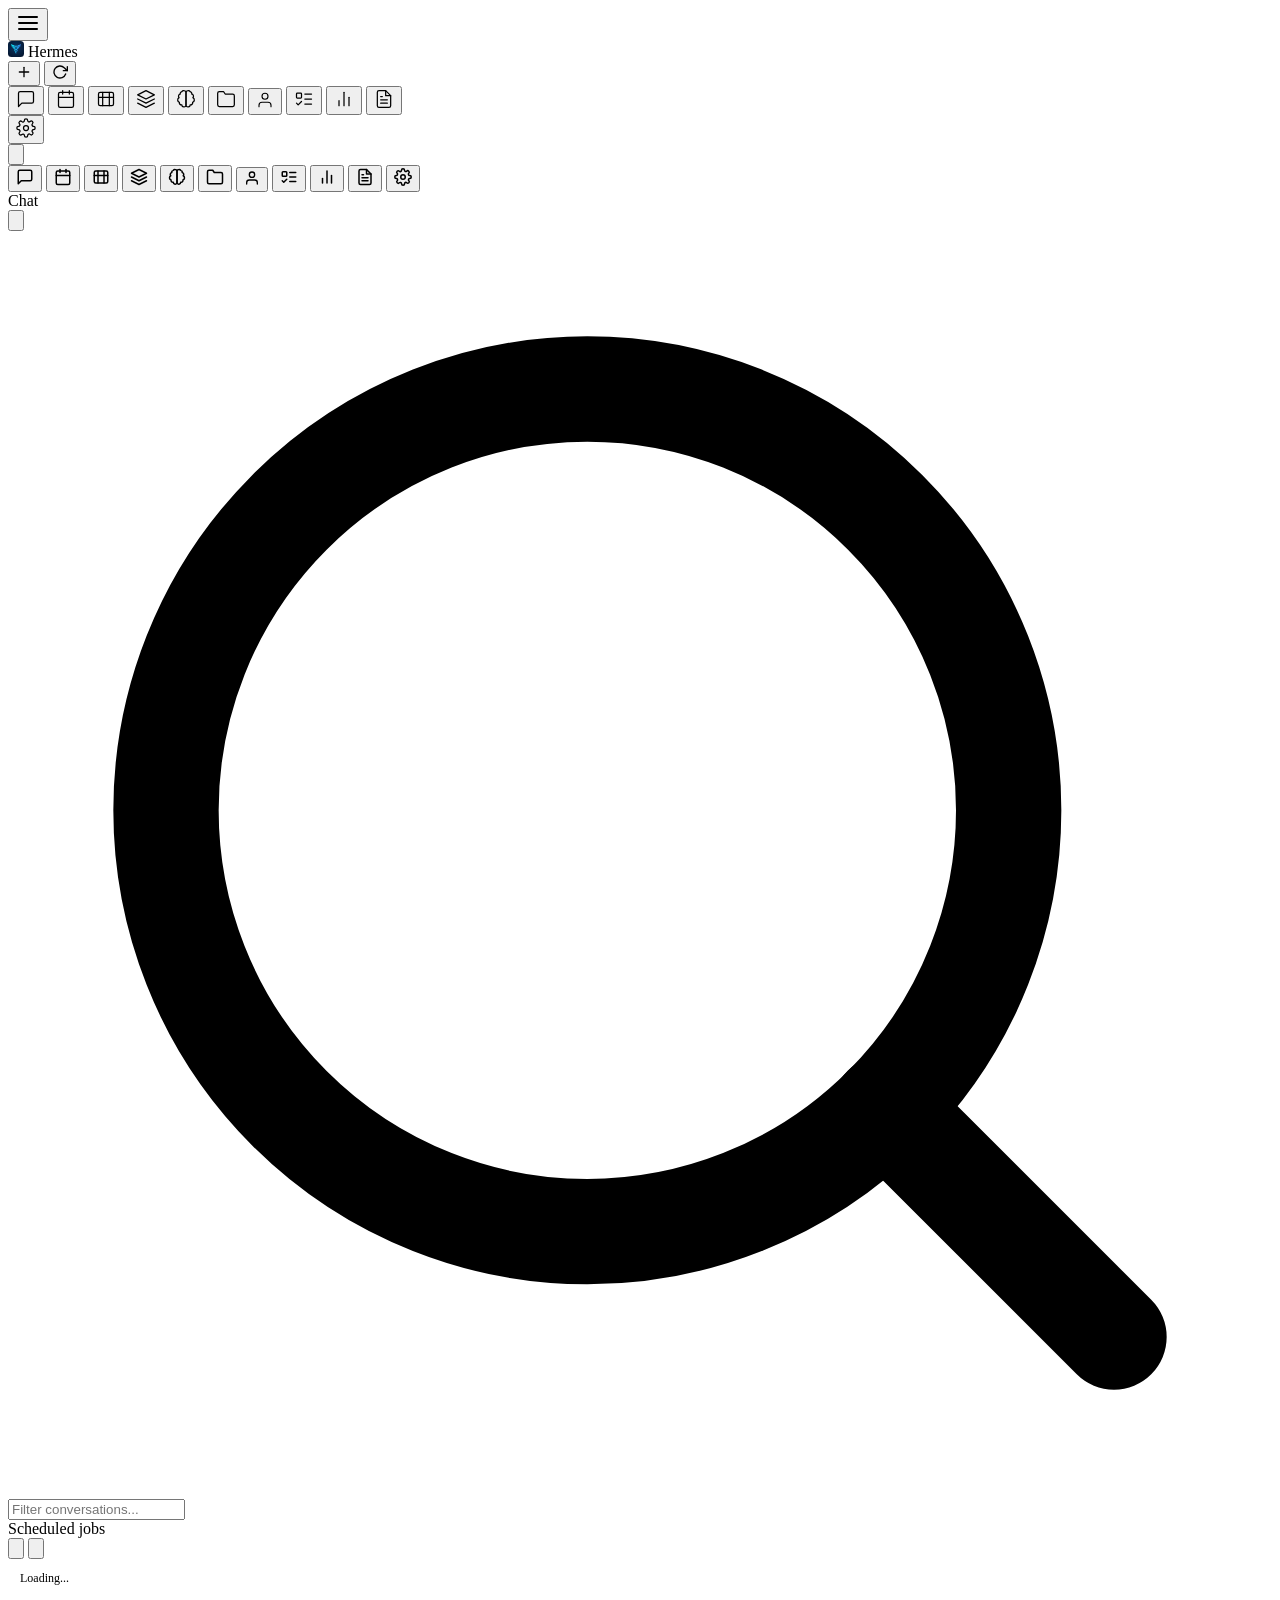
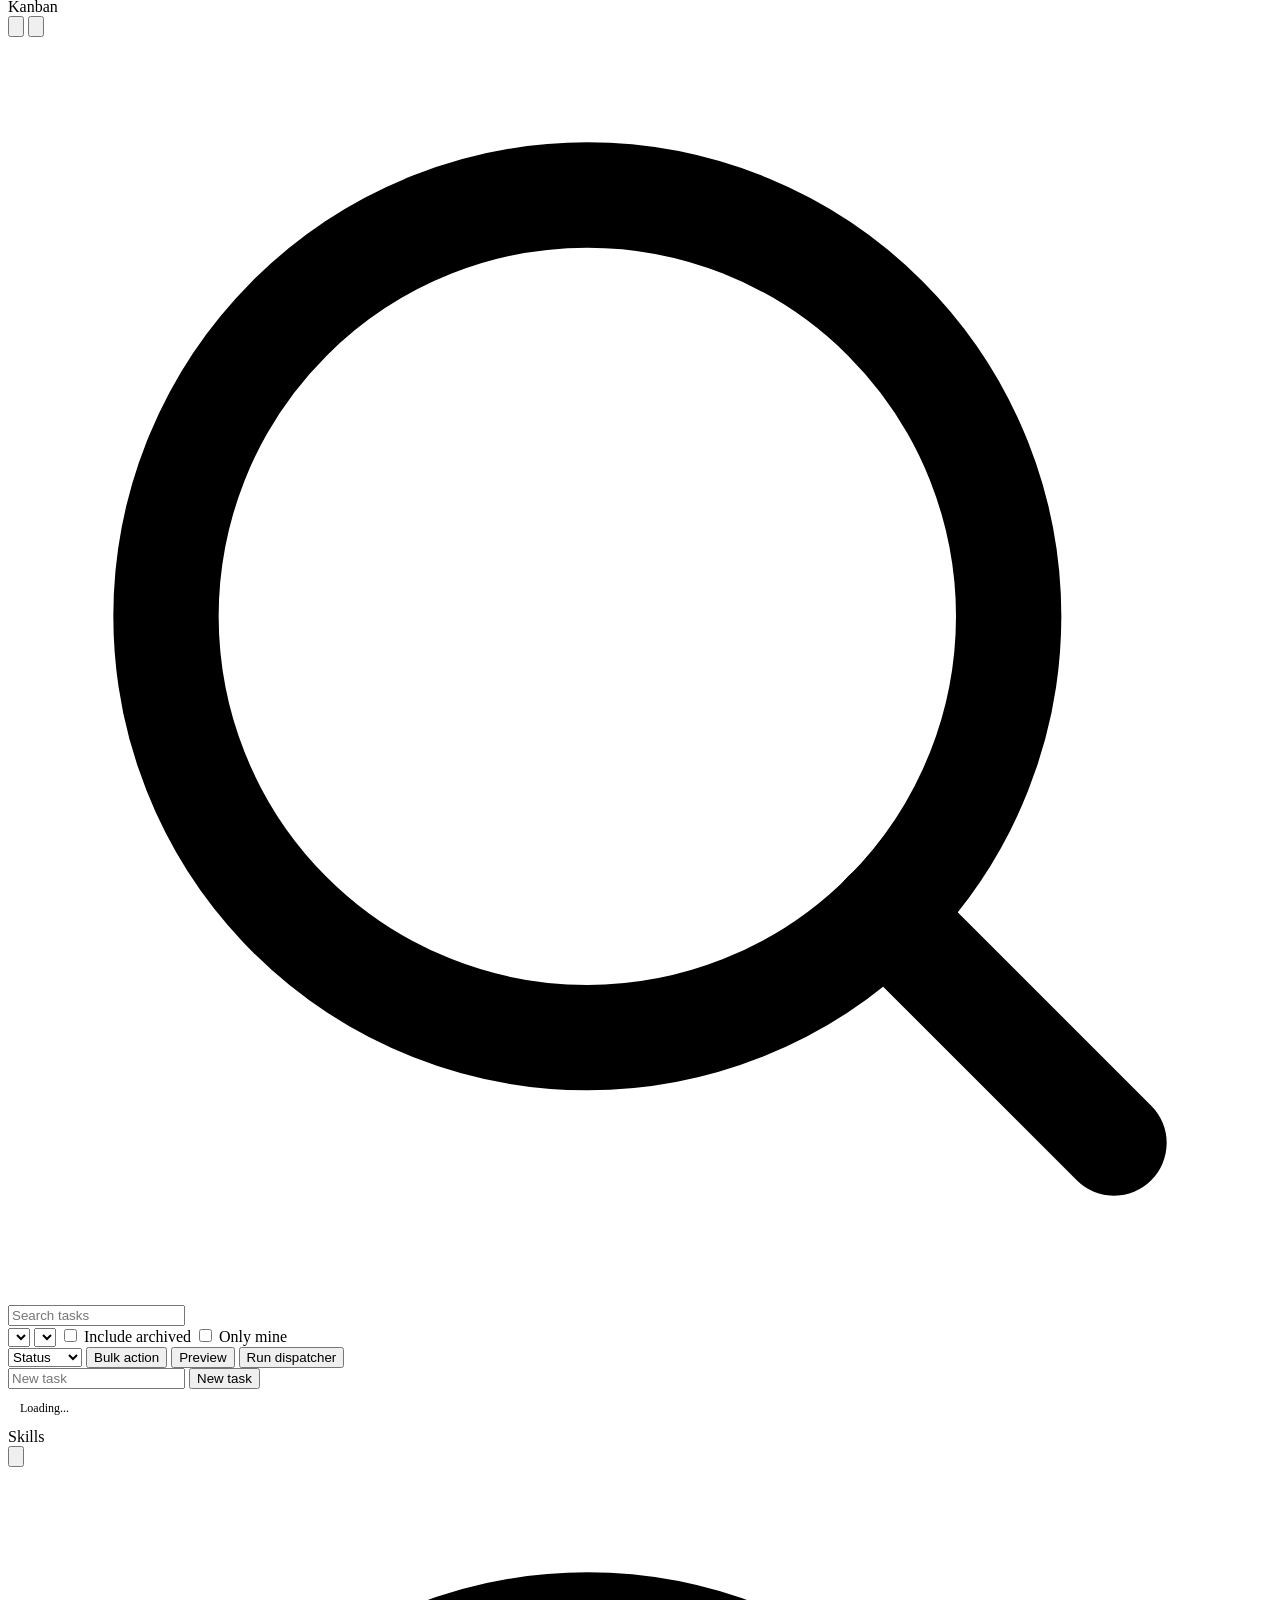
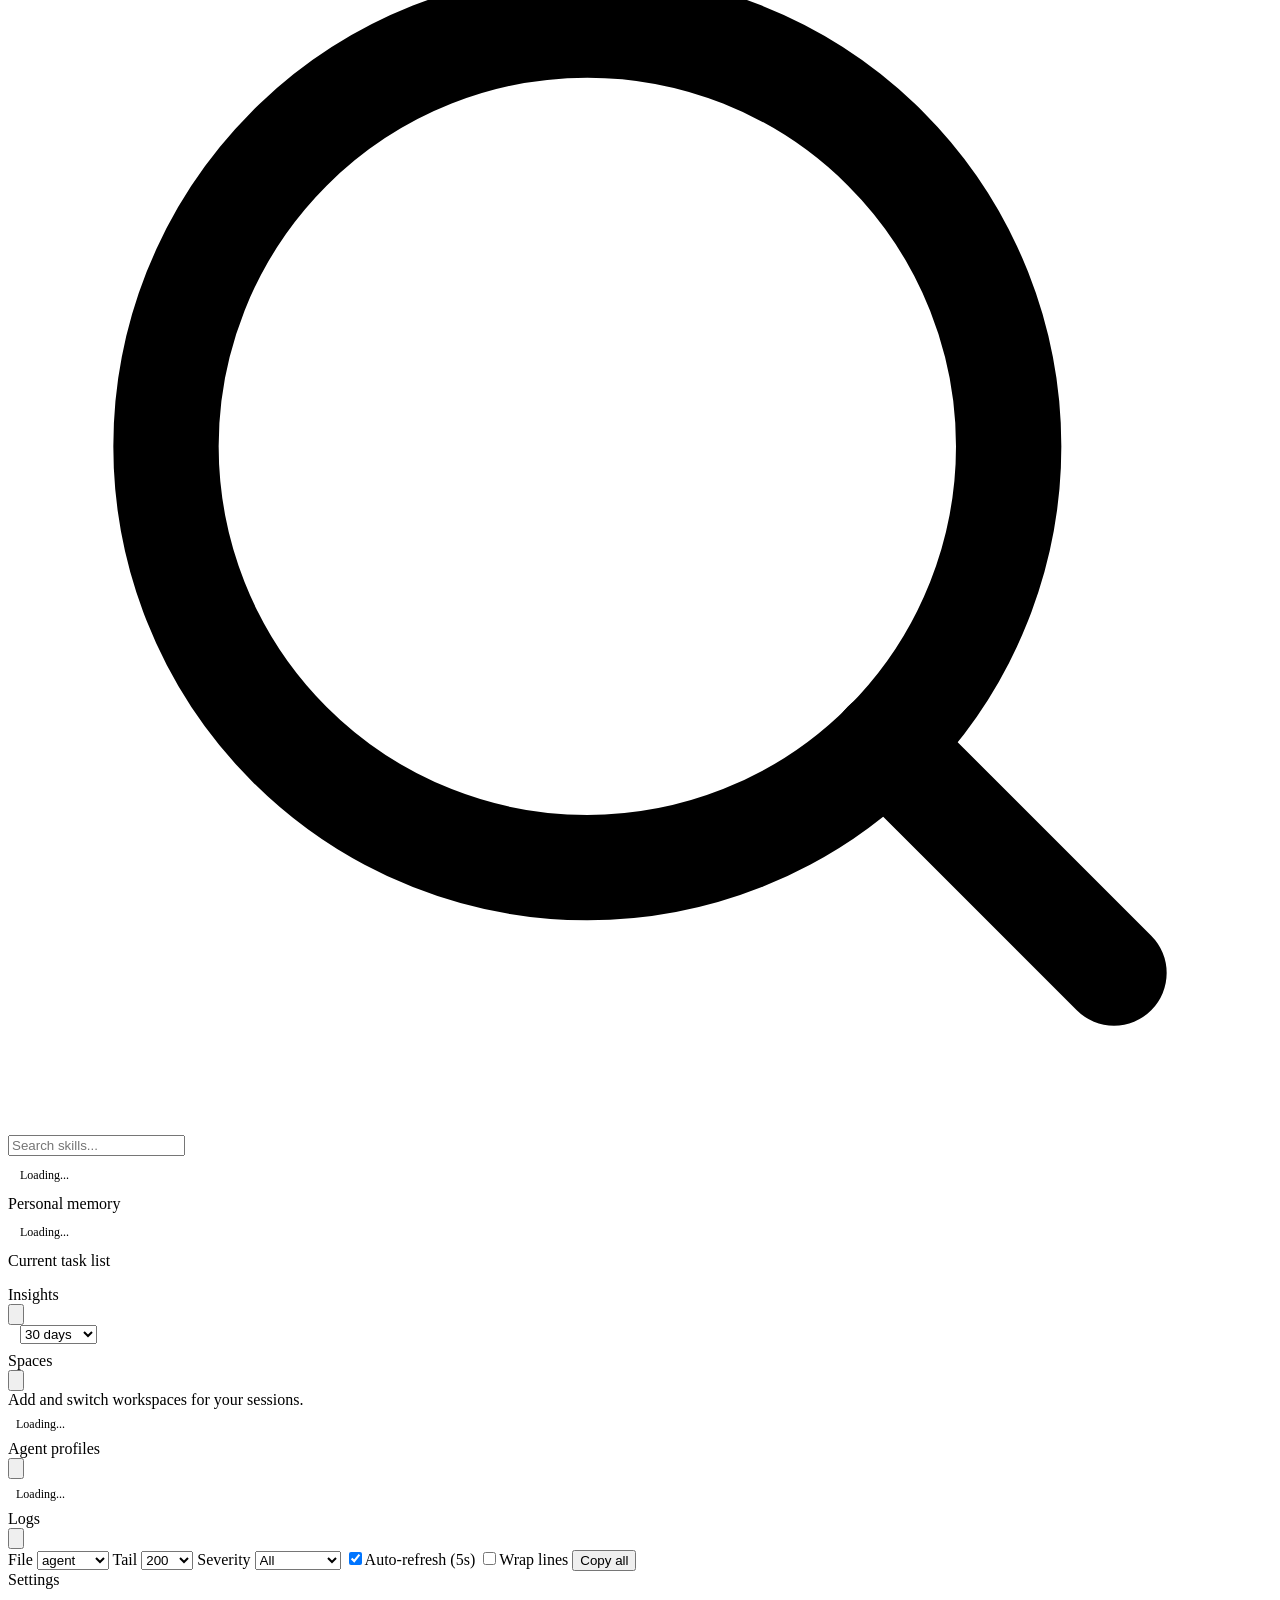
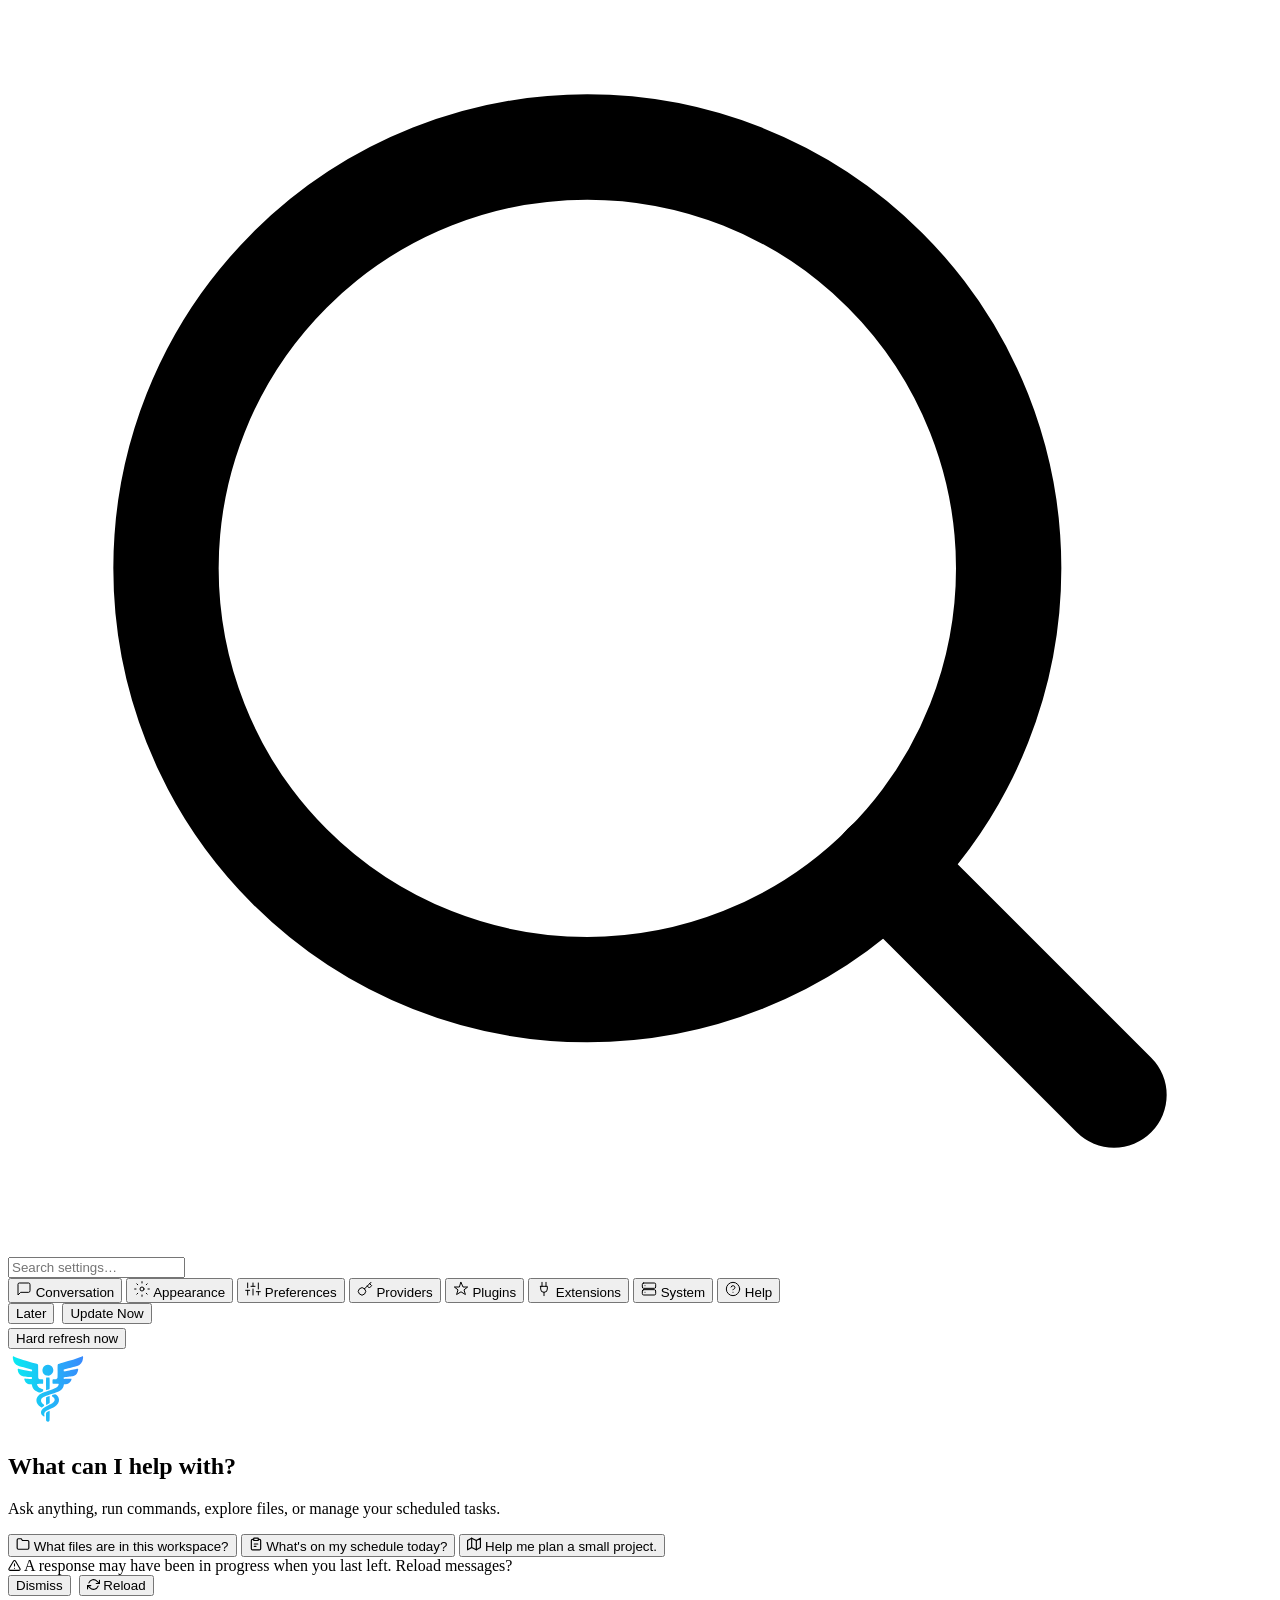
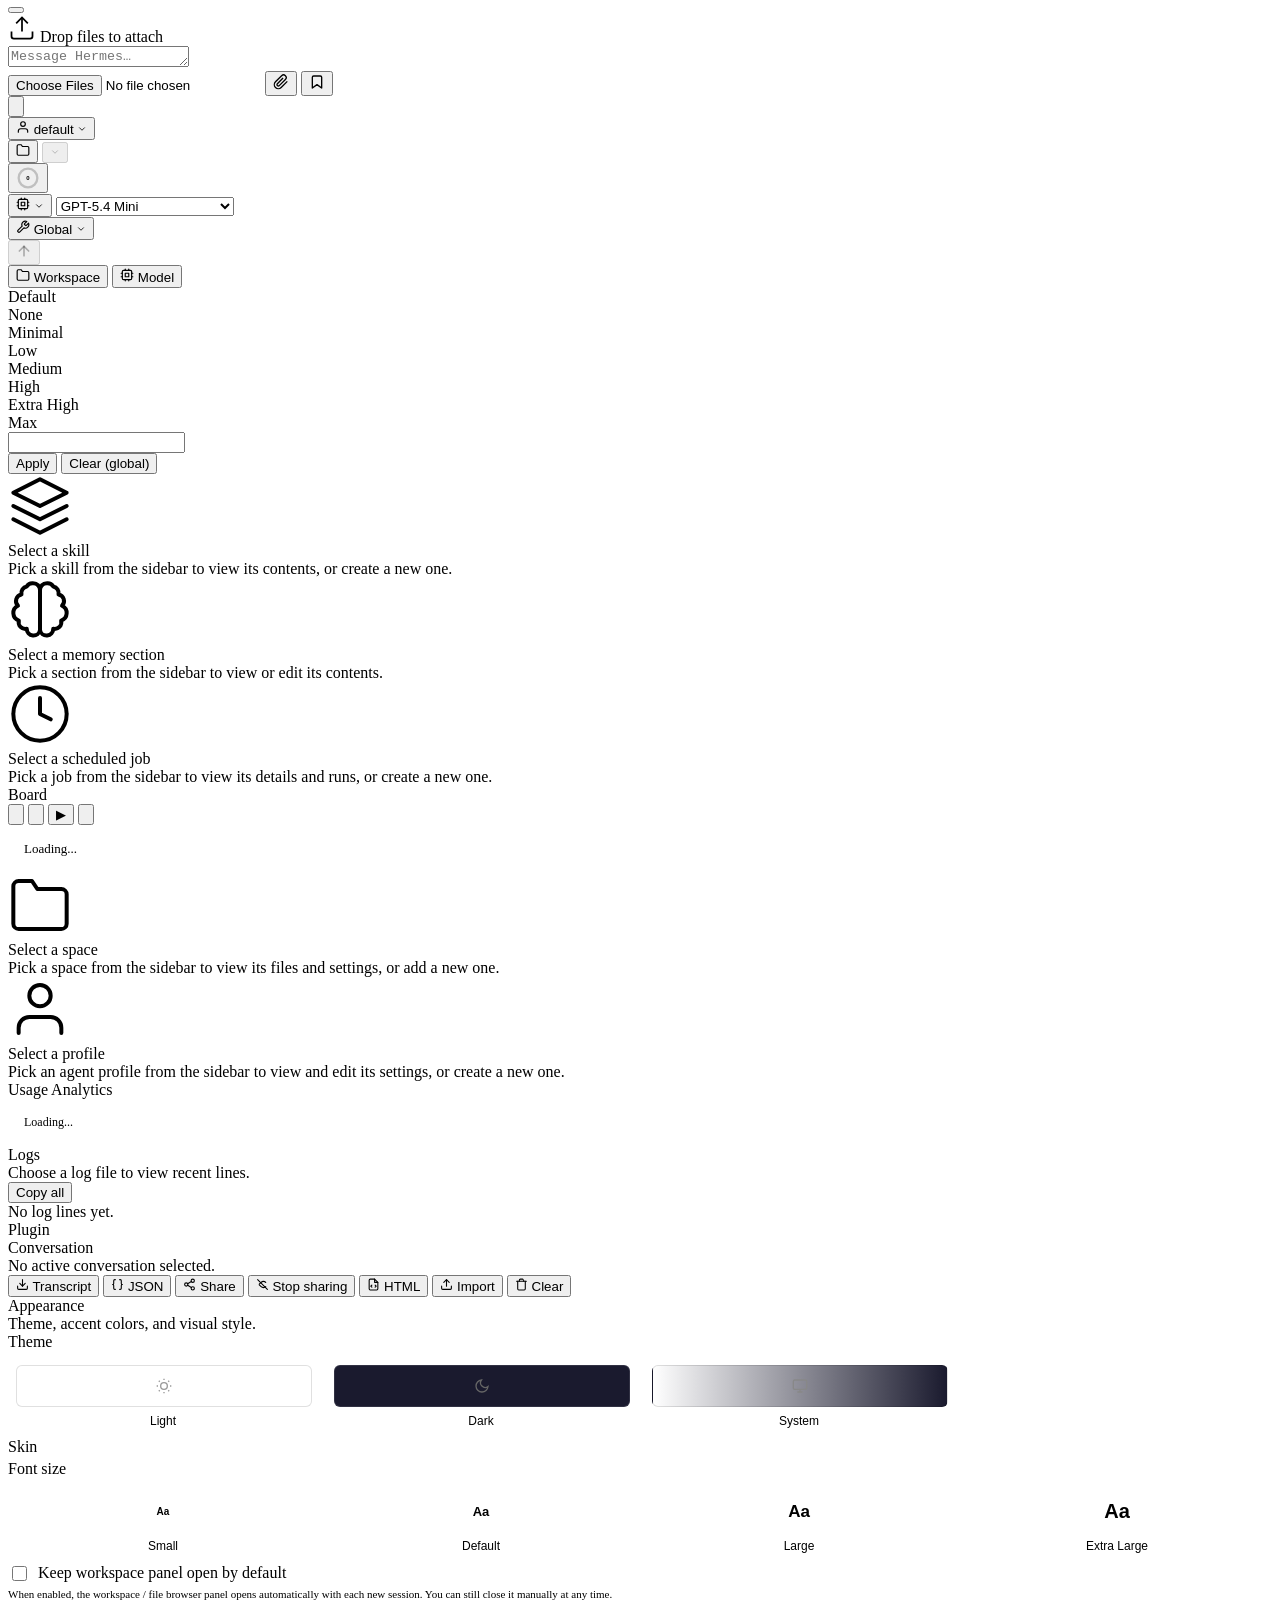
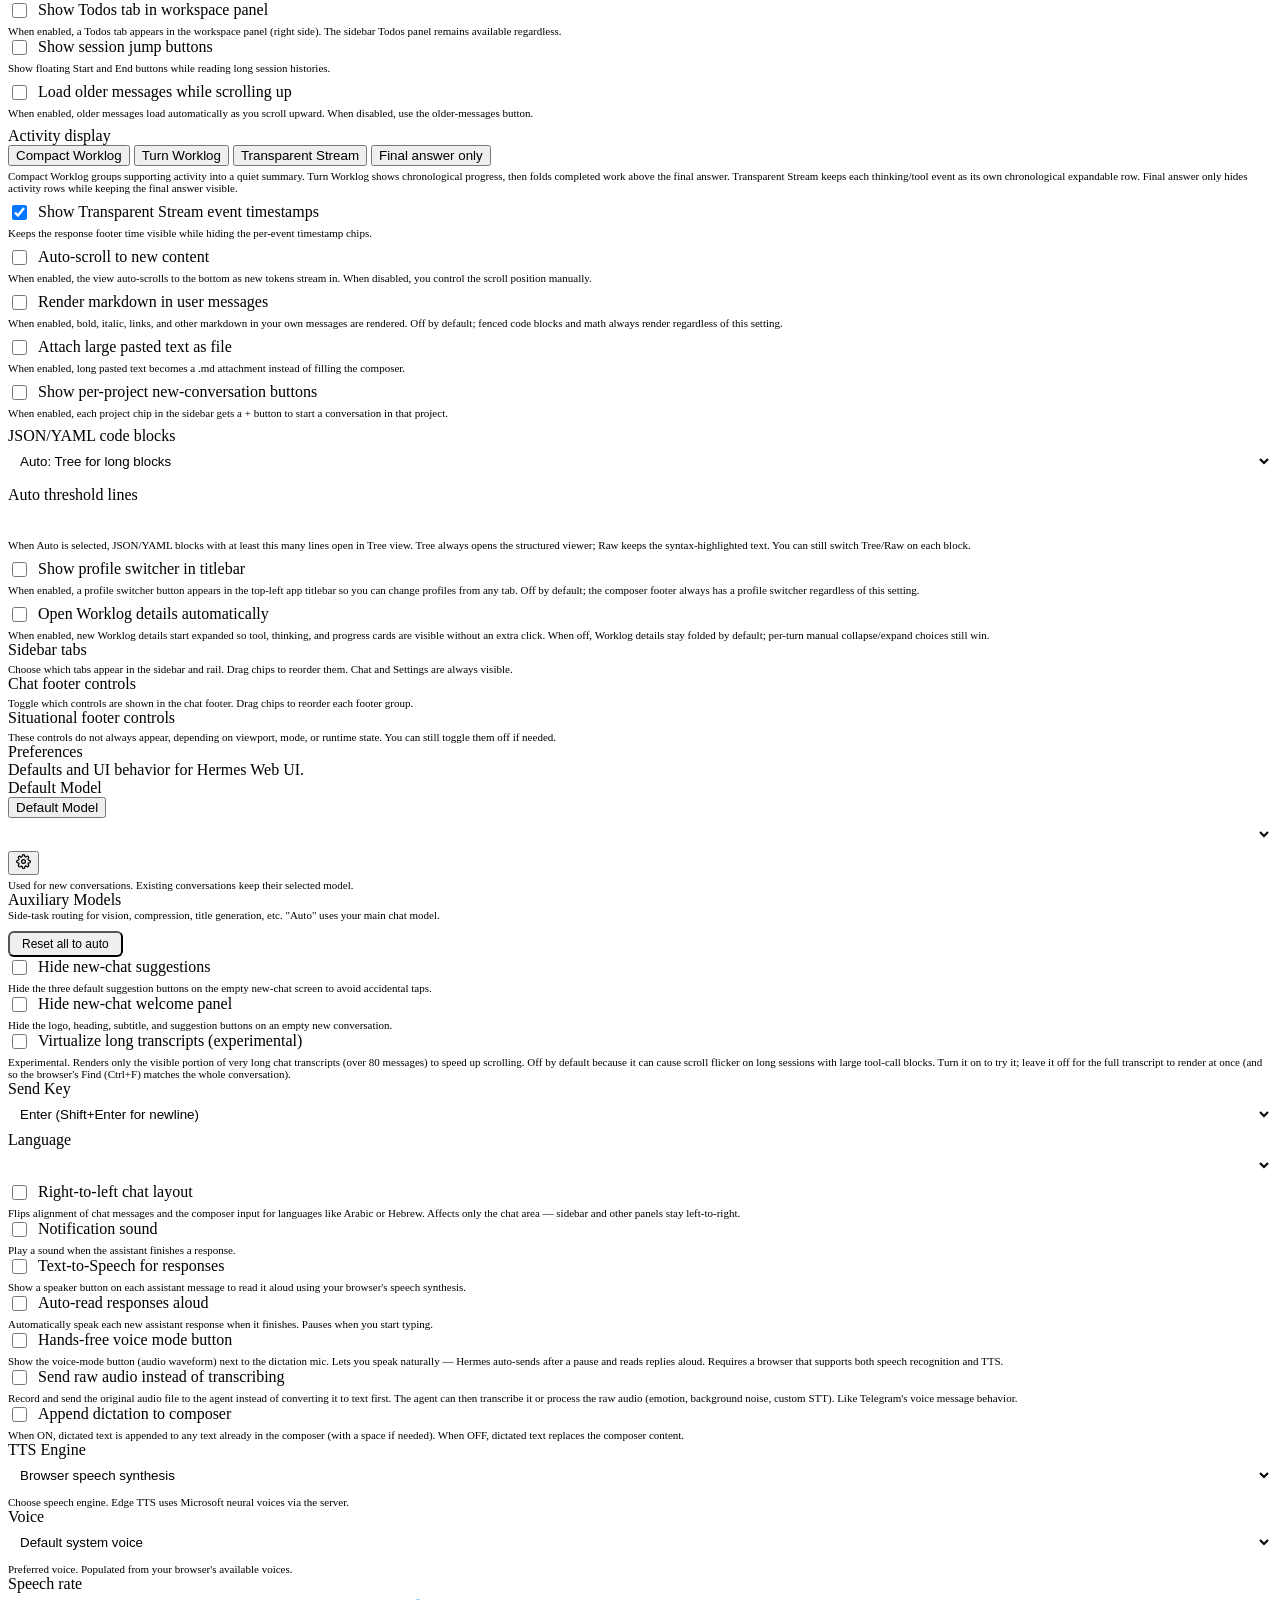
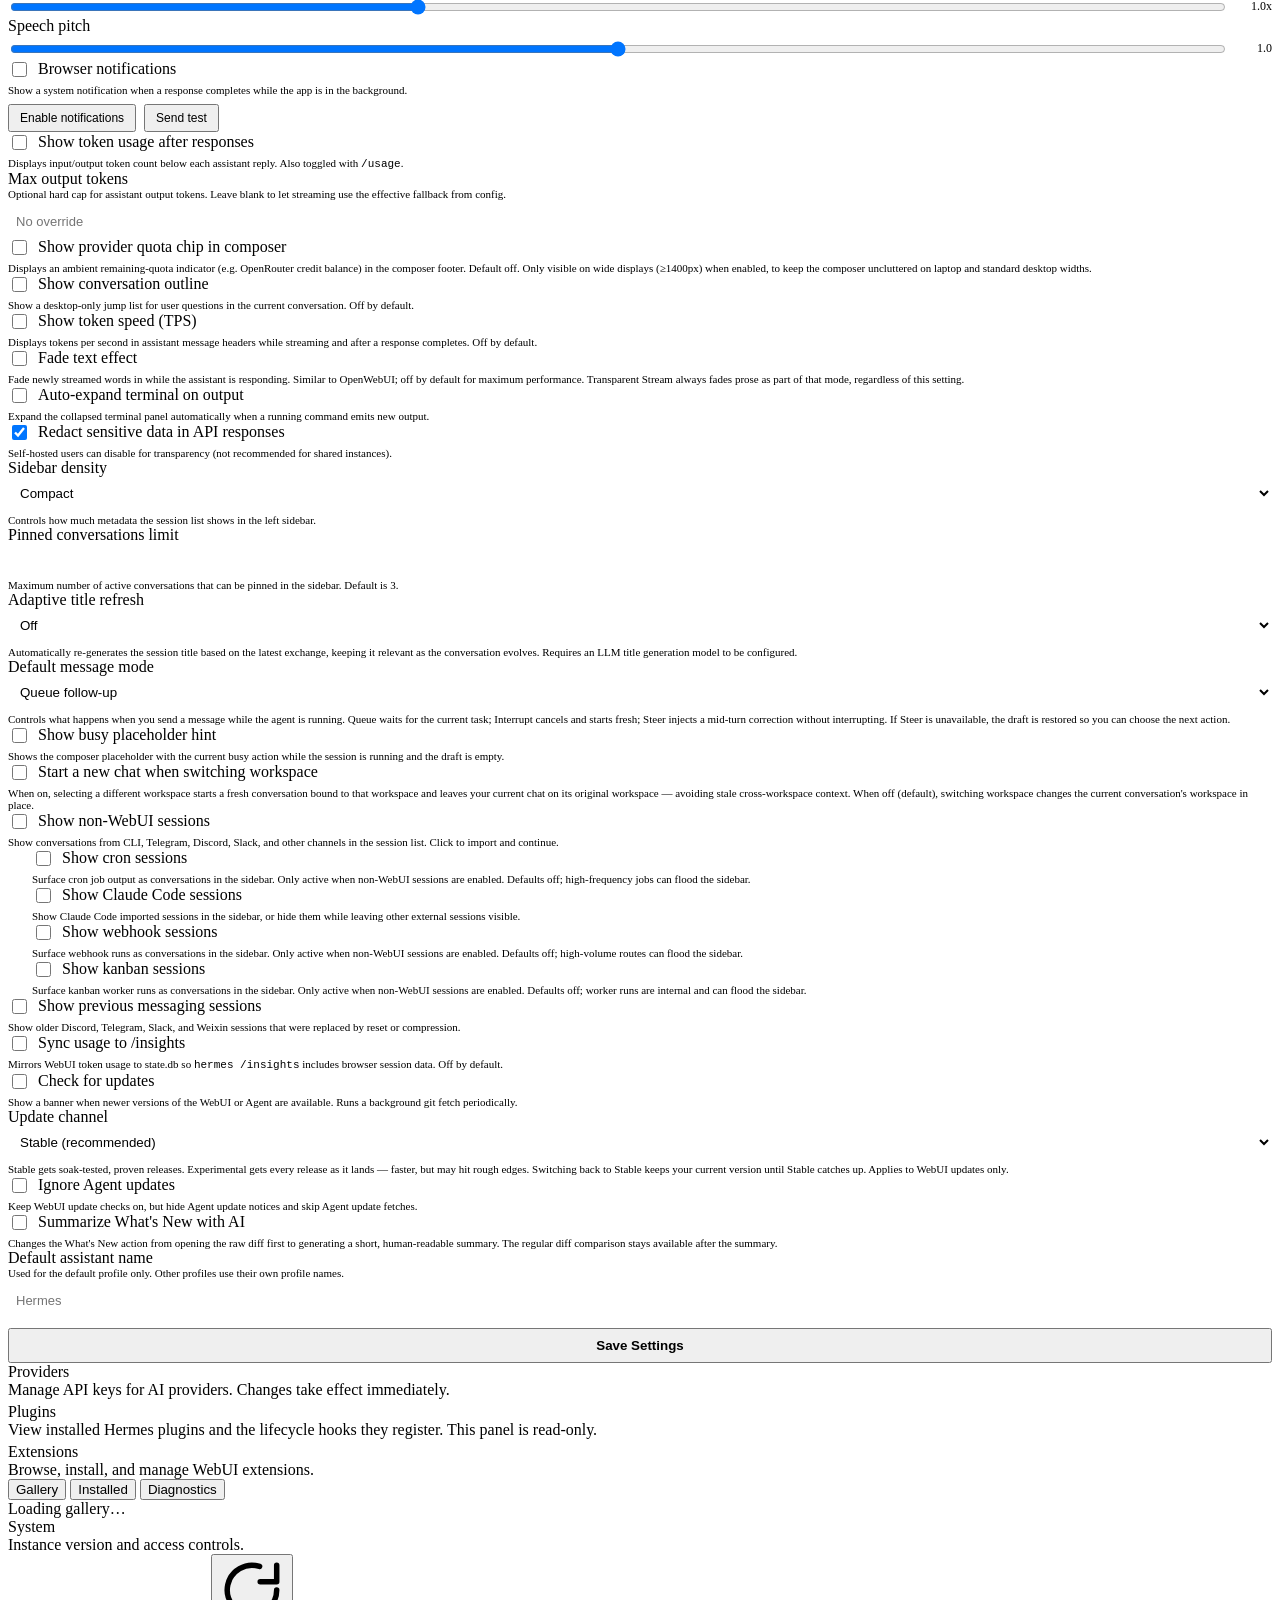
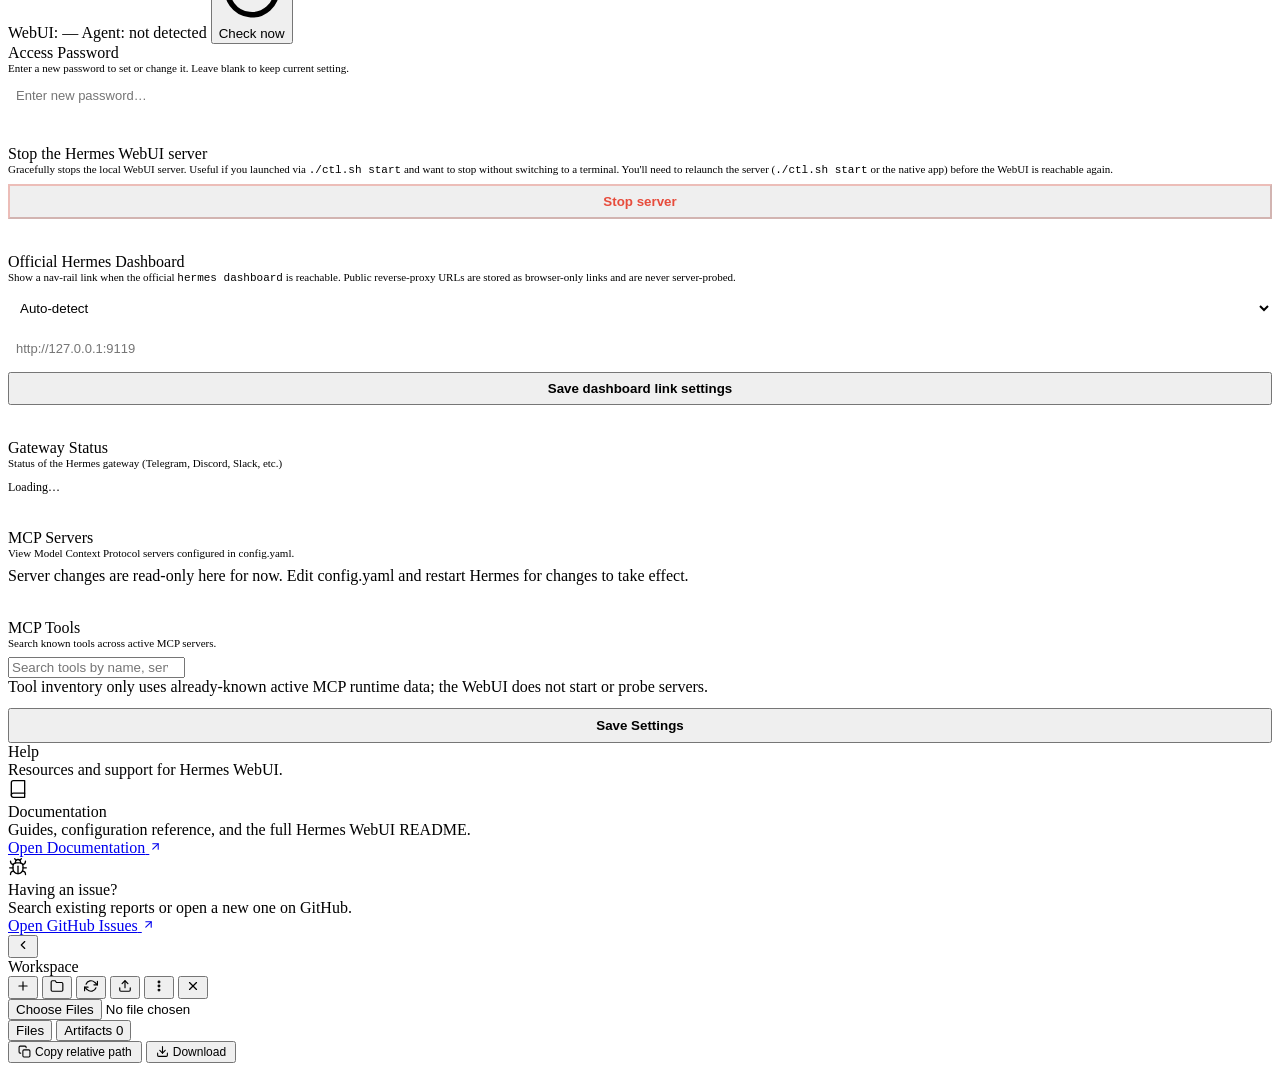
==== commit 2832abd3: "retire(webui): remove persistent fallback-notice machinery (#6405, R01) Remove the retired persisten" ====
--- a/static/index.html
+++ b/static/index.html
@@ -1374,13 +1374,6 @@
             </div>
             <div class="settings-field">
               <label style="display:flex;align-items:center;gap:8px;cursor:pointer">
-                <input type="checkbox" id="settingsShowFallbackNotices" style="width:15px;height:15px;accent-color:var(--accent)">
-                <span data-i18n="settings_label_fallback_notices">Show fallback notices</span>
-              </label>
-              <div style="font-size:11px;color:var(--muted);margin-top:4px" data-i18n="settings_desc_fallback_notices">Display a persistent inline notice in the chat stream when a model fallback occurs, showing which model served the response. On by default.</div>
-            </div>
-            <div class="settings-field">
-              <label style="display:flex;align-items:center;gap:8px;cursor:pointer">
                 <input type="checkbox" id="settingsTerminalAutoExpand" style="width:15px;height:15px;accent-color:var(--accent)">
                 <span data-i18n="settings_label_terminal_auto_expand">Auto-expand terminal on output</span>
               </label>
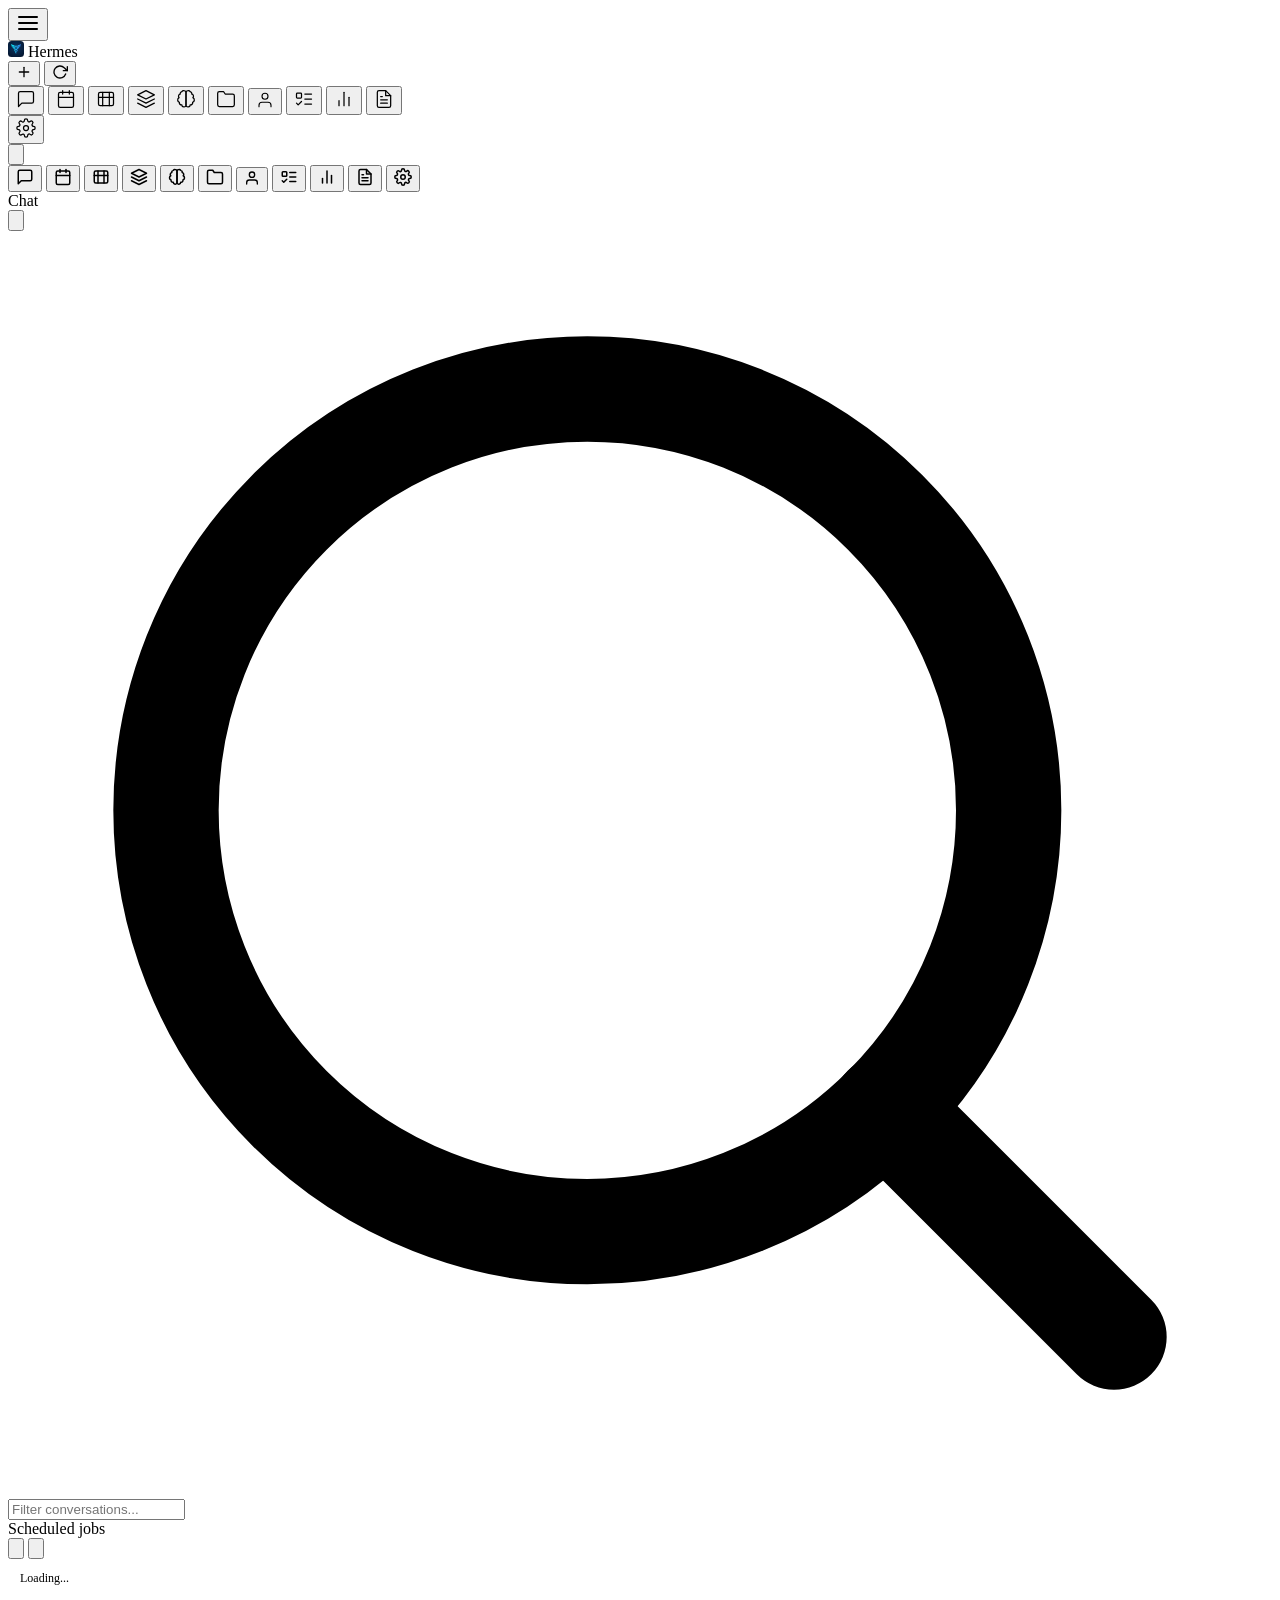
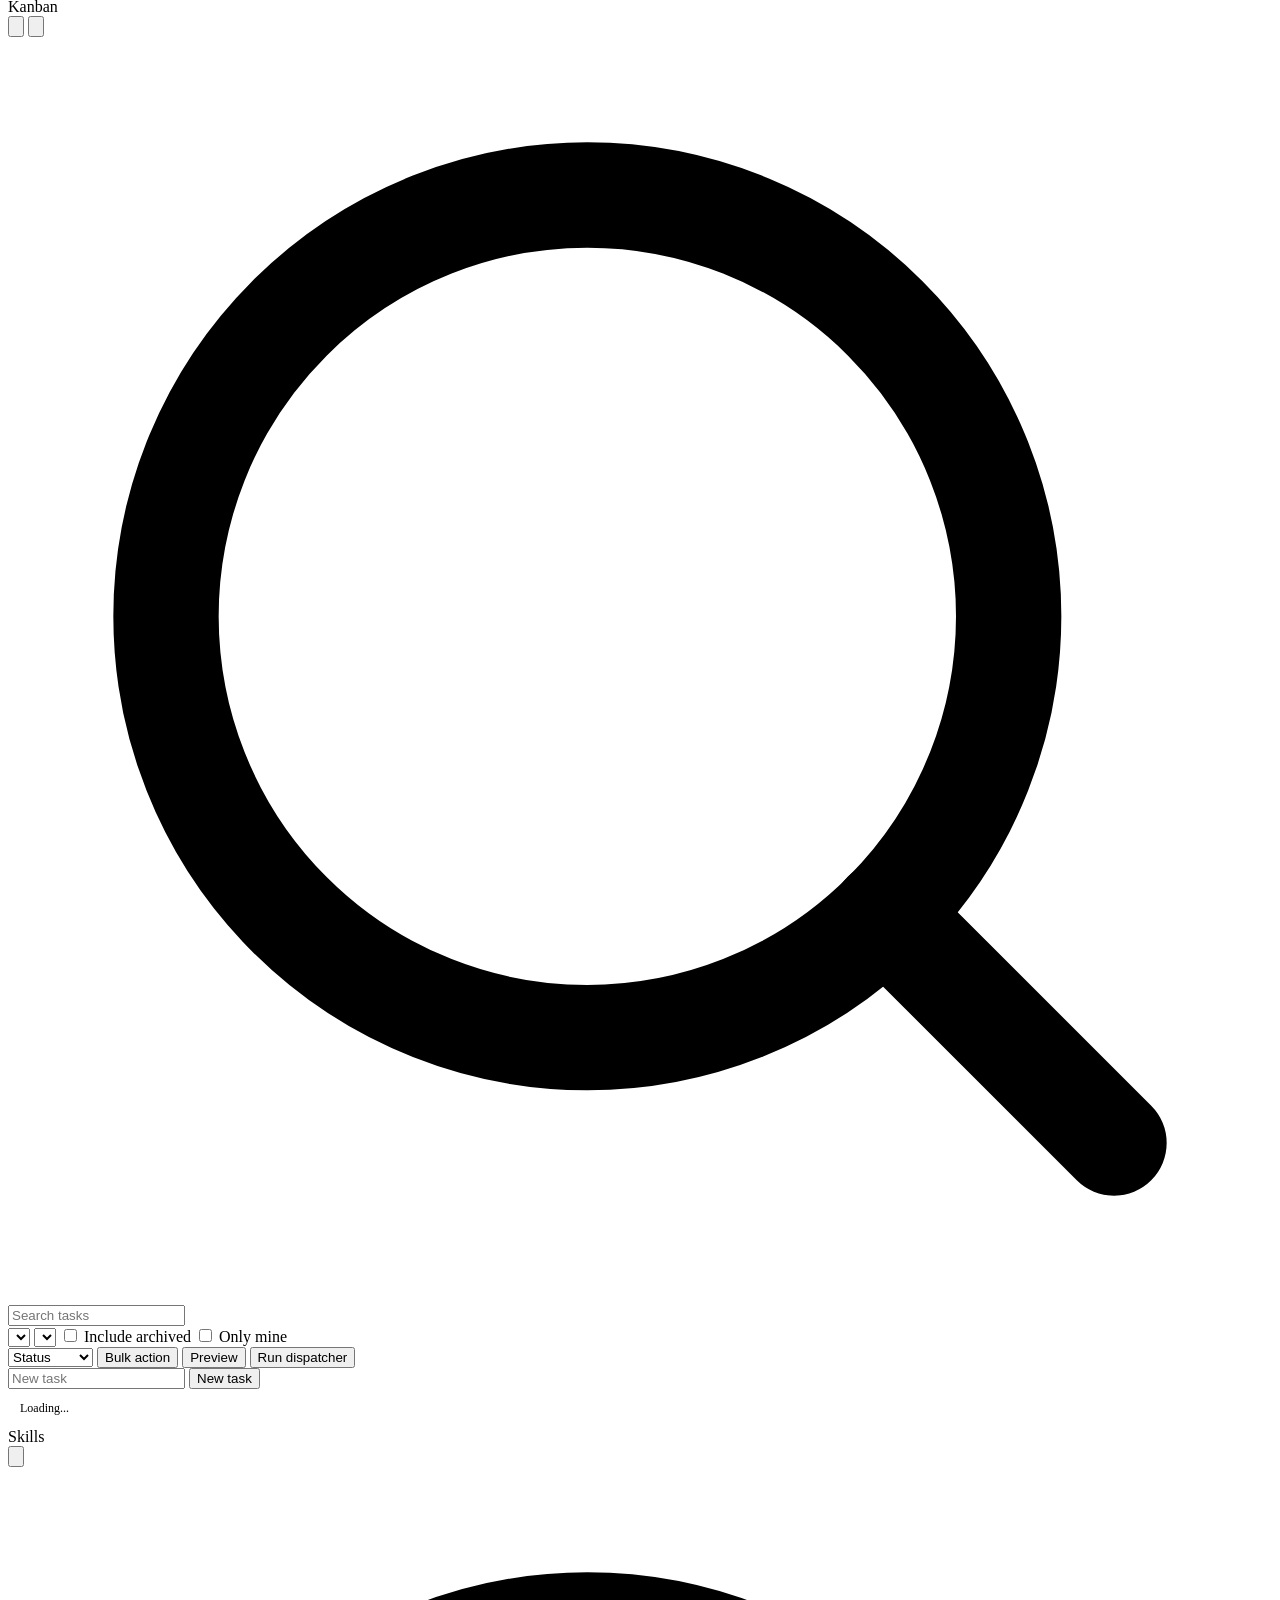
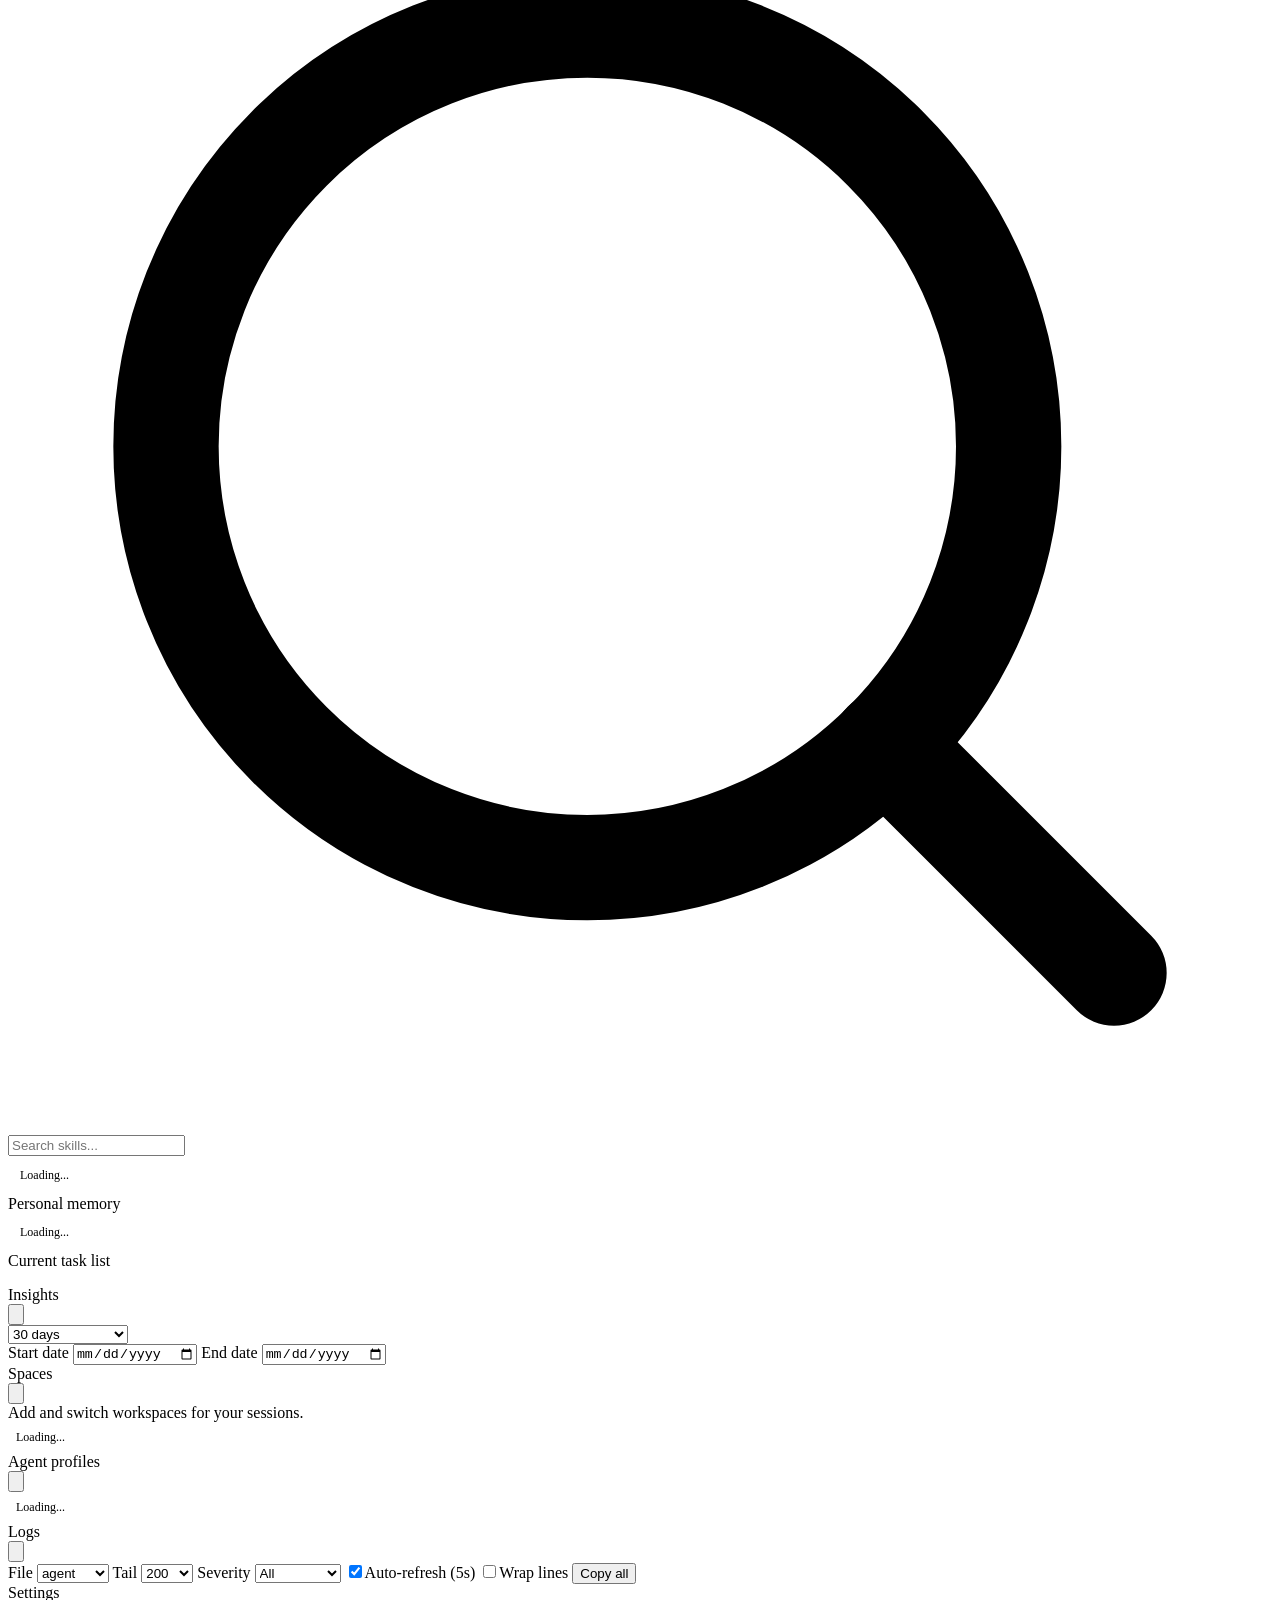
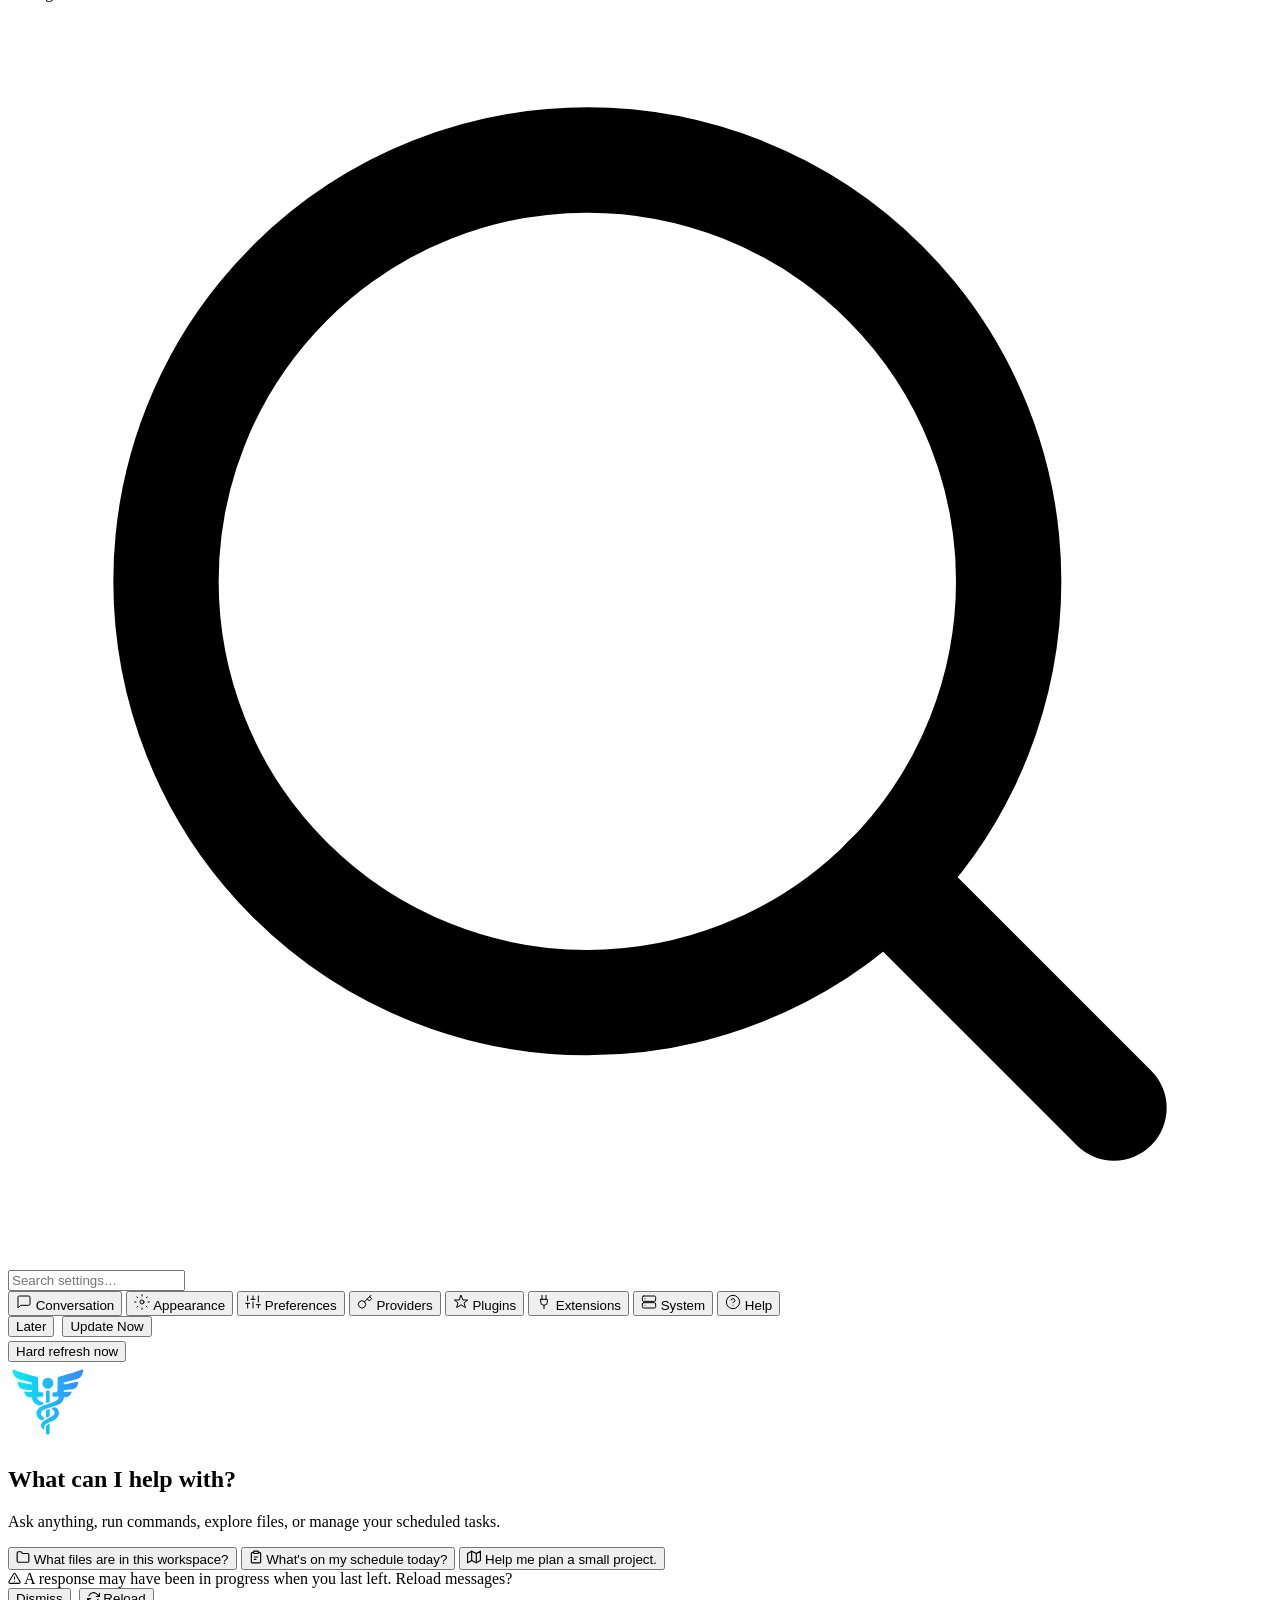
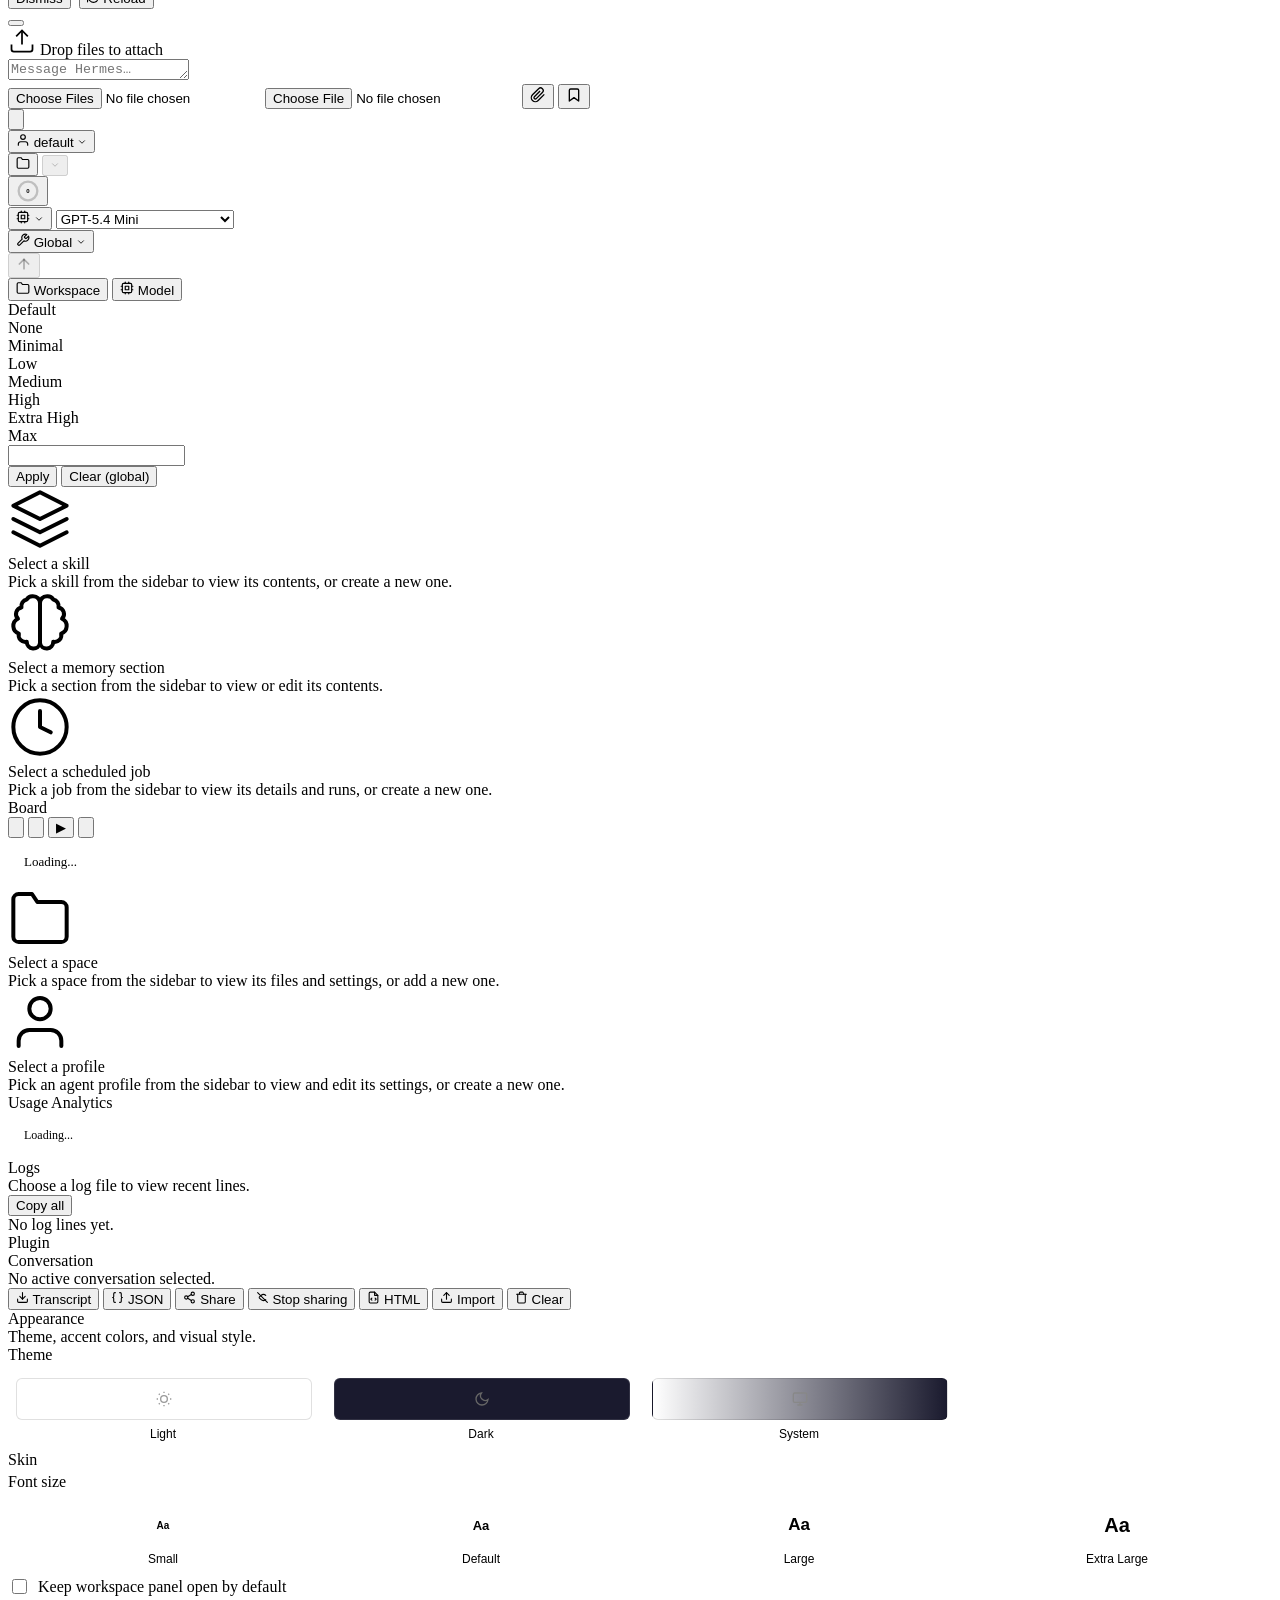
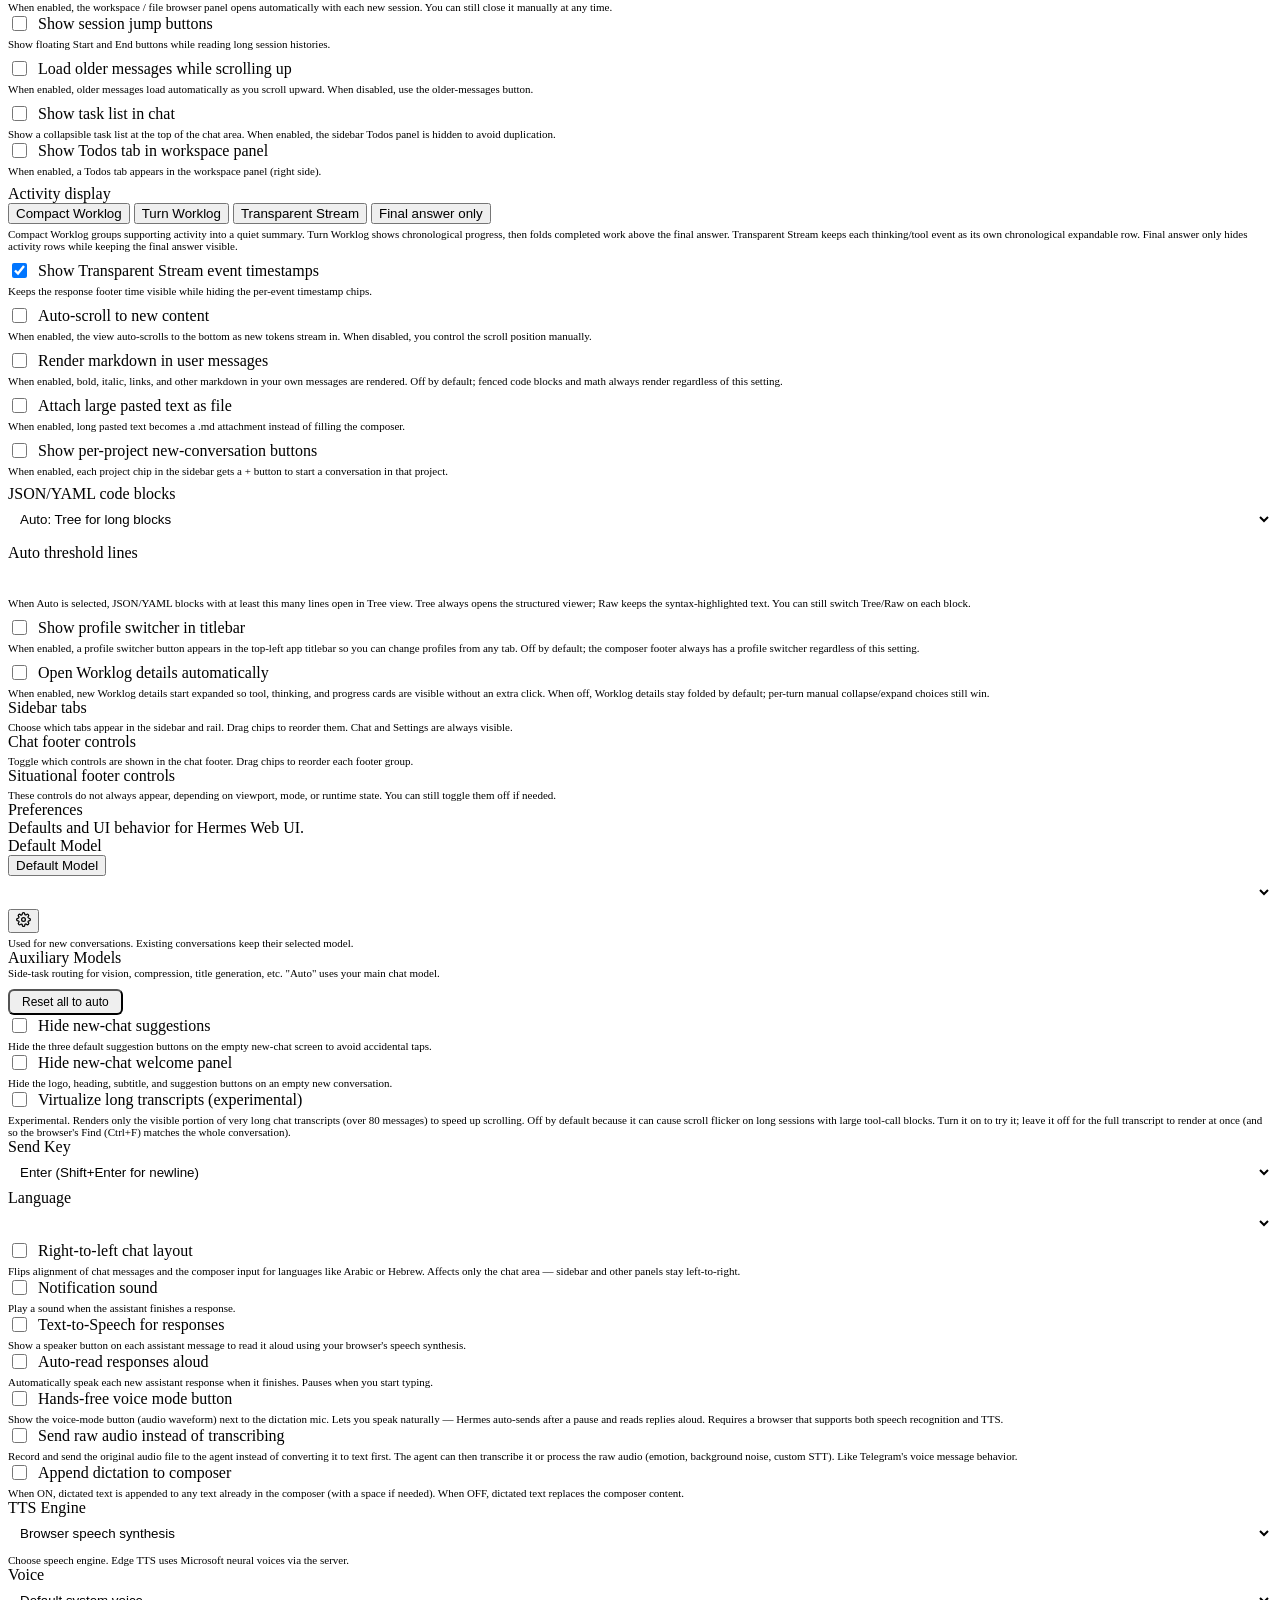
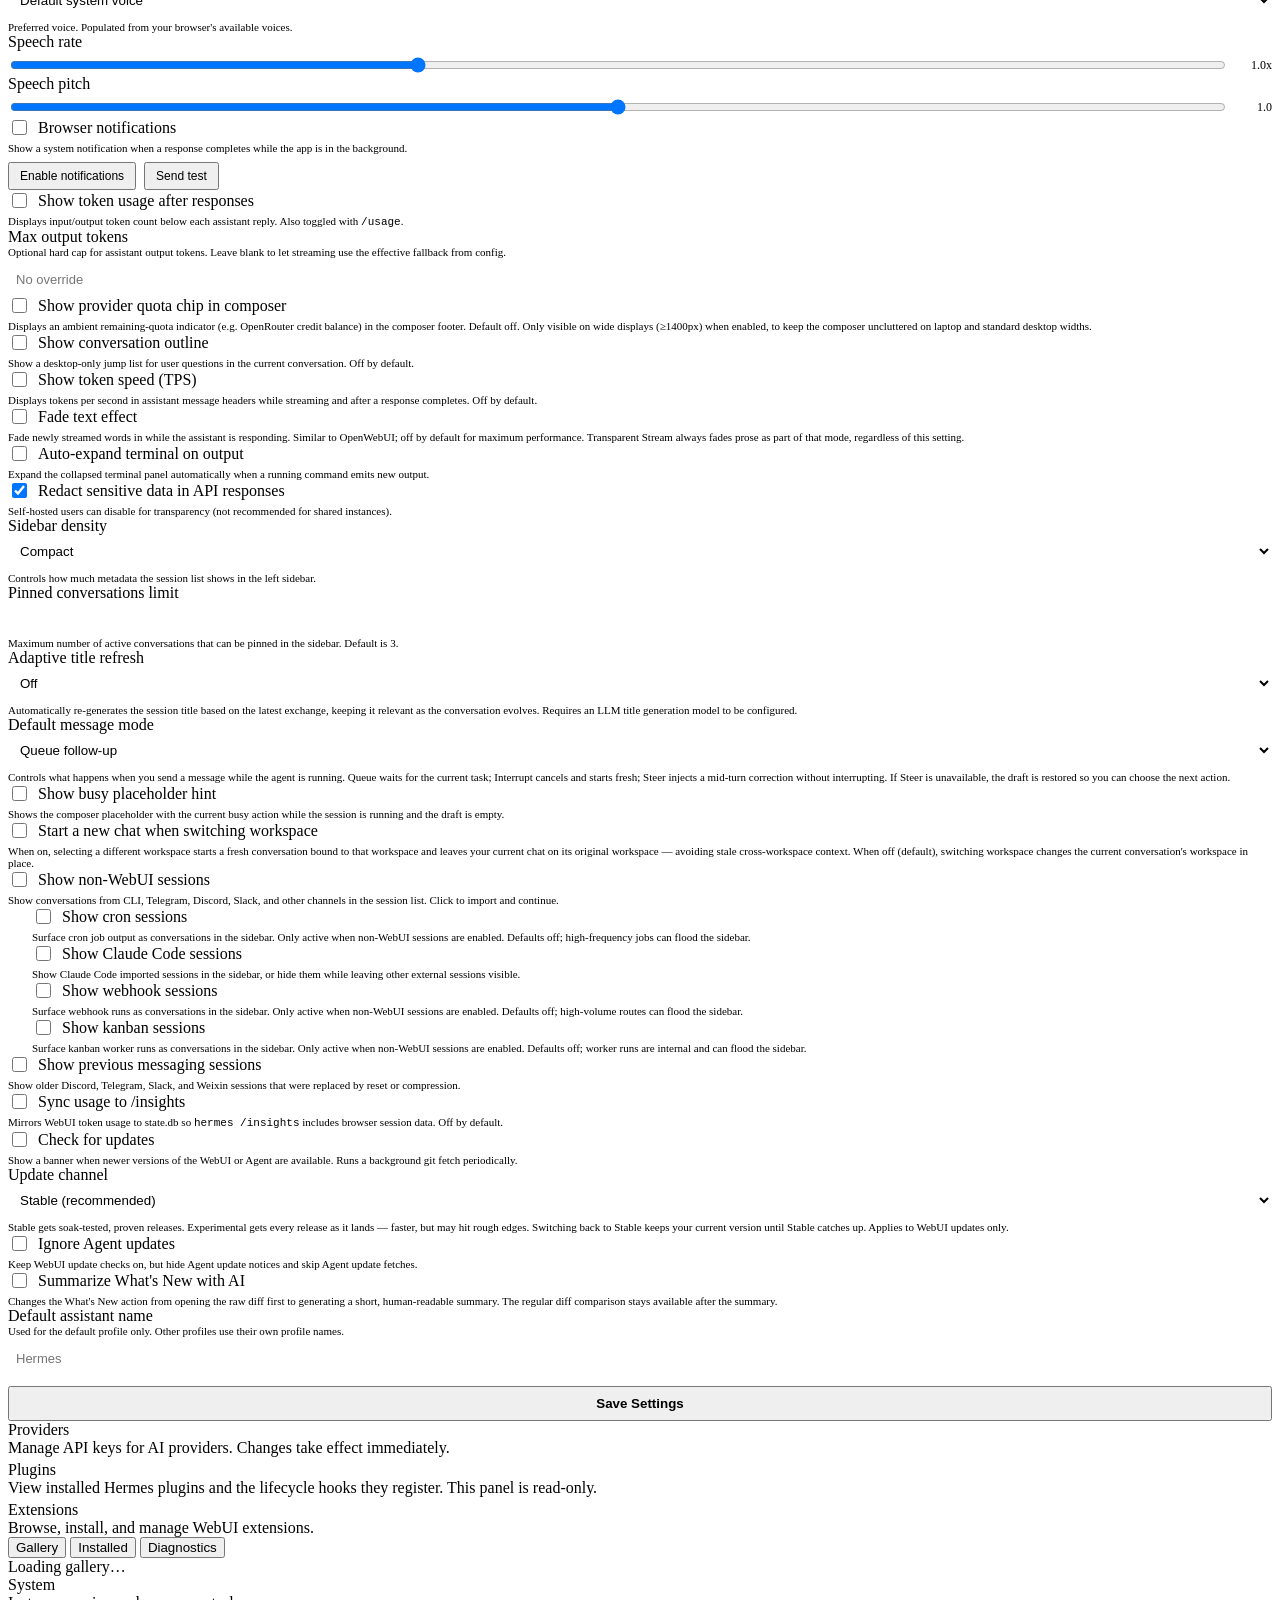
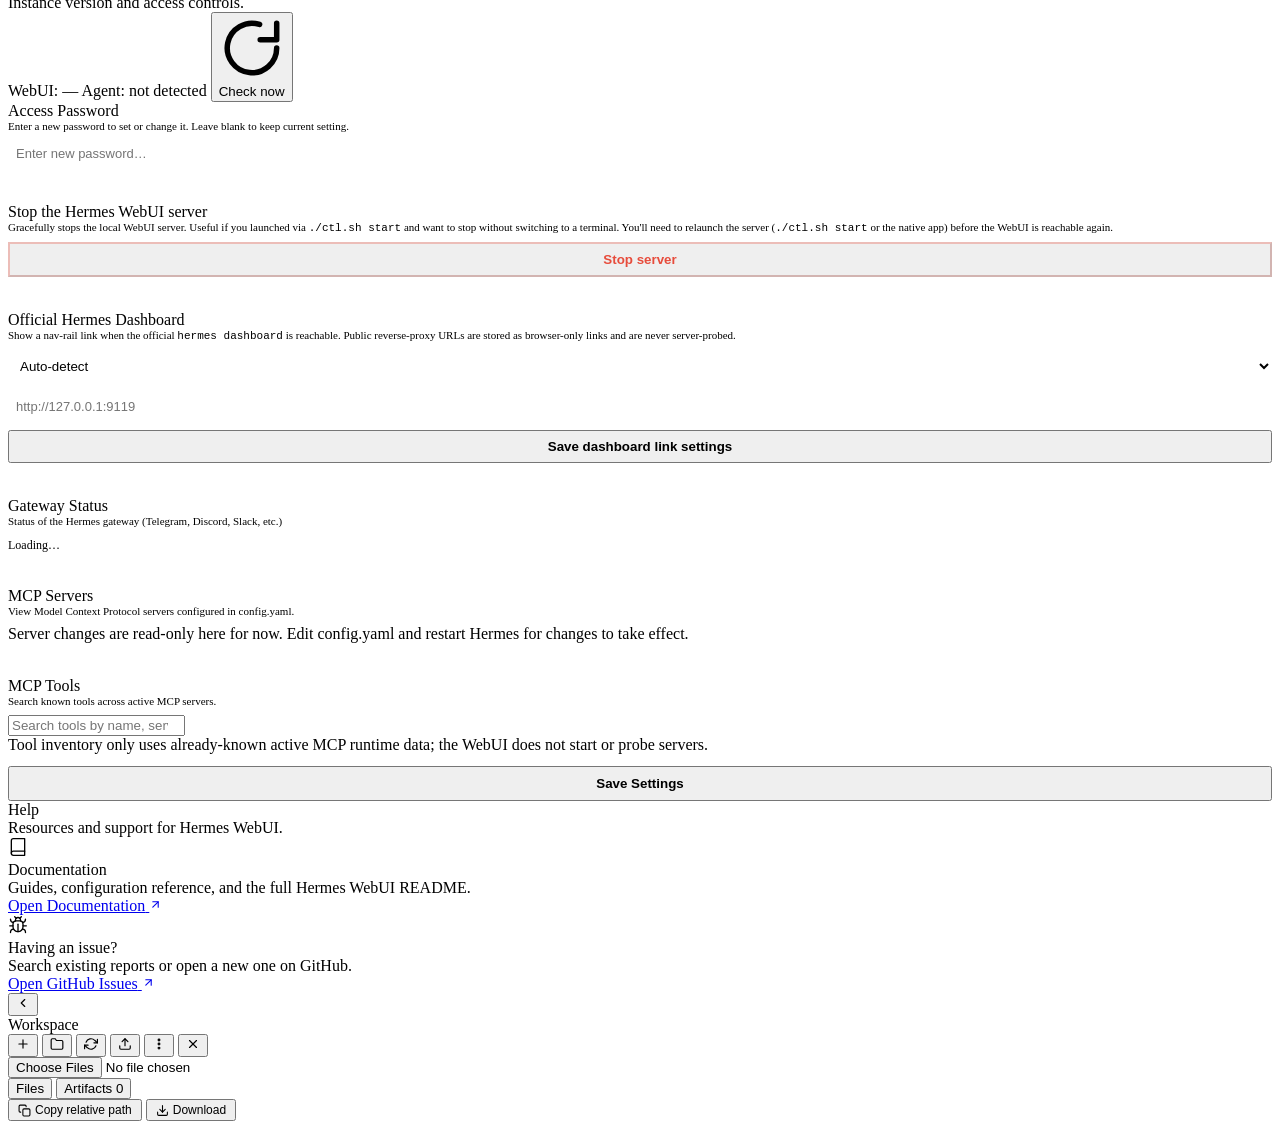
==== commit f228de73: "merge: pinned WebUI upstream 888f683f into rebaseline candidate" ====
--- a/static/index.html
+++ b/static/index.html
@@ -2,7 +2,7 @@
 <html lang="en">
 <head>
 <meta charset="utf-8">
-<meta name="viewport" content="width=device-width, initial-scale=1, maximum-scale=1, user-scalable=no">
+<meta name="viewport" content="width=device-width, initial-scale=1, maximum-scale=1, user-scalable=no, interactive-widget=resizes-content">
 <title>Hermes</title>
 <!-- base href enables subpath mount support; all static paths must stay relative (no leading slash).
      MUST appear before manifest/favicon links so browsers resolve relative URLs against the
@@ -197,7 +197,7 @@
          before any paint. Mirrors the theme/skin/font-size inline scripts in <head>.
          The boot.js _restoreTabVisibility IIFE is a secondary fallback that also
          handles the active-tab switch. -->
-    <script>(function(){try{var fixed=new Set(['chat','settings']);var clean=function(v){var o=[];if(!Array.isArray(v))return o;v.forEach(function(id){if(typeof id!=='string')return;id=id.trim();if(!id||fixed.has(id)||o.indexOf(id)!==-1)return;o.push(id);});return o;};var reorder=function(order){order=clean(order);if(!order.length)return;['.rail','.sidebar-nav'].forEach(function(sel){var c=document.querySelector(sel);if(!c)return;var available=[];c.querySelectorAll('.nav-tab[data-panel]').forEach(function(el){var id=el.dataset.panel;if(!id||fixed.has(id)||el.classList.contains('dashboard-link')||el.hasAttribute('data-dashboard-link'))return;if(available.indexOf(id)===-1)available.push(id);});var final=[];order.forEach(function(id){if(available.indexOf(id)!==-1&&final.indexOf(id)===-1)final.push(id);});available.forEach(function(id){if(final.indexOf(id)===-1)final.push(id);});var anchor=Array.prototype.find.call(c.children,function(el){if(el.classList&&el.classList.contains('rail-spacer'))return true;if(el.classList&&el.classList.contains('dashboard-link'))return true;if(el.hasAttribute&&el.hasAttribute('data-dashboard-link'))return true;return el.dataset&&el.dataset.panel==='settings';});final.forEach(function(id){var el=c.querySelector('.nav-tab[data-panel="'+id+'"]');if(el)c.insertBefore(el,anchor||null);});});};var o=localStorage.getItem('hermes-webui-tab-order');if(o)reorder(JSON.parse(o));var h=localStorage.getItem('hermes-webui-hidden-tabs');if(!h)return;var p=clean(JSON.parse(h));p.forEach(function(id){document.querySelectorAll('[data-panel="'+id+'"]').forEach(function(el){el.classList.add('nav-tab-hidden');});});try{var ac=document.querySelector('.rail .rail-btn.nav-tab.active[data-panel]')||document.querySelector('.sidebar-nav .nav-tab.active[data-panel]');if(ac&&ac.classList.contains('nav-tab-hidden')){ac.classList.remove('active');var c=document.querySelector('.rail .rail-btn.nav-tab[data-panel="chat"]')||document.querySelector('.sidebar-nav .nav-tab[data-panel="chat"]');if(c)c.classList.add('active');}}catch(_){}}catch(e){}})();</script>
+    <script>(function(){try{var fixed=new Set(['chat','settings']);var clean=function(v){var o=[];if(!Array.isArray(v))return o;v.forEach(function(id){if(typeof id!=='string')return;id=id.trim();if(!id||fixed.has(id)||o.indexOf(id)!==-1)return;o.push(id);});return o;};var reorder=function(order){order=clean(order);if(!order.length)return;['.rail','.sidebar-nav'].forEach(function(sel){var c=document.querySelector(sel);if(!c)return;var available=[];c.querySelectorAll('.nav-tab[data-panel]').forEach(function(el){var id=el.dataset.panel;if(!id||fixed.has(id)||el.classList.contains('dashboard-link')||el.hasAttribute('data-dashboard-link'))return;if(available.indexOf(id)===-1)available.push(id);});var final=[];order.forEach(function(id){if(available.indexOf(id)!==-1&&final.indexOf(id)===-1)final.push(id);});available.forEach(function(id){if(final.indexOf(id)===-1)final.push(id);});var anchor=Array.prototype.find.call(c.children,function(el){if(el.classList&&el.classList.contains('rail-spacer'))return true;if(el.classList&&el.classList.contains('dashboard-link'))return true;if(el.hasAttribute&&el.hasAttribute('data-dashboard-link'))return true;return el.dataset&&el.dataset.panel==='settings';});final.forEach(function(id){var el=c.querySelector('.nav-tab[data-panel="'+id+'"]');if(el)c.insertBefore(el,anchor||null);});});};var o=localStorage.getItem('hermes-webui-tab-order');if(o)reorder(JSON.parse(o));var h=localStorage.getItem('hermes-webui-hidden-tabs');var p=h?clean(JSON.parse(h)):[];try{var ct=localStorage.getItem('hermes-webui-chat-todos');if(ct==='1'&&p.indexOf('todos')===-1)p.push('todos');}catch(e){}if(!p.length)return;p.forEach(function(id){document.querySelectorAll('[data-panel="'+id+'"]').forEach(function(el){el.classList.add('nav-tab-hidden');});});try{var ac=document.querySelector('.rail .rail-btn.nav-tab.active[data-panel]')||document.querySelector('.sidebar-nav .nav-tab.active[data-panel]');if(ac&&ac.classList.contains('nav-tab-hidden')){ac.classList.remove('active');var c=document.querySelector('.rail .rail-btn.nav-tab[data-panel="chat"]')||document.querySelector('.sidebar-nav .nav-tab[data-panel="chat"]');if(c)c.classList.add('active');}}catch(_){}}catch(e){}})();</script>
     <!-- Chat panel -->
     <div class="panel-view active" id="panelChat">
       <div class="panel-head">
@@ -240,7 +240,7 @@
         <label class="kanban-check"><input id="kanbanOnlyMine" type="checkbox" onchange="loadKanban(true)"> <span data-i18n="kanban_only_mine">Only mine</span></label>
         <div id="kanbanStats" class="kanban-stats" aria-live="polite"></div>
         <div id="kanbanBulkBar" class="kanban-bulk-bar">
-          <select id="kanbanBulkStatus" aria-label="Bulk status" data-i18n-aria-label="kanban_bulk_status_aria"><option value="" data-i18n="kanban_status">Status</option><option value="ready" data-i18n="kanban_status_ready">Ready</option><option value="blocked" data-i18n="kanban_status_blocked">Blocked</option><option value="done" data-i18n="kanban_status_done">Done</option><option value="archived" data-i18n="kanban_status_archived">Archived</option></select>
+          <select id="kanbanBulkStatus" aria-label="Bulk status" data-i18n-aria-label="kanban_bulk_status_aria"><option value="" data-i18n="kanban_status">Status</option><option value="scheduled" data-i18n="kanban_status_scheduled">Scheduled</option><option value="ready" data-i18n="kanban_status_ready">Ready</option><option value="blocked" data-i18n="kanban_status_blocked">Blocked</option><option value="done" data-i18n="kanban_status_done">Done</option><option value="archived" data-i18n="kanban_status_archived">Archived</option></select>
           <button class="btn secondary" onclick="bulkUpdateKanban()" data-i18n="kanban_bulk_action">Bulk action</button>
           <button class="btn secondary kanban-nudge-dispatch-btn" onclick="nudgeKanbanDispatcher()" data-i18n="kanban_nudge_dispatcher" title="Dry-run: shows what would be claimed without spawning workers">Preview</button>
           <button class="btn primary kanban-run-dispatch-btn" onclick="runKanbanDispatcher()" data-i18n="kanban_run_dispatcher" title="Claims Ready tasks and spawns worker subprocesses">Run dispatcher</button>
@@ -286,13 +286,25 @@
           <button class="panel-head-btn has-tooltip has-tooltip--bottom" id="insightsRefreshBtn" onclick="loadInsights(true)" data-tooltip="Refresh" aria-label="Refresh"><svg viewBox="0 0 24 24" fill="none" stroke="currentColor" stroke-width="2" stroke-linecap="round" stroke-linejoin="round" aria-hidden="true"><polyline points="23 4 23 10 17 10"/><path d="M20.49 15a9 9 0 1 1-2.12-9.36L23 10"/></svg></button>
         </div>
       </div>
-      <div class="panel-head-sub" style="padding:0 12px 8px">
-        <select id="insightsPeriod" class="insights-period-select" onchange="loadInsights()">
+      <div class="panel-head-sub insights-range-bar">
+        <select id="insightsPeriod" class="insights-period-select" onchange="insightsPeriodChange()">
           <option value="7" data-i18n="insights_period_7d">7 days</option>
           <option value="30" selected data-i18n="insights_period_30d">30 days</option>
           <option value="90" data-i18n="insights_period_90d">90 days</option>
           <option value="365" data-i18n="insights_period_365d">365 days</option>
+          <option value="custom" data-i18n="insights_custom_range">Custom range…</option>
         </select>
+        <div id="insightsCustomRange">
+          <label class="insights-range-field" for="insightsStart">
+            <span class="insights-range-field-label" data-i18n="insights_start_date">Start date</span>
+            <input type="date" id="insightsStart" min="1970-01-01" aria-label="Start date" data-i18n-aria-label="insights_start_date" onfocus="_insightsSyncDateLimits()" onchange="insightsRangeInputs()">
+          </label>
+          <label class="insights-range-field" for="insightsEnd">
+            <span class="insights-range-field-label" data-i18n="insights_end_date">End date</span>
+            <input type="date" id="insightsEnd" min="1970-01-01" aria-label="End date" data-i18n-aria-label="insights_end_date" onfocus="_insightsSyncDateLimits()" onchange="insightsRangeInputs()">
+          </label>
+          <div id="insightsRangeNote" class="insights-range-note" role="status"></div>
+        </div>
       </div>
     </div>
     <!-- Workspaces panel -->
@@ -445,7 +457,24 @@
         title="Conversation outline"
         aria-label="Toggle conversation outline"
         aria-controls="outlinePanelWrapper">&#9776;</button>
-    <div class="messages" id="messages">
+            <div class="chat-todos" id="chatTodosPanel" hidden>
+              <button type="button" class="chat-todos-head" id="chatTodosHead" onclick="toggleChatTodos()" aria-expanded="false" aria-controls="chatTodosBody">
+                <span class="chat-todos-head-inner">
+                <span class="chat-todos-title">
+                  <svg width="14" height="14" viewBox="0 0 24 24" fill="none" stroke="currentColor" stroke-width="2" stroke-linecap="round" stroke-linejoin="round" aria-hidden="true"><rect x="3" y="5" width="6" height="6" rx="1"/><path d="m3 17 2 2 4-4"/><path d="M13 6h8"/><path d="M13 12h8"/><path d="M13 18h8"/></svg>
+                  <span id="chatTodosSummary"></span>
+                </span>
+                <span class="chat-todos-chevron" id="chatTodosChevron">
+                  <svg width="12" height="12" viewBox="0 0 24 24" fill="none" stroke="currentColor" stroke-width="2.5" stroke-linecap="round" stroke-linejoin="round"><polyline points="6 9 12 15 18 9"/></svg>
+                </span>
+                </span>
+              </button>
+              <div class="chat-todos-body-wrap" id="chatTodosBodyWrap">
+                <div class="chat-todos-body" id="chatTodosBody"></div>
+                <div class="chat-todos-scroll-cue" aria-hidden="true"></div>
+              </div>
+            </div>
+            <div class="messages" id="messages">
       <div class="empty-state" id="emptyState">
         <div class="empty-logo"><svg xmlns="http://www.w3.org/2000/svg" viewBox="0 0 64 64" width="80" height="80" aria-label="Hermes caduceus"><defs><linearGradient id="hermes-mark" x1="0" y1="0" x2="1" y2="0"><stop class="hm-g0" offset="0" stop-color="#08EBF1"/><stop class="hm-g1" offset="1" stop-color="#3889FD"/></linearGradient></defs><g transform="translate(-24.93 -29.13) scale(0.09075)"><path fill="url(#hermes-mark)" fill-rule="evenodd" d="M630.5 961.9 C634.9 960.7 638.5 957.9 640.5 953.9 C642.5 950.1 643.3 865.1 641.4 864.3 C640 863.8 623.9 872.5 618.2 876.8 C616.4 878.2 613.8 881.2 612.5 883.5 L610 887.7 610 918.4 C610 951.8 610.2 953.1 615.7 958.3 C618.3 960.8 622.4 962.7 625.5 962.9 C626 963 628.3 962.5 630.5 961.9 Z M596 913 C596.8 911.5 596.6 909.4 595.4 904.8 C592.1 892.1 595.4 881.4 605.5 872.1 C612.9 865.4 621.2 860.6 641.1 851.4 C681.3 832.9 691.1 827.1 704.5 813.6 C724.9 793.1 730 768.6 718.9 745.5 C714.9 737.4 705.5 727.4 696.7 722.1 L691.1 718.8 678.3 722.6 C671.3 724.6 664.9 726.8 664.2 727.3 C663.5 727.9 663 730.6 663 734.1 C663 739.9 663.1 740 666.8 741.9 C672.9 745 680.6 752.6 683.4 758.2 C688.9 769.3 686 781.3 675.3 791 C666.4 799.1 662.1 801.7 631.3 817.2 C598.7 833.5 587.2 840.5 578.9 849 C565.9 862.3 561.8 880.1 568.3 894.4 C574.4 907.7 592.4 919.8 596 913 Z M579.8 832.2 C582.7 830.2 586.8 827.3 589 825.8 C592.9 823.1 593 822.9 593 817.2 L593 811.4 586.6 807.2 C578.4 801.8 572.5 795.2 568.7 787.2 C566 781.5 565.8 780.1 566.2 773.5 C566.8 764.5 569.4 759.6 577.8 751.8 C589.1 741.4 603.5 735.3 666 714.8 C687.7 707.6 710.2 699.7 715.9 697.2 C741.9 685.8 757.8 670 764.5 648.7 C765.9 644.4 767 639.2 767 637.1 C767 631.5 768.1 631 777.9 631.6 C801.3 633.2 819.4 623.2 829 603.6 C831.2 599.2 833.5 593.4 834.2 590.7 C835.3 586.4 835.2 585.8 833.4 584 C831.5 582.1 830.8 582 814 583 C804.4 583.5 789.8 584.1 781.5 584.2 L766.5 584.5 766.2 577.9 C766 573.4 766.3 571 767.2 570.2 C767.9 569.6 778.4 568.4 790.4 567.6 C835.7 564.3 849.7 561.9 862.2 555.3 C878.5 546.7 889.5 529.3 893 506.4 C894.1 499.3 894 498.6 892.3 496.8 C890.4 494.9 890 495 865.4 500.4 C838.7 506.3 789.4 516.1 776.8 518.1 C766.3 519.7 766 519.5 766 511.2 C766 507.2 766.5 503.7 767.2 502.8 C767.9 502 771.2 500.7 774.5 500.1 C788.7 497.1 852.9 480.7 868.5 476 C877.9 473.2 889.8 468.8 895 466.3 C903 462.5 905.8 460.4 913.1 453.1 C922.9 443.2 928.3 433.9 932.5 419.5 C935.4 409.5 937.6 393.5 936.6 389.7 C935.3 384.3 933.5 384.5 914.3 392.1 C879.6 406 825.4 423.1 754.6 442.4 C728.5 449.6 719.1 452.5 717.2 454.2 C711.9 459.2 712 457.7 712 516.7 C712 551.6 711.6 572.9 710.9 575.2 C709.6 580 703.8 585.7 699.1 587 C697.1 587.5 689.9 588.2 683 588.6 C674 589.1 670 589.7 668.8 590.8 C667.2 592.1 667 594.3 667 608 C667 621.6 667.2 624.1 668.8 625.8 C670.4 627.8 671.8 627.9 694.9 628.2 C710.4 628.4 719.8 628.9 720.8 629.6 C723.1 631.2 720.6 639.8 715.9 646.9 C706.4 661.1 694.2 667.1 631 689 C581.4 706.1 563.9 713.8 550.3 724.7 C512.3 755 518.4 806 563.1 831.3 C567.7 833.9 572.2 836 573.1 836 C573.9 836 577 834.3 579.8 832.2 Z M626.3 807.4 C633.5 803.8 640.2 800.1 641.1 799.4 C642.5 798.1 642.7 794.2 642.5 766.5 C642.5 749.2 642.1 734.7 641.7 734.4 C641 733.7 613.6 743.6 611.2 745.3 C610.3 746 610 754.1 610 779.5 C610 797.7 610.3 813 610.7 813.3 C611.8 814.5 612.7 814.1 626.3 807.4 Z M571.1 699.2 L584.5 693.4 584.8 685.5 C585 681.2 584.7 677.3 584.1 676.7 C583.6 676.2 579.9 674.7 575.8 673.3 C567.5 670.5 554.7 664.2 548.4 660 C538.6 653.2 530.5 640.3 531.2 632.6 L531.5 629.5 541 628.9 C546.2 628.5 557.7 628.2 566.5 628.1 C577.6 628 583 627.6 583.8 626.8 C585.5 625.1 585.5 591.6 583.8 590.3 C583.1 589.7 576.5 589 569.1 588.6 C555.2 587.9 550.4 586.7 546.1 582.7 C541 578 541 578.1 541 518.8 C541 466.4 540.9 463.3 539 459.3 C536.5 453.7 533.3 451.9 518.7 448.1 C442.4 428 363.2 402.9 330.3 388.3 C322.4 384.9 322 384.8 319.5 386.4 C317.3 387.9 317 388.7 317 393.9 C317 397.1 317.7 403.5 318.5 408.1 C324.3 439.3 338.4 458 364.5 469.2 C374.6 473.5 396.4 479.7 441.3 491 C464.8 496.9 484.7 502.3 485.5 503 C486.6 503.9 487 506.3 487 511.2 C487 519.5 486.6 519.8 476.7 518.1 C461.5 515.5 412.5 505.6 391.5 500.9 C379.4 498.2 368.3 495.7 366.7 495.3 C364.8 494.9 363.3 495.3 361.9 496.6 C360 498.3 359.9 499.2 360.5 505.4 C362.5 526 373.6 544.9 388.9 554 C401.6 561.5 417.9 564.4 468 568.1 C477.1 568.7 485.1 569.7 485.8 570.3 C487.5 571.7 487.4 582.4 485.6 583.9 C484.2 585.1 473.4 584.7 432.5 582.4 C422.2 581.8 421.4 581.9 419.7 583.8 C417.9 585.8 417.9 586.1 419.5 591.6 C424.1 607.4 434.2 620.5 446.4 626.5 C455.1 630.8 461.3 632 474.1 632 C479.5 632 484.1 632.4 484.4 632.9 C484.8 633.4 485.6 637.4 486.4 641.7 C489.7 660.4 500.4 676.9 516.5 688 C526.3 694.7 549.1 704.8 555.1 704.9 C556.5 705 563.7 702.4 571.1 699.2 Z M628.9 678.9 C635.3 676.6 641 674.2 641.5 673.5 C643.1 671.6 642.5 576.3 640.9 574.4 C639.4 572.5 613.1 572.3 611.2 574.2 C610.3 575.1 610 588.7 610 629 C610 658.5 610.3 683 610.7 683.4 C611.8 684.5 616 683.5 628.9 678.9 Z M636.1 556 C654.1 552.6 669.6 536.9 673.6 517.8 C677.9 497.7 668.2 476.3 650 465.8 C636.2 457.8 615.8 458 601.7 466.3 C595.3 470.1 586.1 480.5 582.7 487.8 C570 514.9 585.4 547.4 614.7 555.5 C620.6 557.1 629 557.3 636.1 556 Z"/></g></svg></div>
         <h2 data-i18n="empty_title">What can I help with?</h2>
@@ -605,6 +634,7 @@
         <div class="composer-footer">
           <div class="composer-left">
             <input type="file" id="fileInput" class="file-input-visually-hidden" multiple accept="image/*,text/*,application/pdf,application/json,application/vnd.ms-excel,application/vnd.openxmlformats-officedocument.spreadsheetml.sheet,application/msword,application/vnd.openxmlformats-officedocument.wordprocessingml.document,.md,.py,.js,.ts,.yaml,.yml,.toml,.csv,.sh,.txt,.log,.env,.xls,.xlsx,.doc,.docx,.zip,.tar,.gz,.tgz,.bz2,.xz">
+            <input type="file" id="cameraFileInput" tabindex="-1" aria-hidden="true" class="file-input-visually-hidden" accept="image/*" capture="environment">
             <button type="button" class="icon-btn has-tooltip" id="btnAttach" data-tooltip="Attach files" data-i18n-title="composer_control_attach" data-i18n-aria-label="composer_control_attach" aria-label="Attach files">
               <svg width="16" height="16" viewBox="0 0 24 24" fill="none" stroke="currentColor" stroke-width="2"><path d="M21.44 11.05l-9.19 9.19a6 6 0 0 1-8.49-8.49l9.19-9.19a4 4 0 0 1 5.66 5.66l-9.2 9.19a2 2 0 0 1-2.83-2.83l8.49-8.48"/></svg>
             </button>
@@ -737,6 +767,10 @@
               </button>
             </div>
           </div>
+          <div id="attachChoicePopup" class="attach-choice-popup" role="menu" aria-label="Attach options" data-i18n-aria-label="composer_attach_options" hidden>
+            <button type="button" class="ws-opt-action" role="menuitem" tabindex="-1" data-attach-choice="camera"><span class="ws-opt-icon" aria-hidden="true"><svg width="16" height="16" viewBox="0 0 24 24" fill="none" stroke="currentColor" stroke-width="2" stroke-linecap="round" stroke-linejoin="round"><rect x="3" y="6" width="18" height="15" rx="2"/><path d="m7 6 2-3h6l2 3"/><circle cx="12" cy="13" r="4"/></svg></span><span class="ws-opt-name" data-i18n="composer_attach_photo">Take photo</span></button>
+            <button type="button" class="ws-opt-action" role="menuitem" tabindex="-1" data-attach-choice="files"><span class="ws-opt-icon" aria-hidden="true"><svg width="16" height="16" viewBox="0 0 24 24" fill="none" stroke="currentColor" stroke-width="2" stroke-linecap="round" stroke-linejoin="round"><path d="M3 7V5a2 2 0 0 1 2-2h5l2 3h7a2 2 0 0 1 2 2v11a2 2 0 0 1-2 2H5a2 2 0 0 1-2-2Z"/></svg></span><span class="ws-opt-name" data-i18n="composer_attach_files">Choose files</span></button>
+          </div>
           <div id="savedPromptsPopup" class="saved-prompts-popup" style="display:none" role="menu" aria-label="Saved prompts" data-i18n-aria-label="composer_control_saved_prompts"></div>
           <div class="composer-right">
             <span class="composer-status" id="composerStatus" style="display:none"></span>
@@ -775,7 +809,7 @@
               <span class="composer-model-icon" aria-hidden="true"><svg width="14" height="14" viewBox="0 0 24 24" fill="none" stroke="currentColor" stroke-width="2" stroke-linecap="round" stroke-linejoin="round"><rect x="4" y="4" width="16" height="16" rx="2"/><rect x="9" y="9" width="6" height="6"/><path d="M15 2v2"/><path d="M15 20v2"/><path d="M2 15h2"/><path d="M2 9h2"/><path d="M20 15h2"/><path d="M20 9h2"/><path d="M9 2v2"/><path d="M9 20v2"/></svg></span>
               <span class="composer-mobile-config-copy"><span class="composer-mobile-config-kicker" data-i18n="composer_mobile_model">Model</span><span class="composer-mobile-config-value" id="composerMobileModelLabel"></span></span>
             </button>
-            <button class="composer-mobile-config-action" id="composerMobileQuotaAction" type="button" onclick="switchPanel('settings');switchSettingsSection('providers')" title="Provider quota" style="display:none">
+            <button class="composer-mobile-config-action" id="composerMobileQuotaAction" type="button" onclick="switchPanel('settings');switchSettingsSection('providers')" title="Provider quota" hidden>
               <span class="composer-model-icon" aria-hidden="true"><span class="provider-quota-chip-dot" style="box-shadow:none"></span></span>
               <span class="composer-mobile-config-copy"><span class="composer-mobile-config-kicker" data-i18n="composer_mobile_quota">Quota</span><span class="composer-mobile-config-value" id="composerMobileQuotaLabel"></span></span>
             </button>
@@ -1069,24 +1103,37 @@
             </div>
             <div class="settings-field">
               <label style="display:flex;align-items:center;gap:8px;cursor:pointer">
+                <input type="checkbox" id="settingsSessionJumpButtons" style="width:15px;height:15px;accent-color:var(--accent)">
+                <span data-i18n="settings_label_session_jump_buttons">Show session jump buttons</span>
+              </label>
+              <div style="font-size:11px;color:var(--muted);margin-top:4px" data-i18n="settings_desc_session_jump_buttons">Show floating Start and End buttons while reading long session histories.</div>
+            </div>
+            <div class="settings-field" style="margin-top:8px">
+              <label style="display:flex;align-items:center;gap:8px;cursor:pointer">
+                <input type="checkbox" id="settingsSessionEndlessScroll" style="width:15px;height:15px;accent-color:var(--accent)">
+                <span data-i18n="settings_label_session_endless_scroll">Load older messages while scrolling up</span>
+              </label>
+              <div style="font-size:11px;color:var(--muted);margin-top:4px" data-i18n="settings_desc_session_endless_scroll">When enabled, older messages load automatically as you scroll upward. When disabled, use the older-messages button.</div>
+            </div>
+            <div class="settings-field" style="margin-top:8px">
+              <label style="display:flex;align-items:center;gap:8px;cursor:pointer">
+                <input type="checkbox" id="settingsChatTodosInChat" style="width:15px;height:15px;accent-color:var(--accent)">
+                <span data-i18n="settings_label_chat_todos_in_chat">Show task list in chat</span>
+              </label>
+              <div style="font-size:11px;color:var(--muted);margin-top:4px" data-i18n="settings_desc_chat_todos_in_chat">Show a collapsible task list at the top of the chat area. When enabled, the sidebar Todos panel is hidden to avoid duplication.</div>
+            </div>
+            <!-- The in-chat tray owns the task list while it is on, so this field
+                 stays in place next to the setting above but is DISABLED with an
+                 explanation instead of disappearing — a hidden field made the two
+                 settings silently contradict each other (reviewer re-gate
+                 2026-10-08T03:10:50Z). -->
+            <div class="settings-field" id="settingsWorkspaceTodosTabField">
+              <label style="display:flex;align-items:center;gap:8px;cursor:pointer">
                 <input type="checkbox" id="settingsWorkspaceTodosTab" style="width:15px;height:15px;accent-color:var(--accent)">
                 <span data-i18n="settings_label_workspace_todos_tab">Show Todos tab in workspace panel</span>
               </label>
-              <div style="font-size:11px;color:var(--muted);margin-top:4px" data-i18n="settings_desc_workspace_todos_tab">When enabled, a Todos tab appears in the workspace panel (right side). The sidebar Todos panel remains available regardless.</div>
-            </div>
-            <div class="settings-field">
-              <label style="display:flex;align-items:center;gap:8px;cursor:pointer">
-                <input type="checkbox" id="settingsSessionJumpButtons" style="width:15px;height:15px;accent-color:var(--accent)">
-                <span data-i18n="settings_label_session_jump_buttons">Show session jump buttons</span>
-              </label>
-              <div style="font-size:11px;color:var(--muted);margin-top:4px" data-i18n="settings_desc_session_jump_buttons">Show floating Start and End buttons while reading long session histories.</div>
-            </div>
-            <div class="settings-field" style="margin-top:8px">
-              <label style="display:flex;align-items:center;gap:8px;cursor:pointer">
-                <input type="checkbox" id="settingsSessionEndlessScroll" style="width:15px;height:15px;accent-color:var(--accent)">
-                <span data-i18n="settings_label_session_endless_scroll">Load older messages while scrolling up</span>
-              </label>
-              <div style="font-size:11px;color:var(--muted);margin-top:4px" data-i18n="settings_desc_session_endless_scroll">When enabled, older messages load automatically as you scroll upward. When disabled, use the older-messages button.</div>
+              <div style="font-size:11px;color:var(--muted);margin-top:4px" data-i18n="settings_desc_workspace_todos_tab">When enabled, a Todos tab appears in the workspace panel (right side).</div>
+              <div id="settingsWorkspaceTodosTabNote" hidden style="font-size:11px;color:var(--muted);margin-top:4px;font-style:italic" data-i18n="settings_note_workspace_todos_tab_disabled">Disabled while the task list in chat is on.</div>
             </div>
             <div class="settings-field" style="margin-top:8px">
               <label id="settingsChatActivityDisplayModeLabel" for="settingsChatActivityDisplayMode" data-i18n="settings_label_chat_activity_display_mode">Activity display</label>
@@ -1736,8 +1783,8 @@
         <button class="panel-icon-btn has-tooltip has-tooltip--bottom" id="btnNewFolder" data-tooltip="New folder" data-i18n-title="new_folder" data-i18n-aria-label="new_folder" aria-label="New folder" onclick="promptNewFolder()"><svg width="14" height="14" viewBox="0 0 24 24" fill="none" stroke="currentColor" stroke-width="2" stroke-linecap="round" stroke-linejoin="round" aria-hidden="true"><path d="M22 19a2 2 0 0 1-2 2H4a2 2 0 0 1-2-2V5a2 2 0 0 1 2-2h5l2 3h9a2 2 0 0 1 2 2z"/></svg></button>
         <button class="panel-icon-btn has-tooltip has-tooltip--bottom" id="btnRefreshPanel" data-tooltip="Refresh" data-i18n-title="kanban_refresh" data-i18n-aria-label="kanban_refresh" aria-label="Refresh" onclick="if(S.session)refreshWorkspacePanel()"><svg width="14" height="14" viewBox="0 0 24 24" fill="none" stroke="currentColor" stroke-width="2" stroke-linecap="round" stroke-linejoin="round" aria-hidden="true"><polyline points="23 4 23 10 17 10" /><polyline points="1 20 1 14 7 14" /><path d="M3.51 9a9 9 0 0 1 14.85-3.36L23 10M1 14l4.64 4.36A9 9 0 0 0 20.49 15" /></svg></button>
         <button class="panel-icon-btn has-tooltip has-tooltip--bottom" id="btnUploadWorkspace" data-tooltip="Upload file" data-i18n-title="workspace_upload_file" data-i18n-aria-label="workspace_upload_file" aria-label="Upload file" onclick="triggerWorkspaceUpload()"><svg width="14" height="14" viewBox="0 0 24 24" fill="none" stroke="currentColor" stroke-width="2" stroke-linecap="round" stroke-linejoin="round" aria-hidden="true"><path d="M21 15v4a2 2 0 0 1-2 2H5a2 2 0 0 1-2-2v-4"/><polyline points="17 8 12 3 7 8"/><line x1="12" y1="3" x2="12" y2="15"/></svg></button>
-        <button class="panel-icon-btn has-tooltip has-tooltip--bottom" id="btnWorkspacePrefs" data-tooltip="Workspace options" data-i18n-title="workspace_options" aria-haspopup="true" aria-expanded="false" onclick="toggleWorkspacePrefsMenu(event)"><svg width="14" height="14" viewBox="0 0 24 24" fill="none" stroke="currentColor" stroke-width="2" stroke-linecap="round" stroke-linejoin="round" aria-hidden="true"><circle cx="12" cy="5" r="1.5"/><circle cx="12" cy="12" r="1.5"/><circle cx="12" cy="19" r="1.5"/></svg><span class="workspace-prefs-dot" id="workspacePrefsDot" hidden></span></button>
-        <button class="panel-icon-btn close-preview has-tooltip has-tooltip--bottom" id="btnClearPreview" onclick="handleWorkspaceClose()" data-tooltip="Close preview" data-i18n-title="workspace_close_preview" data-i18n-aria-label="workspace_close_preview" aria-label="Close preview"><svg width="14" height="14" viewBox="0 0 24 24" fill="none" stroke="currentColor" stroke-width="2" stroke-linecap="round" stroke-linejoin="round" aria-hidden="true"><line x1="18" y1="6" x2="6" y2="18"/><line x1="6" y1="6" x2="18" y2="18"/></svg></button>
+        <button class="panel-icon-btn has-tooltip has-tooltip--bottom" id="btnWorkspacePrefs" data-tooltip="Workspace options" data-i18n-title="workspace_options" aria-label="Workspace options" data-i18n-aria-label="workspace_options" aria-haspopup="true" aria-expanded="false" onclick="toggleWorkspacePrefsMenu(event)"><svg width="14" height="14" viewBox="0 0 24 24" fill="none" stroke="currentColor" stroke-width="2" stroke-linecap="round" stroke-linejoin="round" aria-hidden="true"><circle cx="12" cy="5" r="1.5"/><circle cx="12" cy="12" r="1.5"/><circle cx="12" cy="19" r="1.5"/></svg><span class="workspace-prefs-dot" id="workspacePrefsDot" hidden></span></button>
+        <button class="panel-icon-btn close-preview has-tooltip has-tooltip--bottom" id="btnClearPreview" data-tooltip="Close preview" data-i18n-title="workspace_close_preview" data-i18n-aria-label="workspace_close_preview" aria-label="Close preview"><svg width="14" height="14" viewBox="0 0 24 24" fill="none" stroke="currentColor" stroke-width="2" stroke-linecap="round" stroke-linejoin="round" aria-hidden="true"><line x1="18" y1="6" x2="6" y2="18"/><line x1="6" y1="6" x2="18" y2="18"/></svg></button>
       </div>
     </div>
     <!-- tabindex="-1" (#7713 follow-up): this input is the programmatic target of
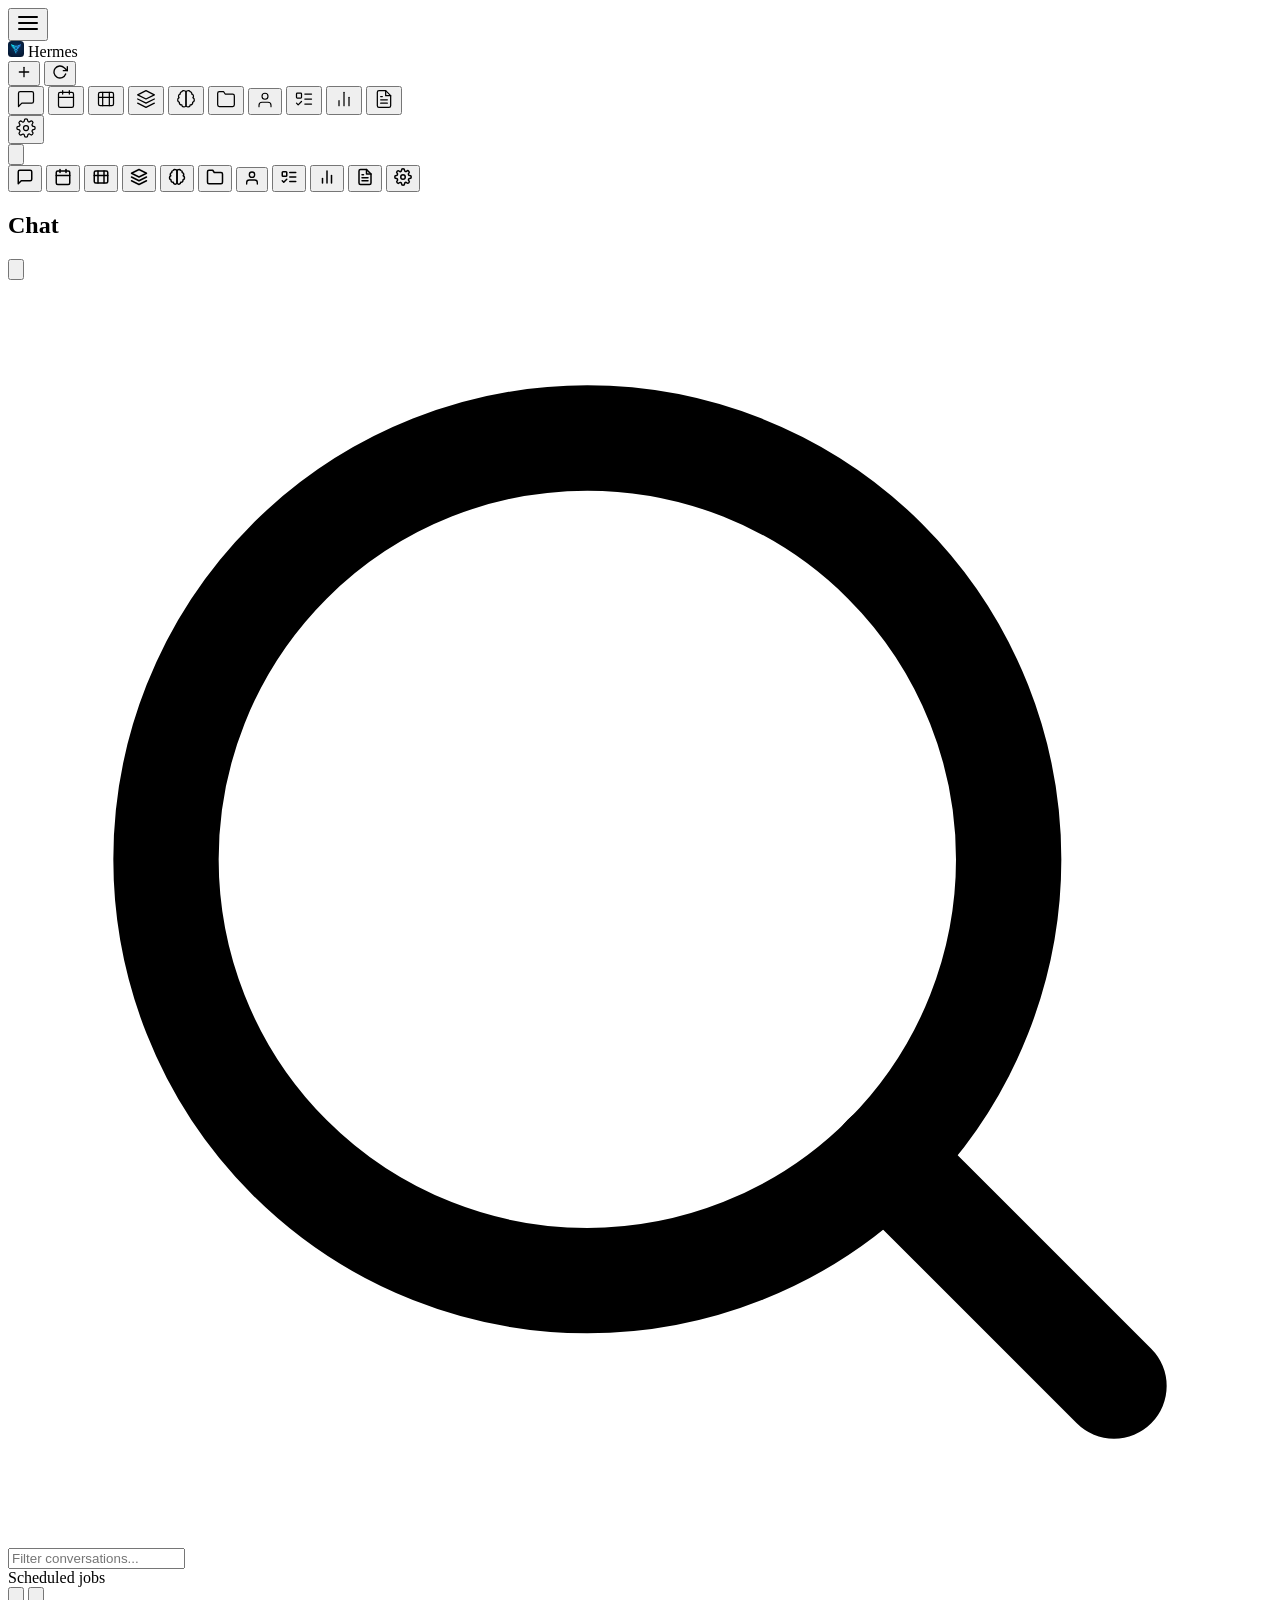
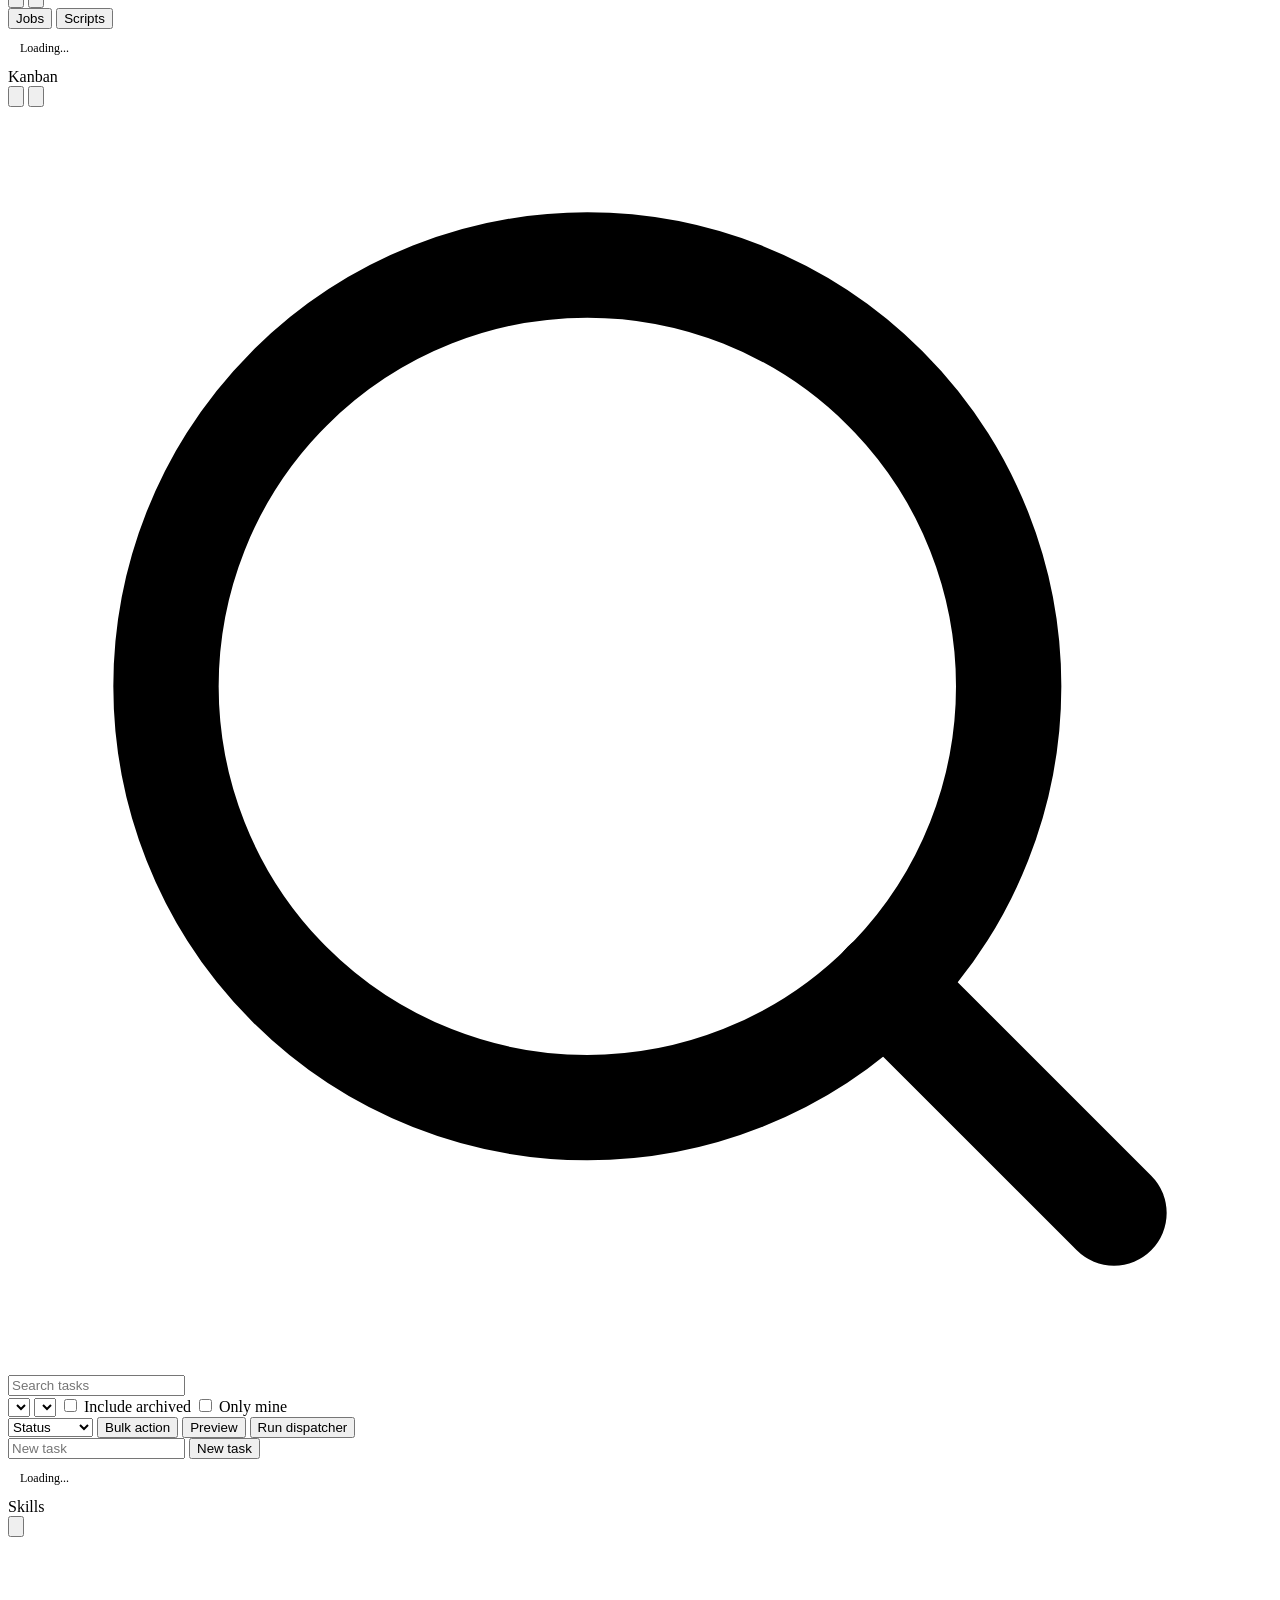
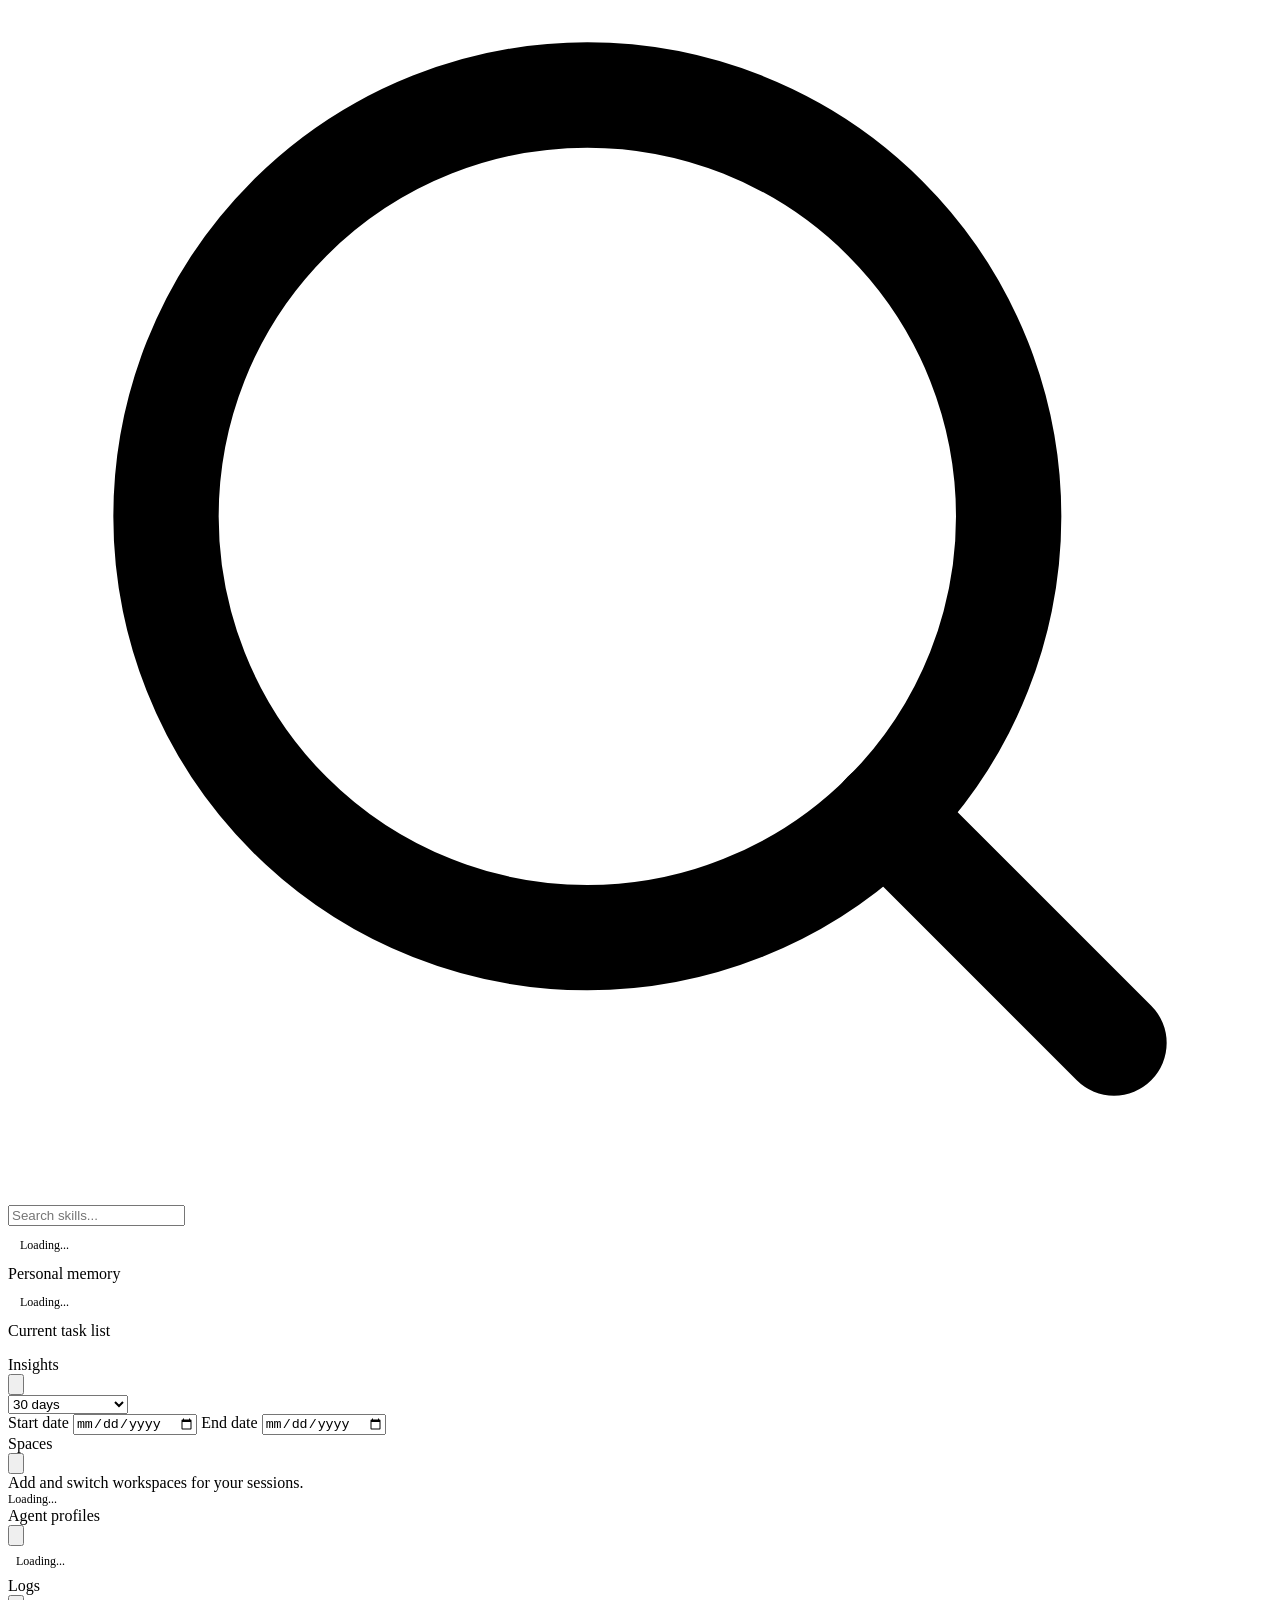
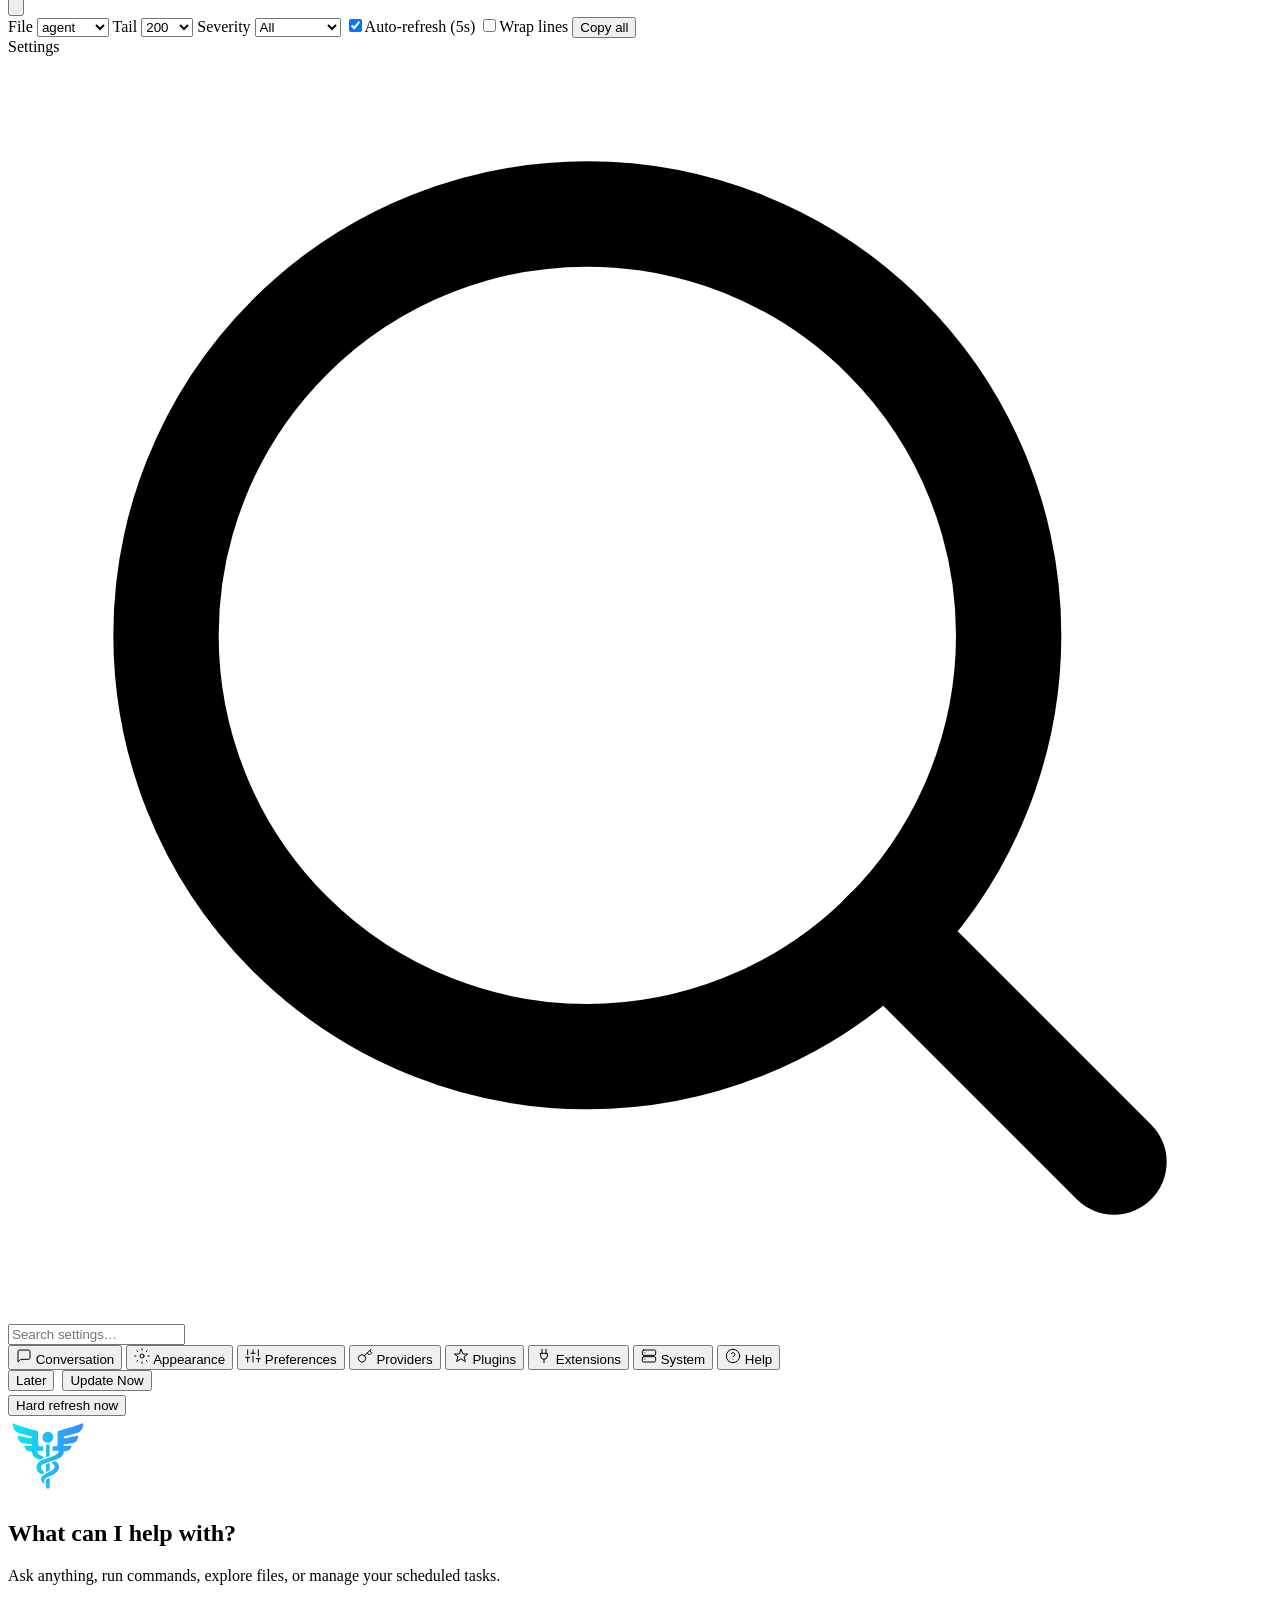
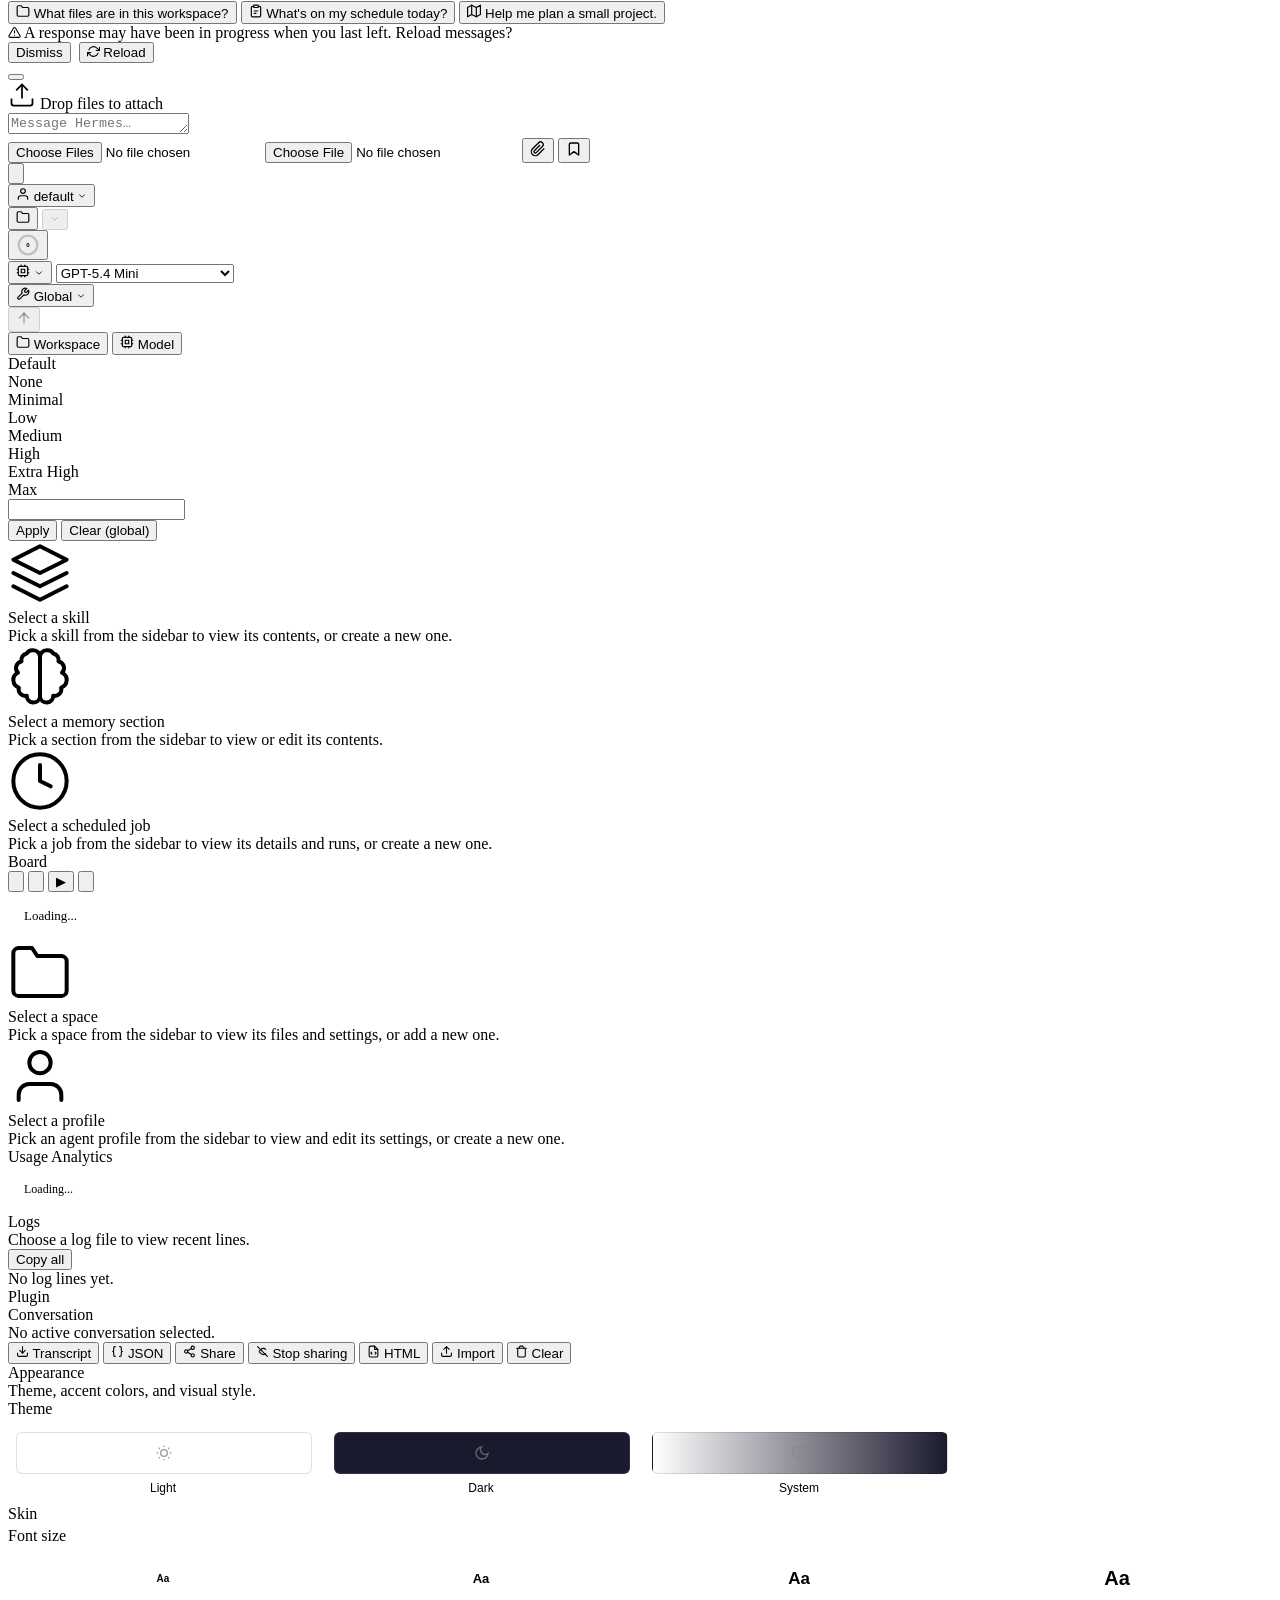
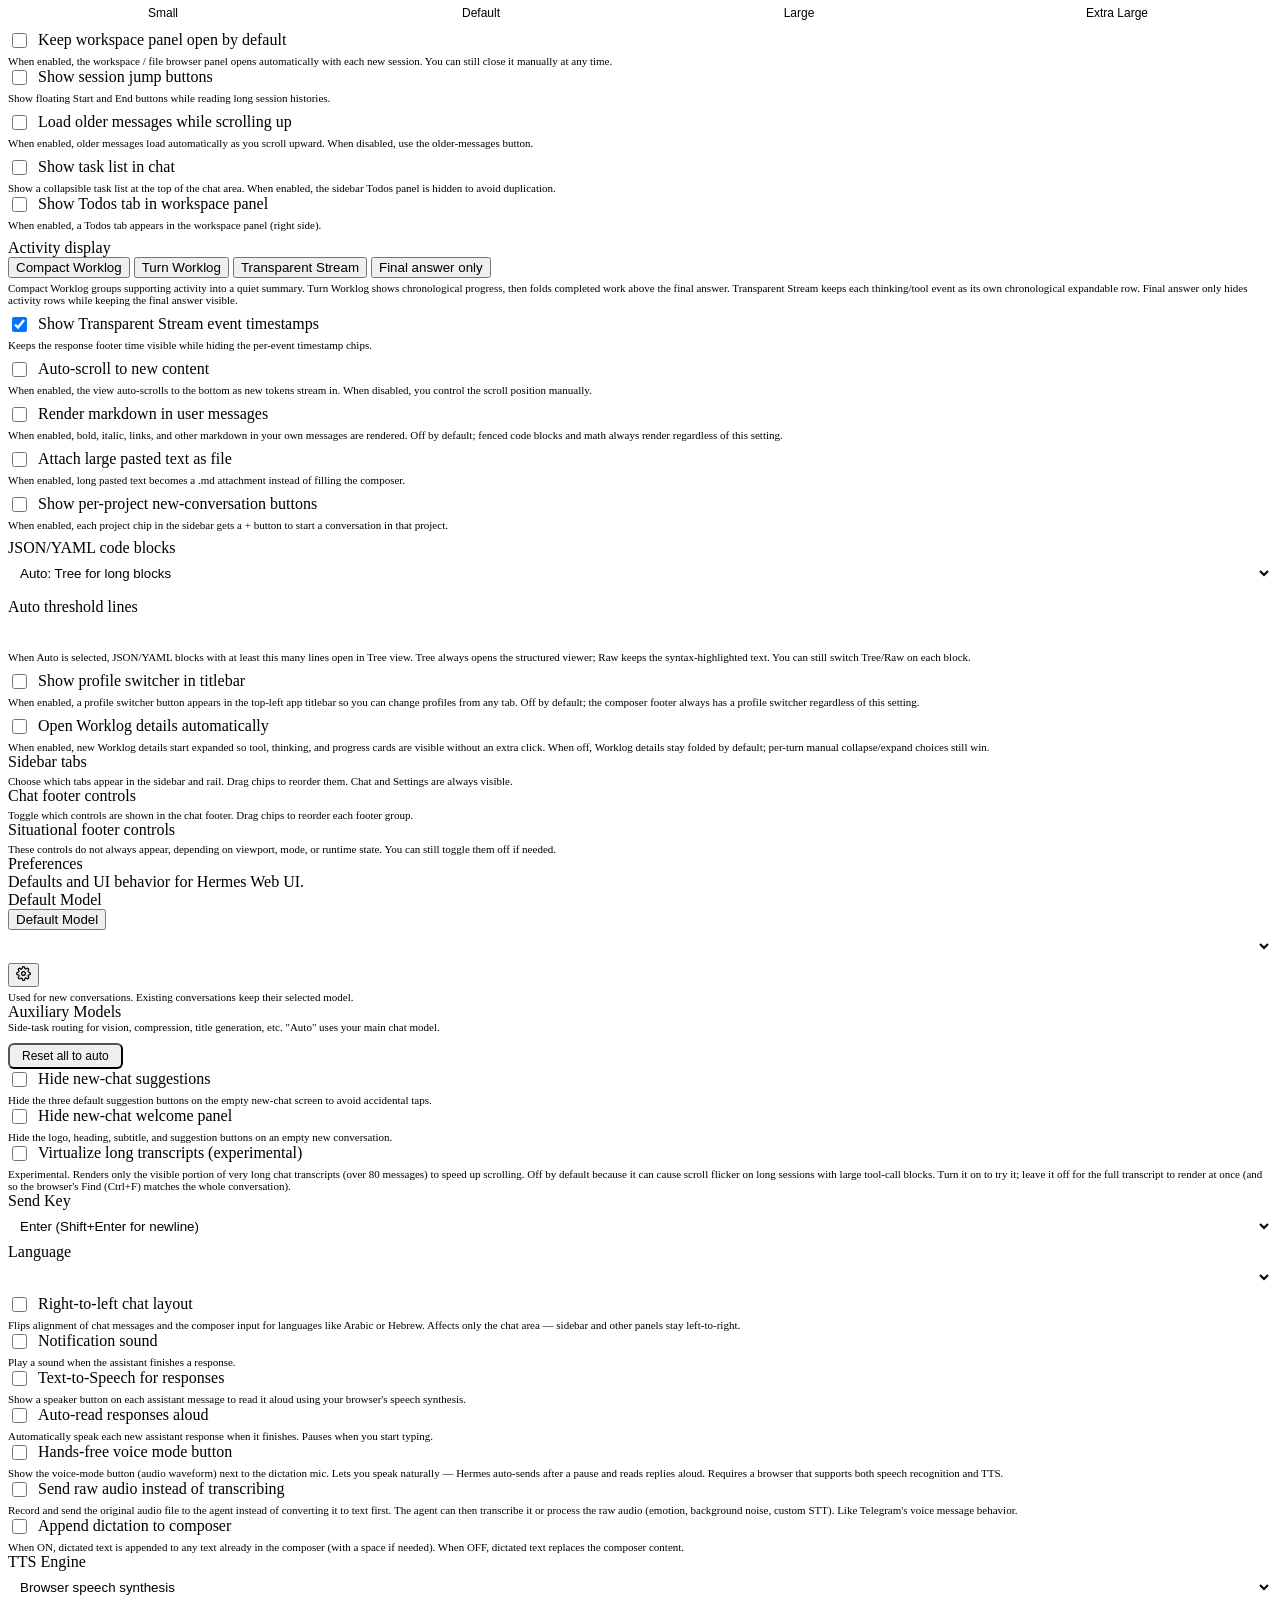
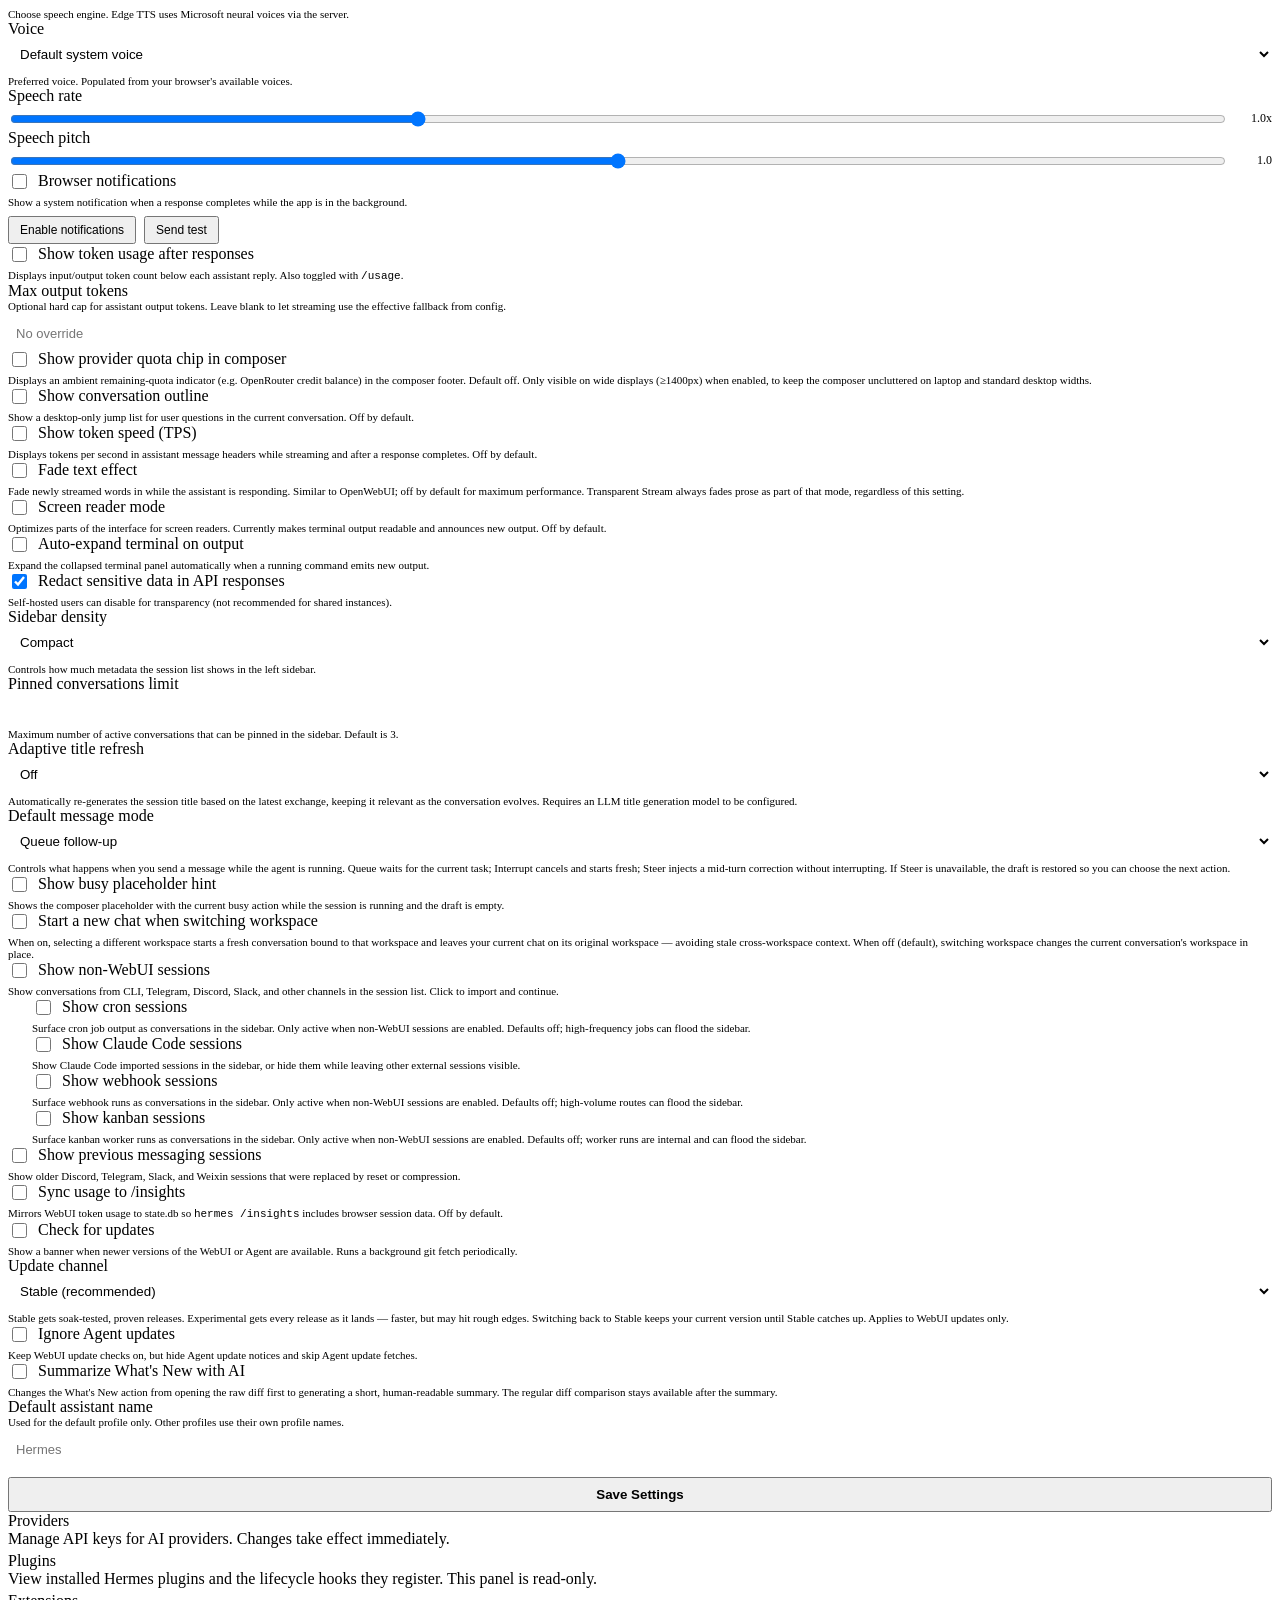
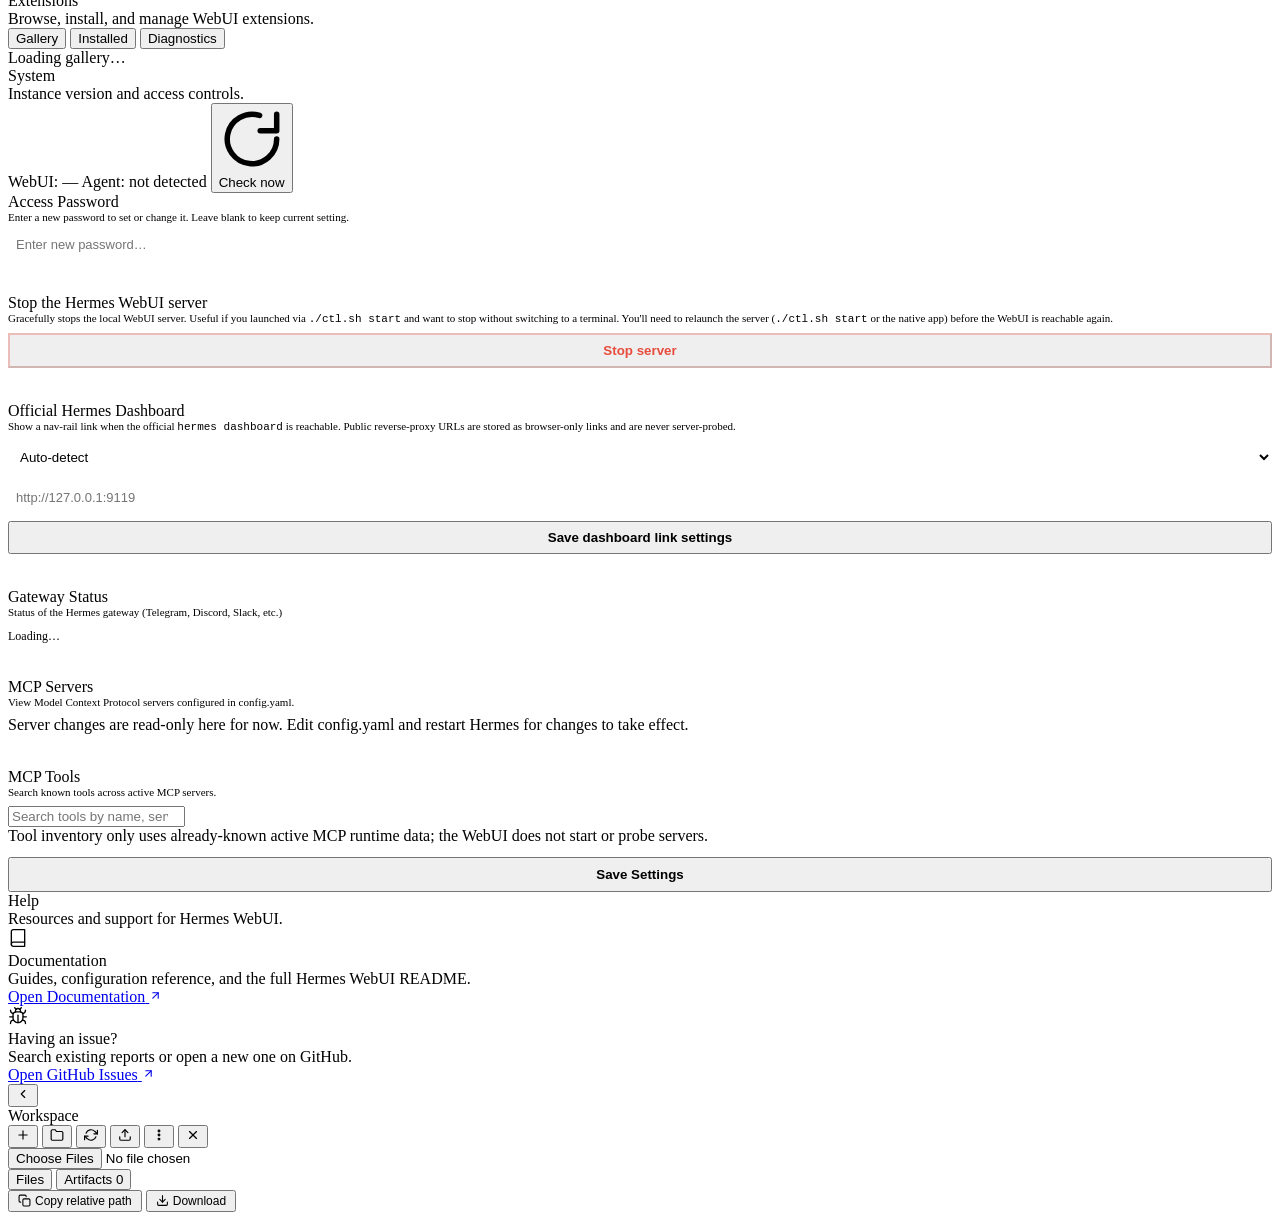
==== commit 593d45c7: "Merge upstream e38230b5 into fork mainline — conflict resolutions + regression fixes Conflict resolu" ====
--- a/static/index.html
+++ b/static/index.html
@@ -201,7 +201,7 @@
     <!-- Chat panel -->
     <div class="panel-view active" id="panelChat">
       <div class="panel-head">
-        <span data-i18n="tab_chat">Chat</span>
+        <h2 class="panel-head-title" data-i18n="tab_chat">Chat</h2>
         <div class="panel-head-actions">
           <button class="panel-head-btn has-tooltip has-tooltip--bottom-right" id="btnNewChat" data-tooltip="New conversation (Cmd+K)" data-i18n-title="new_conversation" aria-label="New conversation">
             <svg viewBox="0 0 24 24" fill="none" stroke="currentColor" stroke-width="2" stroke-linecap="round" stroke-linejoin="round" aria-hidden="true"><line x1="12" y1="5" x2="12" y2="19"/><line x1="5" y1="12" x2="19" y2="12"/></svg>
@@ -214,14 +214,23 @@
     <!-- Tasks (cron) panel -->
     <div class="panel-view" id="panelTasks">
       <div class="panel-head">
-        <span data-i18n="scheduled_jobs">Scheduled jobs</span>
+        <span id="tasksPanelTitle" data-i18n="scheduled_jobs">Scheduled jobs</span>
         <div class="panel-head-actions">
-          <button class="panel-head-btn has-tooltip has-tooltip--bottom" id="cronRefreshBtn" onclick="loadCrons(true)" data-tooltip="Refresh job list" aria-label="Refresh job list"><svg viewBox="0 0 24 24" fill="none" stroke="currentColor" stroke-width="2" stroke-linecap="round" stroke-linejoin="round" aria-hidden="true"><polyline points="23 4 23 10 17 10"/><path d="M20.49 15a9 9 0 1 1-2.12-9.36L23 10"/></svg></button>
-          <button class="panel-head-btn has-tooltip has-tooltip--bottom" onclick="openCronCreate()" data-tooltip="New job" data-i18n-title="new_job" aria-label="New job"><svg viewBox="0 0 24 24" fill="none" stroke="currentColor" stroke-width="2" stroke-linecap="round" stroke-linejoin="round" aria-hidden="true"><line x1="12" y1="5" x2="12" y2="19"/><line x1="5" y1="12" x2="19" y2="12"/></svg></button>
-        </div>
+          <button class="panel-head-btn has-tooltip has-tooltip--bottom-right" id="cronRefreshBtn" onclick="refreshTasksPanel()" data-tooltip="Refresh job list" aria-label="Refresh job list"><svg viewBox="0 0 24 24" fill="none" stroke="currentColor" stroke-width="2" stroke-linecap="round" stroke-linejoin="round" aria-hidden="true"><polyline points="23 4 23 10 17 10"/><path d="M20.49 15a9 9 0 1 1-2.12-9.36L23 10"/></svg></button>
+          <button class="panel-head-btn has-tooltip has-tooltip--bottom-right" id="cronNewJobBtn" onclick="openCronCreate()" data-tooltip="New job" data-i18n-title="new_job" aria-label="New job"><svg viewBox="0 0 24 24" fill="none" stroke="currentColor" stroke-width="2" stroke-linecap="round" stroke-linejoin="round" aria-hidden="true"><line x1="12" y1="5" x2="12" y2="19"/><line x1="5" y1="12" x2="19" y2="12"/></svg></button>
+        </div>
+      </div>
+      <!-- #2316: Tasks subtab switch (Jobs | Scripts). Default tab is Jobs
+           so existing users see no behavioural change until they click. -->
+      <div class="tasks-subtab" role="tablist" aria-label="Tasks view">
+        <button type="button" class="tasks-subtab-btn active" id="tasksTabJobs" role="tab" aria-selected="true" data-i18n="cron_tab_jobs" onclick="switchTasksSubtab('jobs')">Jobs</button>
+        <button type="button" class="tasks-subtab-btn" id="tasksTabScripts" role="tab" aria-selected="false" data-i18n="cron_tab_scripts" onclick="switchTasksSubtab('scripts')">Scripts</button>
       </div>
       <div id="cronGatewayNotice" class="detail-alert cron-gateway-notice" style="display:none"></div>
-      <div class="cron-list" id="cronList"><div style="padding:12px;color:var(--muted);font-size:12px" data-i18n="loading">Loading...</div></div>
+      <div class="cron-list" id="cronList" data-tasks-subtab="jobs"><div style="padding:12px;color:var(--muted);font-size:12px" data-i18n="loading">Loading...</div></div>
+      <div class="scripts-list" id="scriptsList" data-tasks-subtab="scripts" hidden>
+        <div style="padding:12px;color:var(--muted);font-size:12px" data-i18n="loading">Loading...</div>
+      </div>
     </div>
     <!-- Kanban panel -->
     <div class="panel-view" id="panelKanban">
@@ -316,7 +325,7 @@
         </div>
       </div>
       <div class="panel-head-sub" data-i18n="workspace_desc">Add and switch workspaces for your sessions.</div>
-      <div style="flex:1;overflow-y:auto;padding:8px" id="workspacesPanel"><div style="color:var(--muted);font-size:12px" data-i18n="loading">Loading...</div></div>
+      <div class="workspaces-list" id="workspacesPanel"><div style="color:var(--muted);font-size:12px" data-i18n="loading">Loading...</div></div>
     </div>
     <!-- Profiles panel -->
     <div class="panel-view" id="panelProfiles">
@@ -516,6 +525,11 @@
         <button class="agent-health-restart" id="btnRestartGateway" type="button" onclick="restartGatewayService()">Restart Service</button>
         <button class="agent-health-dismiss" id="agentHealthDismiss" type="button" onclick="dismissAgentHealthAlert()" aria-label="Dismiss Hermes agent heartbeat alert">Dismiss</button>
       </div>
+    </div>
+    <div class="memory-off-notice" id="memoryOffNotice" role="status" aria-live="polite" hidden>
+      <svg class="memory-off-notice-icon" width="14" height="14" viewBox="0 0 24 24" fill="none" stroke="currentColor" stroke-width="2" stroke-linecap="round" stroke-linejoin="round" aria-hidden="true"><circle cx="12" cy="12" r="10"/><path d="M12 16v-4"/><path d="M12 8h.01"/></svg>
+      <span class="memory-off-notice-text" id="memoryOffNoticeText"></span>
+      <button type="button" class="memory-off-notice-dismiss" id="memoryOffNoticeDismiss" onclick="dismissMemoryOffNotice()" data-i18n-aria-label="memory_off_notice_dismiss" aria-label="Dismiss memory notice"><svg width="14" height="14" viewBox="0 0 24 24" fill="none" stroke="currentColor" stroke-width="2" stroke-linecap="round" stroke-linejoin="round" aria-hidden="true"><path d="M18 6 6 18"/><path d="m6 6 12 12"/></svg></button>
     </div>
     <div class="composer-wrap" id="composerWrap">
       <div class="composer-flyout">
@@ -721,7 +735,7 @@
               <svg id="composerMobileCtxRing" viewBox="0 0 36 36" width="24" height="24" style="display:block;overflow:visible;transform:rotate(-90deg)" aria-hidden="true"><circle cx="18" cy="18" r="14" fill="none" stroke="currentColor" stroke-width="3.5" opacity="0.2"/><circle id="ctx-arc" cx="18" cy="18" r="14" fill="none" stroke="#22c55e" stroke-width="3.5" stroke-dasharray="87.96 87.96" stroke-dashoffset="87.96" stroke-linecap="round"/><text id="ctx-num" x="18" y="18" text-anchor="middle" dominant-baseline="middle" style="transform:rotate(90deg);transform-origin:18px 18px;font-size:9px;font-weight:700;fill:currentColor;stroke:none">0</text></svg>
             </button>
             <div class="composer-model-wrap">
-              <button class="composer-model-chip" id="composerModelChip" type="button" onclick="toggleModelDropdown()" title="Conversation model">
+              <button class="composer-model-chip" id="composerModelChip" type="button" onclick="toggleModelDropdown()" title="Conversation model" aria-expanded="false" aria-controls="composerModelDropdown">
                 <span class="composer-model-icon" aria-hidden="true"><svg width="14" height="14" viewBox="0 0 24 24" fill="none" stroke="currentColor" stroke-width="2" stroke-linecap="round" stroke-linejoin="round"><rect x="4" y="4" width="16" height="16" rx="2"/><rect x="9" y="9" width="6" height="6"/><path d="M15 2v2"/><path d="M15 20v2"/><path d="M2 15h2"/><path d="M2 9h2"/><path d="M20 15h2"/><path d="M20 9h2"/><path d="M9 2v2"/><path d="M9 20v2"/></svg></span>
                 <span class="composer-model-label" id="composerModelLabel"></span>
                 <span class="composer-model-chevron" aria-hidden="true"><svg width="10" height="10" viewBox="0 0 24 24" fill="none" stroke="currentColor" stroke-width="2" stroke-linecap="round" stroke-linejoin="round"><polyline points="6 9 12 15 18 9"/></svg></span>
@@ -805,7 +819,7 @@
               <span class="composer-workspace-icon" aria-hidden="true"><svg width="14" height="14" viewBox="0 0 24 24" fill="none" stroke="currentColor" stroke-width="2" stroke-linecap="round" stroke-linejoin="round"><path d="M22 19a2 2 0 0 1-2 2H4a2 2 0 0 1-2-2V5a2 2 0 0 1 2-2h5l2 3h9a2 2 0 0 1 2 2z"/></svg></span>
               <span class="composer-mobile-config-copy"><span class="composer-mobile-config-kicker" data-i18n="composer_mobile_workspace">Workspace</span><span class="composer-mobile-config-value" id="composerMobileWorkspaceLabel"></span></span>
             </button>
-            <button class="composer-mobile-config-action" id="composerMobileModelAction" type="button" onclick="toggleModelDropdown()" title="Conversation model">
+            <button class="composer-mobile-config-action" id="composerMobileModelAction" type="button" onclick="toggleModelDropdown()" title="Conversation model" aria-expanded="false" aria-controls="composerModelDropdown">
               <span class="composer-model-icon" aria-hidden="true"><svg width="14" height="14" viewBox="0 0 24 24" fill="none" stroke="currentColor" stroke-width="2" stroke-linecap="round" stroke-linejoin="round"><rect x="4" y="4" width="16" height="16" rx="2"/><rect x="9" y="9" width="6" height="6"/><path d="M15 2v2"/><path d="M15 20v2"/><path d="M2 15h2"/><path d="M2 9h2"/><path d="M20 15h2"/><path d="M20 9h2"/><path d="M9 2v2"/><path d="M9 20v2"/></svg></span>
               <span class="composer-mobile-config-copy"><span class="composer-mobile-config-kicker" data-i18n="composer_mobile_model">Model</span><span class="composer-mobile-config-value" id="composerMobileModelLabel"></span></span>
             </button>
@@ -906,8 +920,8 @@
       <div class="main-view-body" id="taskDetailBody" style="display:none"></div>
       <div class="main-view-empty" id="taskDetailEmpty">
         <svg class="main-view-empty-icon" width="64" height="64" viewBox="0 0 24 24" fill="none" stroke="currentColor" stroke-width="1.5" stroke-linecap="round" stroke-linejoin="round" aria-hidden="true"><circle cx="12" cy="12" r="10"/><polyline points="12 6 12 12 16 14"/></svg>
-        <div class="main-view-empty-title" data-i18n="tasks_empty_title">Select a scheduled job</div>
-        <div class="main-view-empty-sub" data-i18n="tasks_empty_sub">Pick a job from the sidebar to view its details and runs, or create a new one.</div>
+        <div class="main-view-empty-title" id="taskDetailEmptyTitle" data-i18n="tasks_empty_title">Select a scheduled job</div>
+        <div class="main-view-empty-sub" id="taskDetailEmptySub" data-i18n="tasks_empty_sub">Pick a job from the sidebar to view its details and runs, or create a new one.</div>
       </div>
     </div>
     <div id="mainKanban" class="main-view">
@@ -1246,7 +1260,7 @@
             <div class="settings-field">
               <label for="settingsModelChip" data-i18n="settings_label_model">Default Model</label>
               <div class="model-advanced-row">
-                <button type="button" id="settingsModelChip" class="settings-model-chip" aria-haspopup="listbox" aria-expanded="false">Default Model</button>
+                <button type="button" id="settingsModelChip" class="settings-model-chip" aria-expanded="false" aria-controls="settingsModelDropdown">Default Model</button>
                 <select id="settingsModel" style="width:100%;padding:8px;background:var(--code-bg);color:var(--text);border:1px solid var(--border2);border-radius:6px"></select>
                 <button type="button" id="mainAdvancedBtn" class="model-advanced-btn" title="Advanced options" aria-label="Advanced options for main model"><svg width="15" height="15" viewBox="0 0 24 24" fill="none" stroke="currentColor" stroke-width="2" stroke-linecap="round" stroke-linejoin="round" aria-hidden="true"><circle cx="12" cy="12" r="3"/><path d="M19.4 15a1.65 1.65 0 0 0 .33 1.82l.06.06a2 2 0 0 1-2.83 2.83l-.06-.06a1.65 1.65 0 0 0-1.82-.33 1.65 1.65 0 0 0-1 1.51V21a2 2 0 0 1-4 0v-.09A1.65 1.65 0 0 0 9 19.4a1.65 1.65 0 0 0-1.82.33l-.06.06a2 2 0 0 1-2.83-2.83l.06-.06A1.65 1.65 0 0 0 4.68 15a1.65 1.65 0 0 0-1.51-1H3a2 2 0 0 1 0-4h.09A1.65 1.65 0 0 0 4.6 9a1.65 1.65 0 0 0-.33-1.82l-.06-.06a2 2 0 0 1 2.83-2.83l.06.06A1.65 1.65 0 0 0 9 4.68a1.65 1.65 0 0 0 1-1.51V3a2 2 0 0 1 4 0v.09a1.65 1.65 0 0 0 1 1.51 1.65 1.65 0 0 0 1.82-.33l.06-.06a2 2 0 0 1 2.83 2.83l-.06.06A1.65 1.65 0 0 0 19.4 9a1.65 1.65 0 0 0 1.51 1H21a2 2 0 0 1 0 4h-.09a1.65 1.65 0 0 0-1.51 1z"/></svg></button>
                 <div class="model-dropdown settings-model-dropdown" id="settingsModelDropdown"></div>
@@ -1418,6 +1432,13 @@
                 <span data-i18n="settings_label_fade_text_effect">Fade text effect</span>
               </label>
               <div style="font-size:11px;color:var(--muted);margin-top:4px" data-i18n="settings_desc_fade_text_effect">Fade newly streamed words in while the assistant is responding. Similar to OpenWebUI; off by default for maximum performance. Transparent Stream always fades prose as part of that mode, regardless of this setting.</div>
+            </div>
+            <div class="settings-field" data-settings-search="accessibility a11y screen reader assistive NVDA JAWS VoiceOver Narrator TalkBack terminal">
+              <label style="display:flex;align-items:center;gap:8px;cursor:pointer">
+                <input type="checkbox" id="settingsScreenReaderMode" aria-describedby="settingsScreenReaderModeDesc" style="width:15px;height:15px;accent-color:var(--accent)">
+                <span data-i18n="settings_label_screen_reader_mode">Screen reader mode</span>
+              </label>
+              <div id="settingsScreenReaderModeDesc" style="font-size:11px;color:var(--muted);margin-top:4px" data-i18n="settings_desc_screen_reader_mode">Optimizes parts of the interface for screen readers. Currently makes terminal output readable and announces new output. Off by default.</div>
             </div>
             <div class="settings-field">
               <label style="display:flex;align-items:center;gap:8px;cursor:pointer">
@@ -1823,7 +1844,7 @@
       <div class="preview-html-wrap" id="previewHtmlWrap" style="display:none;flex:1;border-radius:8px;overflow:hidden;border:1px solid var(--border2)">
         <iframe id="previewHtmlIframe" style="width:100%;height:100%;border:none;background:#fff" sandbox="allow-scripts allow-popups allow-popups-to-escape-sandbox" title="HTML preview"></iframe>
       </div>
-      <textarea id="previewEditArea" style="display:none;flex:1;width:100%;background:var(--code-bg);color:var(--pre-text);border:1px solid var(--border2);border-radius:8px;padding:12px;font-family:var(--font-mono);font-size:12px;line-height:1.6;resize:none;outline:none" oninput="_previewDirty=true;updateEditBtn()"></textarea>
+      <textarea id="previewEditArea" style="display:none;flex:1;width:100%;background:var(--code-bg);color:var(--pre-text);border:1px solid var(--border2);border-radius:8px;padding:12px;font-family:var(--font-mono);font-size:12px;line-height:1.6;resize:none;outline:none" oninput="_syncPreviewDirty()"></textarea>
     </div>
   </aside>
 </div>
@@ -1870,6 +1891,7 @@
 <script src="static/i18n.js?v=__WEBUI_VERSION__" defer></script>
 <script src="static/icons.js?v=__WEBUI_VERSION__" defer></script>
 <script src="static/assistant_turn_anchors.js?v=__WEBUI_VERSION__" defer></script>
+<script src="static/a11y-helpers.js?v=__WEBUI_VERSION__" defer></script>
 <script src="static/ui.js?v=__WEBUI_VERSION__" defer></script>
 <script src="static/workspace.js?v=__WEBUI_VERSION__" defer></script>
 <script src="static/terminal.js?v=__WEBUI_VERSION__" defer></script>
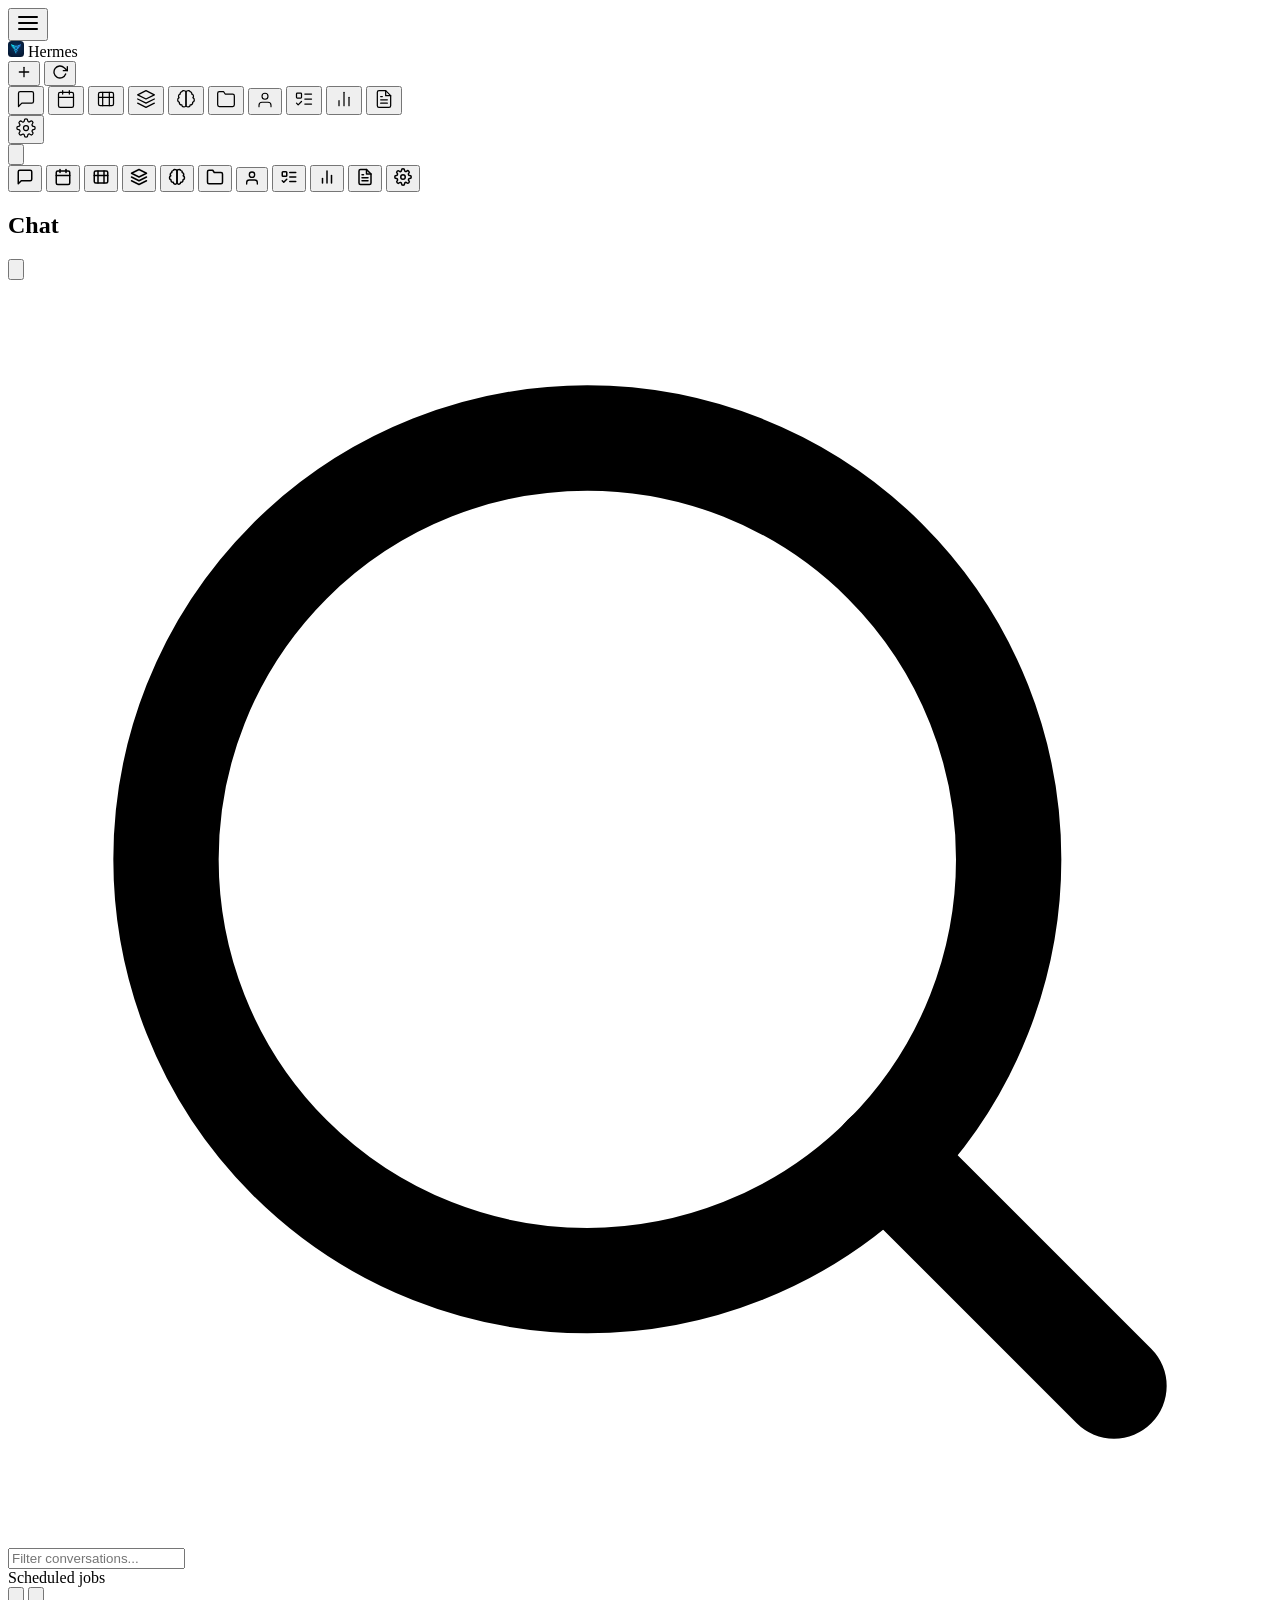
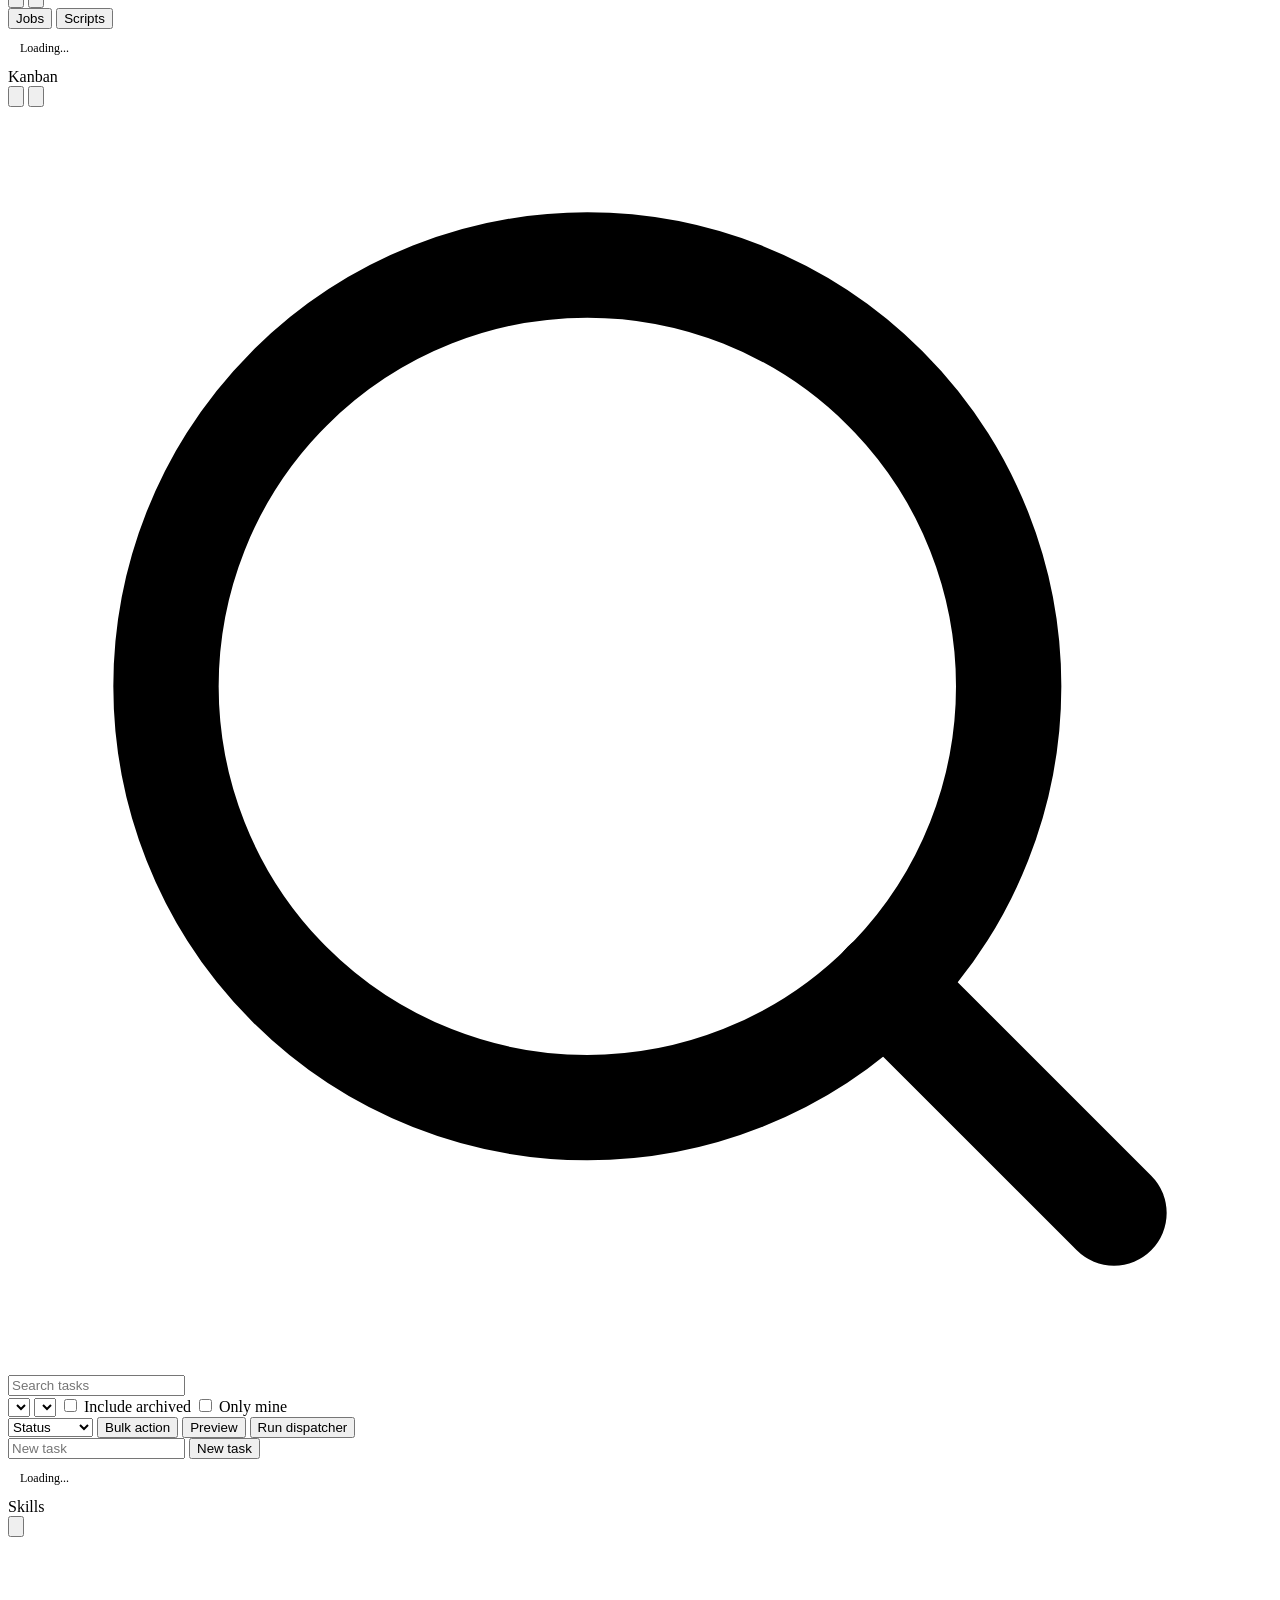
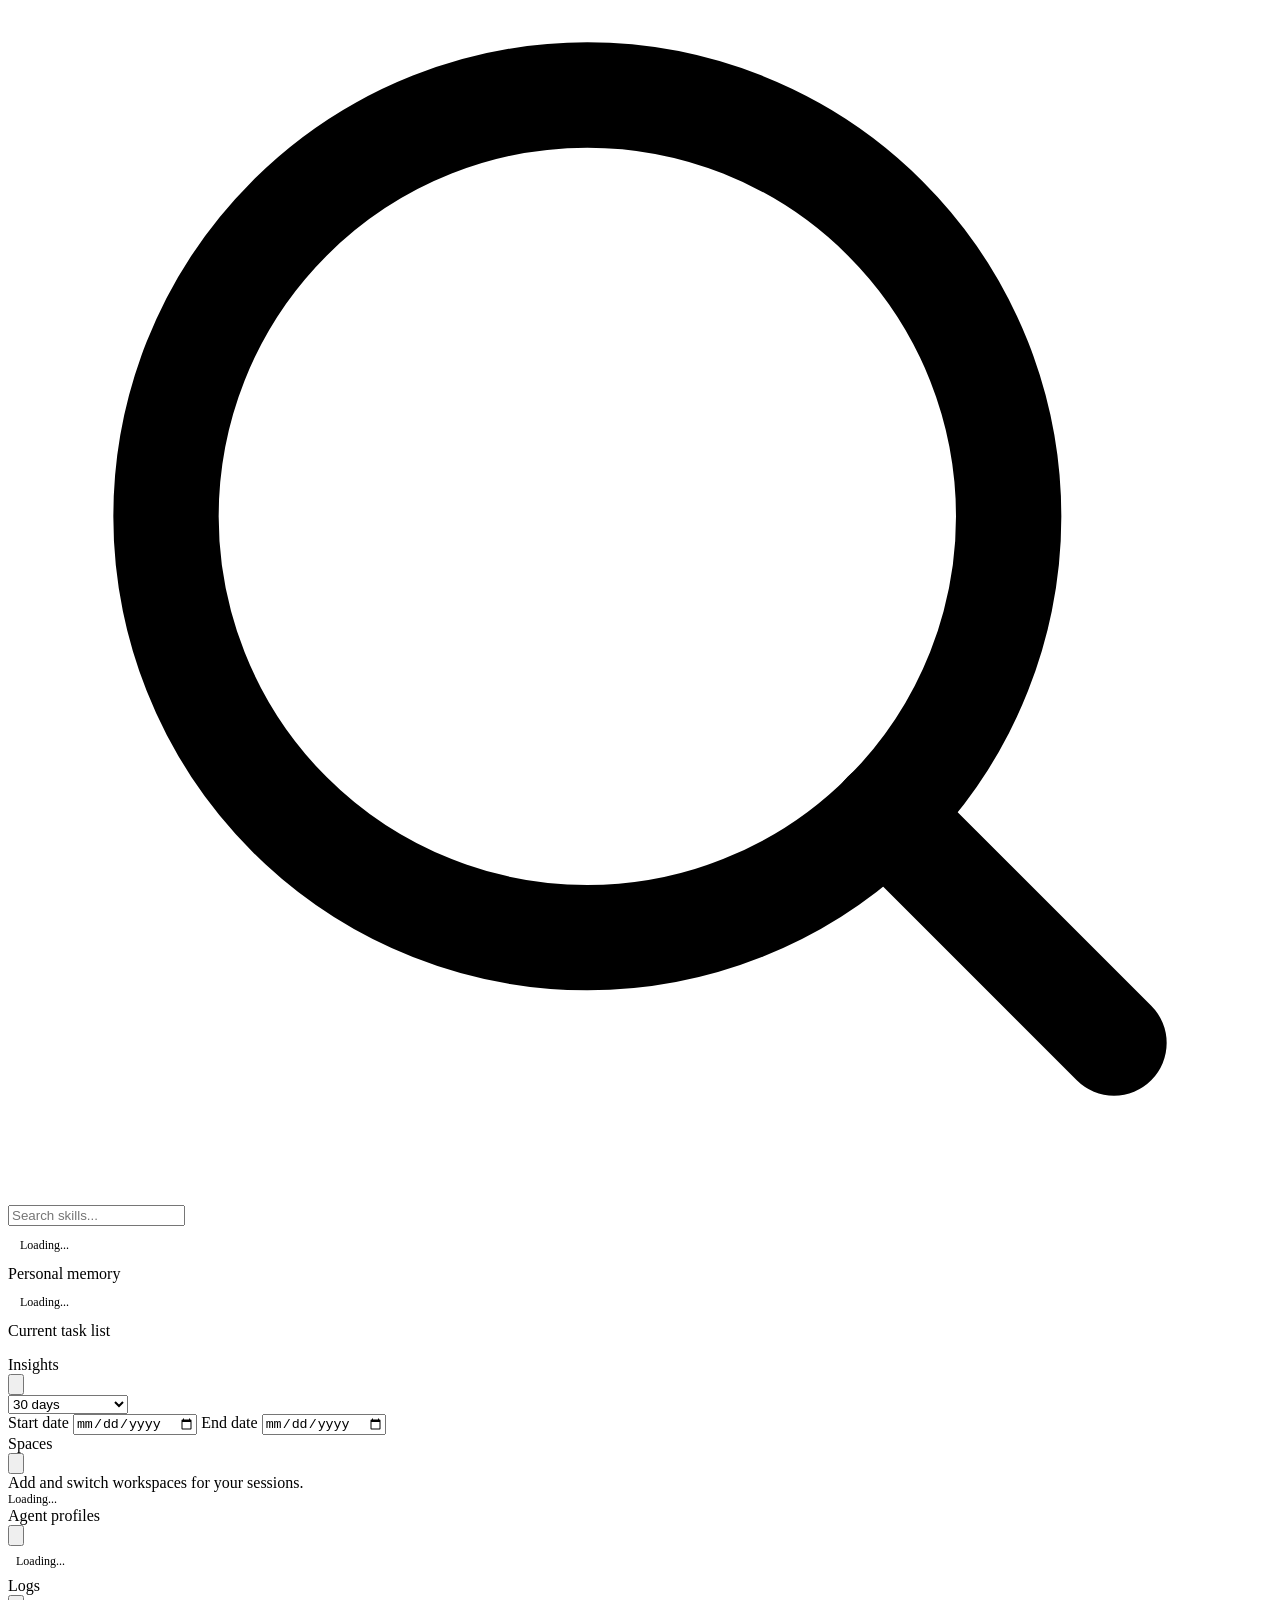
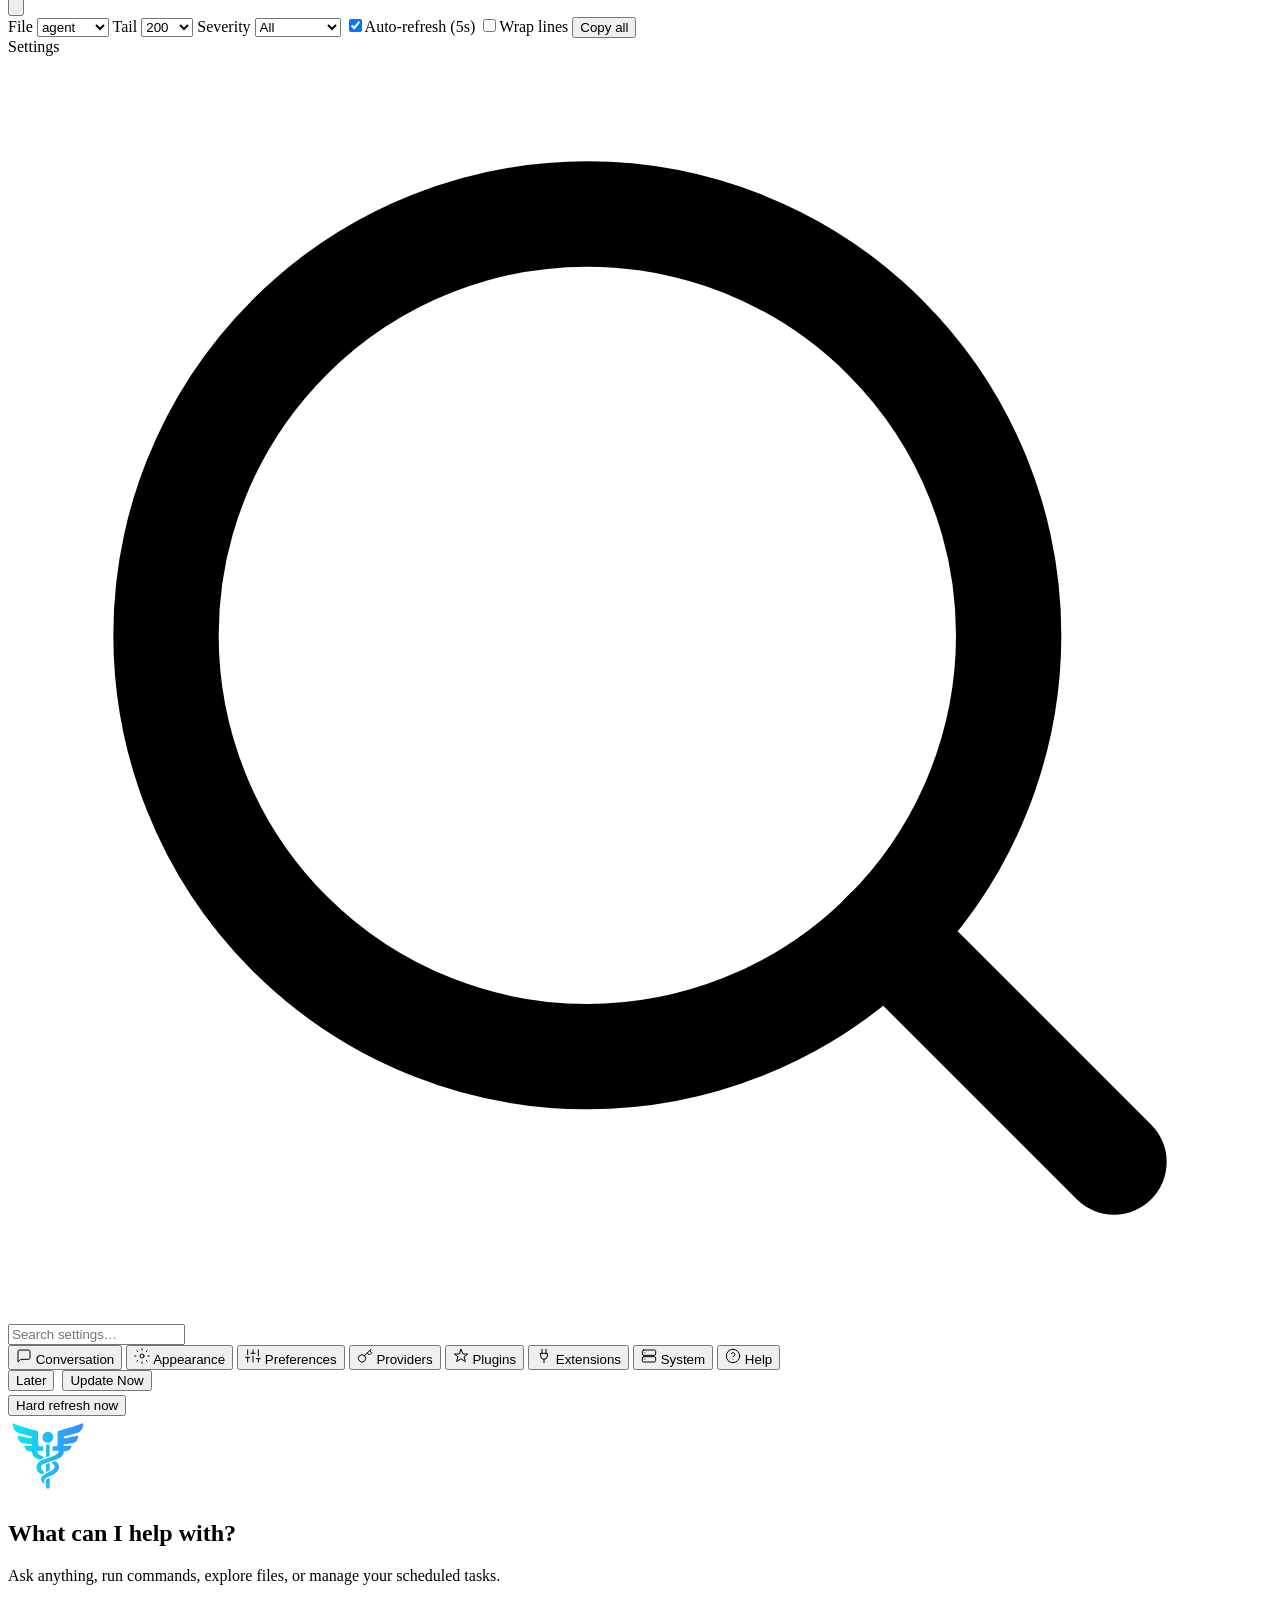
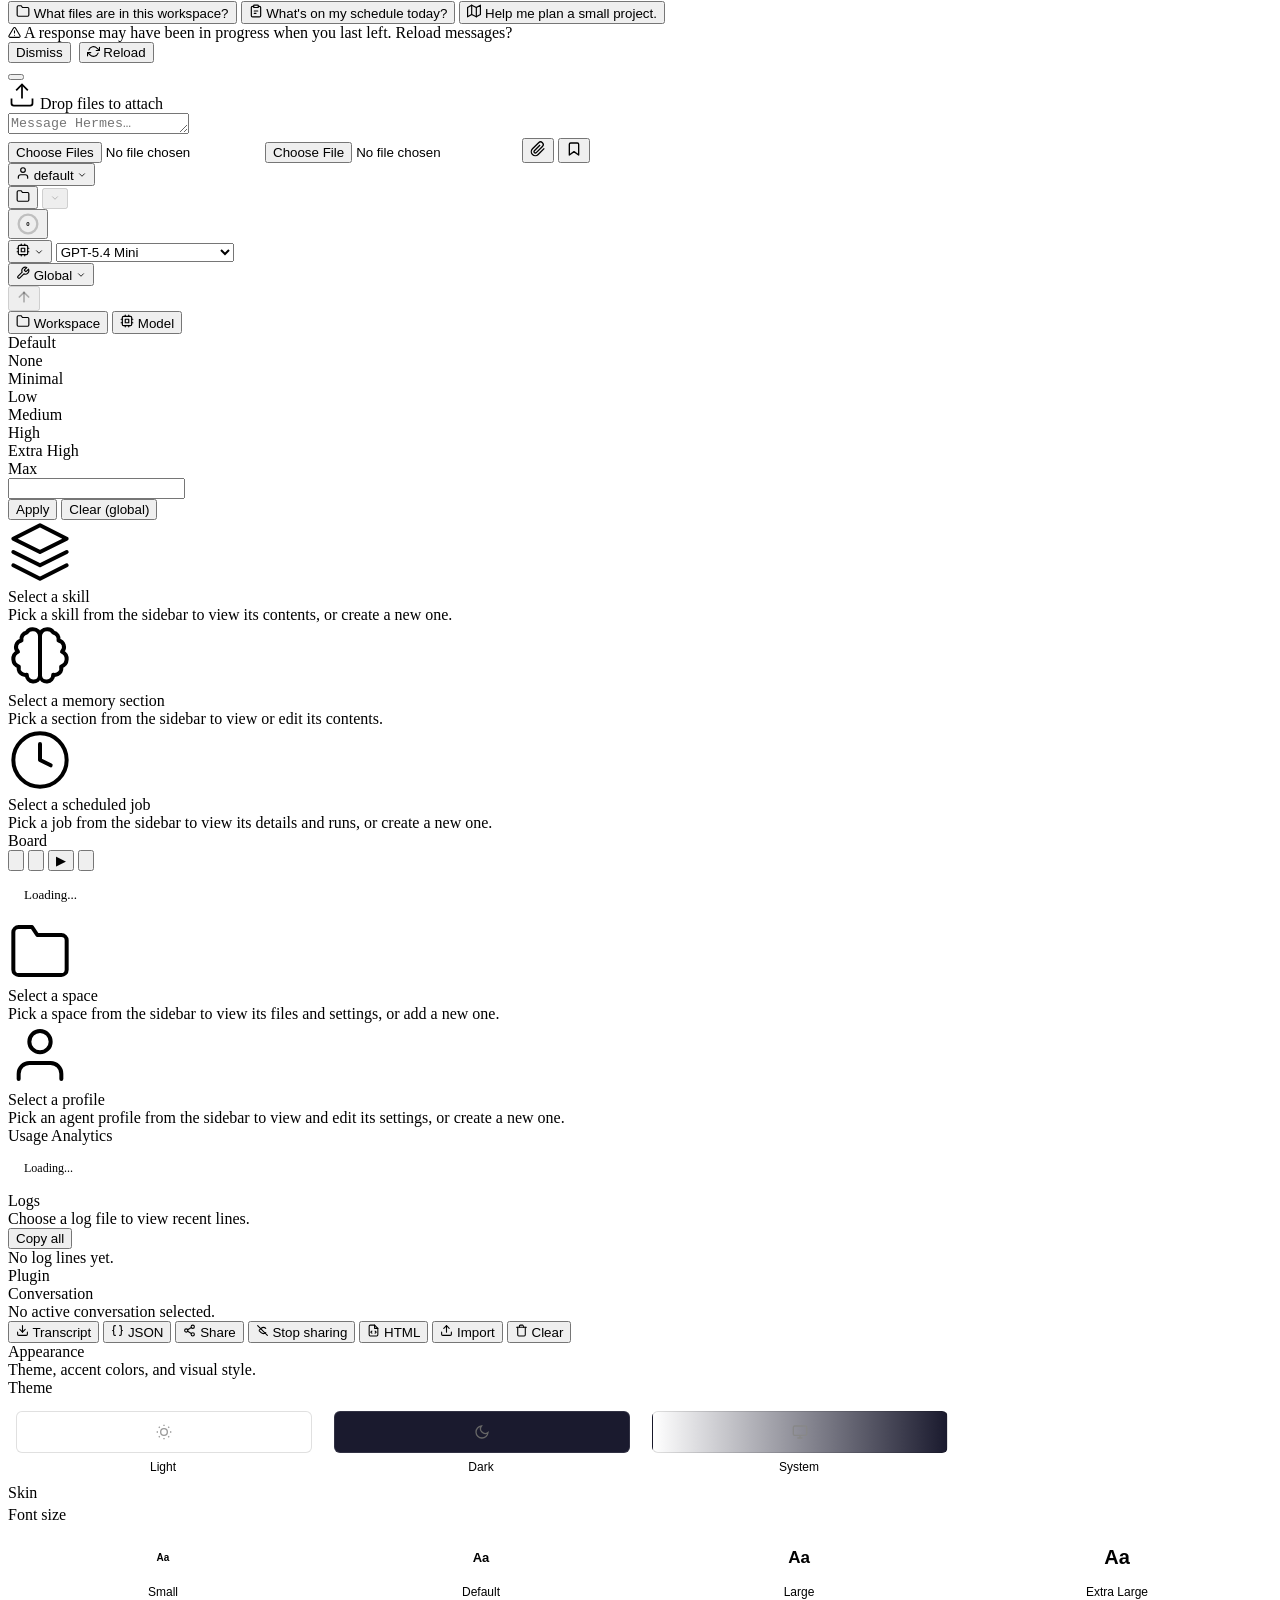
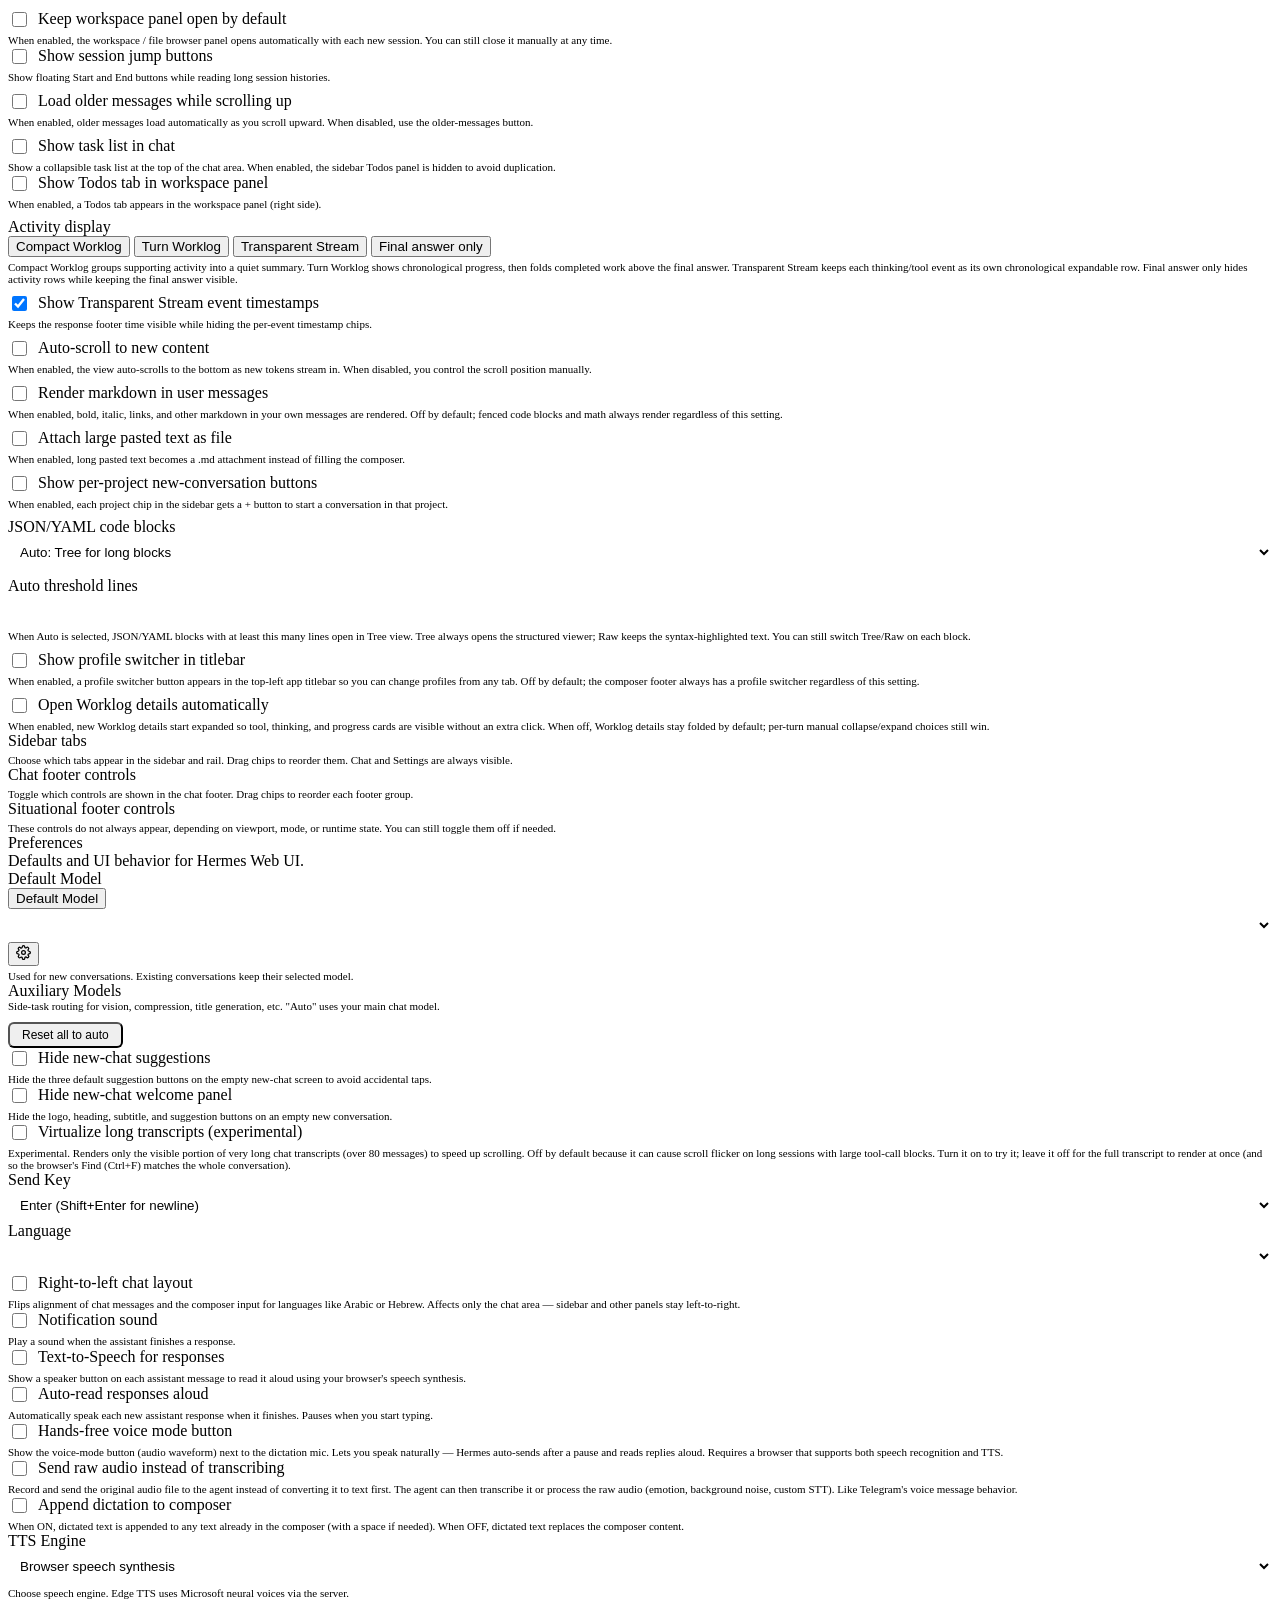
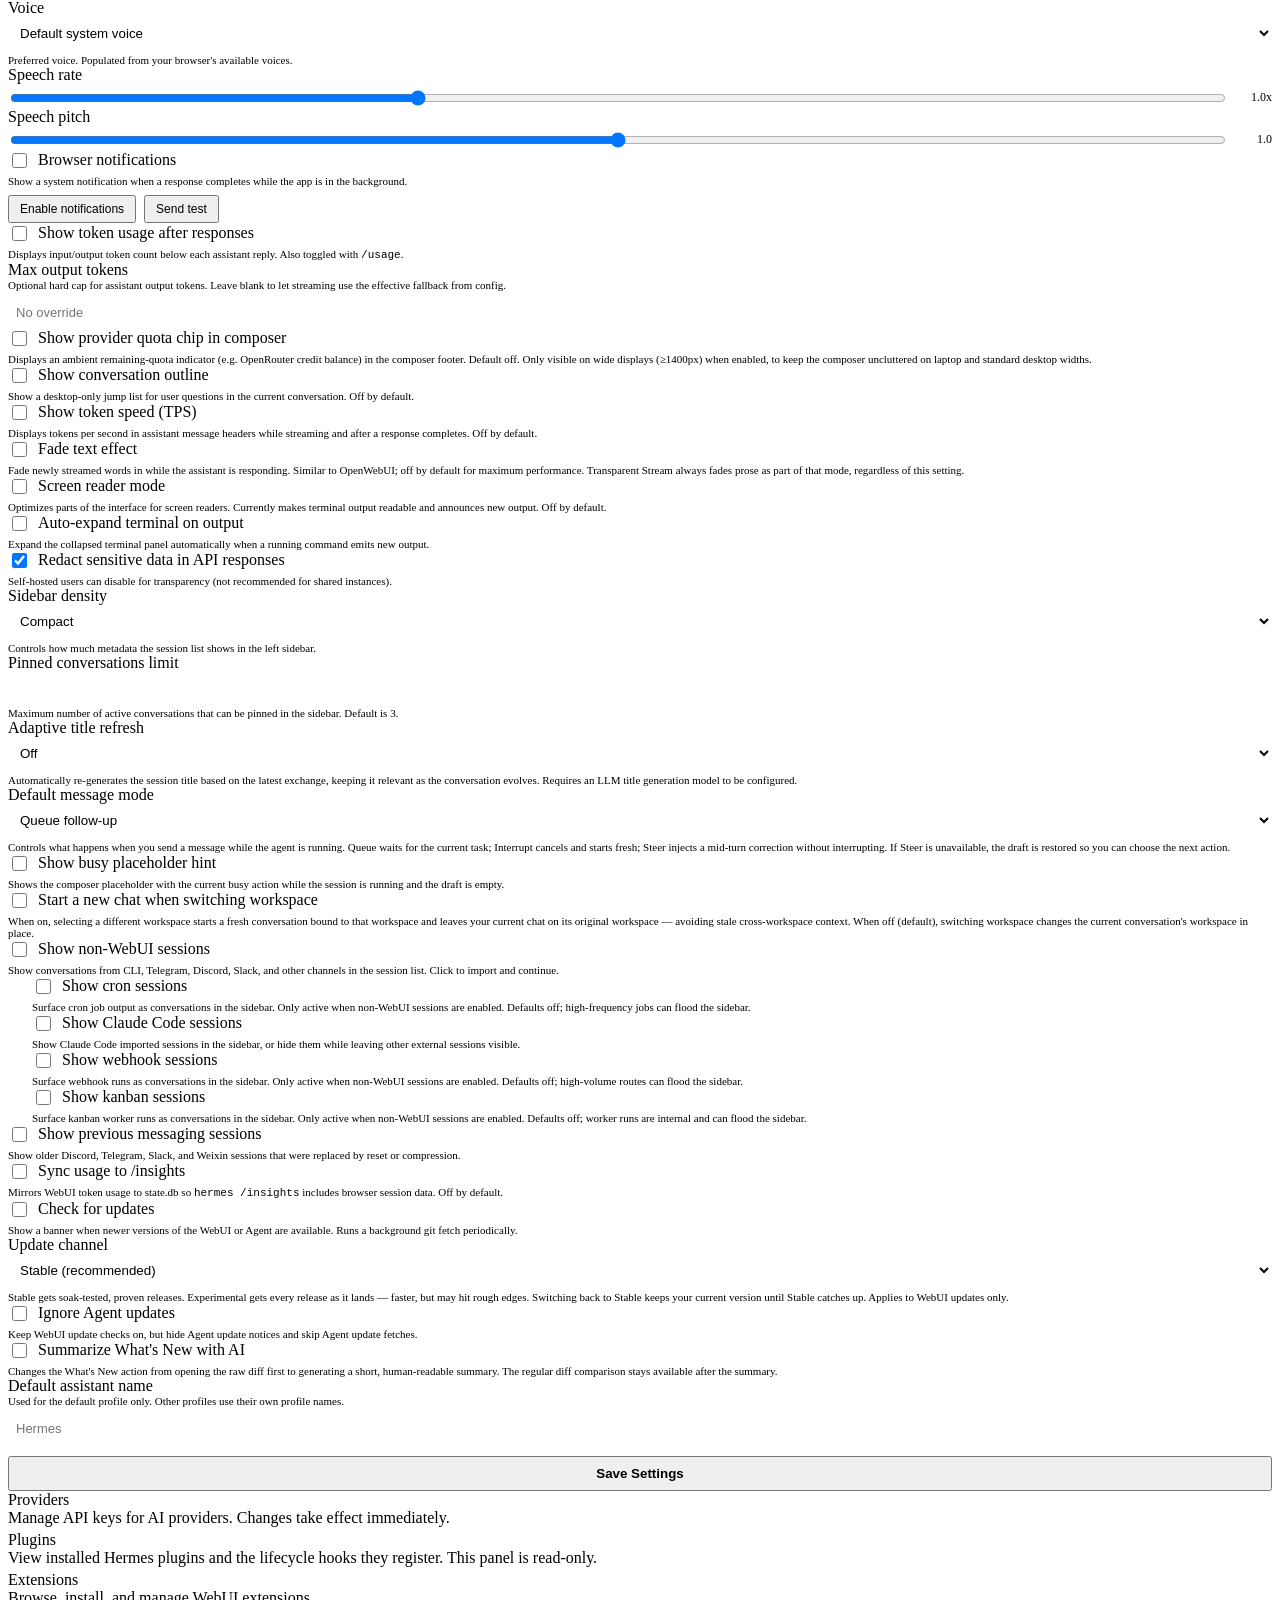
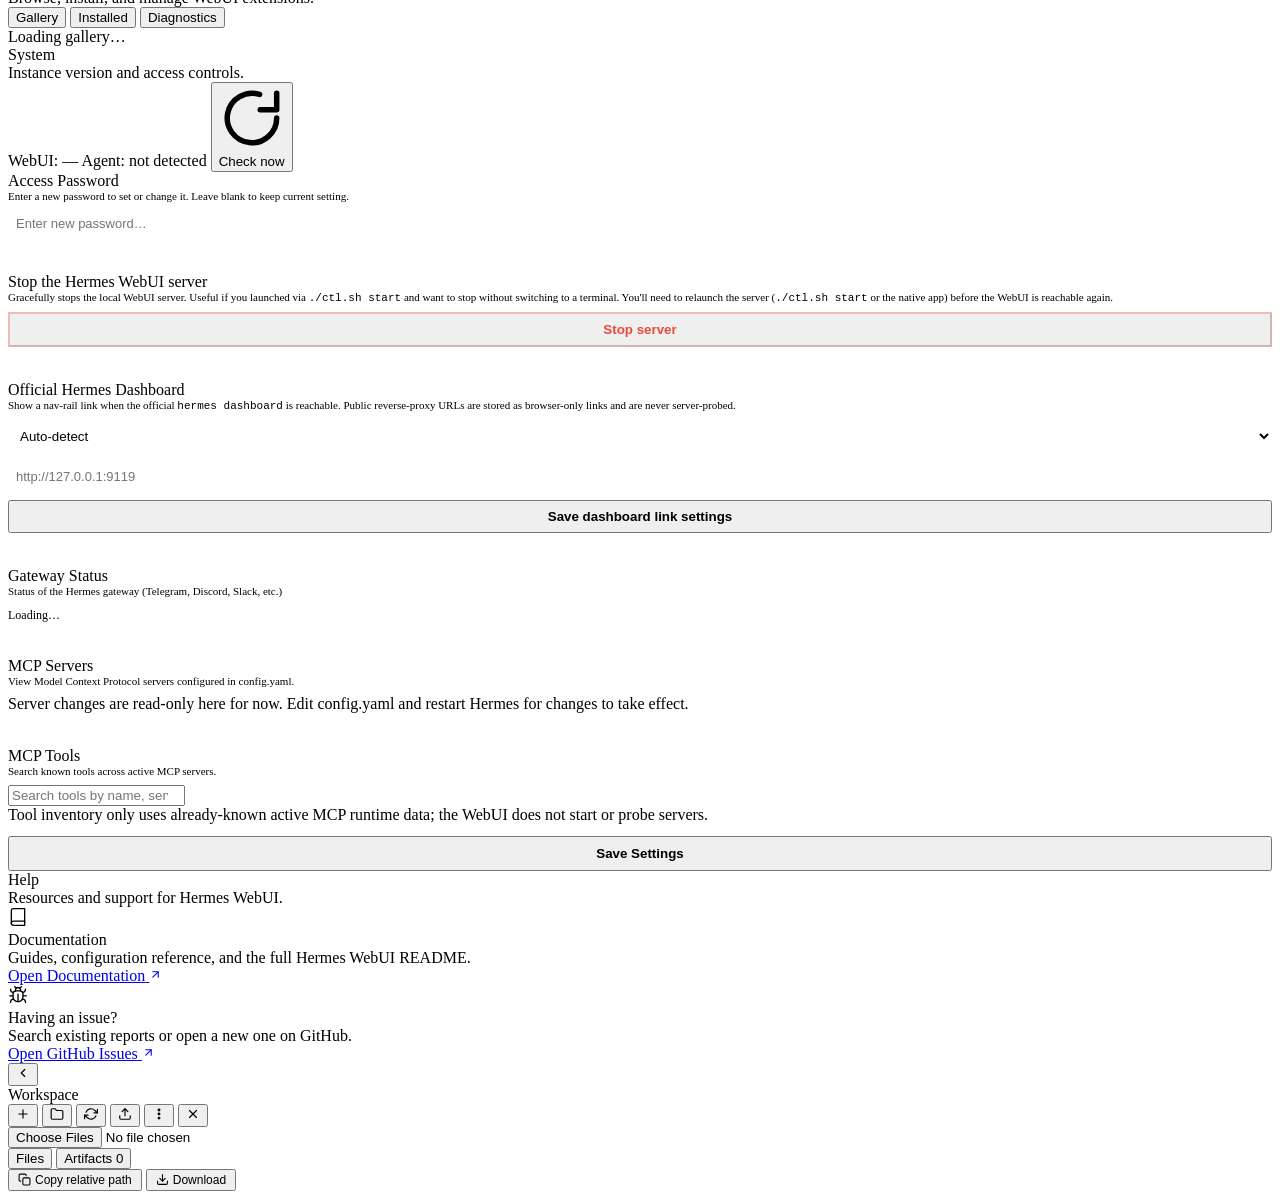
==== commit 9881ba1b: "refactor: retire width and exact-cost overlays Retire the authored #7497 content-width picker, table" ====
--- a/static/index.html
+++ b/static/index.html
@@ -24,7 +24,6 @@
 <link rel="apple-touch-icon" sizes="512x512" href="static/apple-touch-icon.png">
 <script>(function(){try{var _hadAppearance=localStorage.getItem('hermes-theme')!==null||localStorage.getItem('hermes-skin')!==null;var themes={light:1,dark:1,system:1},skins={codex:1,terracotta:1,default:1,ares:1,mono:1,graphite:1,github:1,slate:1,poseidon:1,sisyphus:1,charizard:1,sienna:1,catppuccin:1,hepburn:1,nous:1,'geist-contrast':1,neon:1,'neon-soft':1,'neon-paint':1,zeus:1,'verdigris':1},legacy={slate:['dark','slate'],solarized:['dark','poseidon'],monokai:['dark','sisyphus'],nord:['dark','slate'],oled:['dark','default']},t=(localStorage.getItem('hermes-theme')||'dark').toLowerCase(),s=(localStorage.getItem('hermes-skin')||'').toLowerCase(),m=legacy[t],theme=m?m[0]:(themes[t]?t:'dark');var pendingExt=s&&s!=='default'&&!skins[s]&&!legacy[s];var skin=skins[s]?s:(pendingExt?s:(m?m[1]:'default'));if(_hadAppearance){localStorage.setItem('hermes-theme',theme);localStorage.setItem('hermes-skin',skin);}if(theme==='system')theme=window.matchMedia('(prefers-color-scheme:dark)').matches?'dark':'light';if(theme==='dark')document.documentElement.classList.add('dark');if(skin!=='default')document.documentElement.dataset.skin=skin;}catch(e){document.documentElement.classList.add('dark');}})()</script>
 <script>(function(){try{var fs=localStorage.getItem('hermes-font-size');if(fs&&fs!=='default')document.documentElement.dataset.fontSize=fs;}catch(e){}})()</script>
-<script>(function(){try{var w=localStorage.getItem('hermes-content-width');if(w&&w!=='default'&&(w==='wide'||w==='full'))document.documentElement.dataset.contentWidth=w;}catch(e){}})()</script>
 <!-- theme-color: surfaces the active app chrome color to native status bars (Safari status bar, PWA, native WKWebView wrappers). Updated dynamically by boot.js when theme/skin changes. The light/dark default values match style.css :root --sidebar / :root.dark --sidebar. -->
 <meta name="theme-color" content="#FAF7F0" media="(prefers-color-scheme: light)">
 <meta name="theme-color" content="#141425" media="(prefers-color-scheme: dark)">
@@ -644,6 +643,10 @@
           <span class="voice-mode-label" id="voiceModeLabel"></span>
         </div>
         <textarea id="msg" rows="1" enterkeyhint="enter" placeholder="Message Hermes…"></textarea>
+        <div id="composerChatReadOnlyNotice" class="composer-chat-read-only" hidden>
+          <span id="composerChatReadOnlyReason" role="status"></span>
+          <a id="composerChatReadOnlyHelp" href="https://github.com/nesquena/hermes-webui/blob/master/docs/advanced-chat-setup.md#gateway-session-connection" target="_blank" rel="noopener noreferrer" data-i18n="composer_read_only_connection" hidden>How to connect</a>
+        </div>
         <div id="composerWorkspaceContext" class="sr-only"></div>
         <div class="composer-footer">
           <div class="composer-left">
@@ -682,33 +685,8 @@
                 <path d="M18 5v14"/>
                 <path d="M22 10v4"/>
               </svg>
-              </button>
-              <div class="composer-content-width-wrap" id="composerContentWidthWrap">
-              <button class="icon-btn composer-content-width-btn has-tooltip" id="composerContentWidthBtn" type="button" data-tooltip="Message width: Default" aria-label="Message width: Default" aria-haspopup="listbox" aria-expanded="false" aria-controls="composerContentWidthPopup">
-              <svg class="content-width-icon" viewBox="0 0 24 24" aria-hidden="true">
-                <line class="content-width-icon-line" x1="3" y1="6" x2="21" y2="6"></line>
-                <line class="content-width-icon-line" x1="3" y1="12" x2="21" y2="12"></line>
-                <line class="content-width-icon-line" x1="3" y1="18" x2="21" y2="18"></line>
-                <line class="content-width-icon-boundary" x1="3" y1="4" x2="3" y2="20"></line>
-                <line class="content-width-icon-boundary" x1="21" y1="4" x2="21" y2="20"></line>
-              </svg>
-              </button>
-              <div class="composer-content-width-popup" id="composerContentWidthPopup" role="listbox" aria-label="Message width" hidden>
-              <button type="button" role="option" data-content-width-value="default" aria-label="Default message width" aria-selected="false">
-                <svg class="content-width-icon" viewBox="0 0 24 24" aria-hidden="true"><line class="content-width-icon-line" x1="3" y1="6" x2="21" y2="6"></line><line class="content-width-icon-line" x1="3" y1="12" x2="21" y2="12"></line><line class="content-width-icon-line" x1="3" y1="18" x2="21" y2="18"></line><line class="content-width-icon-boundary" x1="3" y1="4" x2="3" y2="20"></line><line class="content-width-icon-boundary" x1="21" y1="4" x2="21" y2="20"></line></svg>
-                <span>Default</span>
-              </button>
-              <button type="button" role="option" data-content-width-value="wide" aria-label="Wide message width" aria-selected="false">
-                <svg class="content-width-icon" viewBox="0 0 24 24" aria-hidden="true"><line class="content-width-icon-line" x1="3" y1="6" x2="21" y2="6"></line><line class="content-width-icon-line" x1="3" y1="12" x2="21" y2="12"></line><line class="content-width-icon-line" x1="3" y1="18" x2="21" y2="18"></line><line class="content-width-icon-boundary" x1="3" y1="4" x2="3" y2="20"></line><line class="content-width-icon-boundary" x1="21" y1="4" x2="21" y2="20"></line></svg>
-                <span>Wide</span>
-              </button>
-              <button type="button" role="option" data-content-width-value="full" aria-label="Full message width" aria-selected="false">
-                <svg class="content-width-icon" viewBox="0 0 24 24" aria-hidden="true"><line class="content-width-icon-line" x1="3" y1="6" x2="21" y2="6"></line><line class="content-width-icon-line" x1="3" y1="12" x2="21" y2="12"></line><line class="content-width-icon-line" x1="3" y1="18" x2="21" y2="18"></line><line class="content-width-icon-boundary" x1="3" y1="4" x2="3" y2="20"></line><line class="content-width-icon-boundary" x1="21" y1="4" x2="21" y2="20"></line></svg>
-                <span>Full</span>
-              </button>
-              </div>
-              </div>
-              <div class="composer-divider" aria-hidden="true"></div>
+            </button>
+            <div class="composer-divider" aria-hidden="true"></div>
             <button class="yolo-pill" id="yoloPill" type="button" onclick="cmdYolo()" style="display:none" title="YOLO mode — click to disable" data-i18n-title="yolo_pill_title_active">
               <span class="yolo-pill-icon" aria-hidden="true">⚡</span>
               <span class="yolo-pill-label" data-i18n="yolo_pill_label">YOLO</span>
@@ -1805,7 +1783,7 @@
         <button class="panel-icon-btn has-tooltip has-tooltip--bottom" id="btnRefreshPanel" data-tooltip="Refresh" data-i18n-title="kanban_refresh" data-i18n-aria-label="kanban_refresh" aria-label="Refresh" onclick="if(S.session)refreshWorkspacePanel()"><svg width="14" height="14" viewBox="0 0 24 24" fill="none" stroke="currentColor" stroke-width="2" stroke-linecap="round" stroke-linejoin="round" aria-hidden="true"><polyline points="23 4 23 10 17 10" /><polyline points="1 20 1 14 7 14" /><path d="M3.51 9a9 9 0 0 1 14.85-3.36L23 10M1 14l4.64 4.36A9 9 0 0 0 20.49 15" /></svg></button>
         <button class="panel-icon-btn has-tooltip has-tooltip--bottom" id="btnUploadWorkspace" data-tooltip="Upload file" data-i18n-title="workspace_upload_file" data-i18n-aria-label="workspace_upload_file" aria-label="Upload file" onclick="triggerWorkspaceUpload()"><svg width="14" height="14" viewBox="0 0 24 24" fill="none" stroke="currentColor" stroke-width="2" stroke-linecap="round" stroke-linejoin="round" aria-hidden="true"><path d="M21 15v4a2 2 0 0 1-2 2H5a2 2 0 0 1-2-2v-4"/><polyline points="17 8 12 3 7 8"/><line x1="12" y1="3" x2="12" y2="15"/></svg></button>
         <button class="panel-icon-btn has-tooltip has-tooltip--bottom" id="btnWorkspacePrefs" data-tooltip="Workspace options" data-i18n-title="workspace_options" aria-label="Workspace options" data-i18n-aria-label="workspace_options" aria-haspopup="true" aria-expanded="false" onclick="toggleWorkspacePrefsMenu(event)"><svg width="14" height="14" viewBox="0 0 24 24" fill="none" stroke="currentColor" stroke-width="2" stroke-linecap="round" stroke-linejoin="round" aria-hidden="true"><circle cx="12" cy="5" r="1.5"/><circle cx="12" cy="12" r="1.5"/><circle cx="12" cy="19" r="1.5"/></svg><span class="workspace-prefs-dot" id="workspacePrefsDot" hidden></span></button>
-        <button class="panel-icon-btn close-preview has-tooltip has-tooltip--bottom" id="btnClearPreview" data-tooltip="Close preview" data-i18n-title="workspace_close_preview" data-i18n-aria-label="workspace_close_preview" aria-label="Close preview"><svg width="14" height="14" viewBox="0 0 24 24" fill="none" stroke="currentColor" stroke-width="2" stroke-linecap="round" stroke-linejoin="round" aria-hidden="true"><line x1="18" y1="6" x2="6" y2="18"/><line x1="6" y1="6" x2="18" y2="18"/></svg></button>
+        <button class="panel-icon-btn close-preview has-tooltip has-tooltip--bottom" id="btnClearPreview" onclick="handleWorkspaceClose()" data-tooltip="Close preview" data-i18n-title="workspace_close_preview" data-i18n-aria-label="workspace_close_preview" aria-label="Close preview"><svg width="14" height="14" viewBox="0 0 24 24" fill="none" stroke="currentColor" stroke-width="2" stroke-linecap="round" stroke-linejoin="round" aria-hidden="true"><line x1="18" y1="6" x2="6" y2="18"/><line x1="6" y1="6" x2="18" y2="18"/></svg></button>
       </div>
     </div>
     <!-- tabindex="-1" (#7713 follow-up): this input is the programmatic target of
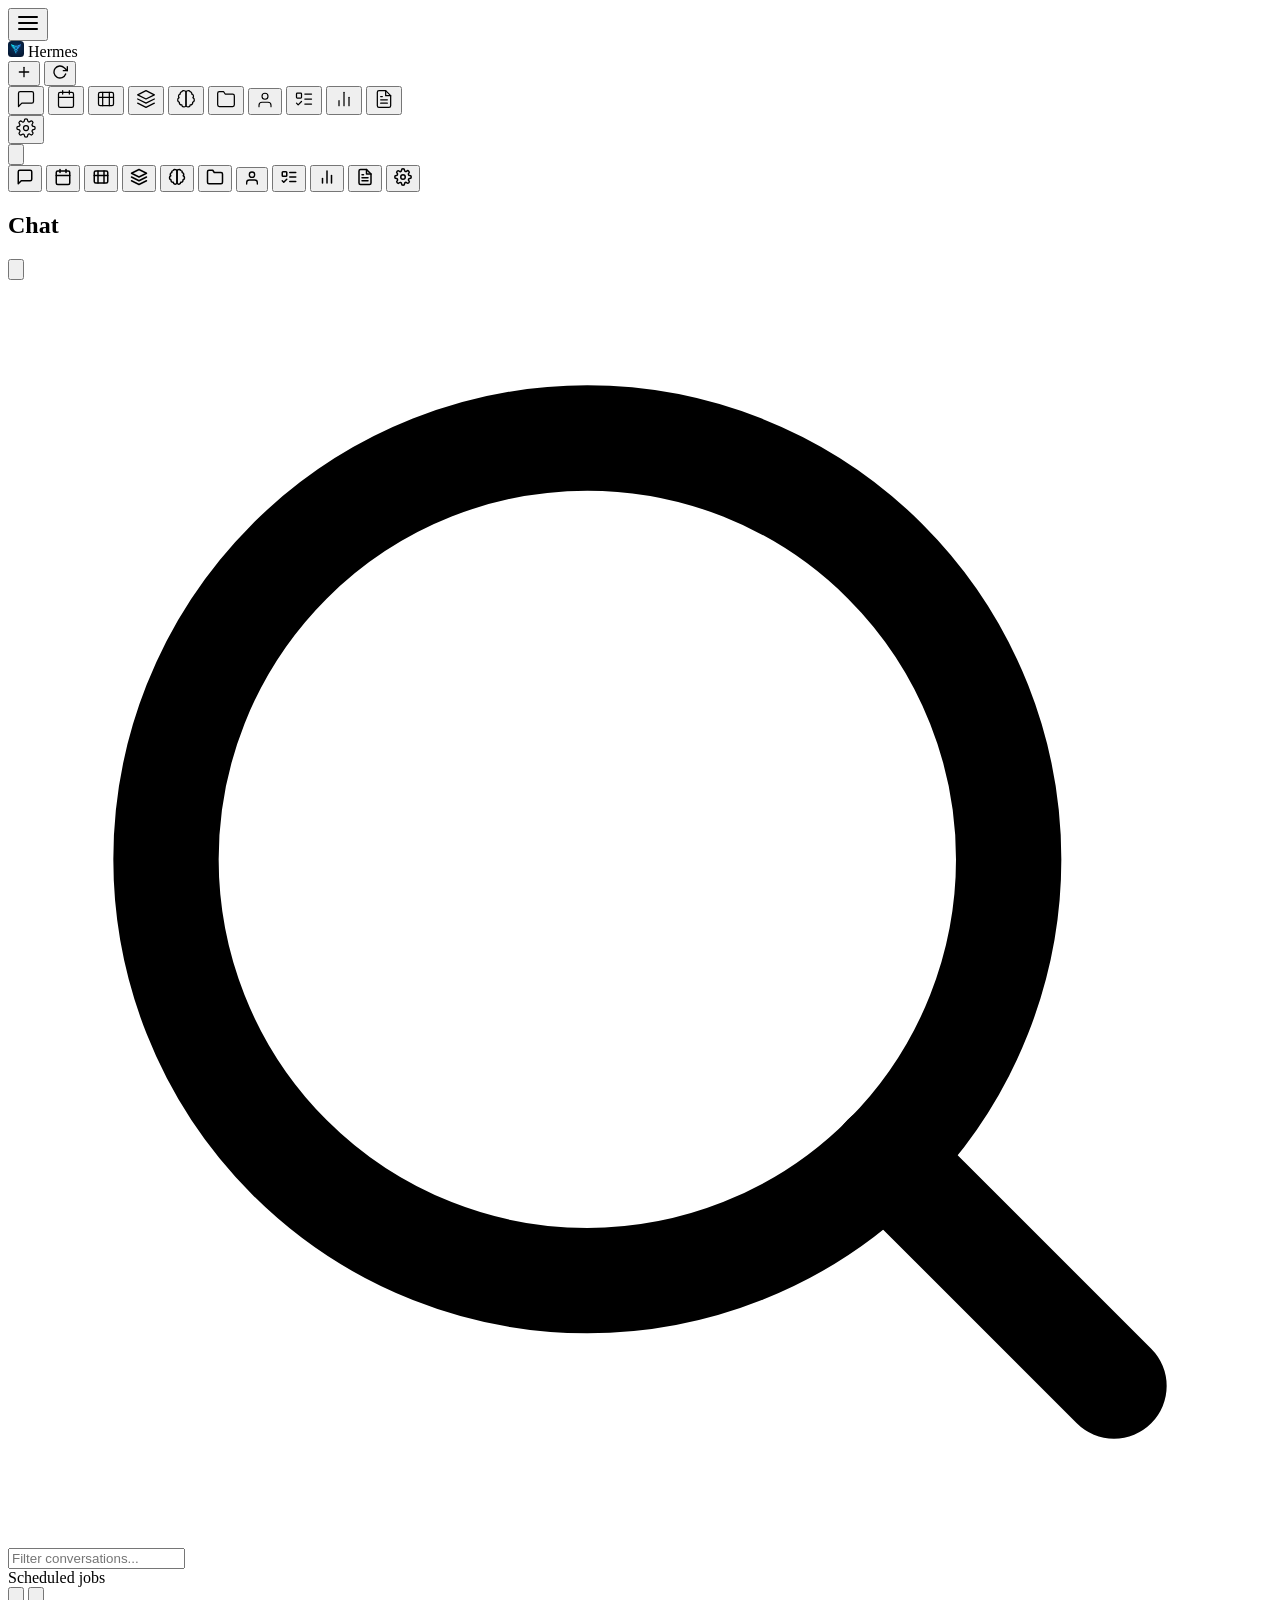
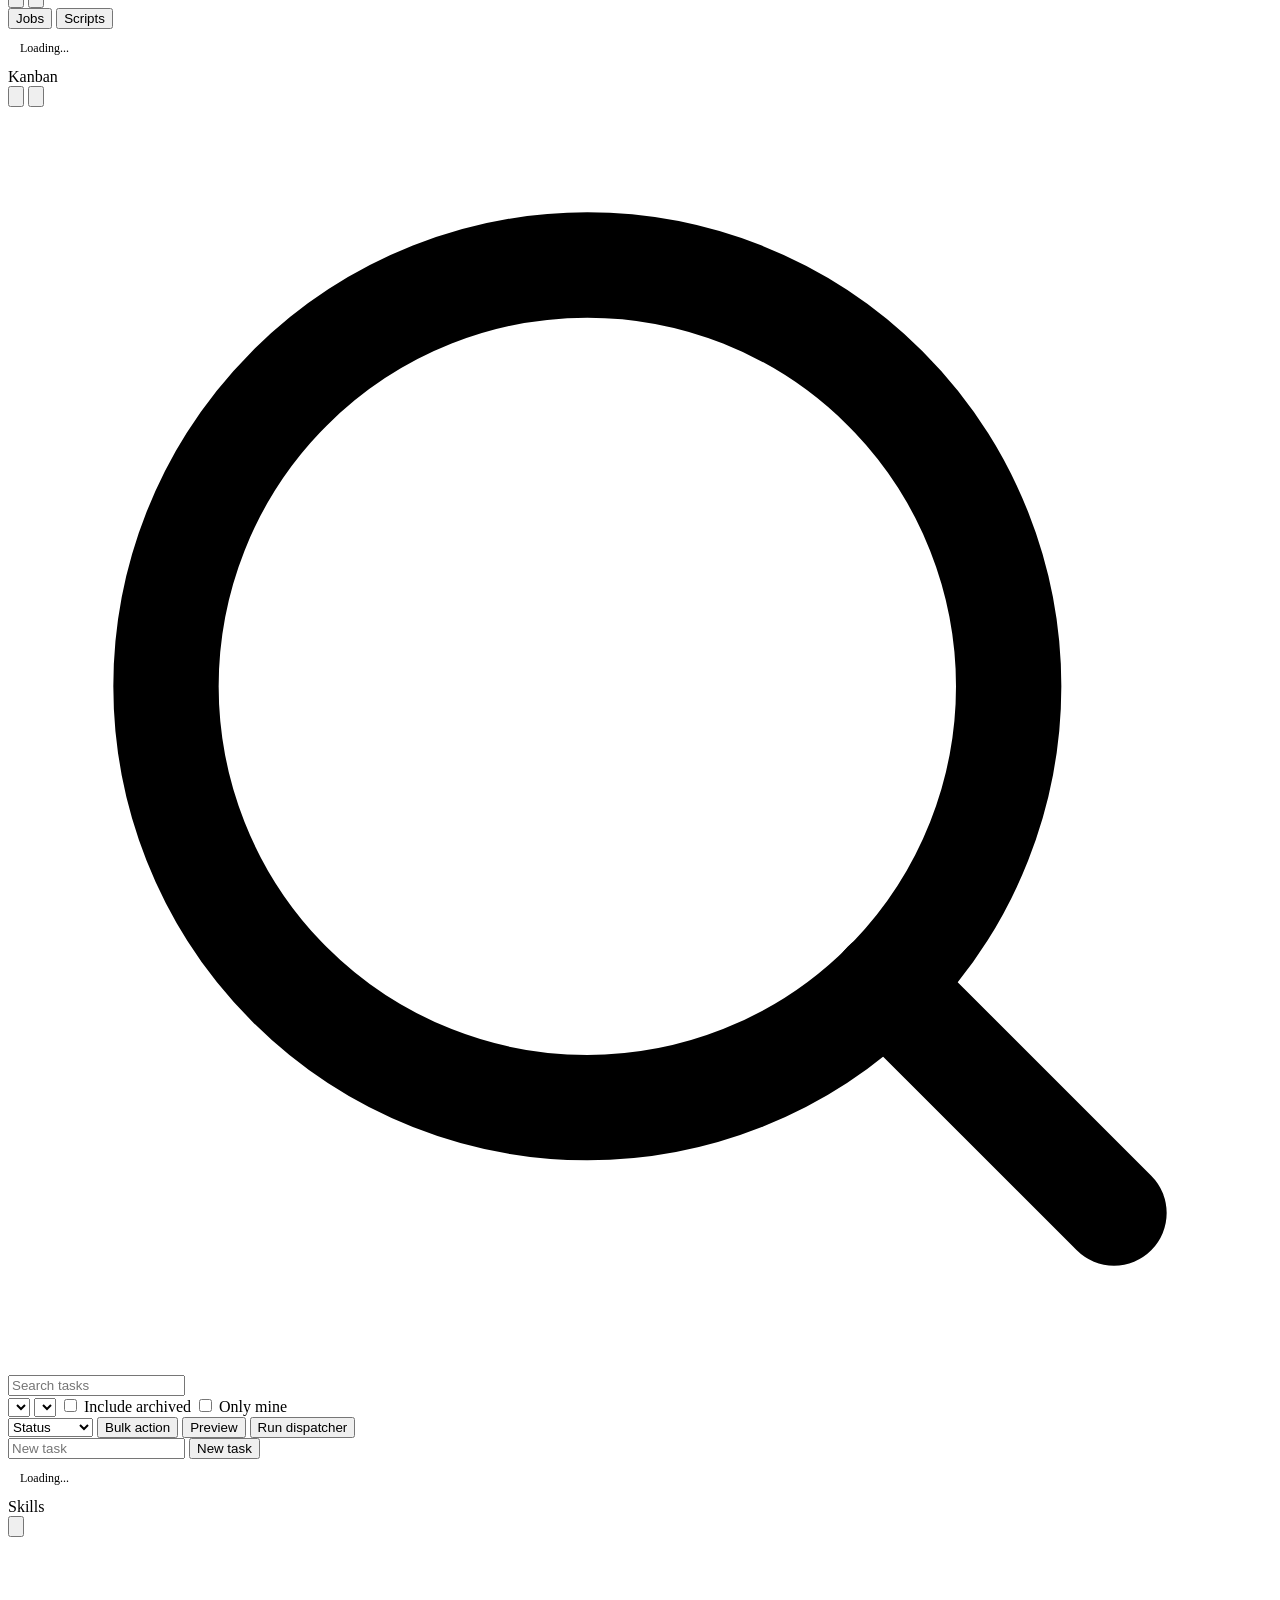
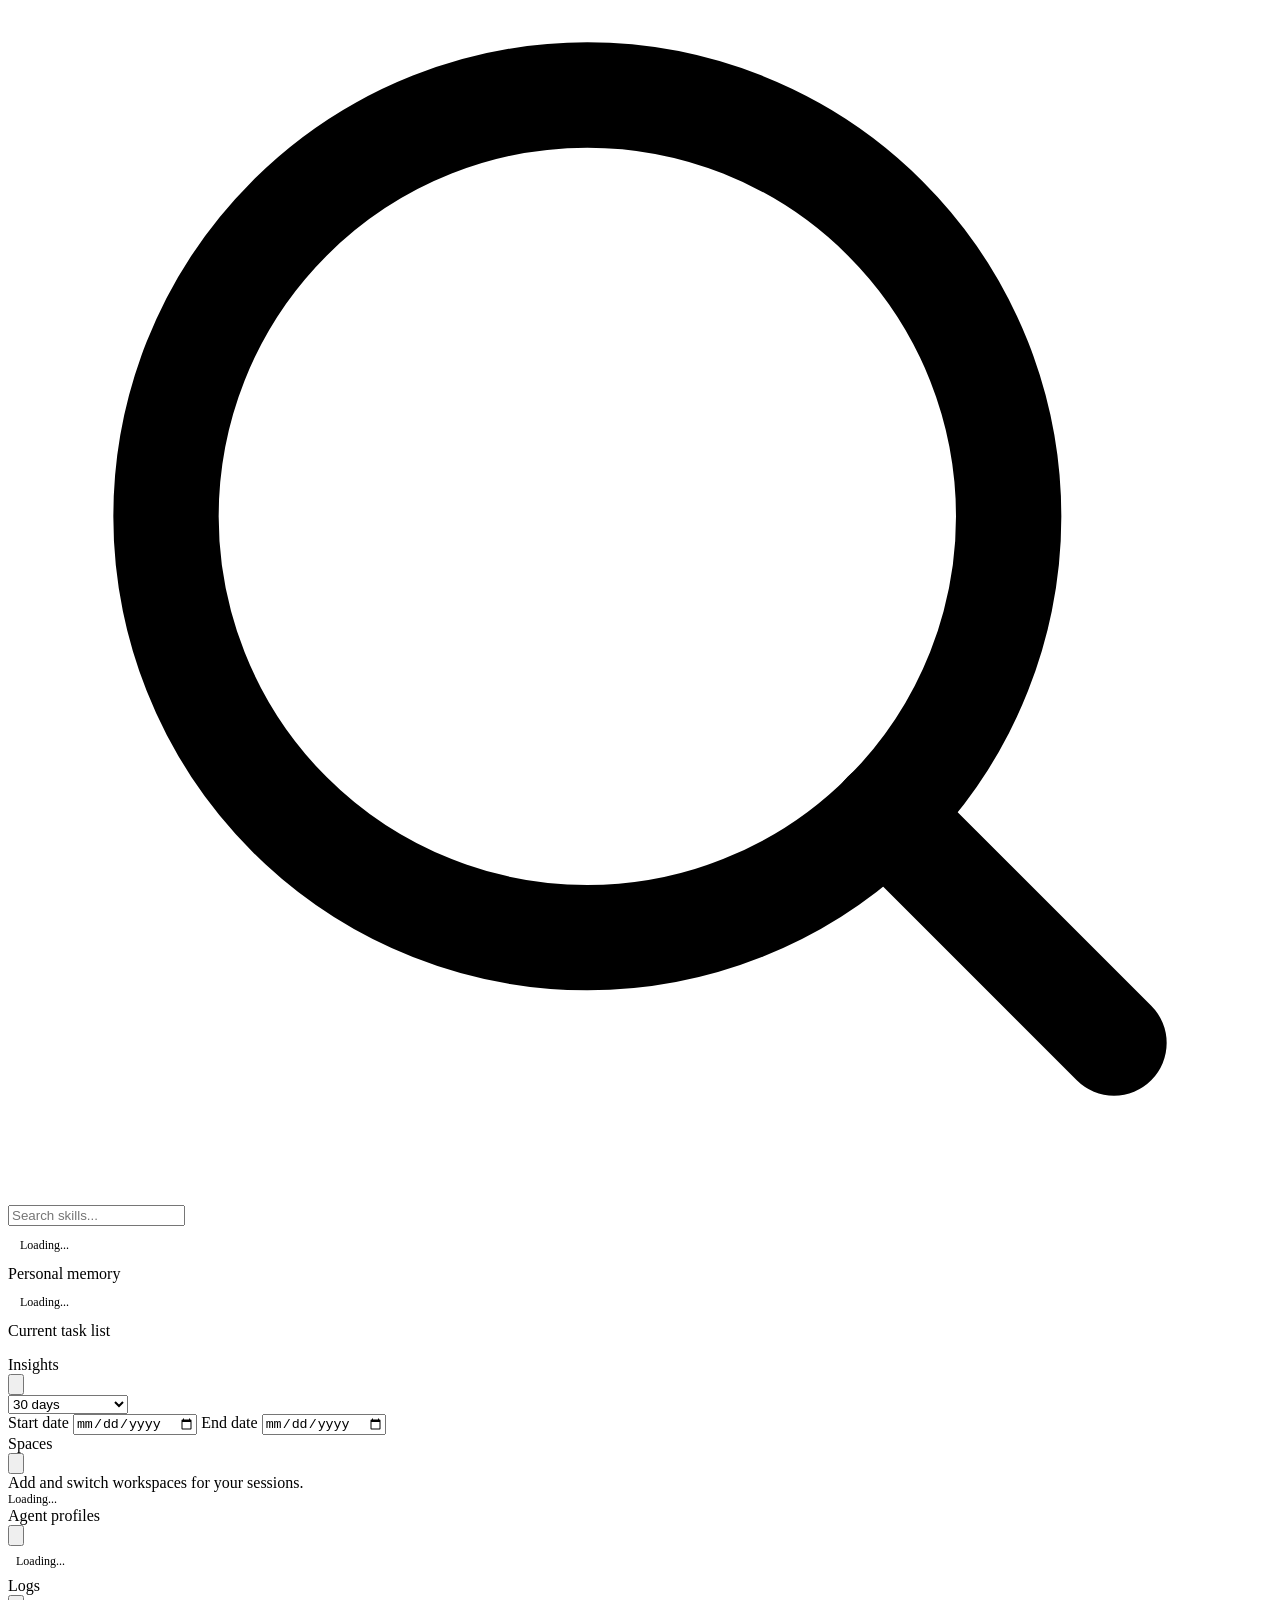
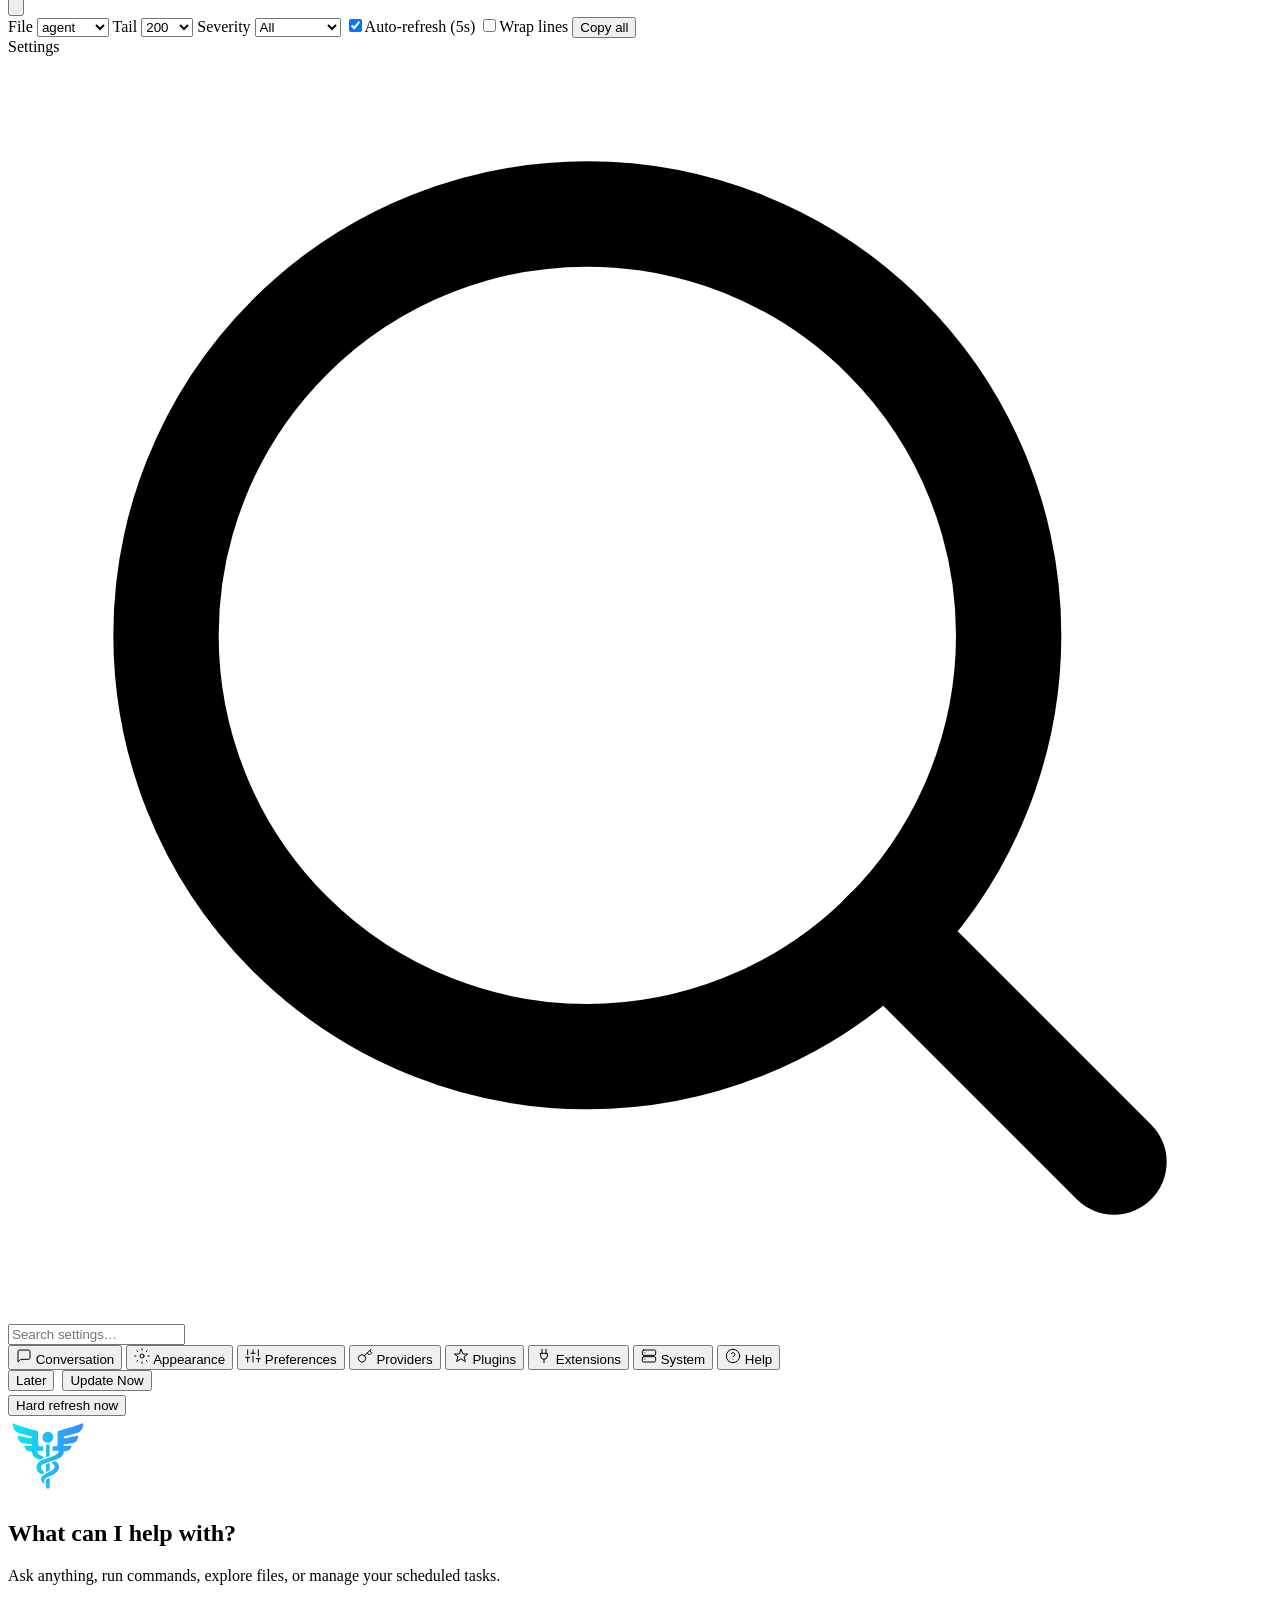
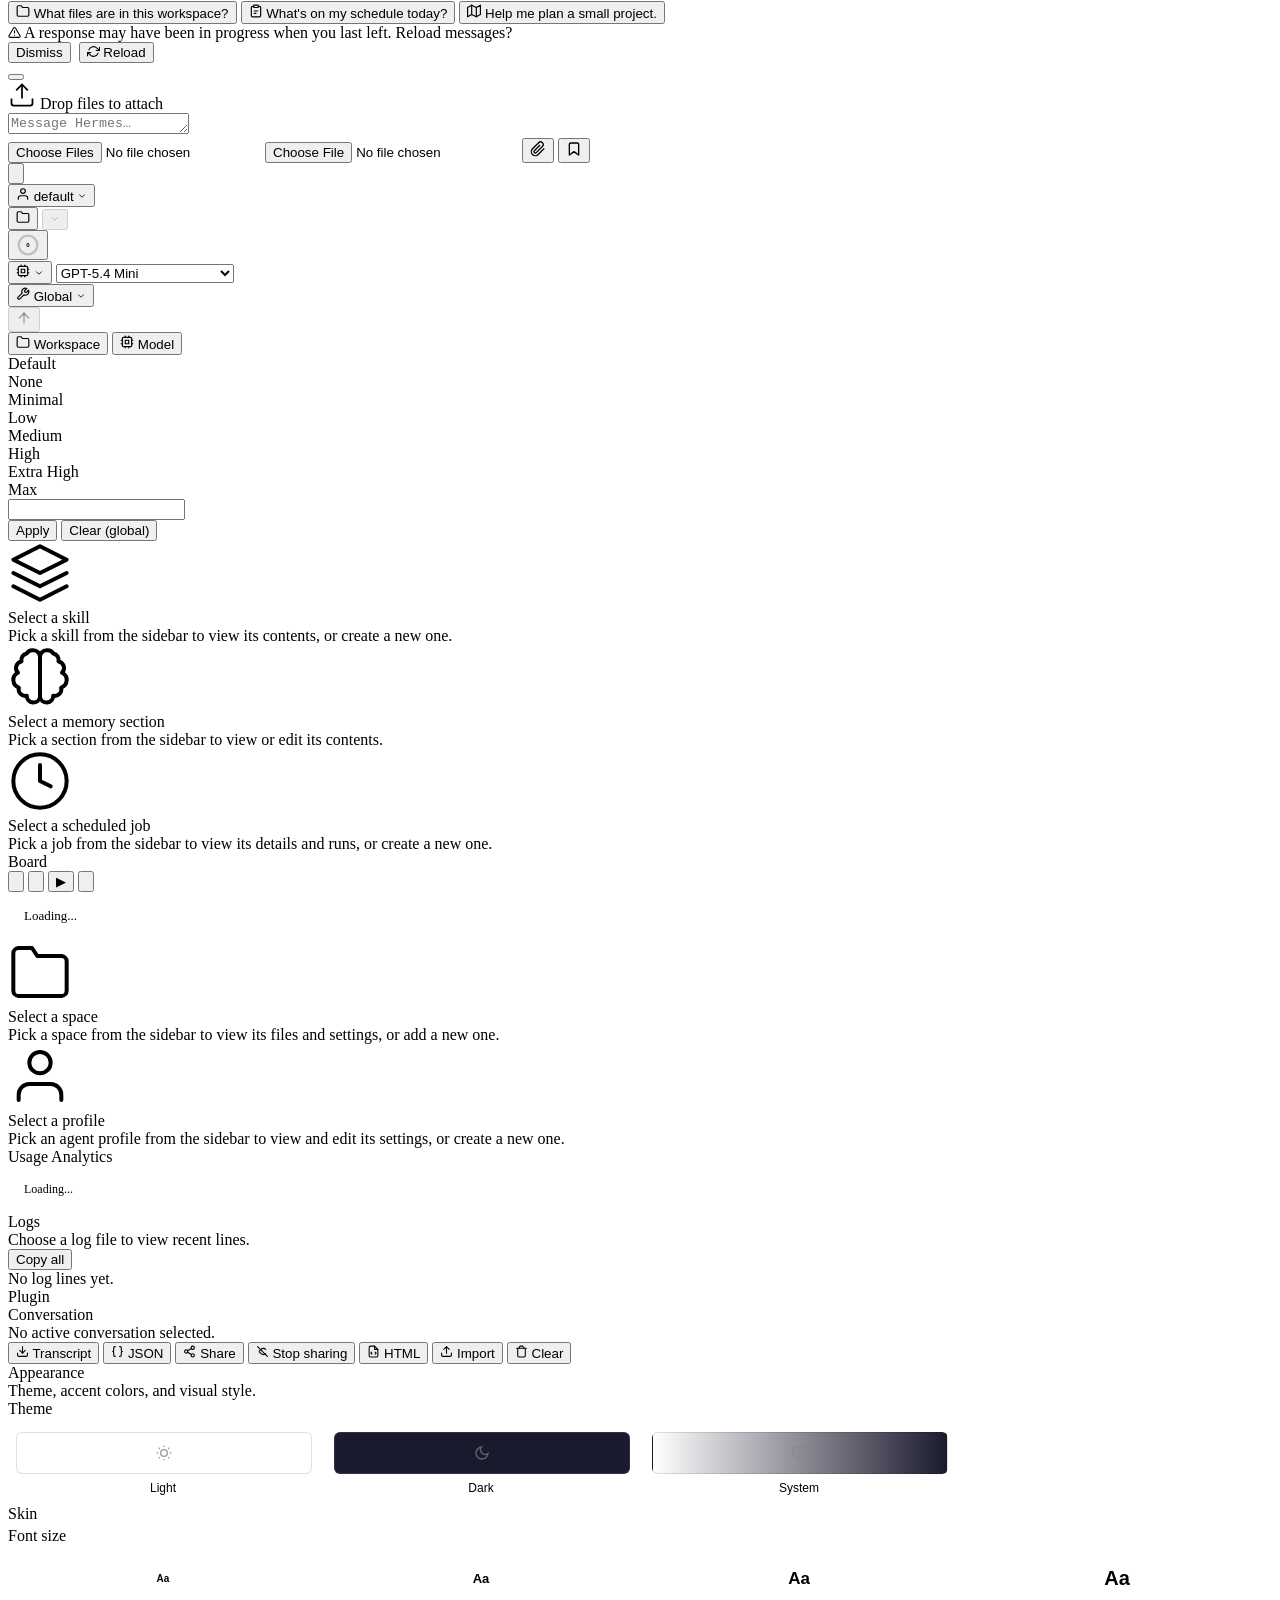
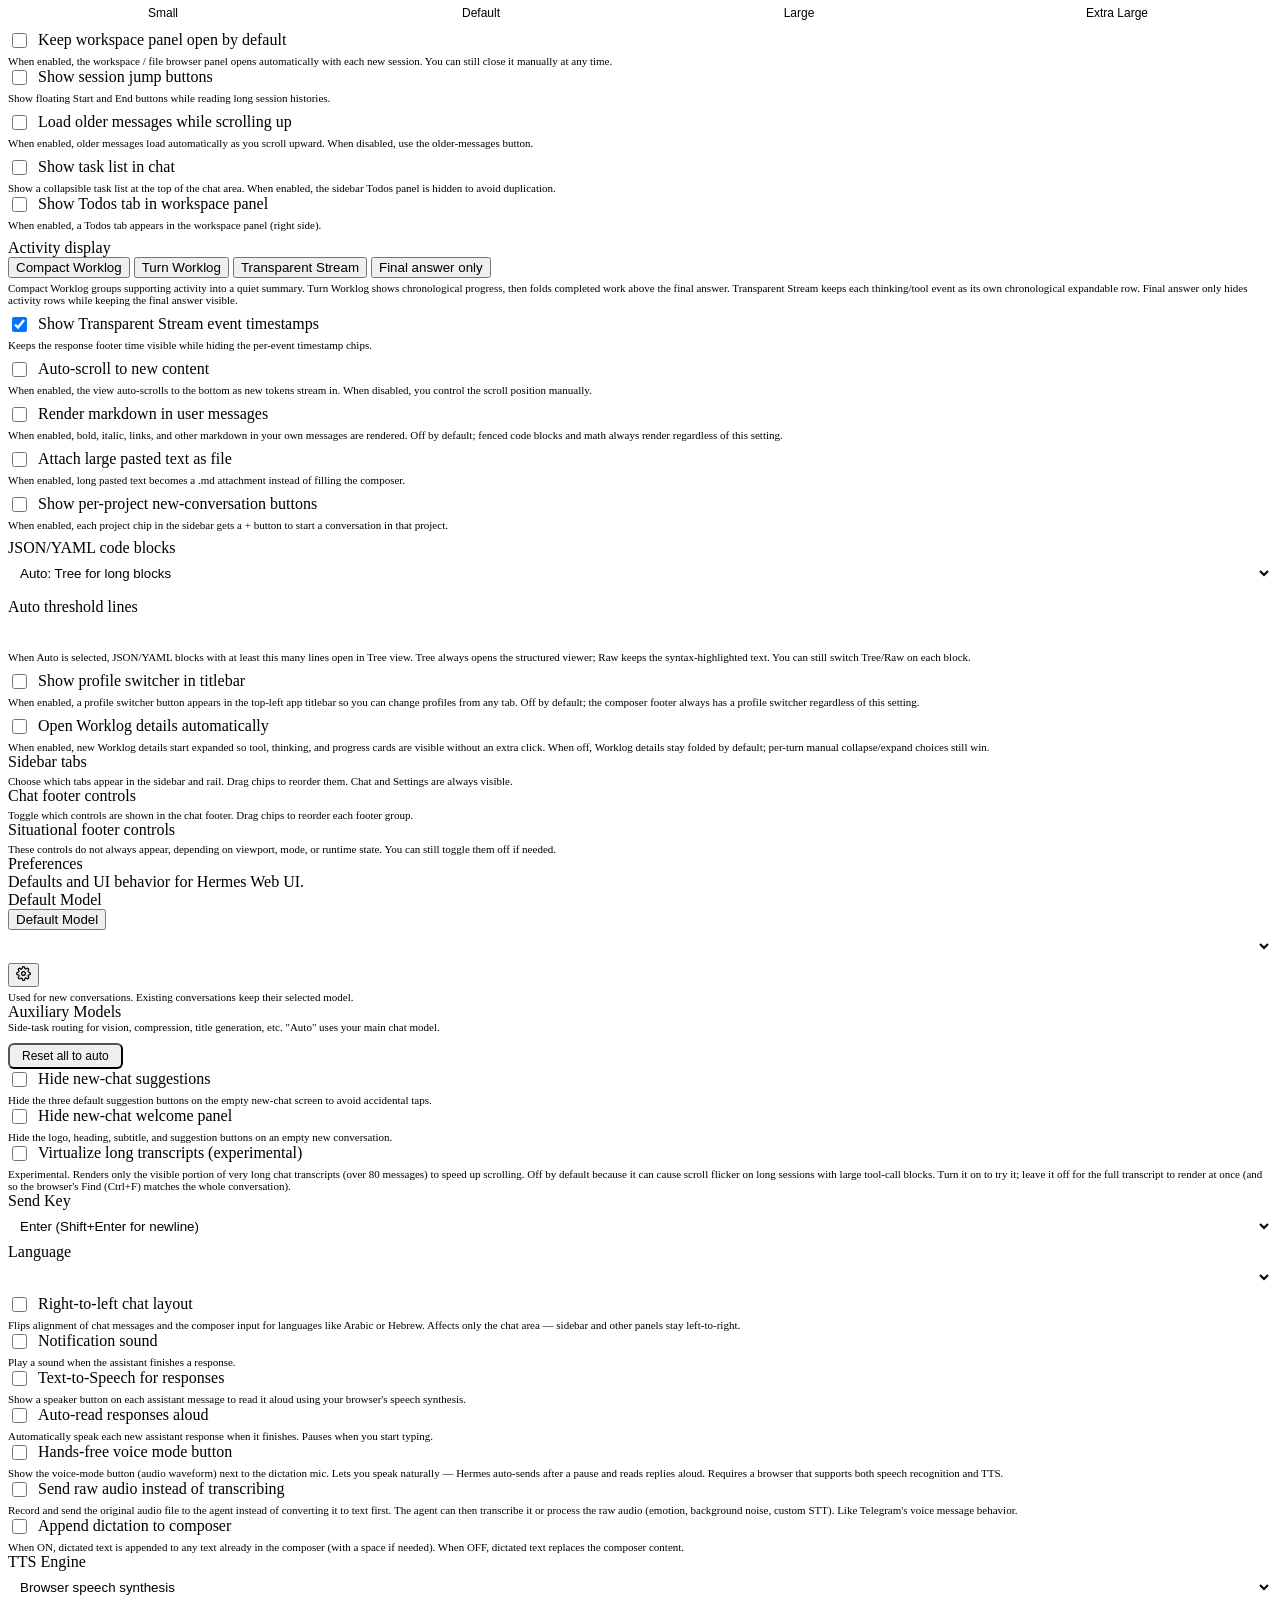
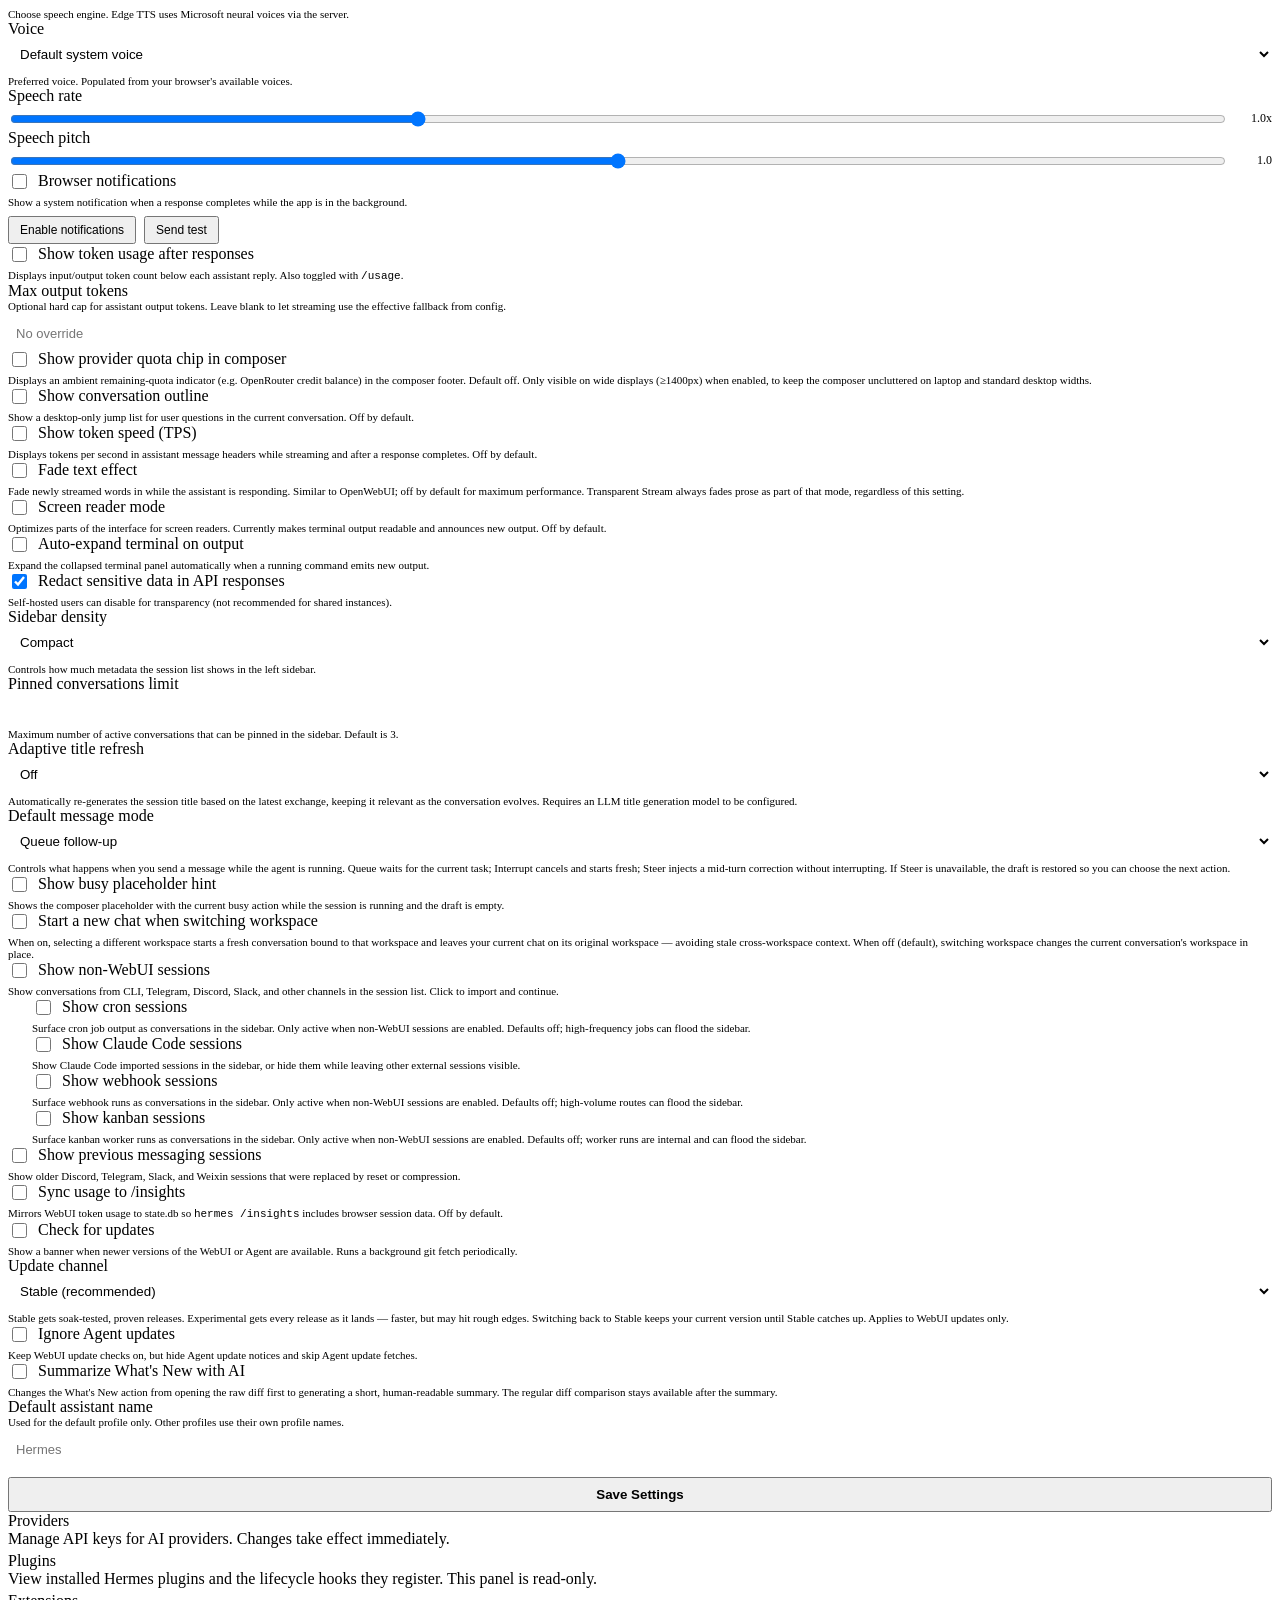
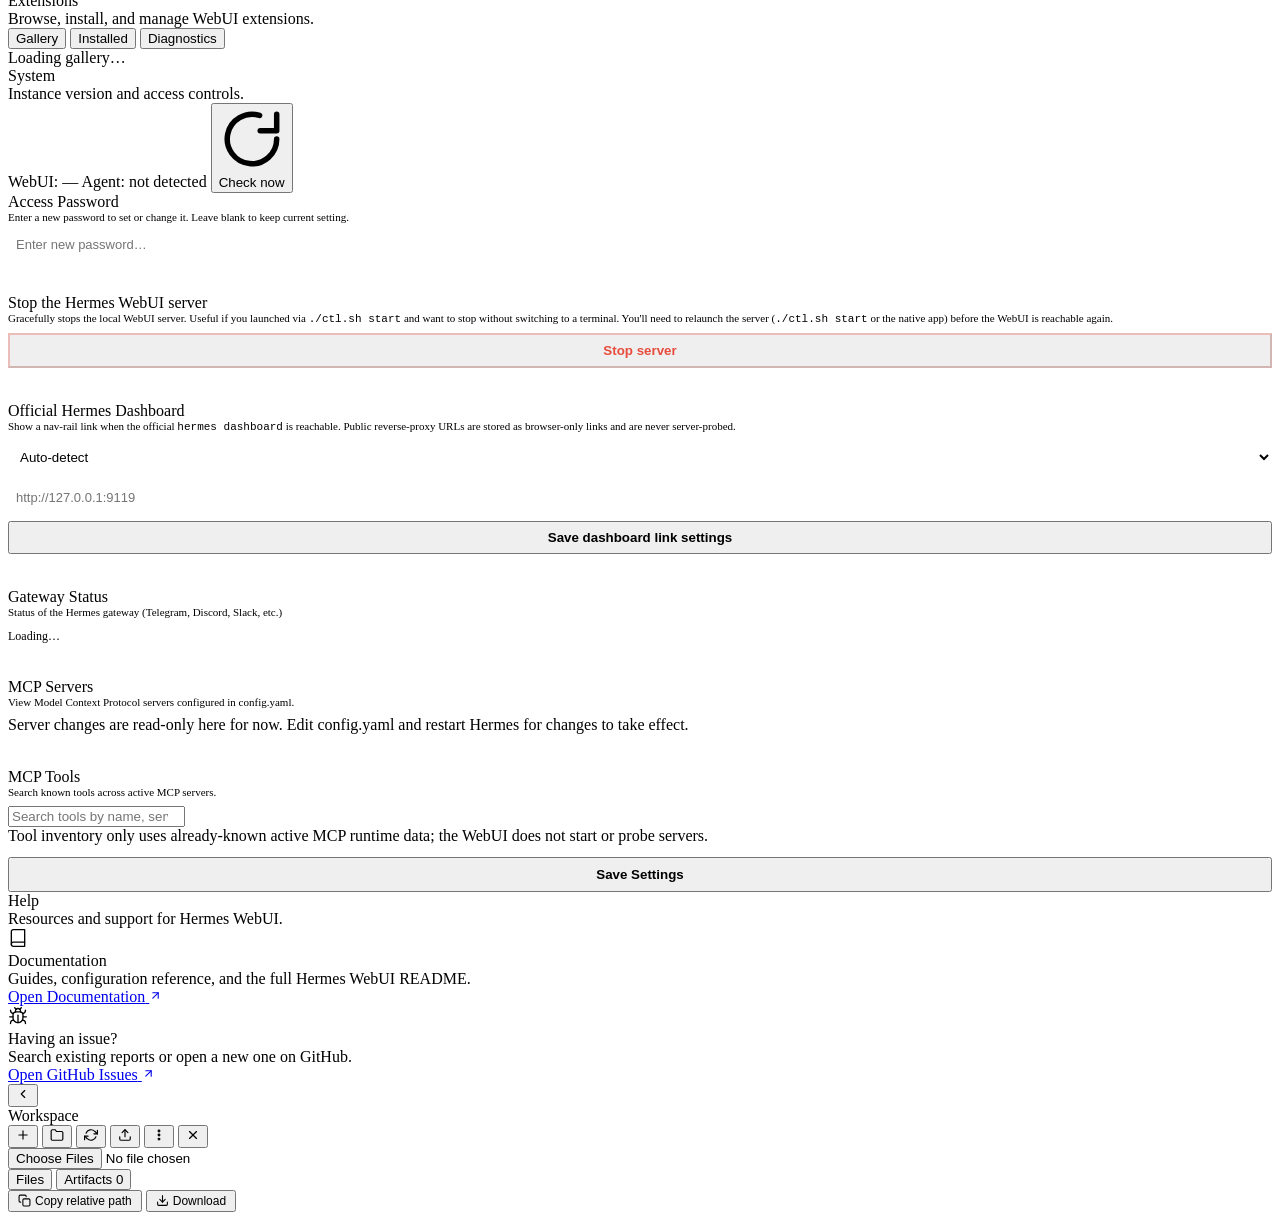
==== commit f673da81: "Merge remote-tracking branch 'upstream/master' into sync/r18-production # Conflicts: #	api/gateway_c" ====
--- a/static/index.html
+++ b/static/index.html
@@ -24,6 +24,7 @@
 <link rel="apple-touch-icon" sizes="512x512" href="static/apple-touch-icon.png">
 <script>(function(){try{var _hadAppearance=localStorage.getItem('hermes-theme')!==null||localStorage.getItem('hermes-skin')!==null;var themes={light:1,dark:1,system:1},skins={codex:1,terracotta:1,default:1,ares:1,mono:1,graphite:1,github:1,slate:1,poseidon:1,sisyphus:1,charizard:1,sienna:1,catppuccin:1,hepburn:1,nous:1,'geist-contrast':1,neon:1,'neon-soft':1,'neon-paint':1,zeus:1,'verdigris':1},legacy={slate:['dark','slate'],solarized:['dark','poseidon'],monokai:['dark','sisyphus'],nord:['dark','slate'],oled:['dark','default']},t=(localStorage.getItem('hermes-theme')||'dark').toLowerCase(),s=(localStorage.getItem('hermes-skin')||'').toLowerCase(),m=legacy[t],theme=m?m[0]:(themes[t]?t:'dark');var pendingExt=s&&s!=='default'&&!skins[s]&&!legacy[s];var skin=skins[s]?s:(pendingExt?s:(m?m[1]:'default'));if(_hadAppearance){localStorage.setItem('hermes-theme',theme);localStorage.setItem('hermes-skin',skin);}if(theme==='system')theme=window.matchMedia('(prefers-color-scheme:dark)').matches?'dark':'light';if(theme==='dark')document.documentElement.classList.add('dark');if(skin!=='default')document.documentElement.dataset.skin=skin;}catch(e){document.documentElement.classList.add('dark');}})()</script>
 <script>(function(){try{var fs=localStorage.getItem('hermes-font-size');if(fs&&fs!=='default')document.documentElement.dataset.fontSize=fs;}catch(e){}})()</script>
+<script>(function(){try{var w=localStorage.getItem('hermes-content-width');if(w&&w!=='default'&&(w==='wide'||w==='full'))document.documentElement.dataset.contentWidth=w;}catch(e){}})()</script>
 <!-- theme-color: surfaces the active app chrome color to native status bars (Safari status bar, PWA, native WKWebView wrappers). Updated dynamically by boot.js when theme/skin changes. The light/dark default values match style.css :root --sidebar / :root.dark --sidebar. -->
 <meta name="theme-color" content="#FAF7F0" media="(prefers-color-scheme: light)">
 <meta name="theme-color" content="#141425" media="(prefers-color-scheme: dark)">
@@ -685,8 +686,33 @@
                 <path d="M18 5v14"/>
                 <path d="M22 10v4"/>
               </svg>
-            </button>
-            <div class="composer-divider" aria-hidden="true"></div>
+              </button>
+              <div class="composer-content-width-wrap" id="composerContentWidthWrap">
+              <button class="icon-btn composer-content-width-btn has-tooltip" id="composerContentWidthBtn" type="button" data-tooltip="Message width: Default" aria-label="Message width: Default" aria-haspopup="listbox" aria-expanded="false" aria-controls="composerContentWidthPopup">
+              <svg class="content-width-icon" viewBox="0 0 24 24" aria-hidden="true">
+                <line class="content-width-icon-line" x1="3" y1="6" x2="21" y2="6"></line>
+                <line class="content-width-icon-line" x1="3" y1="12" x2="21" y2="12"></line>
+                <line class="content-width-icon-line" x1="3" y1="18" x2="21" y2="18"></line>
+                <line class="content-width-icon-boundary" x1="3" y1="4" x2="3" y2="20"></line>
+                <line class="content-width-icon-boundary" x1="21" y1="4" x2="21" y2="20"></line>
+              </svg>
+              </button>
+              <div class="composer-content-width-popup" id="composerContentWidthPopup" role="listbox" aria-label="Message width" hidden>
+              <button type="button" role="option" data-content-width-value="default" aria-label="Default message width" aria-selected="false">
+                <svg class="content-width-icon" viewBox="0 0 24 24" aria-hidden="true"><line class="content-width-icon-line" x1="3" y1="6" x2="21" y2="6"></line><line class="content-width-icon-line" x1="3" y1="12" x2="21" y2="12"></line><line class="content-width-icon-line" x1="3" y1="18" x2="21" y2="18"></line><line class="content-width-icon-boundary" x1="3" y1="4" x2="3" y2="20"></line><line class="content-width-icon-boundary" x1="21" y1="4" x2="21" y2="20"></line></svg>
+                <span>Default</span>
+              </button>
+              <button type="button" role="option" data-content-width-value="wide" aria-label="Wide message width" aria-selected="false">
+                <svg class="content-width-icon" viewBox="0 0 24 24" aria-hidden="true"><line class="content-width-icon-line" x1="3" y1="6" x2="21" y2="6"></line><line class="content-width-icon-line" x1="3" y1="12" x2="21" y2="12"></line><line class="content-width-icon-line" x1="3" y1="18" x2="21" y2="18"></line><line class="content-width-icon-boundary" x1="3" y1="4" x2="3" y2="20"></line><line class="content-width-icon-boundary" x1="21" y1="4" x2="21" y2="20"></line></svg>
+                <span>Wide</span>
+              </button>
+              <button type="button" role="option" data-content-width-value="full" aria-label="Full message width" aria-selected="false">
+                <svg class="content-width-icon" viewBox="0 0 24 24" aria-hidden="true"><line class="content-width-icon-line" x1="3" y1="6" x2="21" y2="6"></line><line class="content-width-icon-line" x1="3" y1="12" x2="21" y2="12"></line><line class="content-width-icon-line" x1="3" y1="18" x2="21" y2="18"></line><line class="content-width-icon-boundary" x1="3" y1="4" x2="3" y2="20"></line><line class="content-width-icon-boundary" x1="21" y1="4" x2="21" y2="20"></line></svg>
+                <span>Full</span>
+              </button>
+              </div>
+              </div>
+              <div class="composer-divider" aria-hidden="true"></div>
             <button class="yolo-pill" id="yoloPill" type="button" onclick="cmdYolo()" style="display:none" title="YOLO mode — click to disable" data-i18n-title="yolo_pill_title_active">
               <span class="yolo-pill-icon" aria-hidden="true">⚡</span>
               <span class="yolo-pill-label" data-i18n="yolo_pill_label">YOLO</span>
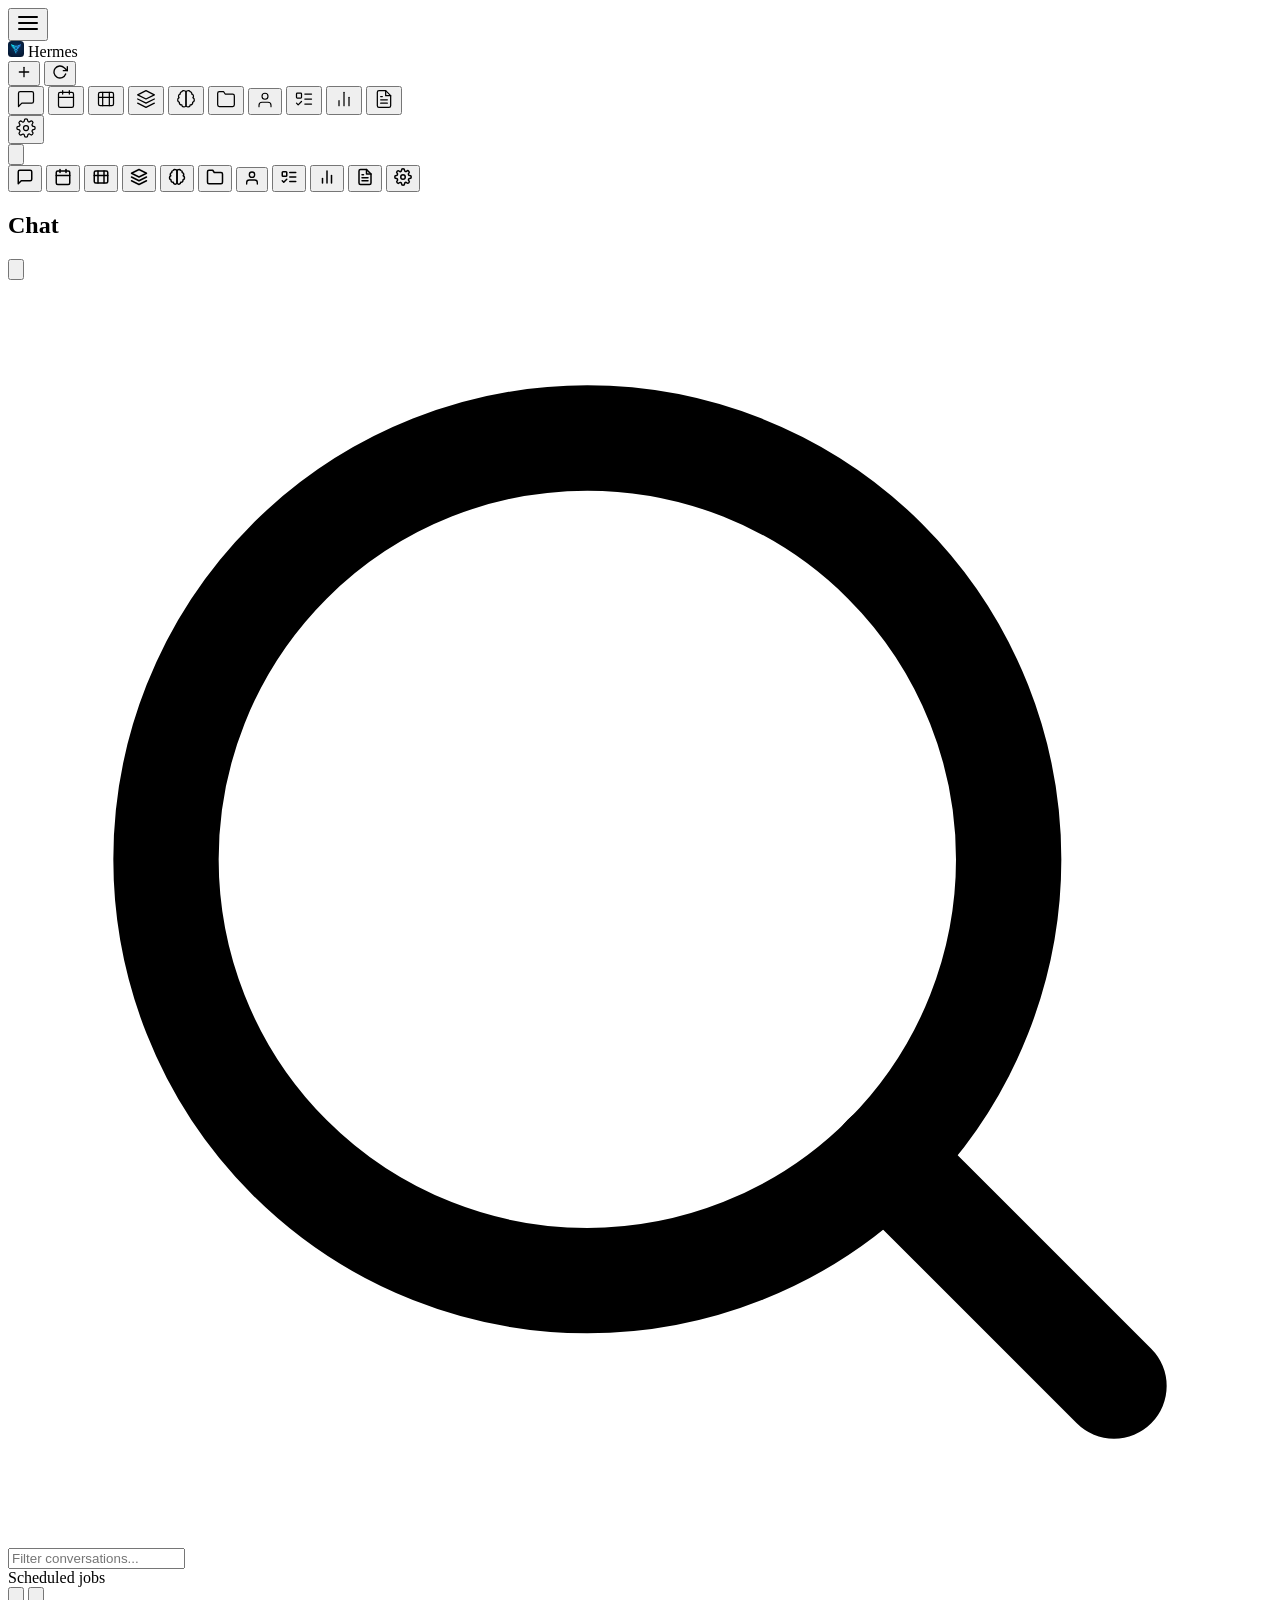
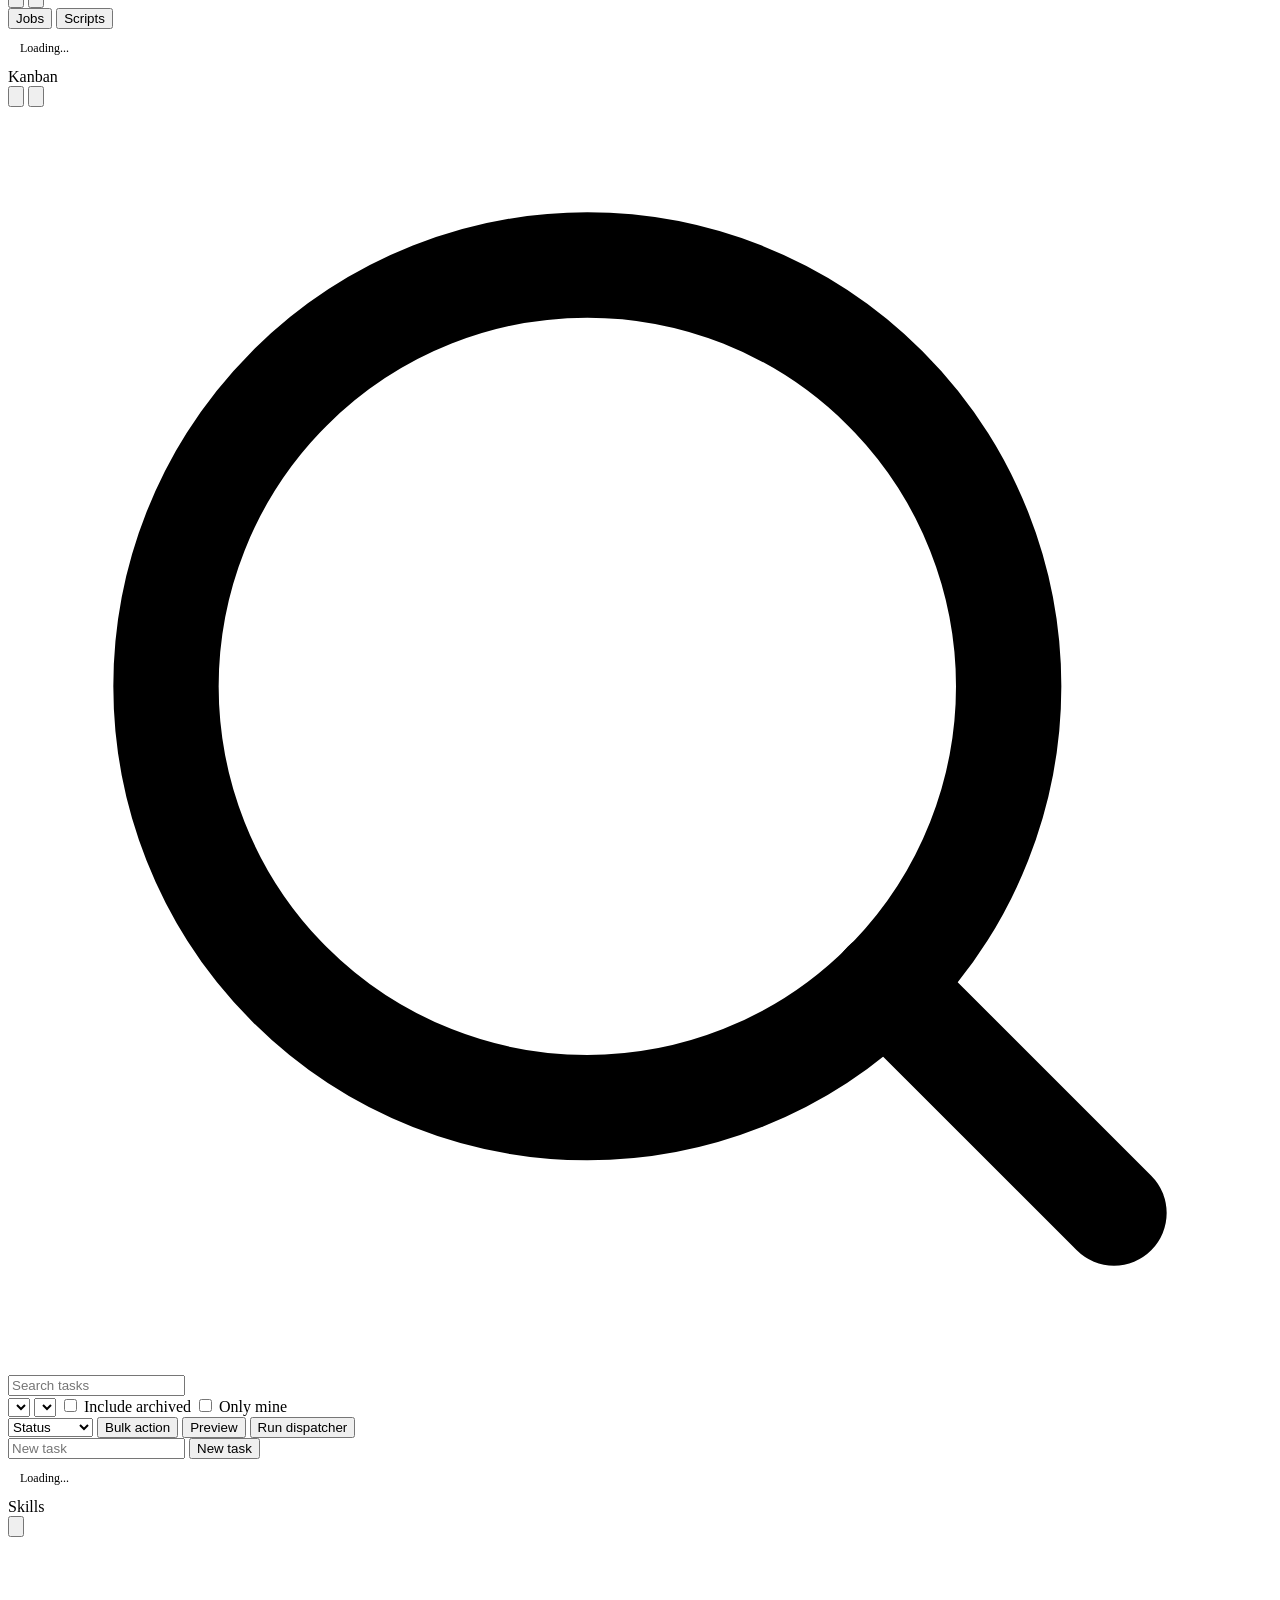
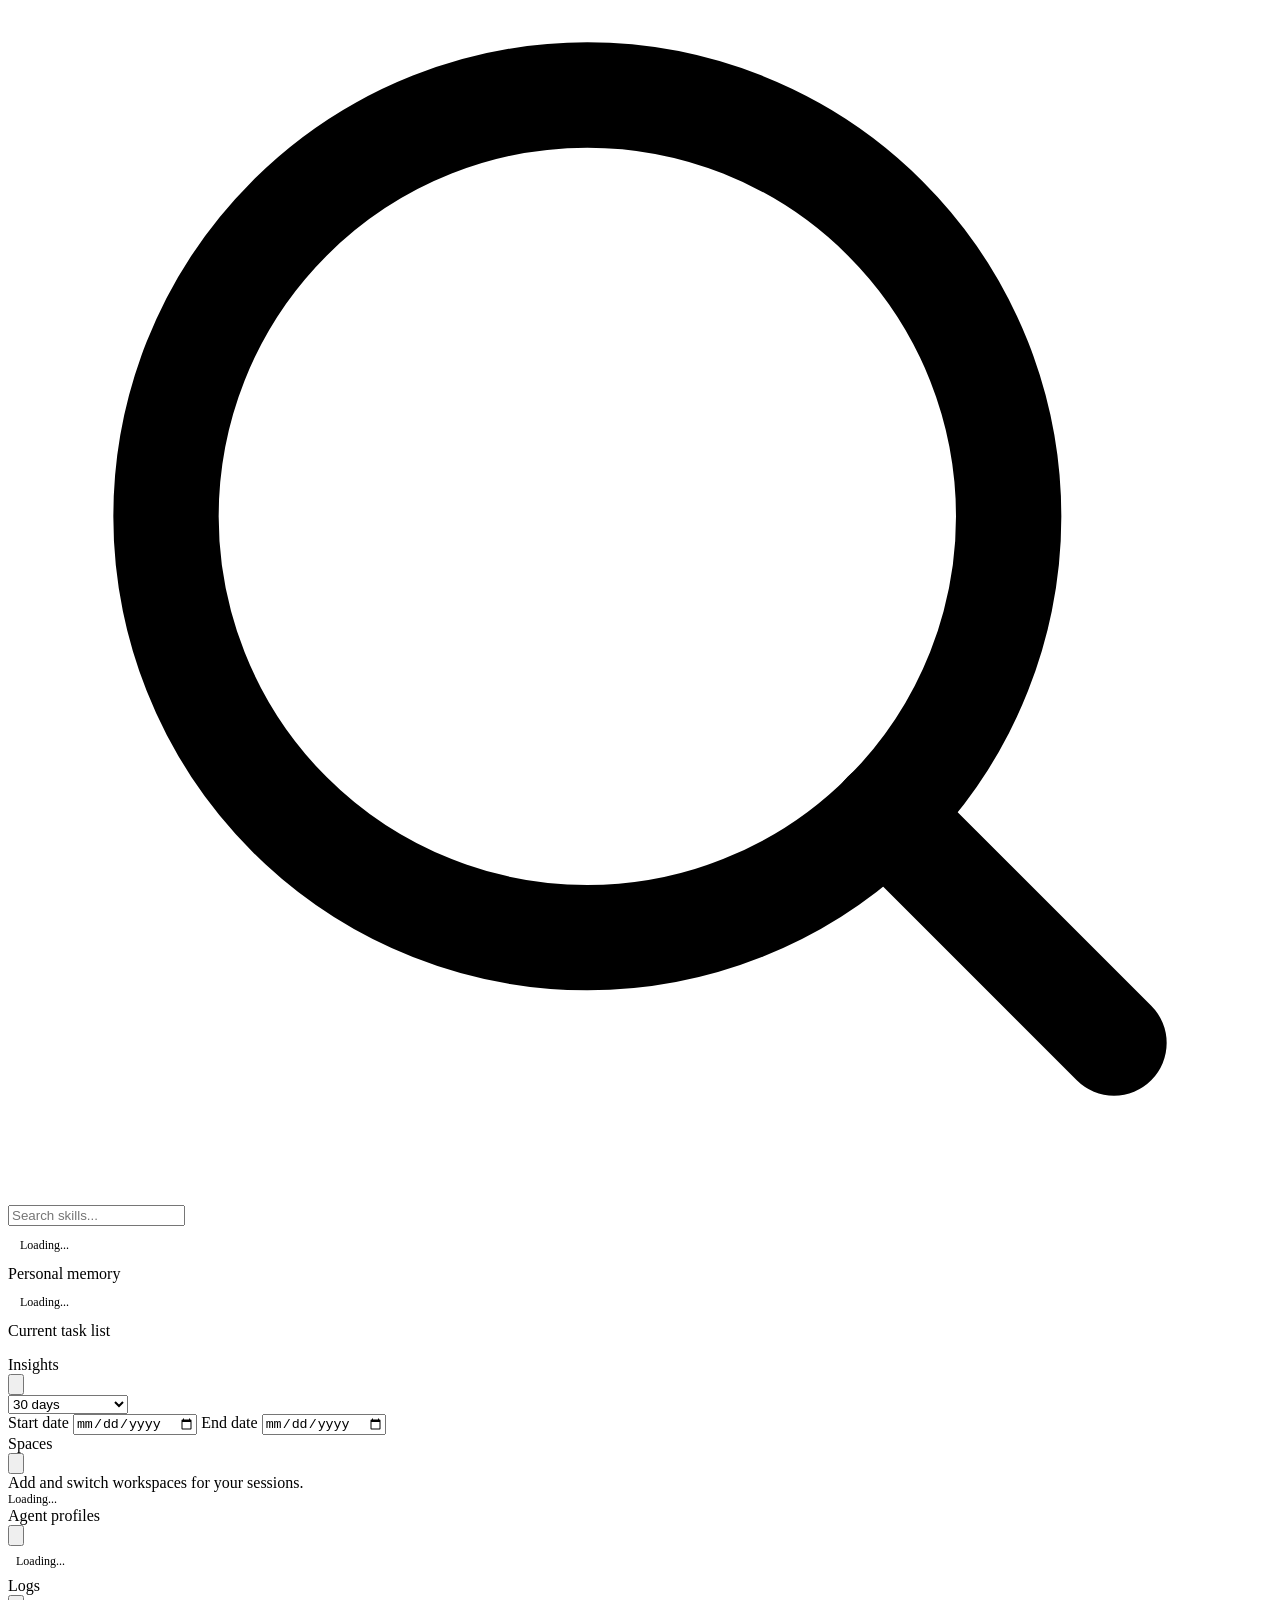
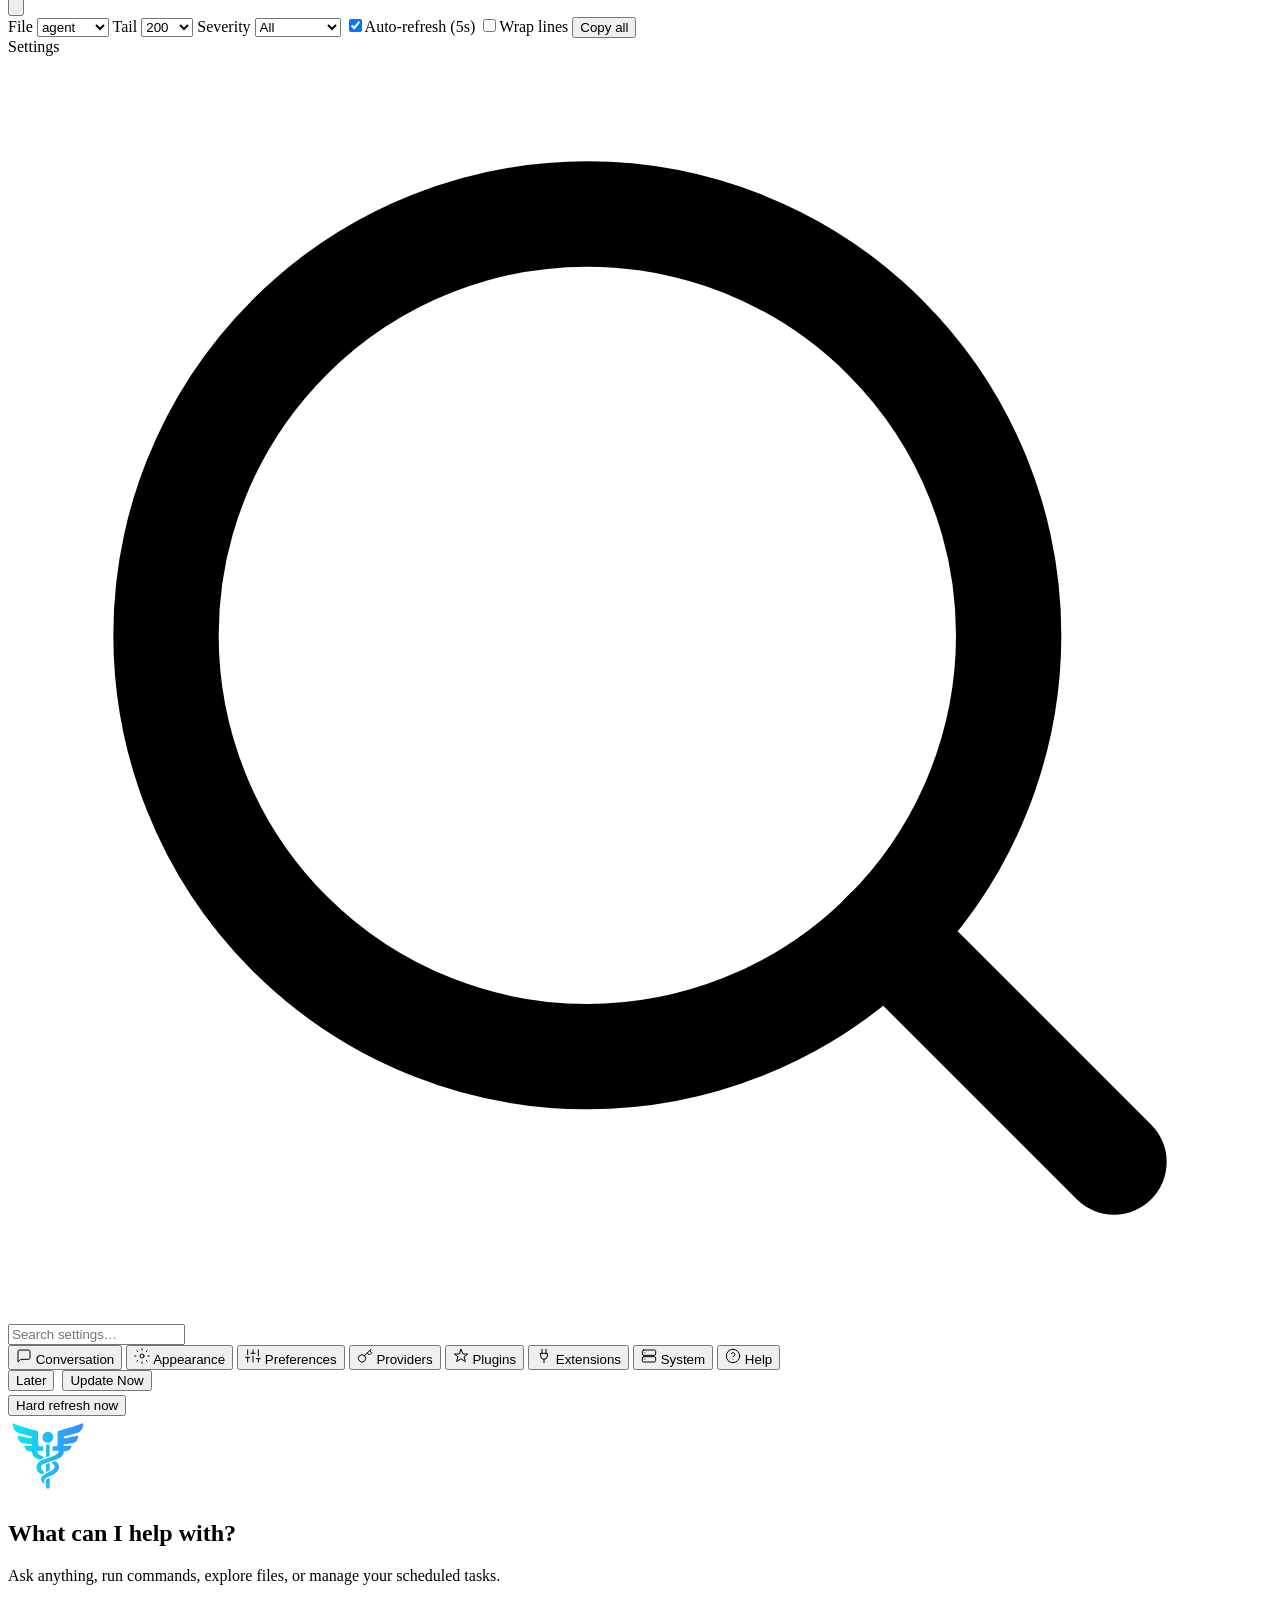
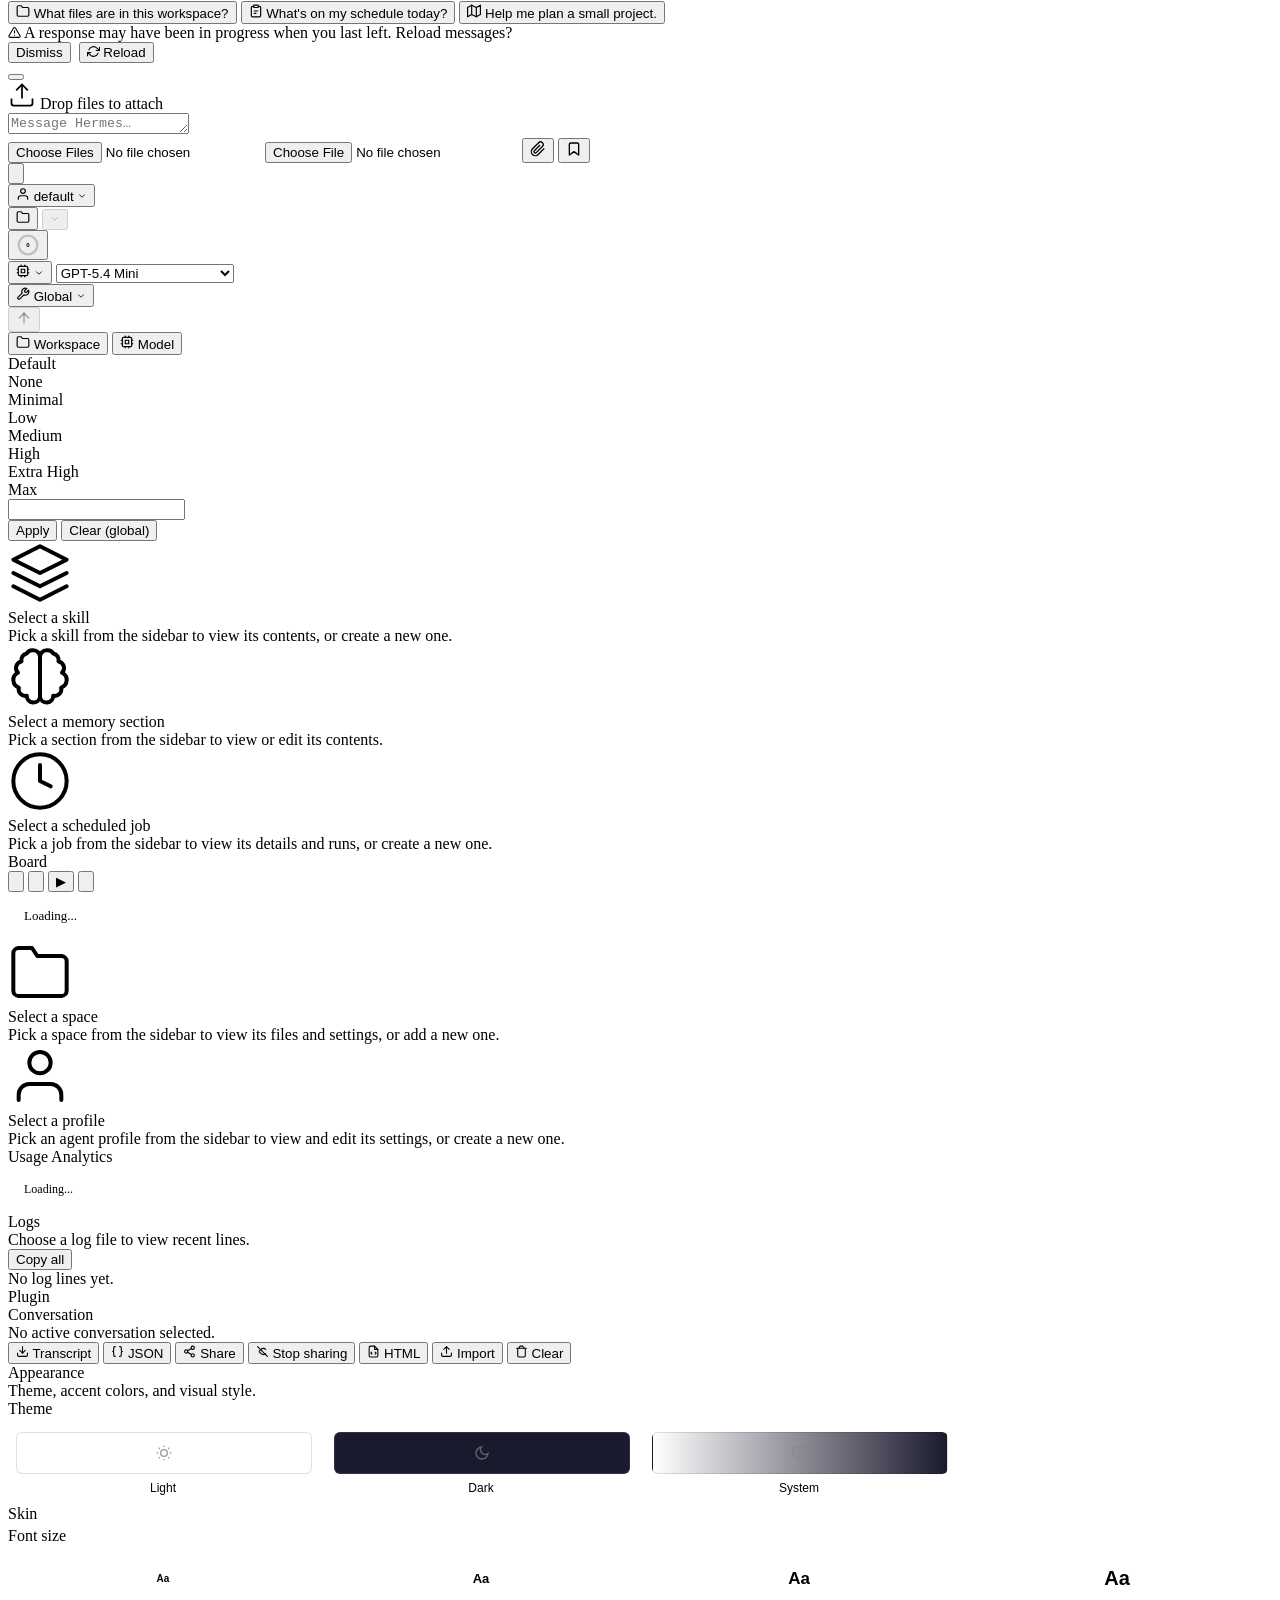
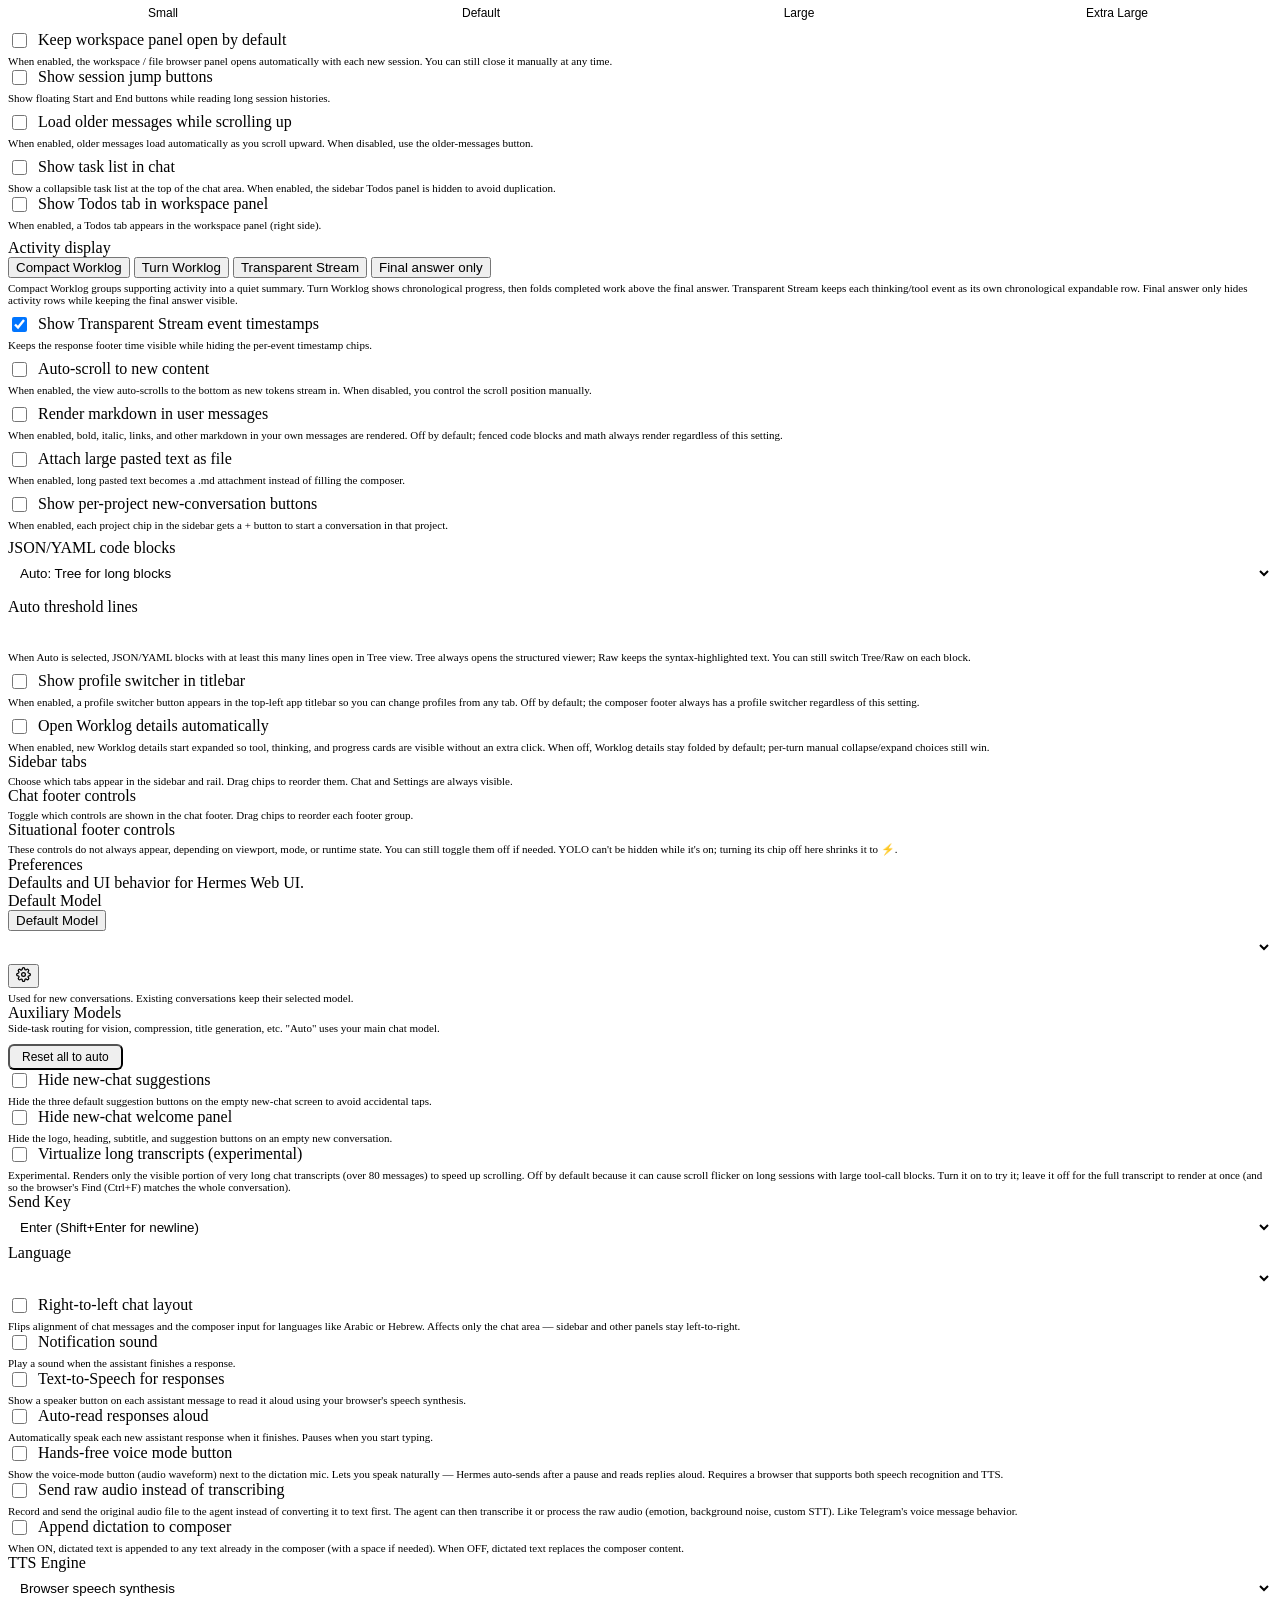
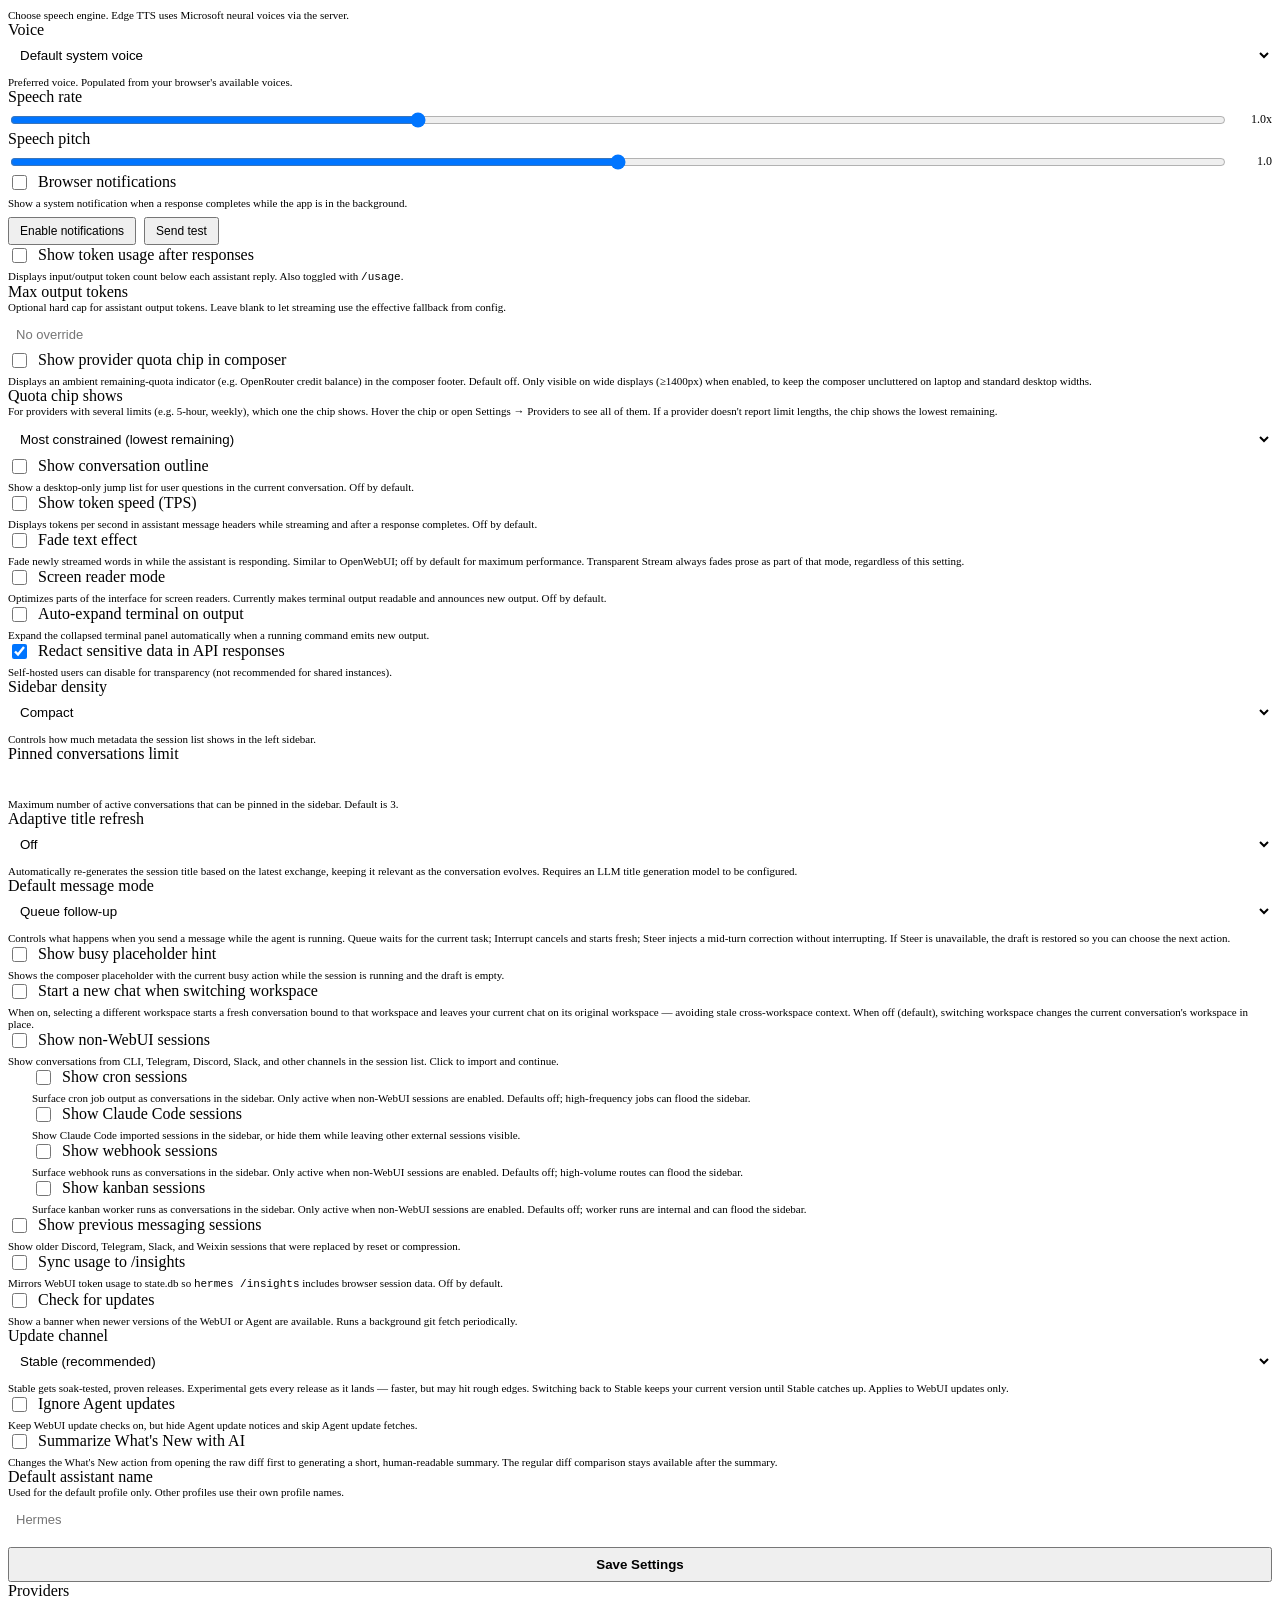
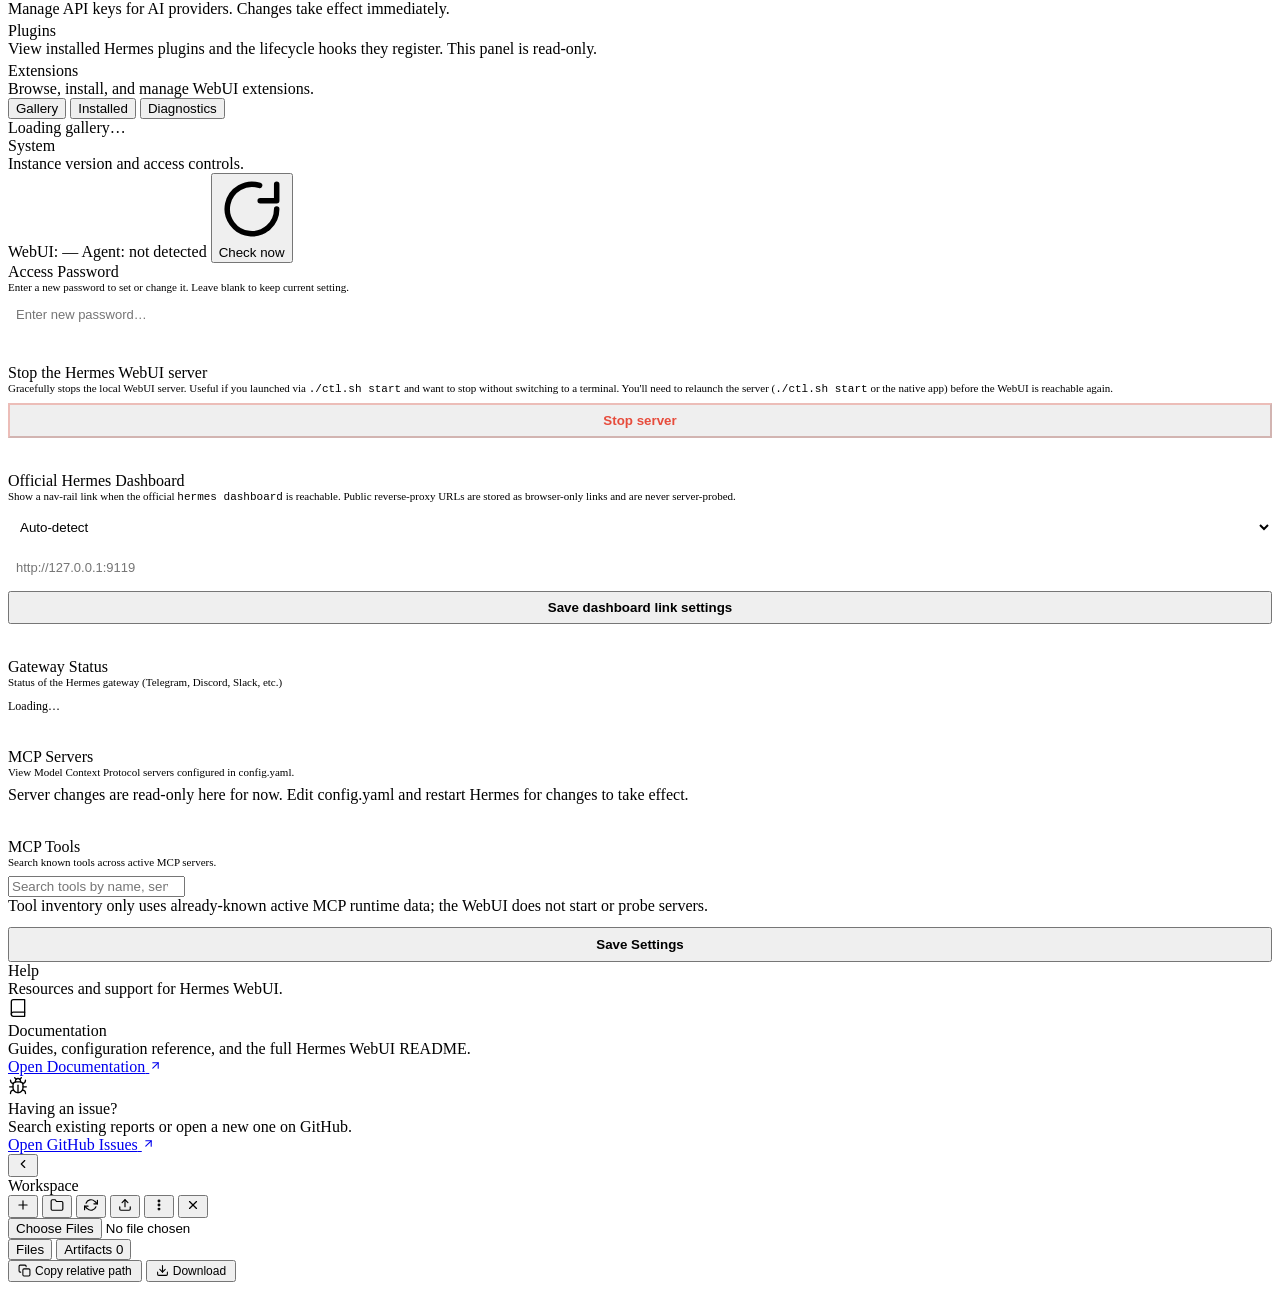
==== commit 4f356be8: "Merge upstream 457d54db1ca8 into fork WebUI Preserve the fork session-settlement, live-voice, loaded" ====
--- a/static/index.html
+++ b/static/index.html
@@ -249,7 +249,7 @@
         <label class="kanban-check"><input id="kanbanOnlyMine" type="checkbox" onchange="loadKanban(true)"> <span data-i18n="kanban_only_mine">Only mine</span></label>
         <div id="kanbanStats" class="kanban-stats" aria-live="polite"></div>
         <div id="kanbanBulkBar" class="kanban-bulk-bar">
-          <select id="kanbanBulkStatus" aria-label="Bulk status" data-i18n-aria-label="kanban_bulk_status_aria"><option value="" data-i18n="kanban_status">Status</option><option value="scheduled" data-i18n="kanban_status_scheduled">Scheduled</option><option value="ready" data-i18n="kanban_status_ready">Ready</option><option value="blocked" data-i18n="kanban_status_blocked">Blocked</option><option value="done" data-i18n="kanban_status_done">Done</option><option value="archived" data-i18n="kanban_status_archived">Archived</option></select>
+          <select id="kanbanBulkStatus" aria-label="Bulk status" data-i18n-aria-label="kanban_bulk_status_aria"><option value="" data-i18n="kanban_status">Status</option><option value="scheduled" data-i18n="kanban_status_scheduled">Scheduled</option><option value="ready" data-i18n="kanban_status_ready">Ready</option><option value="blocked" data-i18n="kanban_status_blocked">Blocked</option><option value="review" data-i18n="kanban_status_review">Review</option><option value="done" data-i18n="kanban_status_done">Done</option><option value="archived" data-i18n="kanban_status_archived">Archived</option></select>
           <button class="btn secondary" onclick="bulkUpdateKanban()" data-i18n="kanban_bulk_action">Bulk action</button>
           <button class="btn secondary kanban-nudge-dispatch-btn" onclick="nudgeKanbanDispatcher()" data-i18n="kanban_nudge_dispatcher" title="Dry-run: shows what would be claimed without spawning workers">Preview</button>
           <button class="btn primary kanban-run-dispatch-btn" onclick="runKanbanDispatcher()" data-i18n="kanban_run_dispatcher" title="Claims Ready tasks and spawns worker subprocesses">Run dispatcher</button>
@@ -686,8 +686,8 @@
                 <path d="M18 5v14"/>
                 <path d="M22 10v4"/>
               </svg>
-              </button>
-              <div class="composer-content-width-wrap" id="composerContentWidthWrap">
+            </button>
+            <div class="composer-content-width-wrap" id="composerContentWidthWrap">
               <button class="icon-btn composer-content-width-btn has-tooltip" id="composerContentWidthBtn" type="button" data-tooltip="Message width: Default" aria-label="Message width: Default" aria-haspopup="listbox" aria-expanded="false" aria-controls="composerContentWidthPopup">
               <svg class="content-width-icon" viewBox="0 0 24 24" aria-hidden="true">
                 <line class="content-width-icon-line" x1="3" y1="6" x2="21" y2="6"></line>
@@ -712,8 +712,8 @@
               </button>
               </div>
               </div>
-              <div class="composer-divider" aria-hidden="true"></div>
-            <button class="yolo-pill" id="yoloPill" type="button" onclick="cmdYolo()" style="display:none" title="YOLO mode — click to disable" data-i18n-title="yolo_pill_title_active">
+            <div class="composer-divider" aria-hidden="true"></div>
+            <button class="yolo-pill" id="yoloPill" type="button" onclick="disableYoloFromPill()" style="display:none" title="YOLO mode — click to disable" data-i18n-title="yolo_pill_title_active">
               <span class="yolo-pill-icon" aria-hidden="true">⚡</span>
               <span class="yolo-pill-label" data-i18n="yolo_pill_label">YOLO</span>
             </button>
@@ -1250,7 +1250,7 @@
             <div class="settings-field">
               <label id="composerSituationalControlsLabel" data-i18n="settings_label_composer_situational_controls">Situational footer controls</label>
               <div id="composerSituationalControlsChips" class="tab-visibility-chips" role="group" aria-labelledby="composerSituationalControlsLabel"></div>
-              <div style="font-size:11px;color:var(--muted);margin-top:4px" data-i18n="settings_desc_composer_situational_controls">These controls do not always appear, depending on viewport, mode, or runtime state. You can still toggle them off if needed.</div>
+              <div style="font-size:11px;color:var(--muted);margin-top:4px" data-i18n="settings_desc_composer_situational_controls">These controls do not always appear, depending on viewport, mode, or runtime state. You can still toggle them off if needed. YOLO can't be hidden while it's on; turning its chip off here shrinks it to ⚡.</div>
             </div>
             <div id="settingsAppearanceAutosaveStatus" class="settings-autosave-status" aria-live="polite"></div>
           </div>
@@ -1415,6 +1415,15 @@
                 <span data-i18n="settings_label_quota_chip">Show provider quota chip in composer</span>
               </label>
               <div style="font-size:11px;color:var(--muted);margin-top:4px" data-i18n="settings_desc_quota_chip">Displays an ambient remaining-quota indicator (e.g. OpenRouter credit balance) in the composer footer. Default off. Only visible on wide displays (≥1400px) when enabled, to keep the composer uncluttered on laptop and standard desktop widths.</div>
+            </div>
+            <div class="settings-field">
+              <label for="settingsQuotaChipWindow" data-i18n="settings_label_quota_chip_window">Quota chip shows</label>
+              <div style="font-size:11px;color:var(--muted);margin-bottom:6px" data-i18n="settings_desc_quota_chip_window">For providers with several limits (e.g. 5-hour, weekly), which one the chip shows. Hover the chip or open Settings → Providers to see all of them. If a provider doesn't report limit lengths, the chip shows the lowest remaining.</div>
+              <select id="settingsQuotaChipWindow" style="width:100%;padding:8px;background:var(--code-bg);color:var(--text);border:1px solid var(--border2);border-radius:6px">
+                <option value="most_constrained" data-i18n="settings_quota_chip_window_most_constrained">Most constrained (lowest remaining)</option>
+                <option value="shortest" data-i18n="settings_quota_chip_window_shortest">Shortest window (e.g. 5-hour / rolling)</option>
+                <option value="longest" data-i18n="settings_quota_chip_window_longest">Longest window (e.g. weekly / monthly)</option>
+              </select>
             </div>
             <div class="settings-field">
               <label style="display:flex;align-items:center;gap:8px;cursor:pointer">
